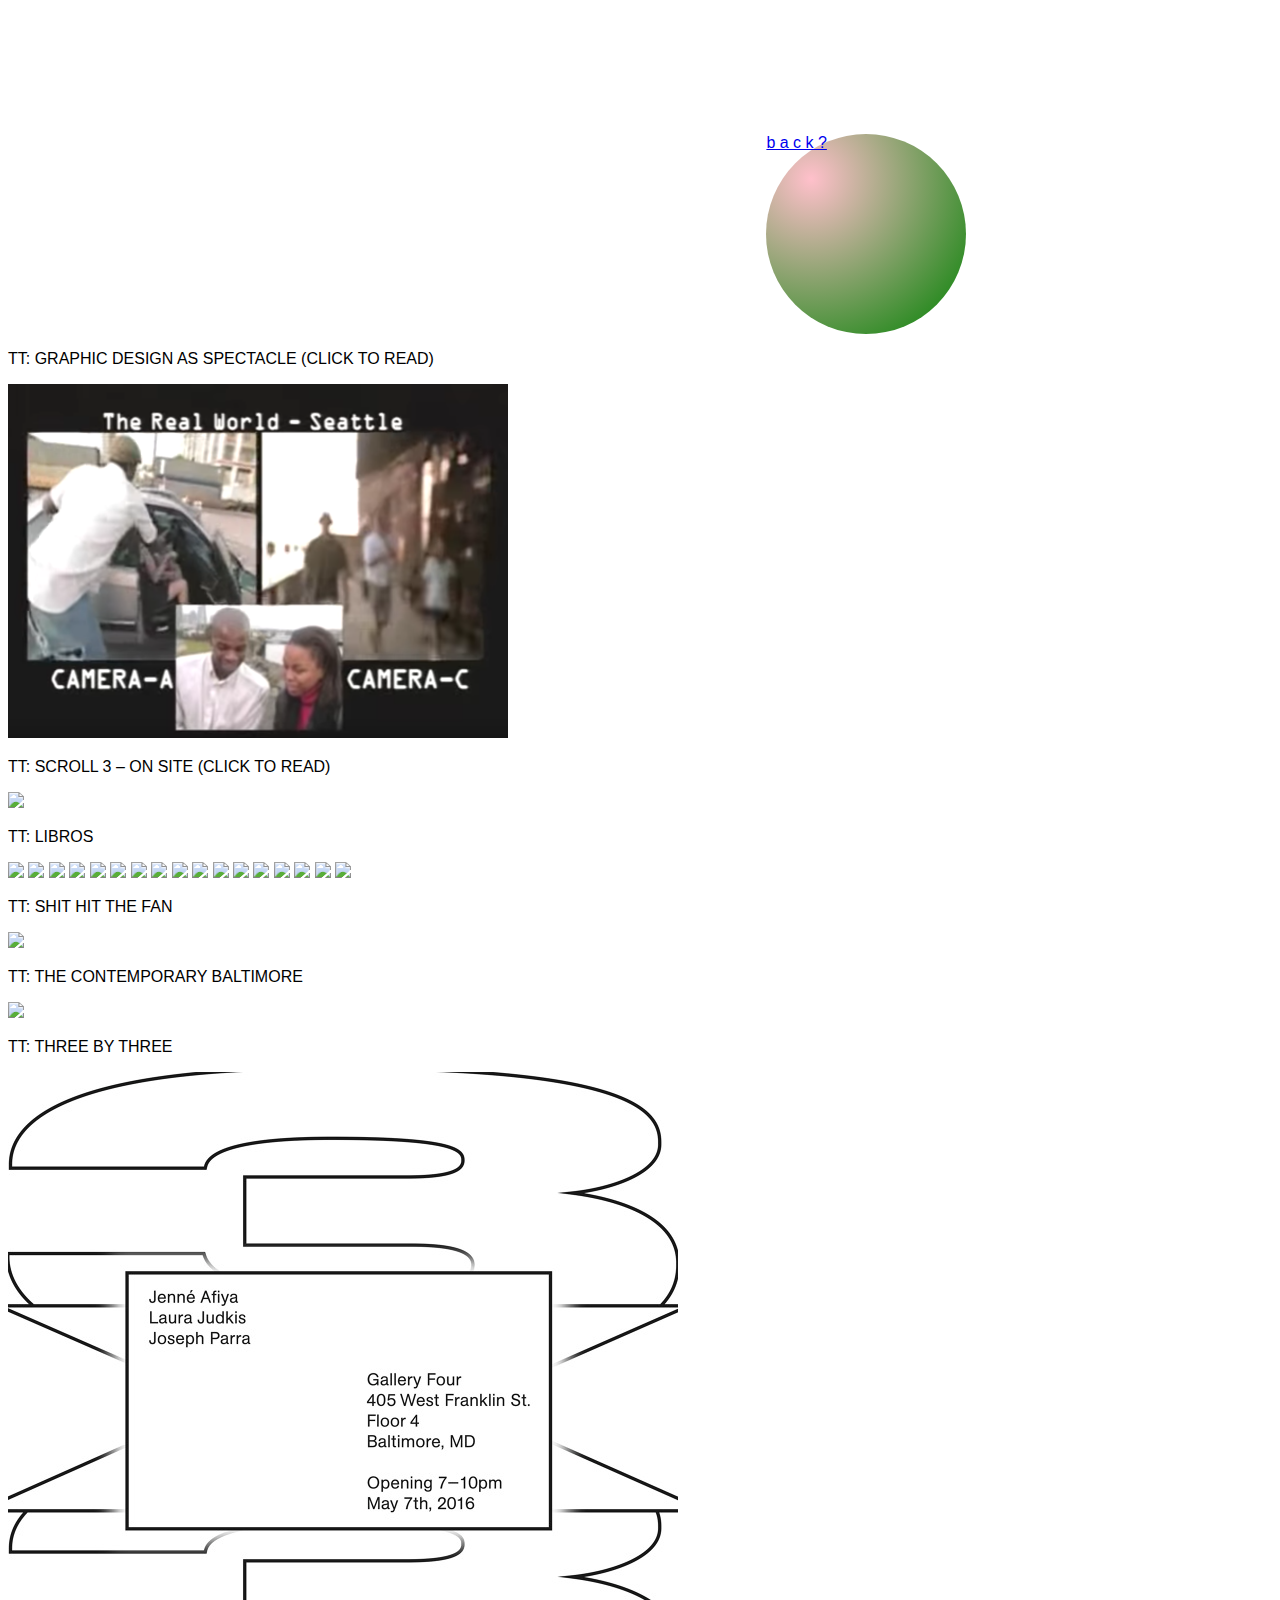
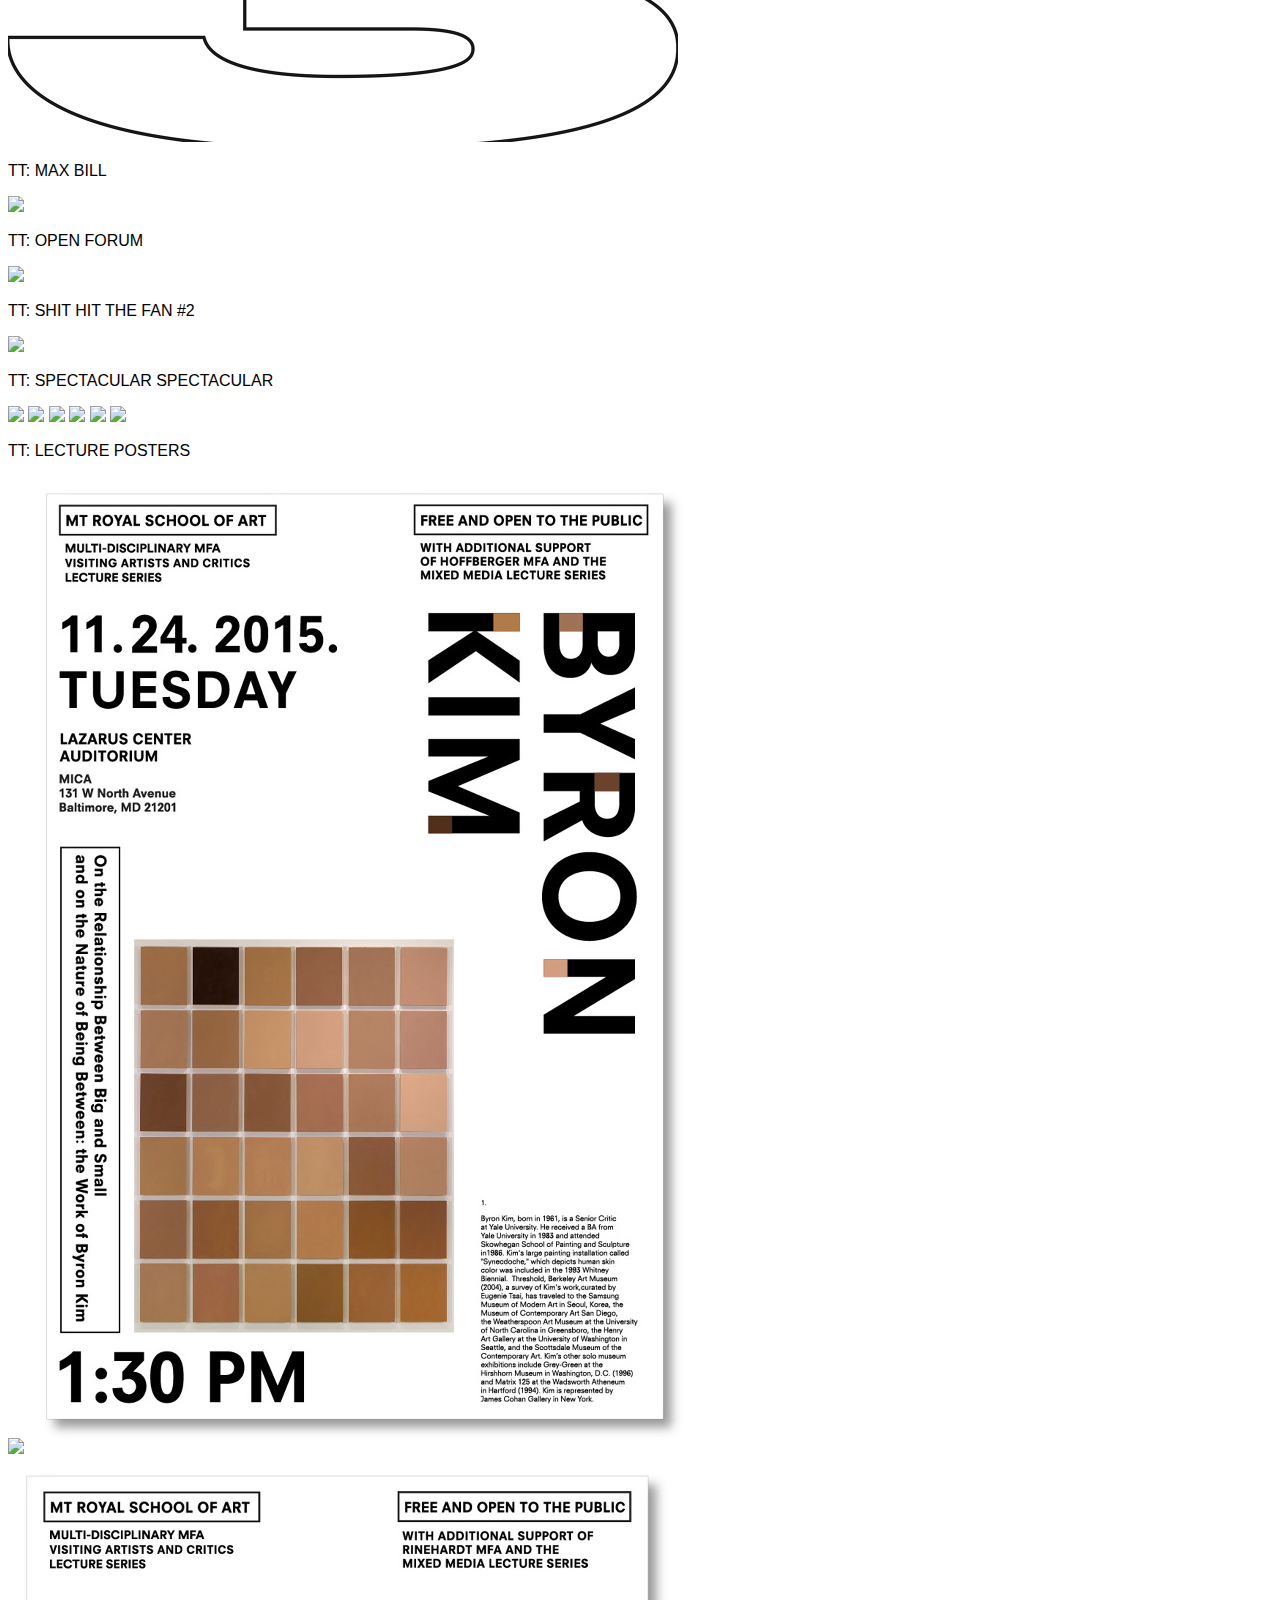
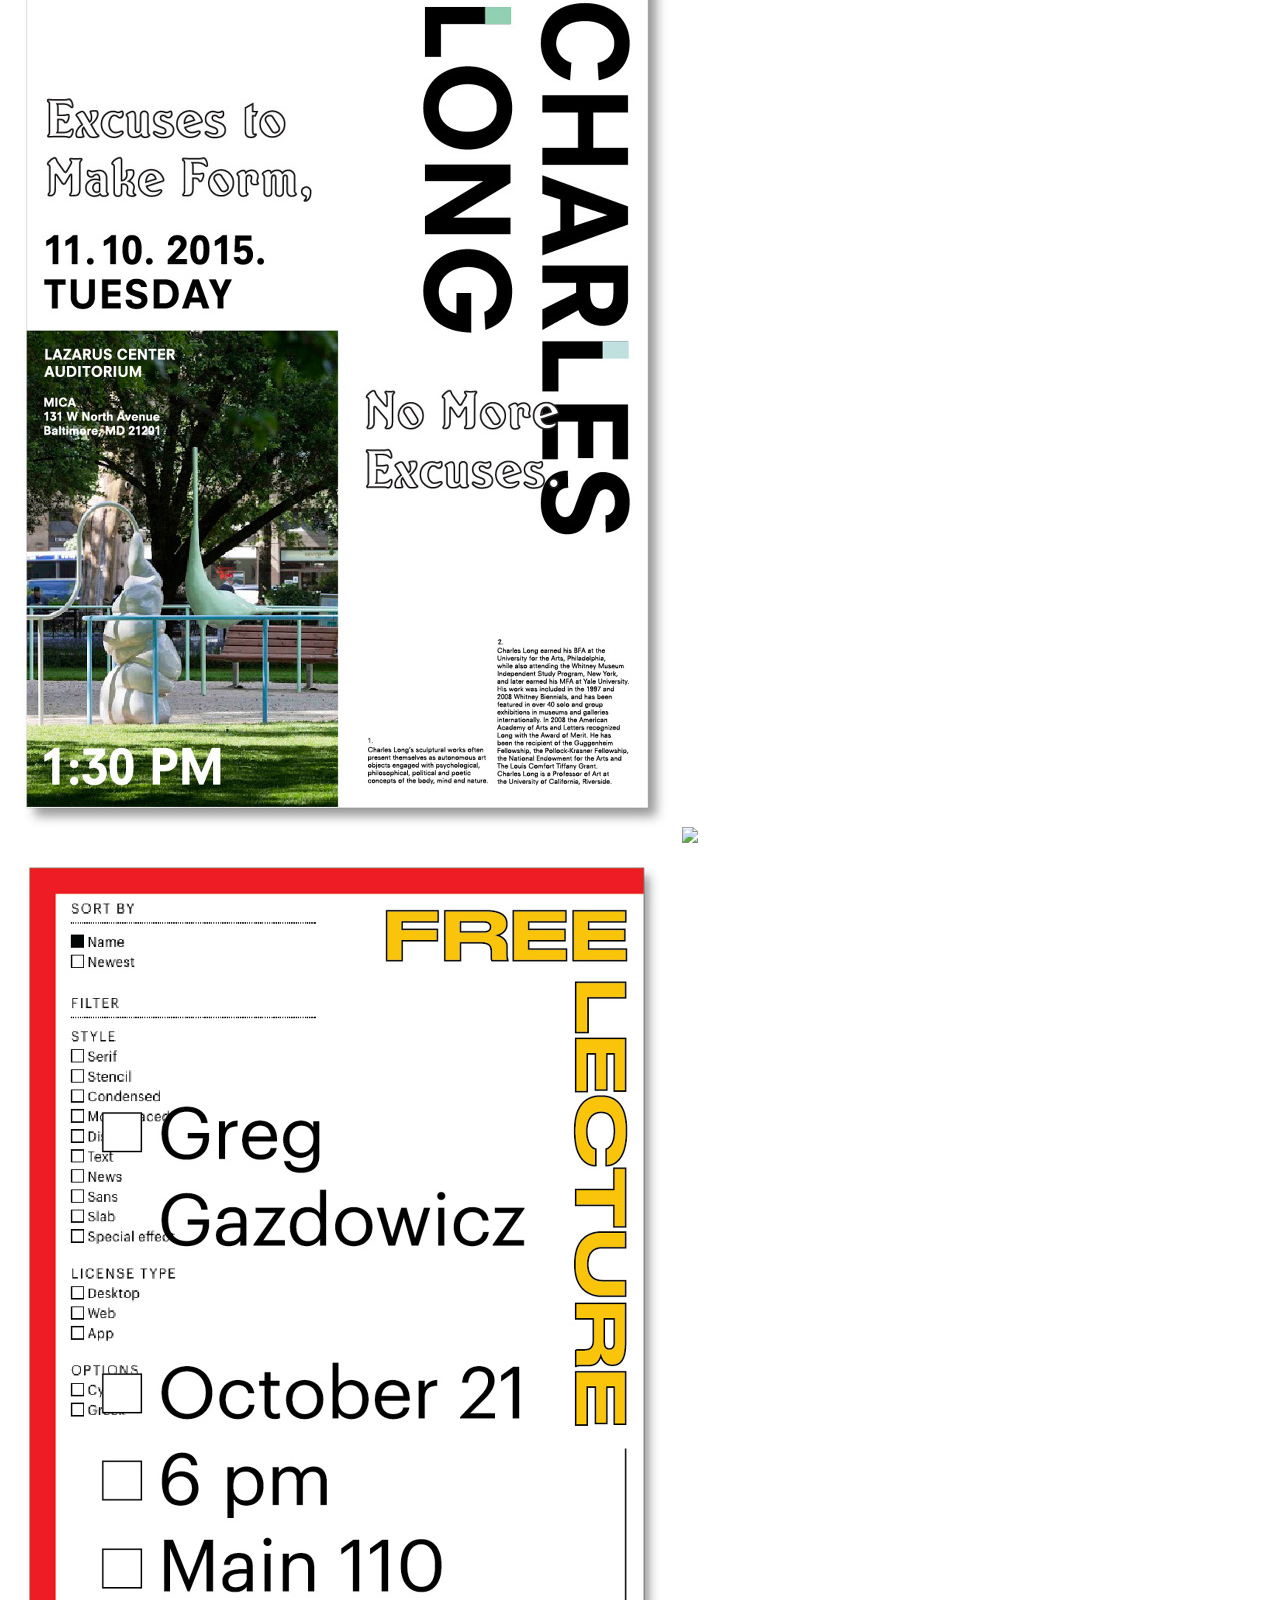
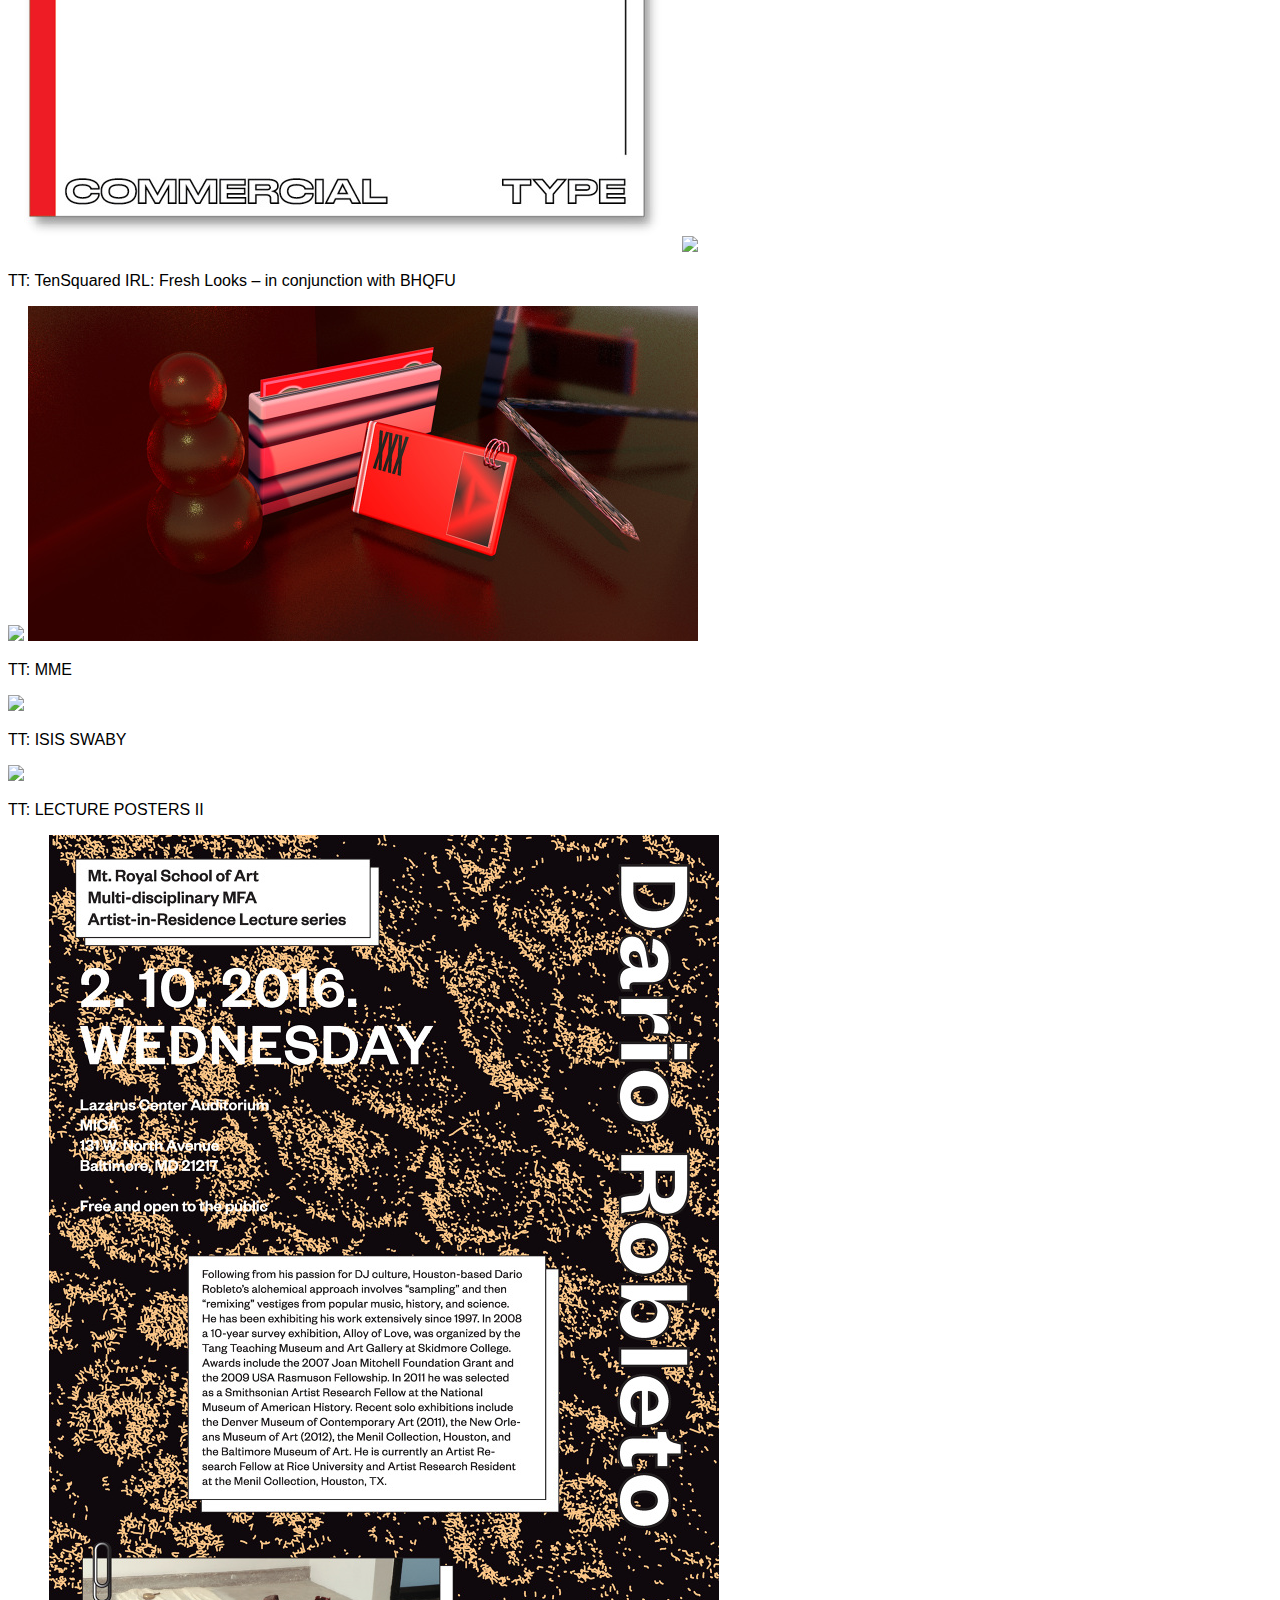
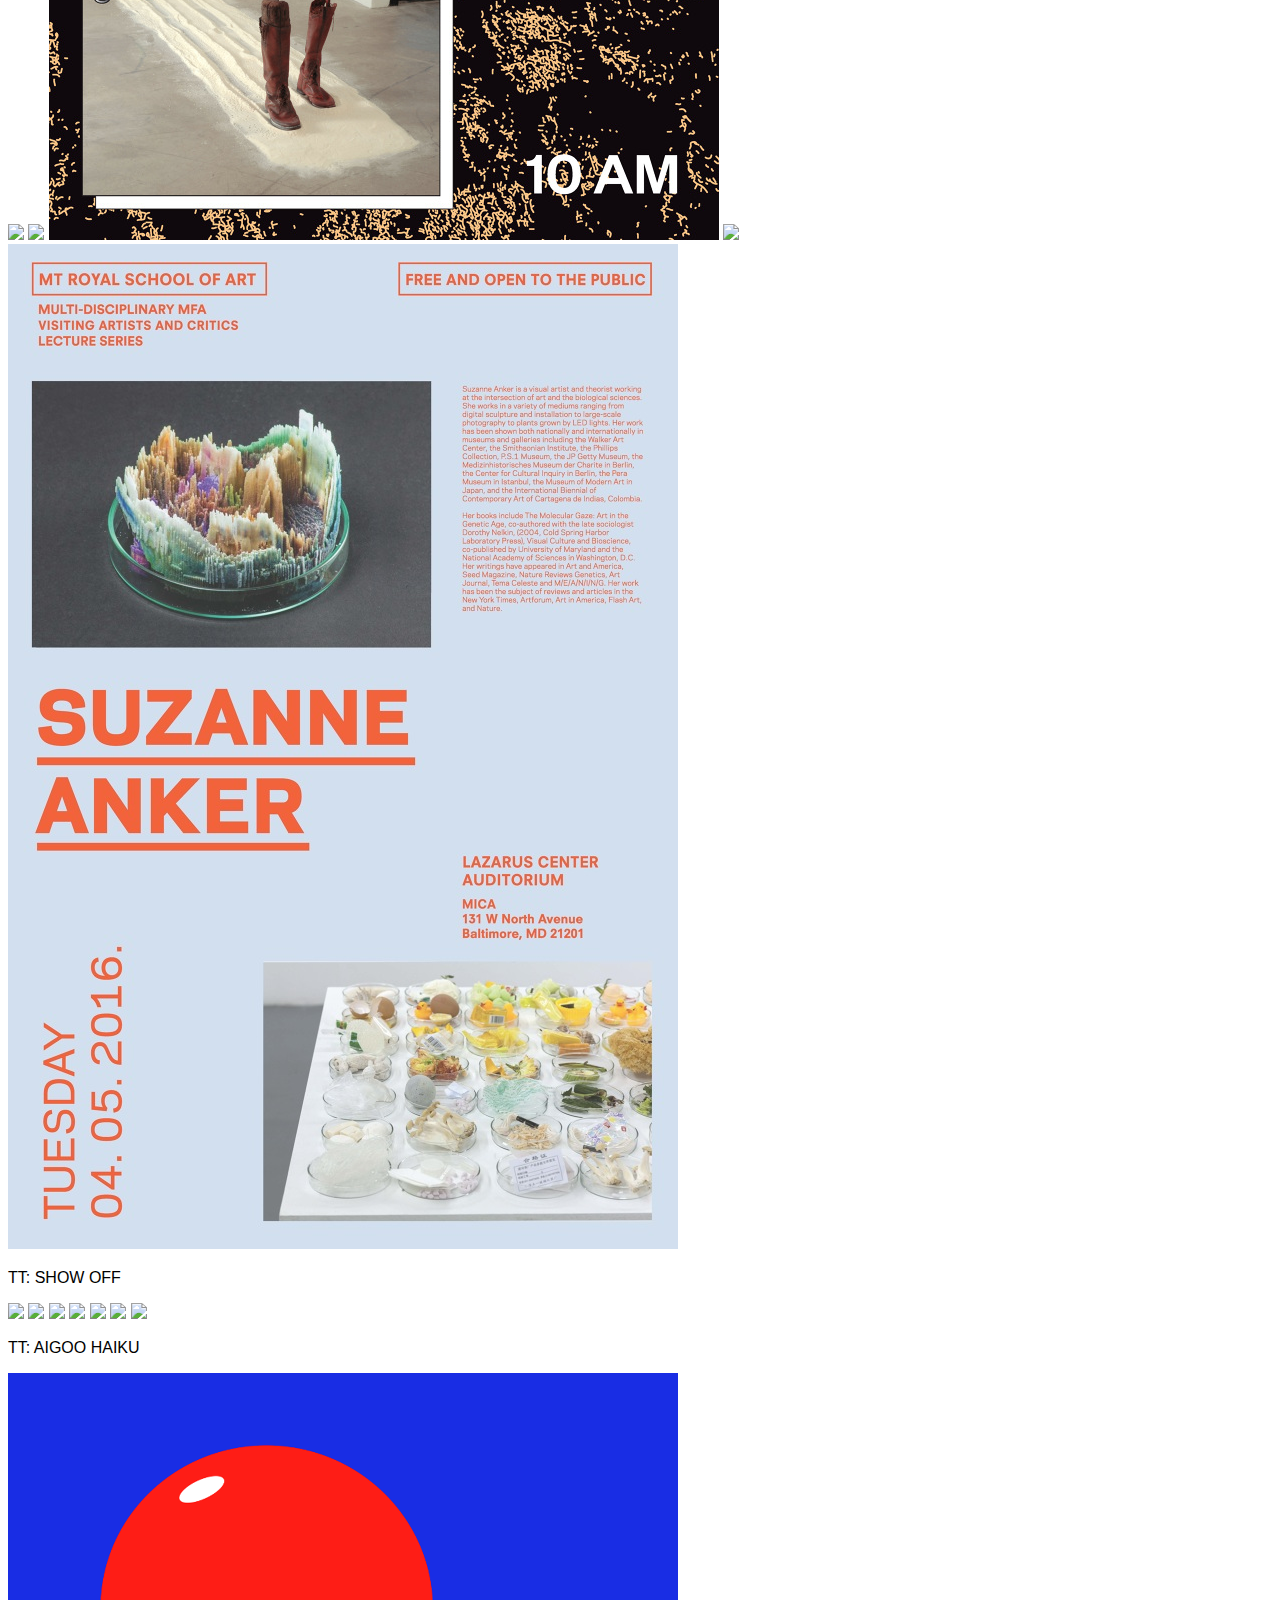
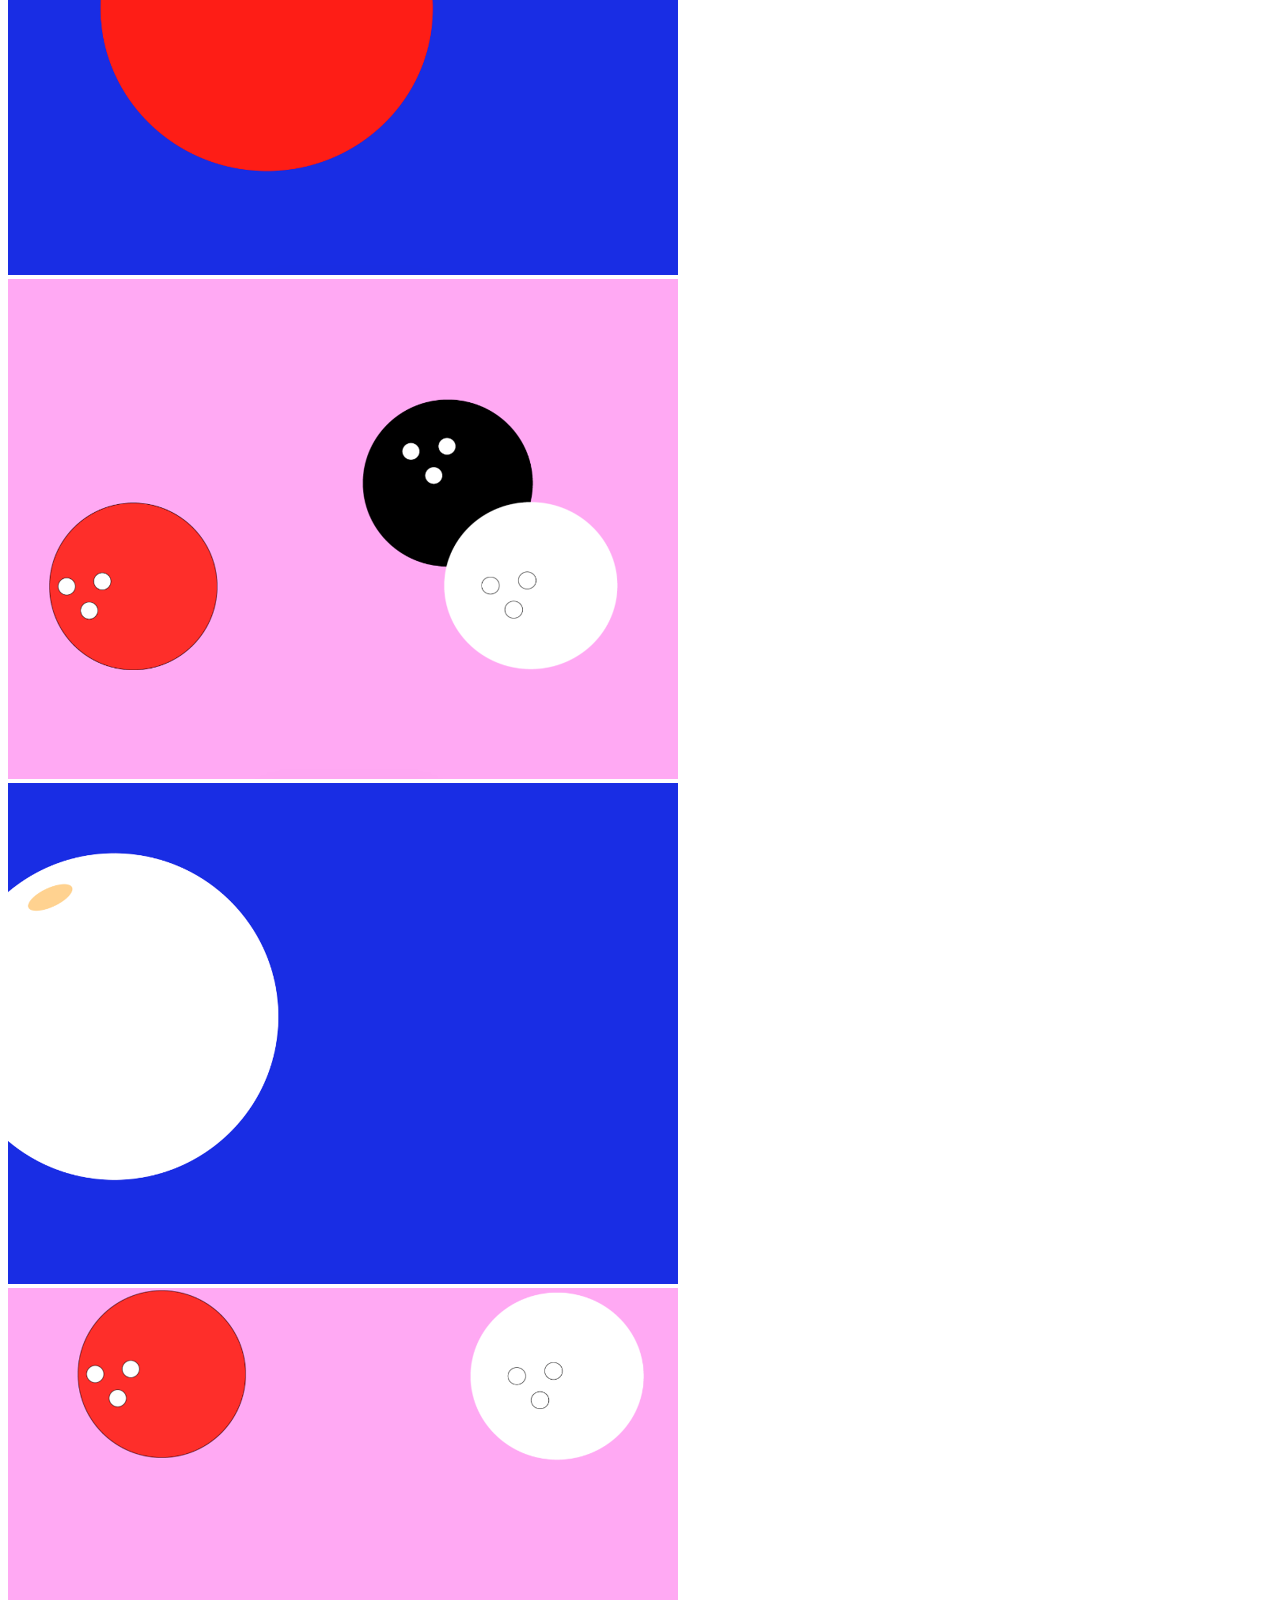
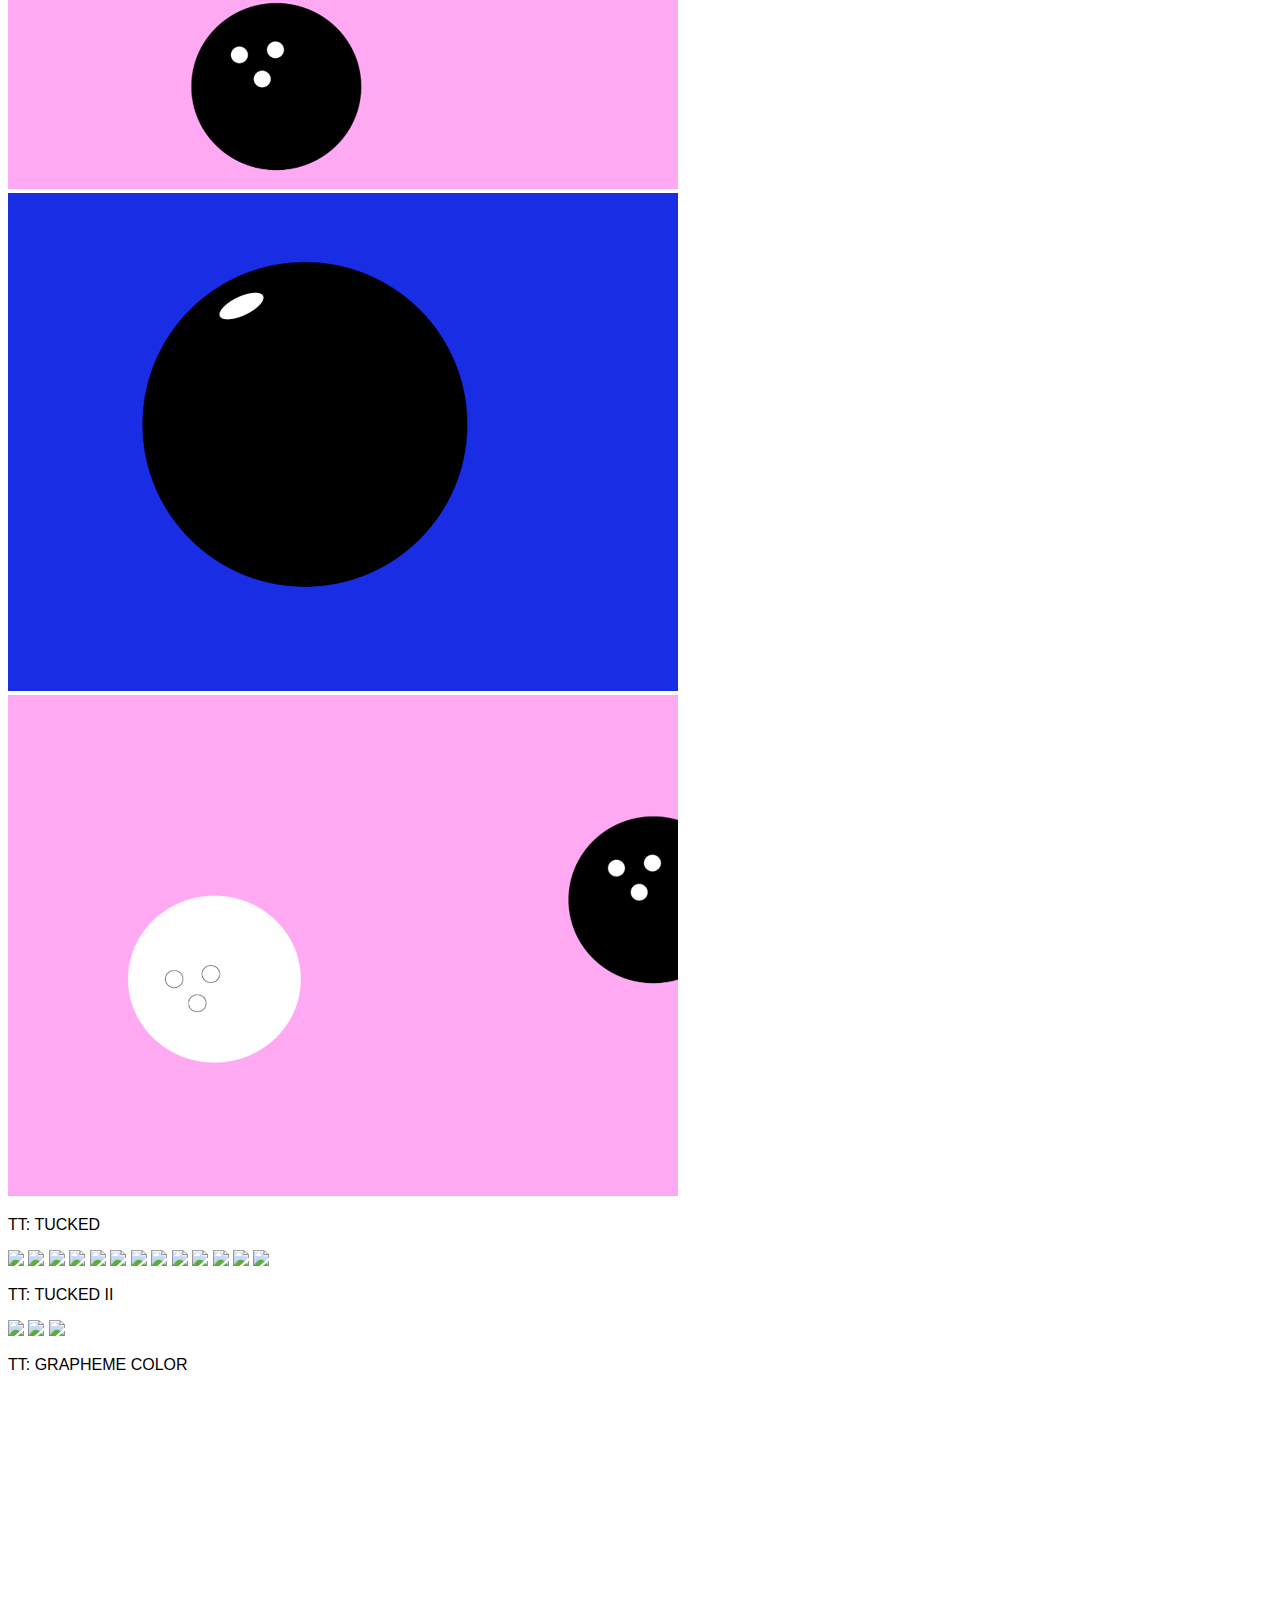
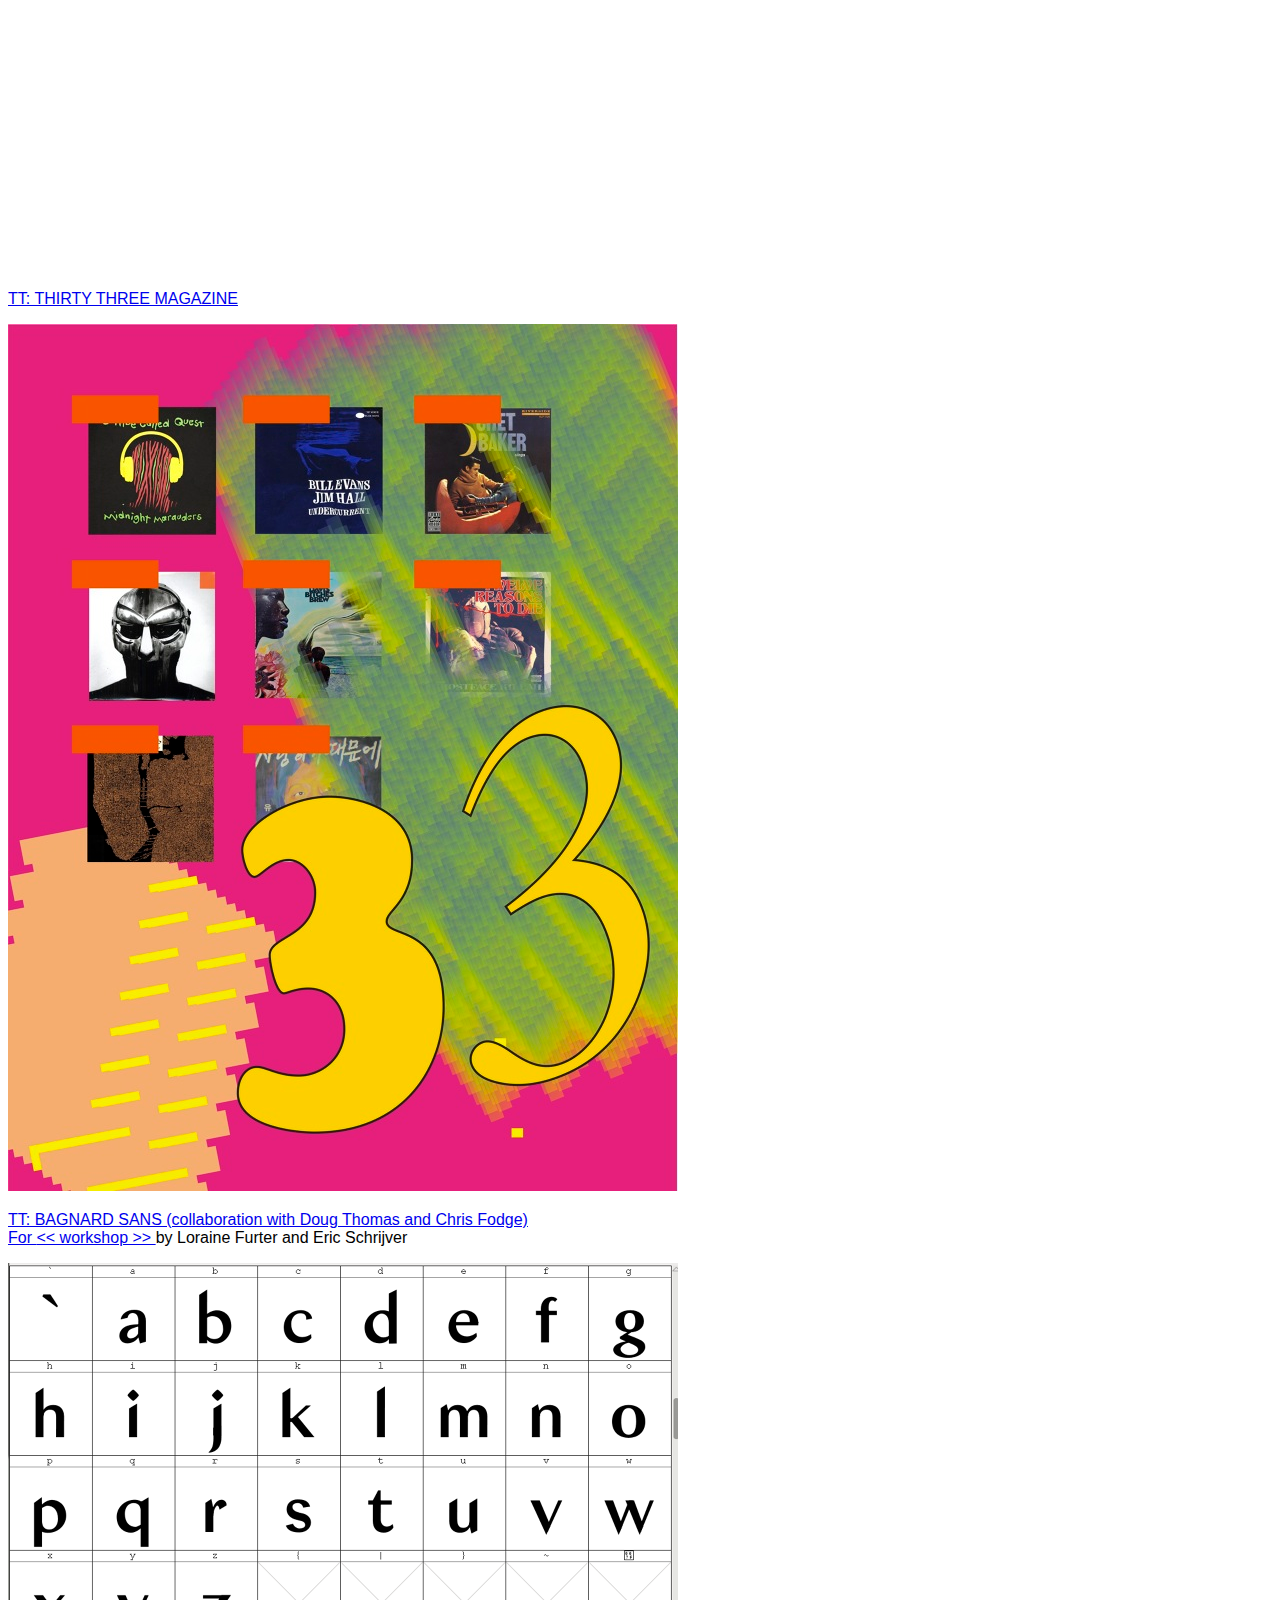
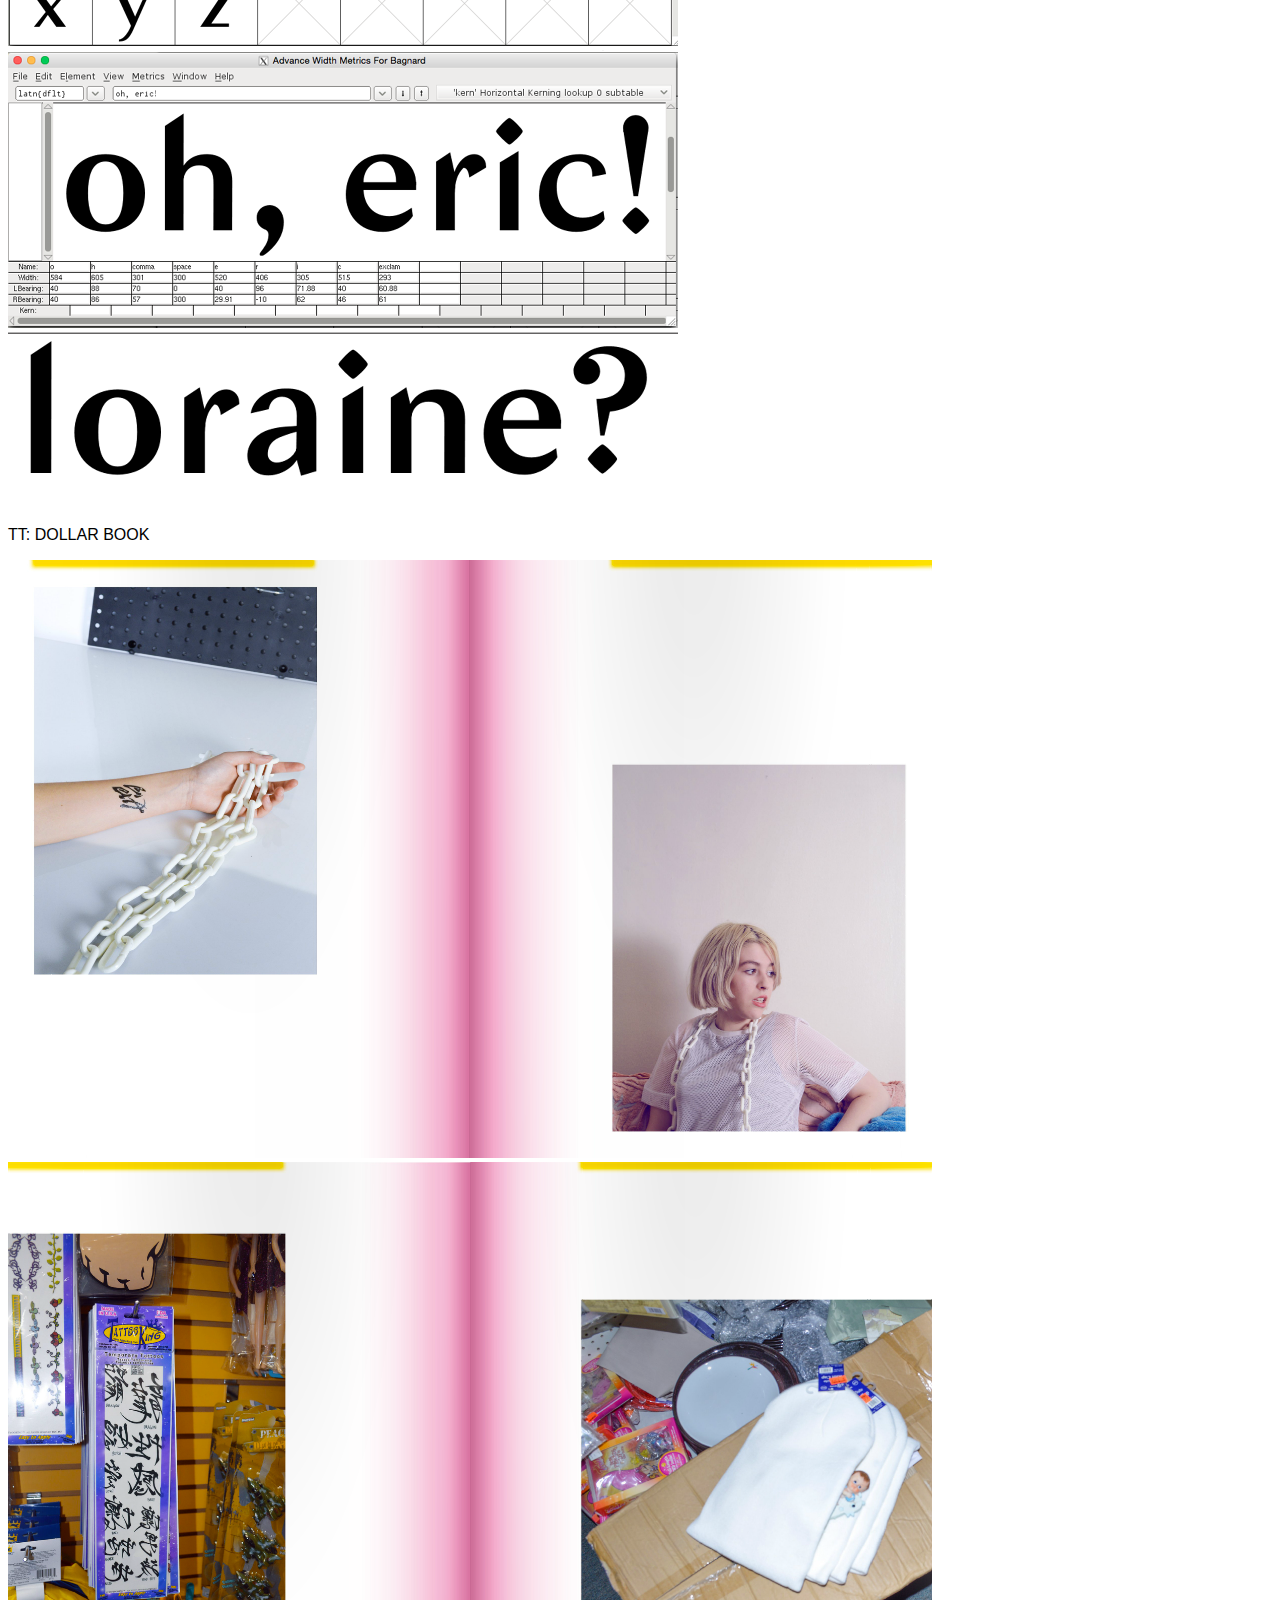
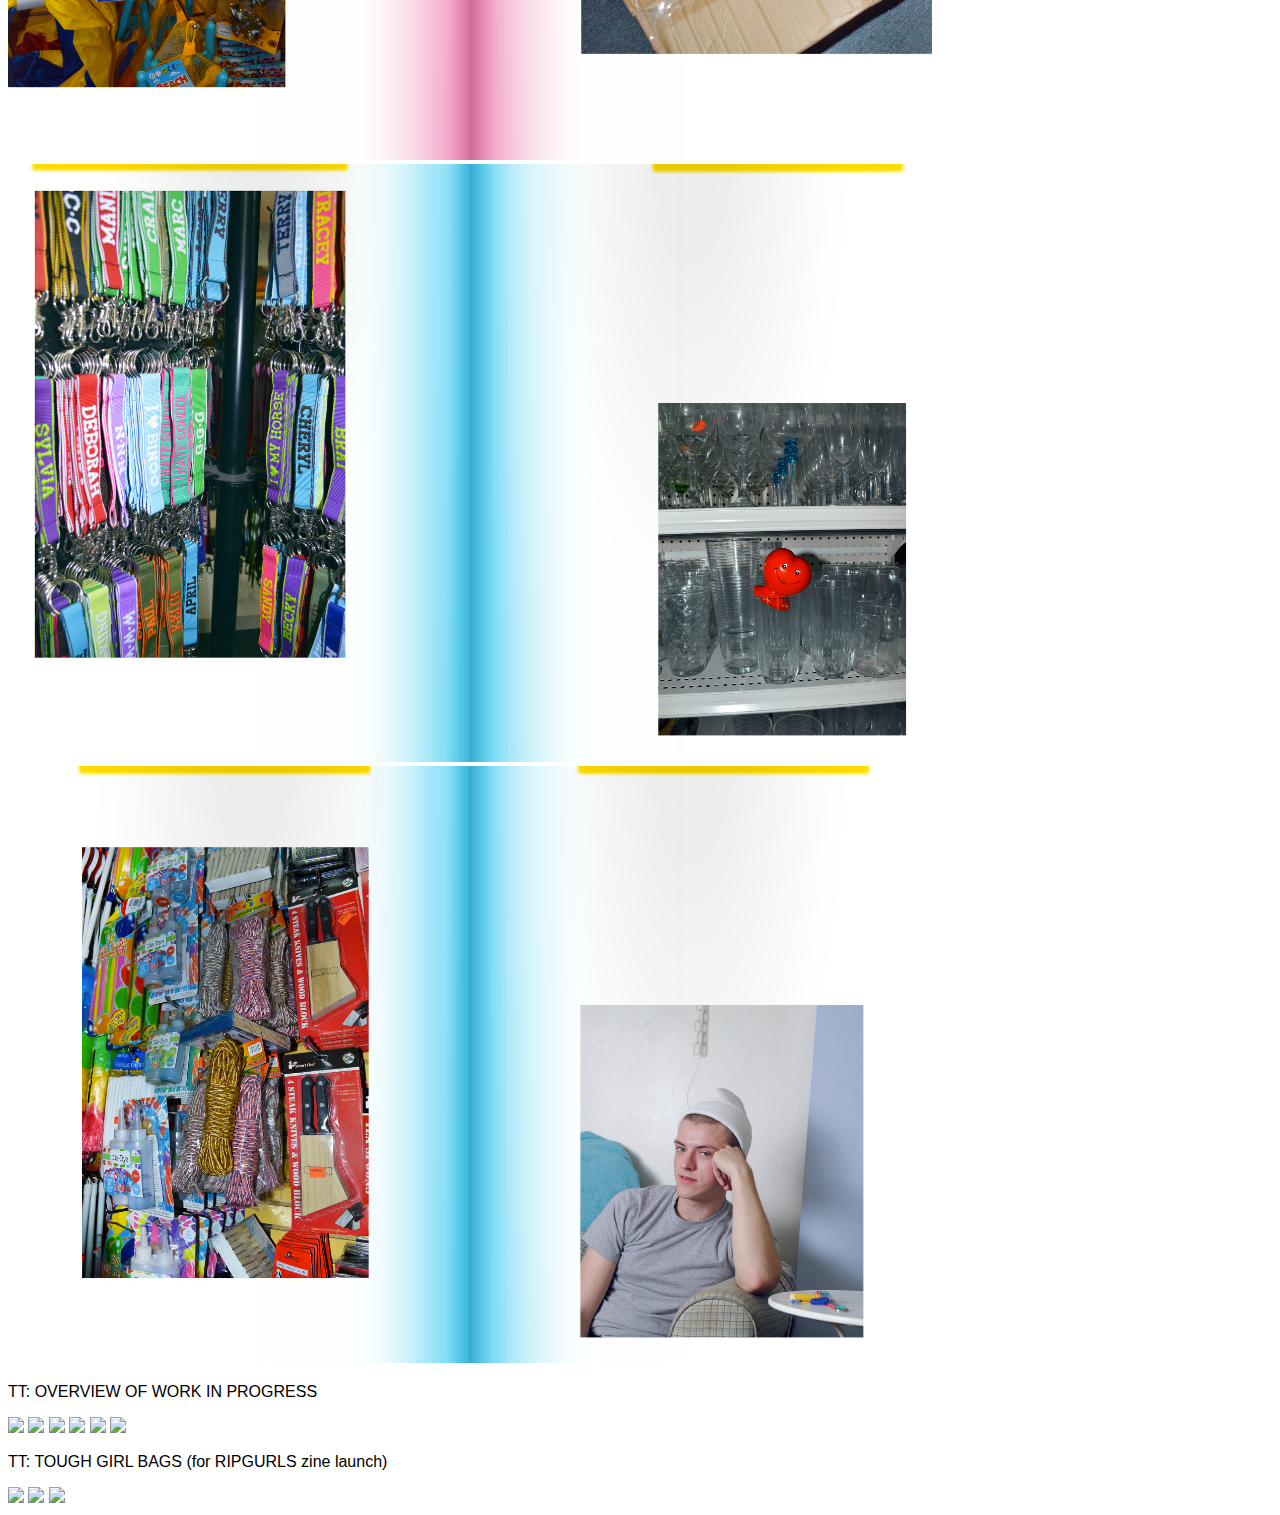
==== works.html @ e582599b "edited overview.jpg file name to overview.JPG" ====
<!DOCTYPE html>
<html lang="en">
<style>HTML,BODY
{cursor: url("http://downloads.totallyfreecursors.com/cursor_files/handpencil.cur"), url("http://downloads.totallyfreecursors.com/thumbnails/hand-pencil.gif"), auto;}</style>

<meta charset="utf-8">
<meta http-equiv="x-ua-compatible" content="ie=edge">
<title>Hello!</title>

<head>
<link href="https://fonts.googleapis.com/css?family=Raleway:400,500,700" rel="stylesheet">
<link rel="stylesheet" href="main.css">
<script src="js/jquery-1.11.3.js"></script>
<script src="js/jquery-ui.js"></script>

</head>

<body>
  <main>
    <div id="shape1" class="circle">
    <a href="index.html">b a c k ?</a>
    </div>
    </div>

    <section class="spectacle">
  <p>TT: GRAPHIC DESIGN AS SPECTACLE (CLICK TO READ) </p></a>
   <a href="http://baltimore-art.com/2016/12/07/graphic-design-as-spectacle/"><img style="width:500px;" src=spectacles.jpg></a>
   </section>
  
  <section class="scroll">
  <p>TT: SCROLL 3 – ON SITE (CLICK TO READ) </p></a>
   <a href="http://www.contemporary.org/scroll/SCROLL3_FINAL.pdf/"><img style="width:500px;" src=scroll3-cover.jpg></a>
   </section>
    
    
  <section class="libro">
  <p> TT: LIBROS </p>
  <img src=libros1.png>
  <img src=libros2.png>
  <img src=libros3.png>
  <img src=libros4.png>
  <img src=libros5.png>
  <img src=libros6.png>
  <img src=libros7.png>
  <img src=libros8.png>
  <img src=libros9.png>
  <img src=libros10.png>
  <img src=libros11.png>
  <img src=libros12.png>
  <img src=libros13.png>
  <img src=libros14.png>
  <img src=libros15.png>
  <img src=libros16.png>
  <img src=libros.jpg>
  </section>

  <section class="shitposter">
    <p> TT: SHIT HIT THE FAN </p>
    <img src=shit.gif>
  </section>

  <section class="shitposter">
    <p> TT: THE CONTEMPORARY BALTIMORE </p>
    <img src=tcposter.png>
  </section>

  <section class="spectacle">
    <p> TT: THREE BY THREE</p>
    <img src=3x3.jpeg>
  </section>

  <section class="maxbill">
    <p> TT: MAX BILL</p>
    <img src=maxbill.jpg>
  </section>

  <section class="openforum">
    <p> TT: OPEN FORUM</p>
    <img src=openforum.jpg>
  </section>

  <section class="shit2">
    <p> TT: SHIT HIT THE FAN #2</p>
    <img src=shit2.gif>
  </section>

  <section class="spectacle">
    <p> TT: SPECTACULAR SPECTACULAR</p>
    <img src=spectacle1.jpg>
    <img src=spectacle2.jpg>
    <img src=spectacle3.jpg>
    <img src=spectacle4.jpg>
    <img src=spectacle6.jpg>
    <img src=spectacle7.jpg>
  </section>

  <section class="lectures">
    <p> TT: LECTURE POSTERS </p>
    <img src=robert.jpg>
    <img src=byron.jpg>
    <img src=charles.jpg>
    <img src=michelle.jpg>
    <img src=greg.jpg>
    <img src=suzanne.jpg>
  </section>

  <section class="freshlooks">
    <p> TT: TenSquared IRL: Fresh Looks – in conjunction with BHQFU </p>
    <img src=stone.jpeg>
    <img src=hot.jpeg>
  </section>

  <section class="flyers">
    <p> TT: MME</p>
    <img src=mme.gif>
  </section>

  <section class="flyers">
    <p> TT: ISIS SWABY</p>
    <img src=play.jpg>
  </section>

  <section class="lectures2">
    <p> TT: LECTURE POSTERS II</p>
    <img src=omer.jpeg>
    <img src=tania.jpeg>
    <img src=dario.jpg>
    <img src=medalla.jpeg>
    <img src=anker.jpg>
  </section>

  <section class="showoff">
    <p> TT: SHOW OFF</p>
    <img src=showoff1.jpg>
    <img src=showoff2.jpg>
    <img src=showoff3.jpg>
    <img src=showoff4.jpg>
    <img src=showoff5.jpg>
    <img src=showoff6.jpg>
    <img src=showoff7.jpg>
  </section>

  <section class="aigoo">
    <p> TT: AIGOO HAIKU</p>
    <img src=aigoo1.png>
    <img src=aigoo2.png>
    <img src=aigoo3.png>
    <img src=aigoo4.png>
    <img src=aigoo5.png>
    <img src=aigoo6.png>
  </section>

  <section class="tucked">
    <p> TT: TUCKED</p>
    <img src=tucked2.png>
    <img src=tucked3.png>
    <img src=tucked4.png>
    <img src=tucked5.png>
    <img src=tucked6.png>
    <img src=tucked7.png>
    <img src=tucked8.png>
    <img src=tucked9.png>
    <img src=tucked10.png>
    <img src=tucked11.png>
    <img src=tucked12.png>
    <img src=tucked13.png>
    <img src=tucked14.png>
  </section>

  <section class="tucked2">
    <p> TT: TUCKED II</p>
    <img src=tuckedx1.jpg>
    <img src=tuckedx2.jpg>
    <img src=tuckedx3.jpg>

  </section>

<section class="grapheme">
  <p> TT: GRAPHEME COLOR</p>
  <iframe src="https://player.vimeo.com/video/126691502" width="640" height="480"
  frameborder="0" webkitallowfullscreen mozallowfullscreen allowfullscreen></iframe>
  <p><a href="https://vimeo.com/126691502"></p>
  </section>

  <section class="33">
    <p> TT: THIRTY THREE MAGAZINE</p>
    <img src=33.jpeg>
  </section>

  <section class="bagnardsans">
    <p> TT: BAGNARD SANS (collaboration with Doug Thomas and Chris Fodge)</br>
    For <a href="http://fonts.github.io/typographic-collaboration/"> << workshop >> <a> by Loraine Furter and Eric Schrijver</p>
    <img src=bagnard.png>
    <img src=bagnard2.png>
    <img src=bagnard3.png>
  </section>

  <section class="dollar">
    <p> TT: DOLLAR BOOK</p>
    <img src=dollarbook1.png>
    <img src=dollarbook2.png>
    <img src=dollarbook3.png>
    <img src=dollarbook4.png>
  </section>

  <section class="overview">
    <p> TT: OVERVIEW OF WORK IN PROGRESS</p>
    <img src=overview1.JPG>
    <img src=overview2.JPG>
    <img src=overview4.JPG>
    <img src=overview5.JPG>
    <img src=overview6.JPG>
    <img src=overview7.JPG>
  </section>

  <section class="tuff">
    <p> TT: TOUGH GIRL BAGS (for RIPGURLS zine launch)</p>
    <img src=tuffgirl1.jpg>
    <img src=tuffgirl2.jpg>
    <img src=tuffgirl3.jpg>
  </section>




  </main>
</body>
---- main.css ----
body
{font-family: 'Raleway500', sans-serif;
color: black;
background-color: white;
}

.circle {
    border-radius:50%;
    display: inline-block;
    margin-right: 20px;
}

@keyframes spin {
	from { transform: rotate(0deg); }
	to { transform: rotate(360deg); }
}

#name{
  margin-left: 10%;
  margin-top: 5%;
  font-size: 20px;

}

#shape1 {
	width: 200px;
	height: 200px;
  margin-left: 60%;
  margin-top: 10%;
	background-image: -moz-radial-gradient(45px 45px 45deg, circle cover, pink 0%, green 20%, red 10%);
	background-image: -webkit-radial-gradient(45px 45px, circle cover, pink, green );
	background-image: radial-gradient(45px 45px 45deg, circle cover, pink 0%, green 80%, red 95%);
	animation-name: spin;
	animation-duration: 3s; /* 3 seconds */
	animation-iteration-count: infinite;
	animation-timing-function: linear;
}
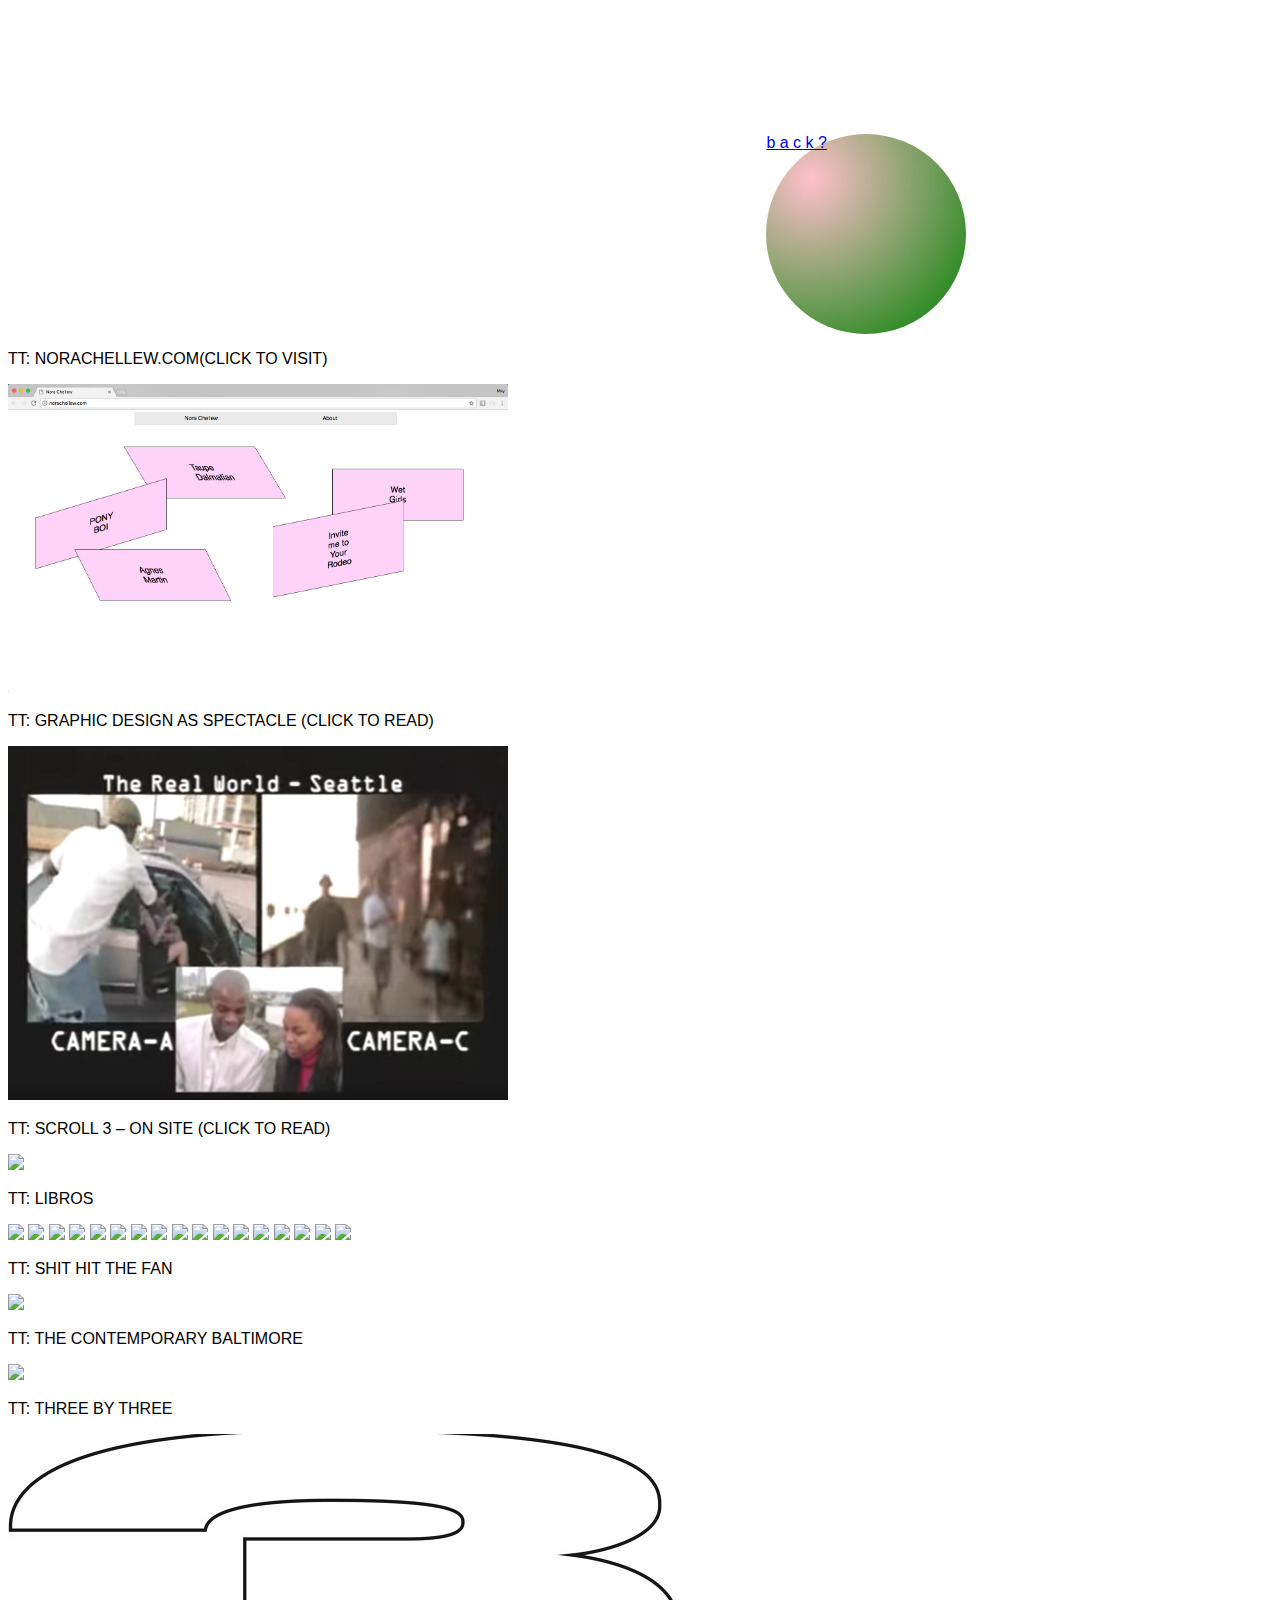
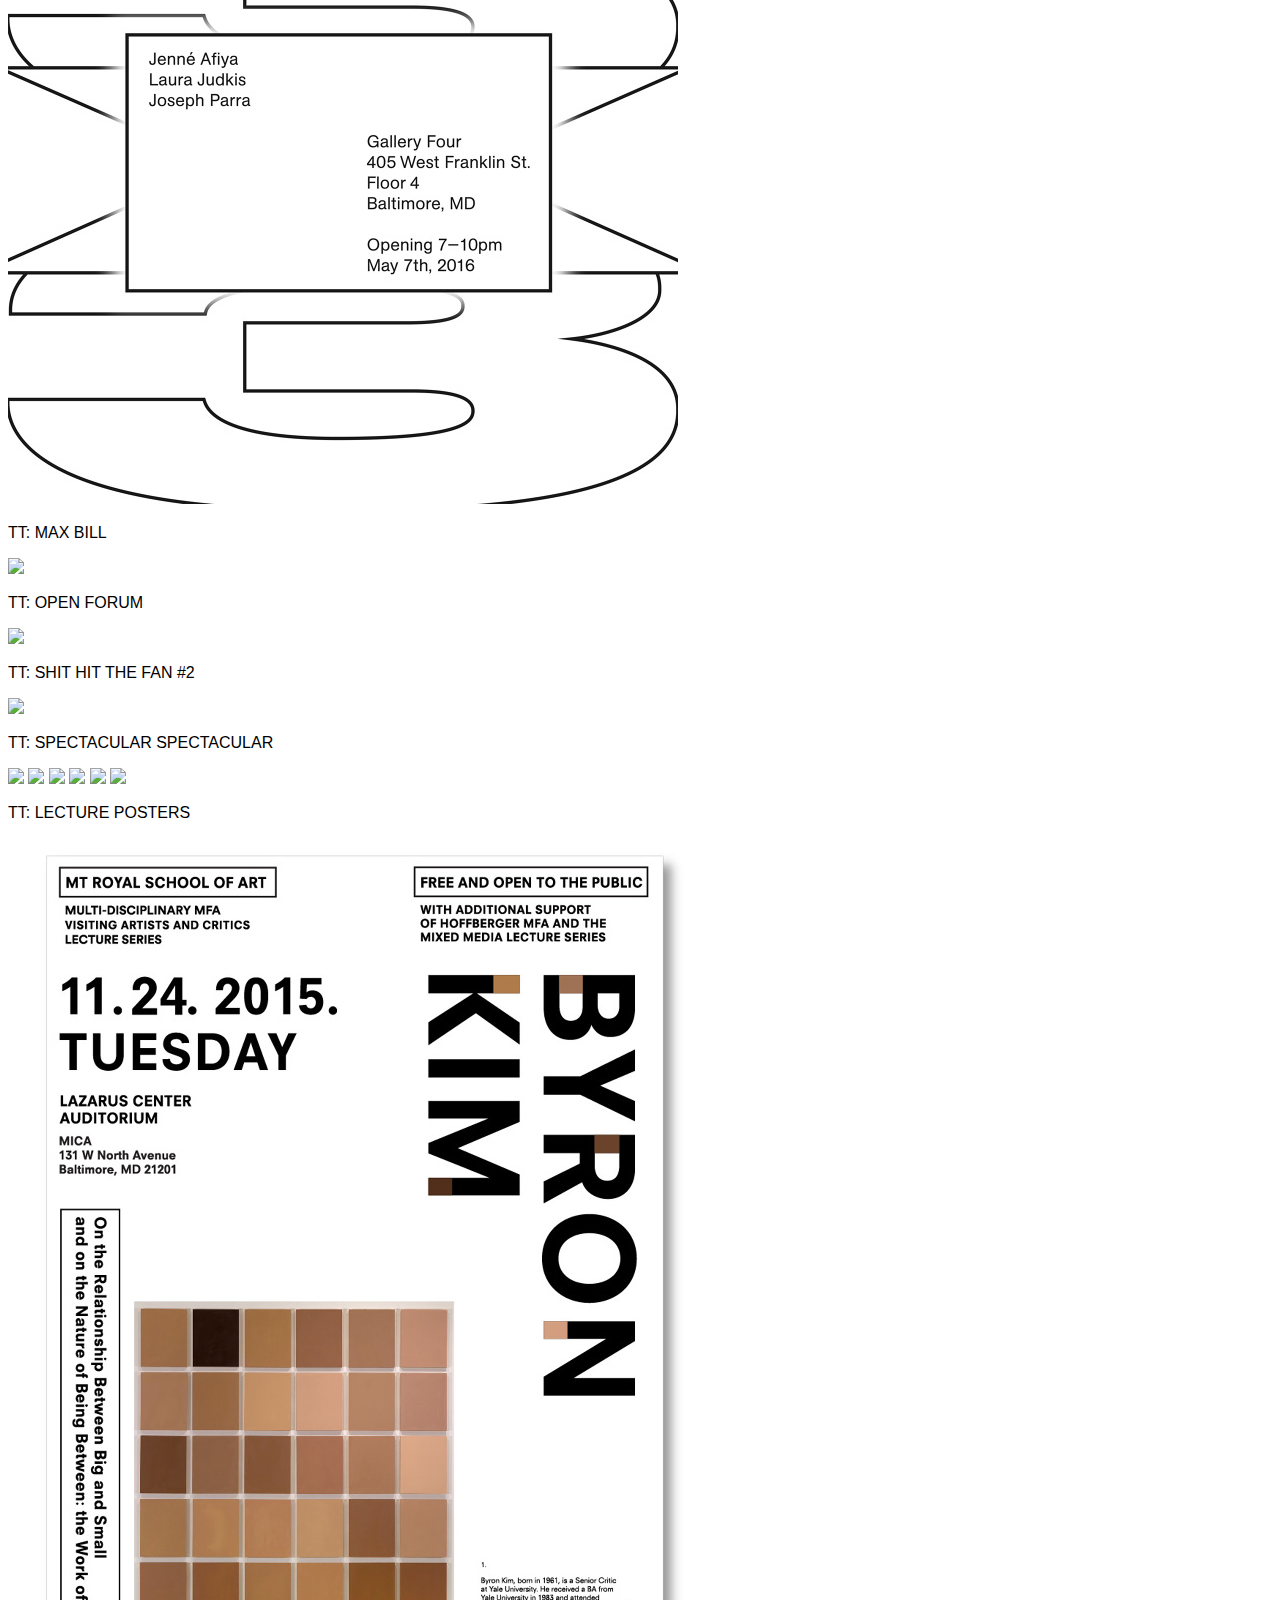
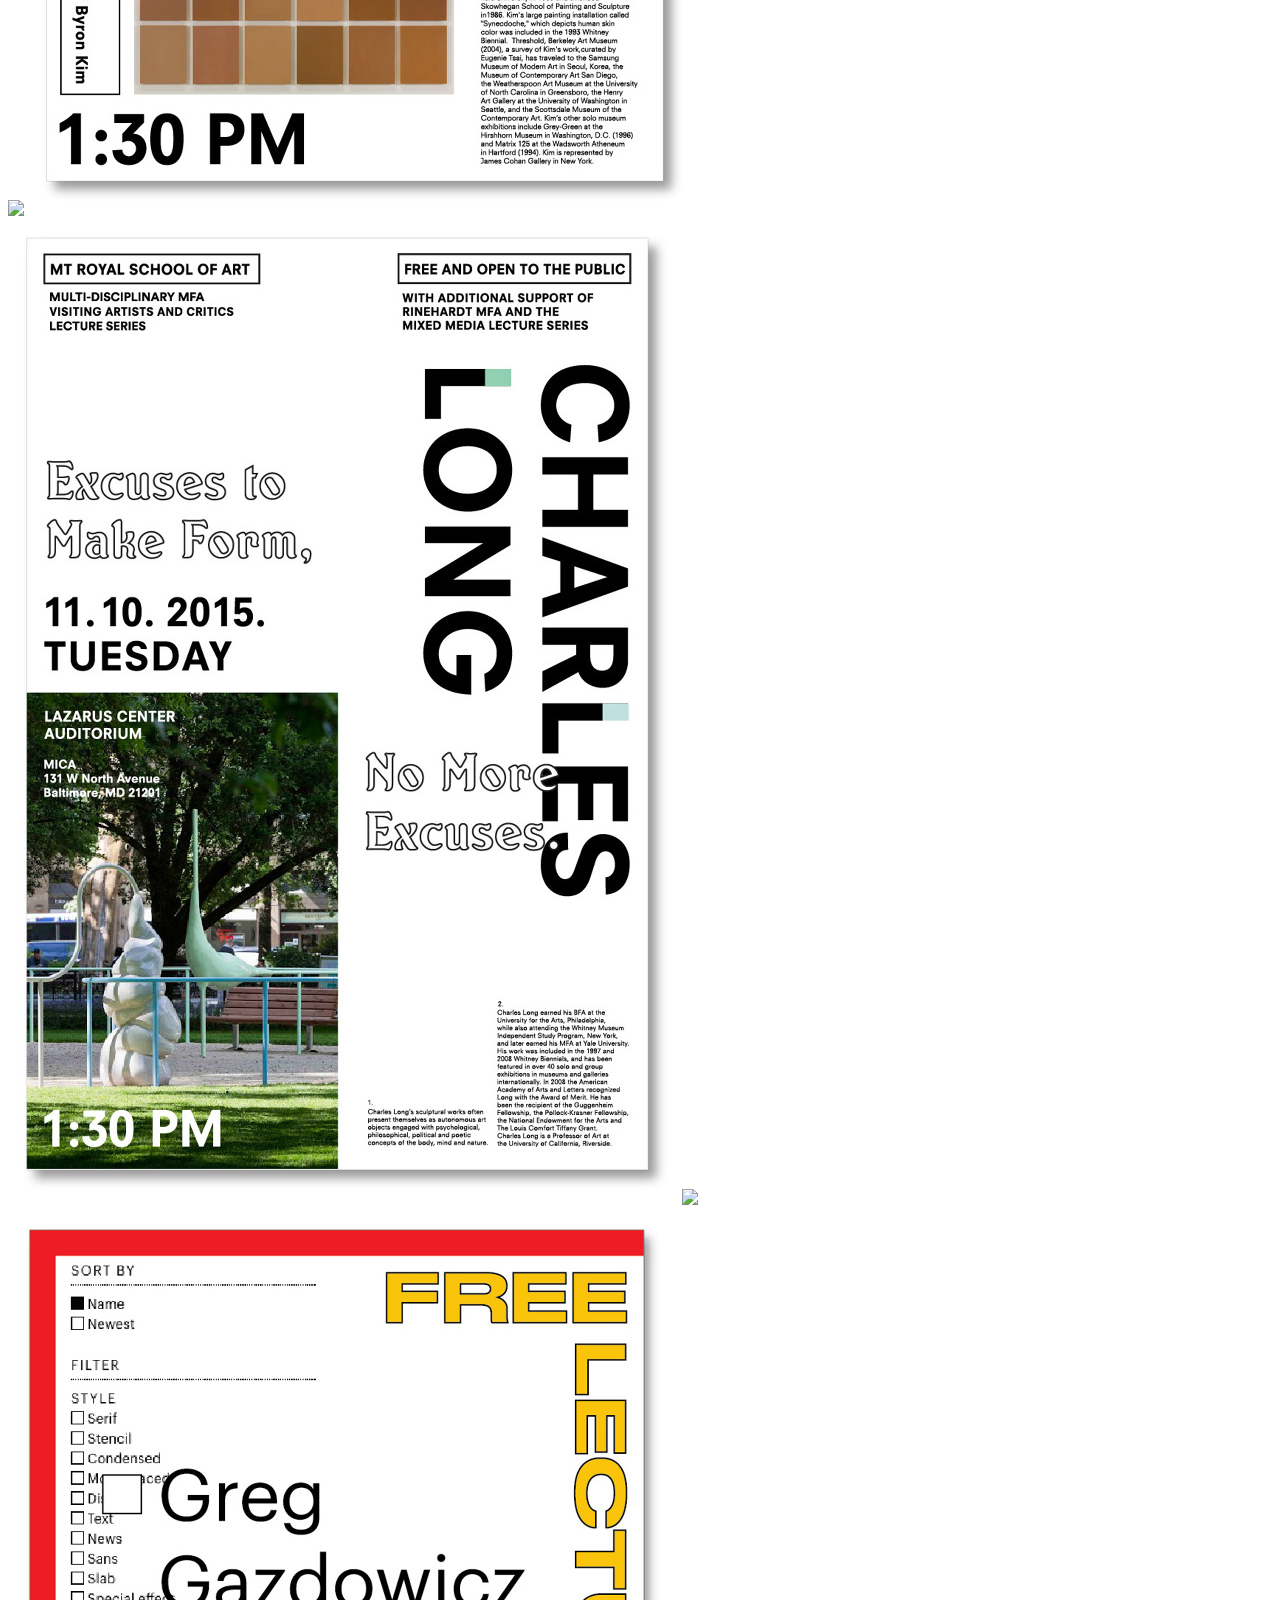
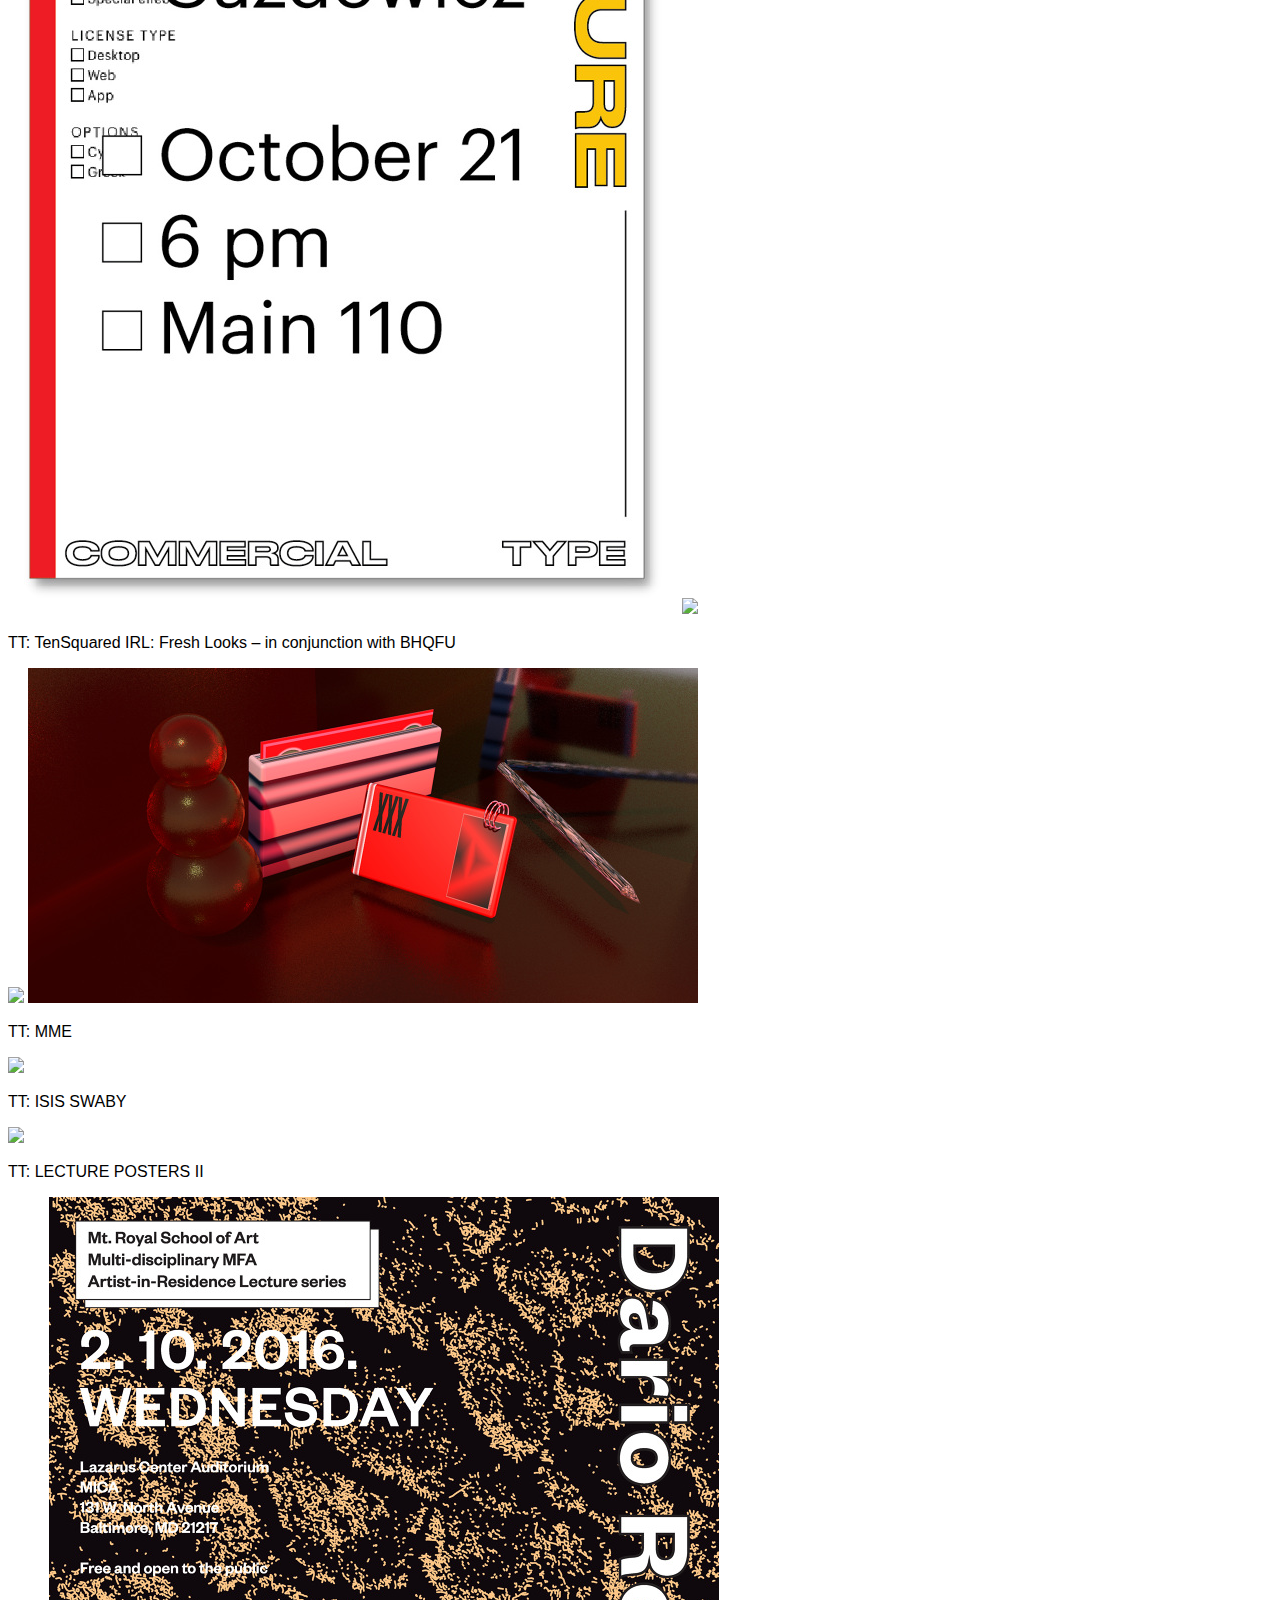
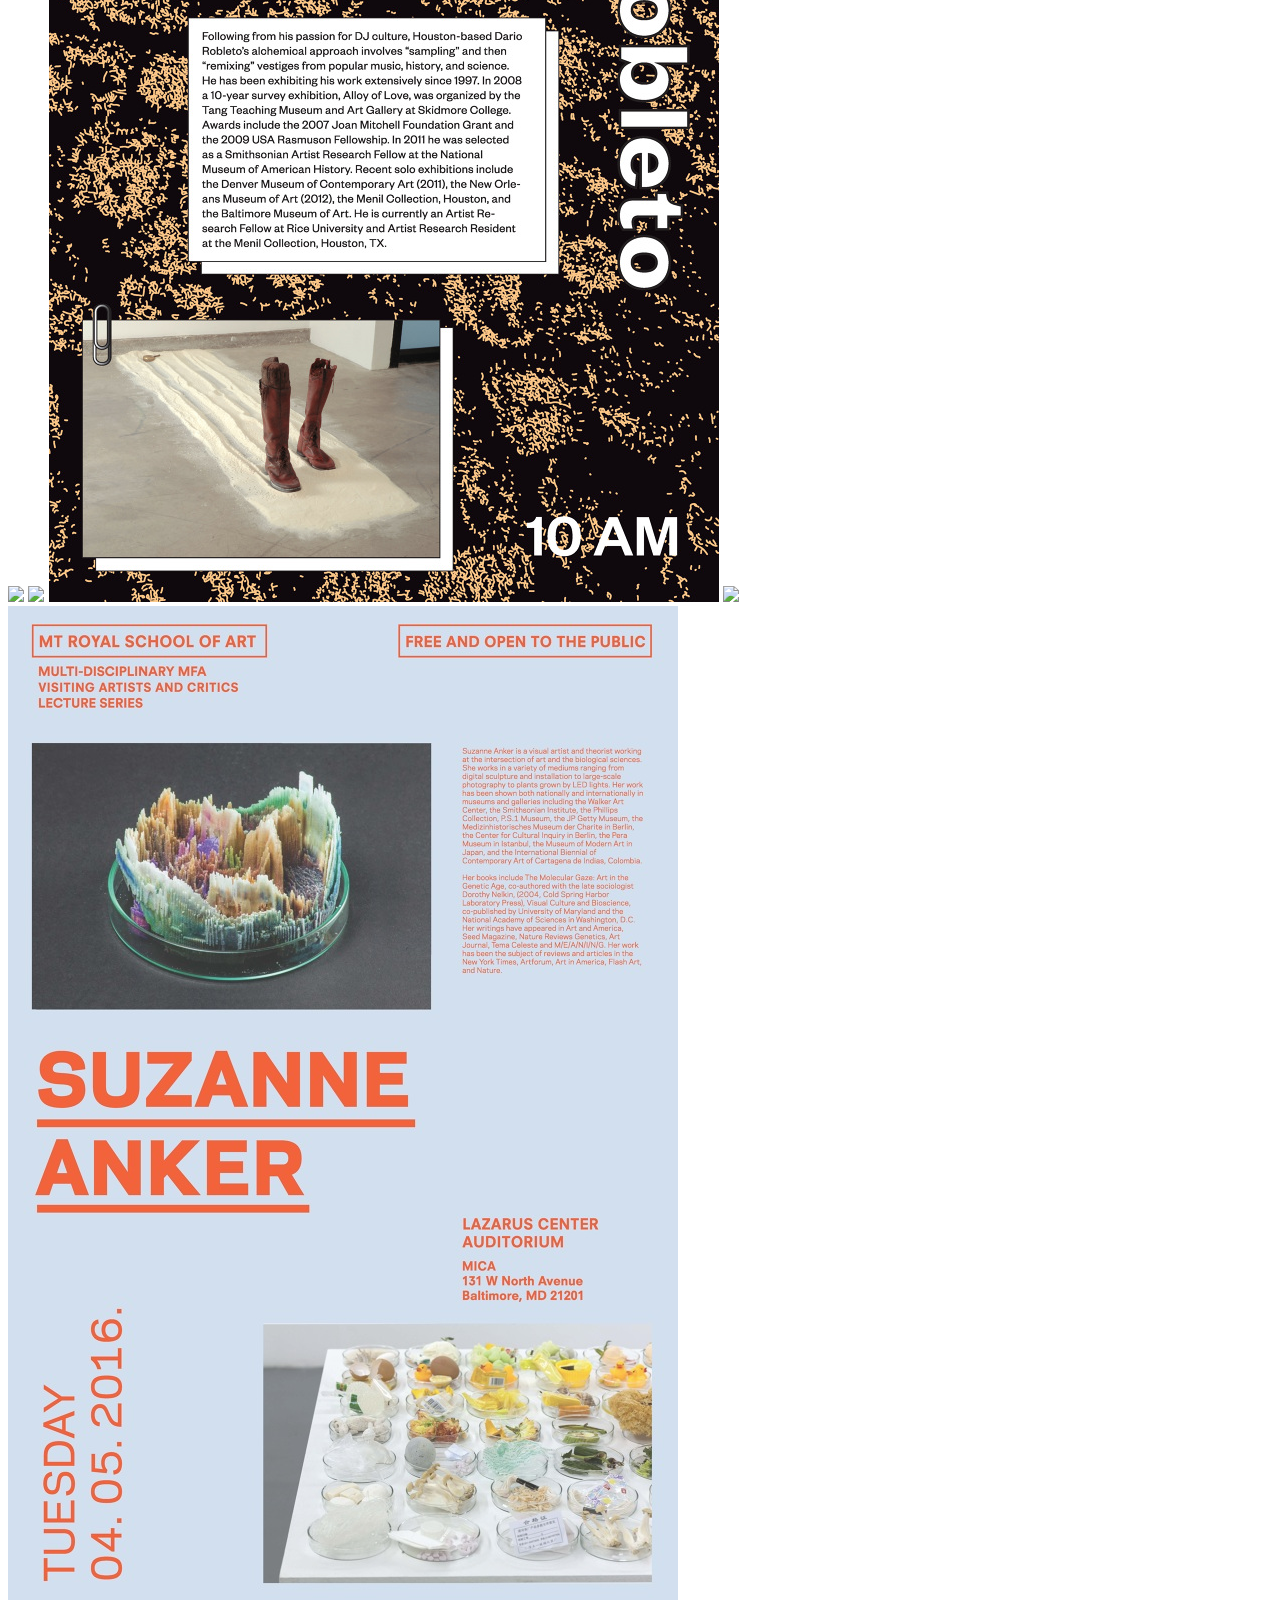
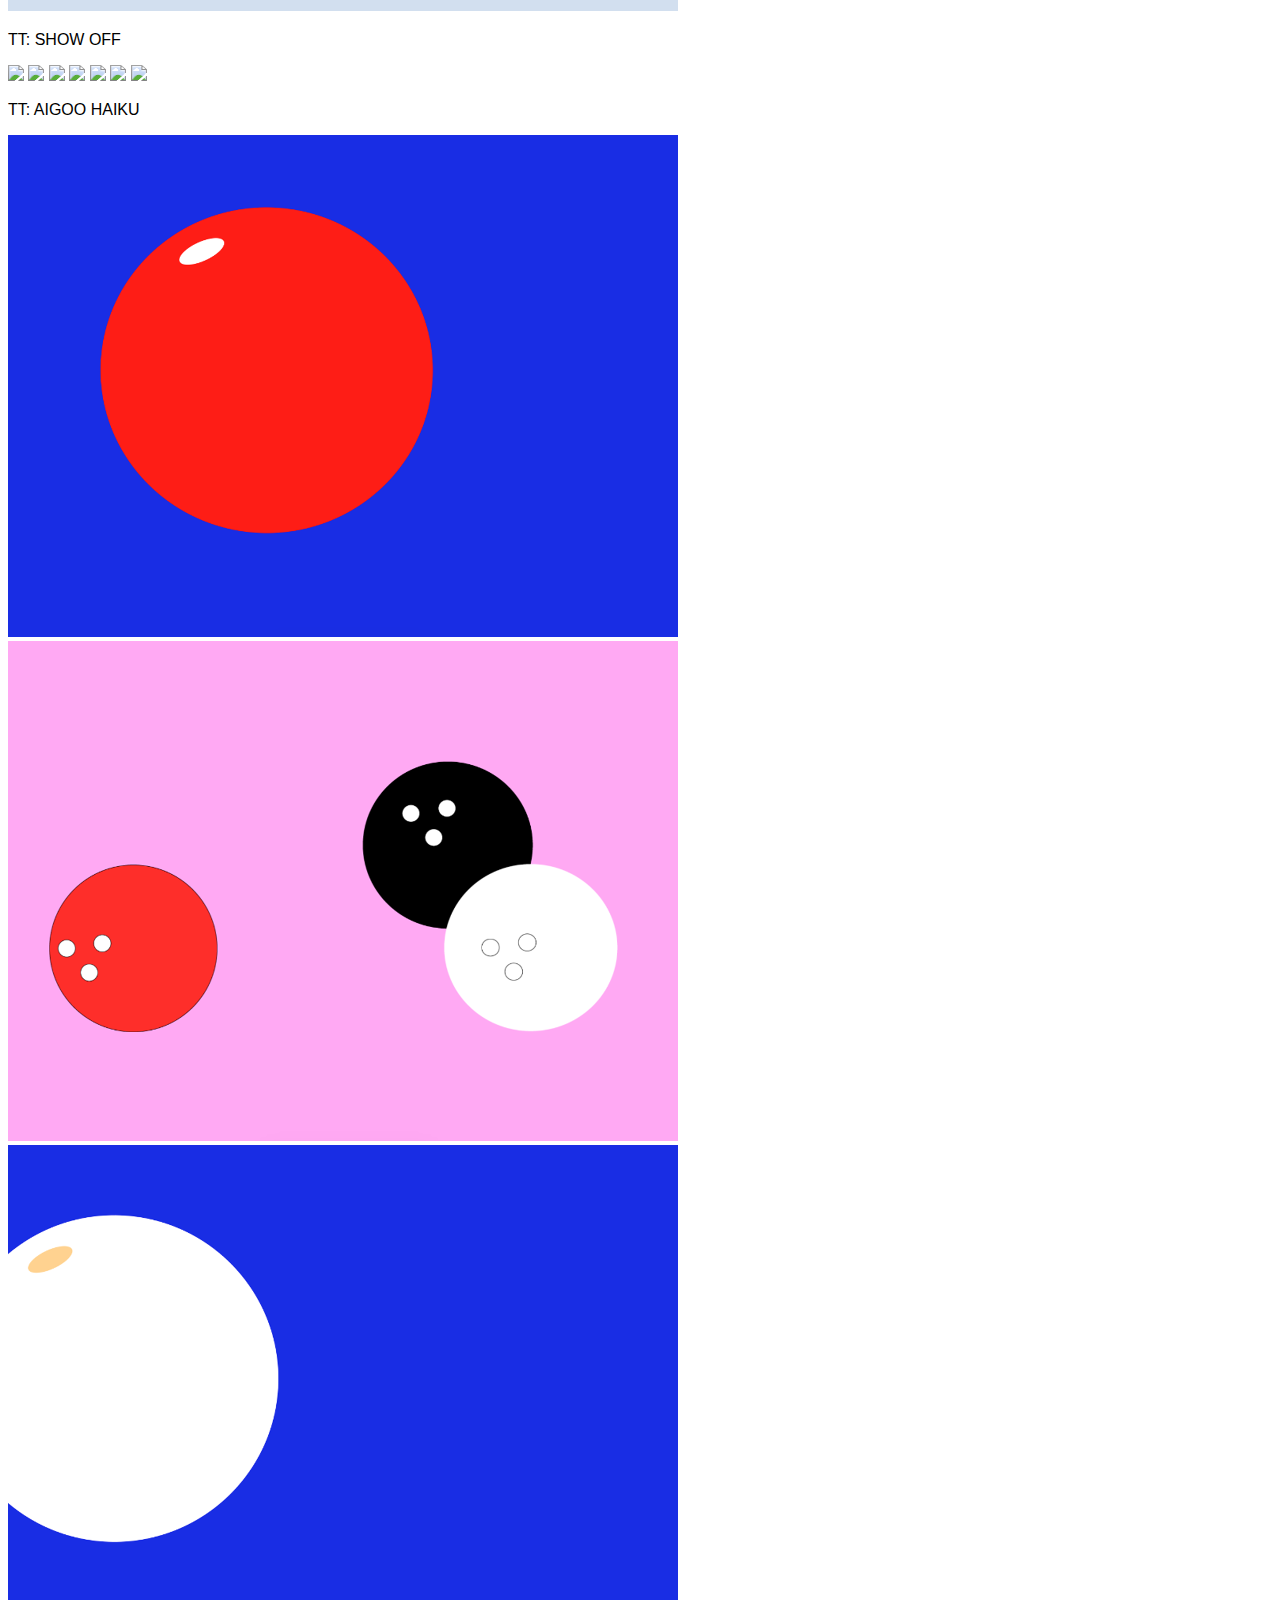
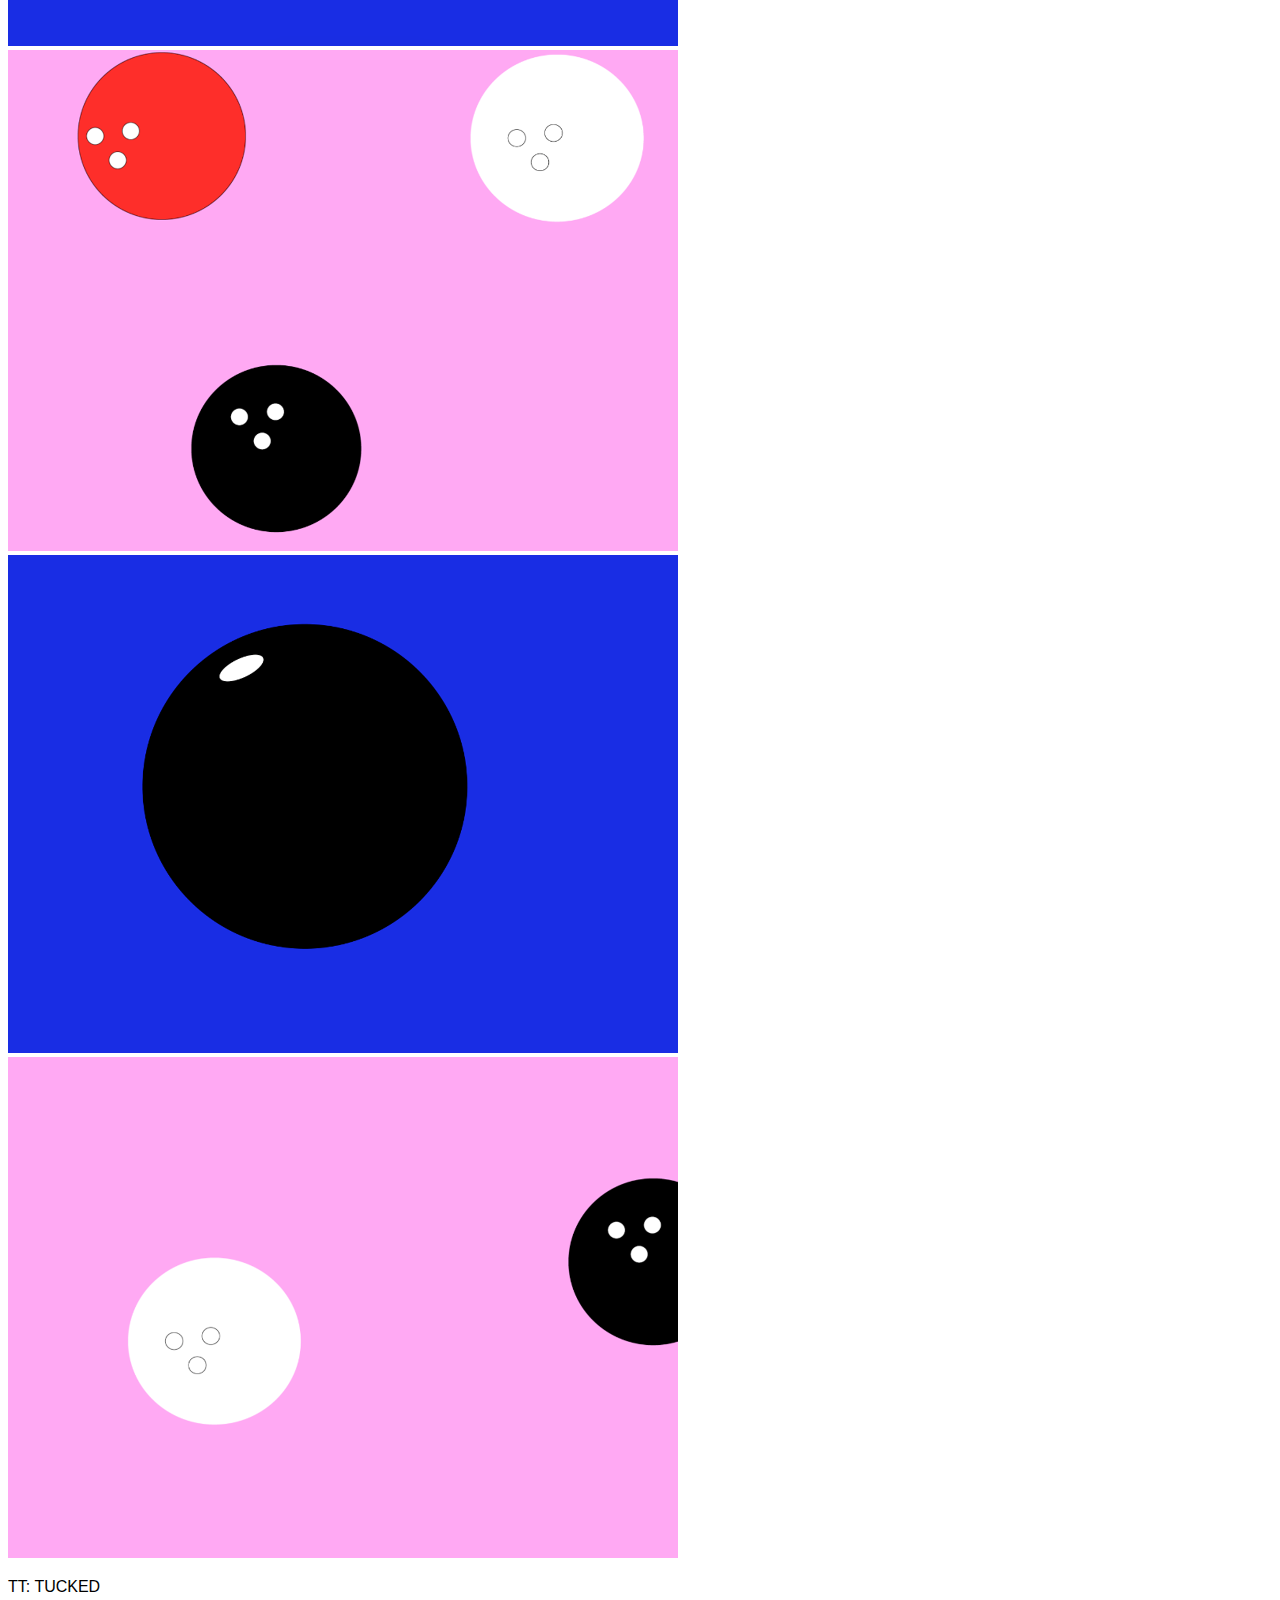
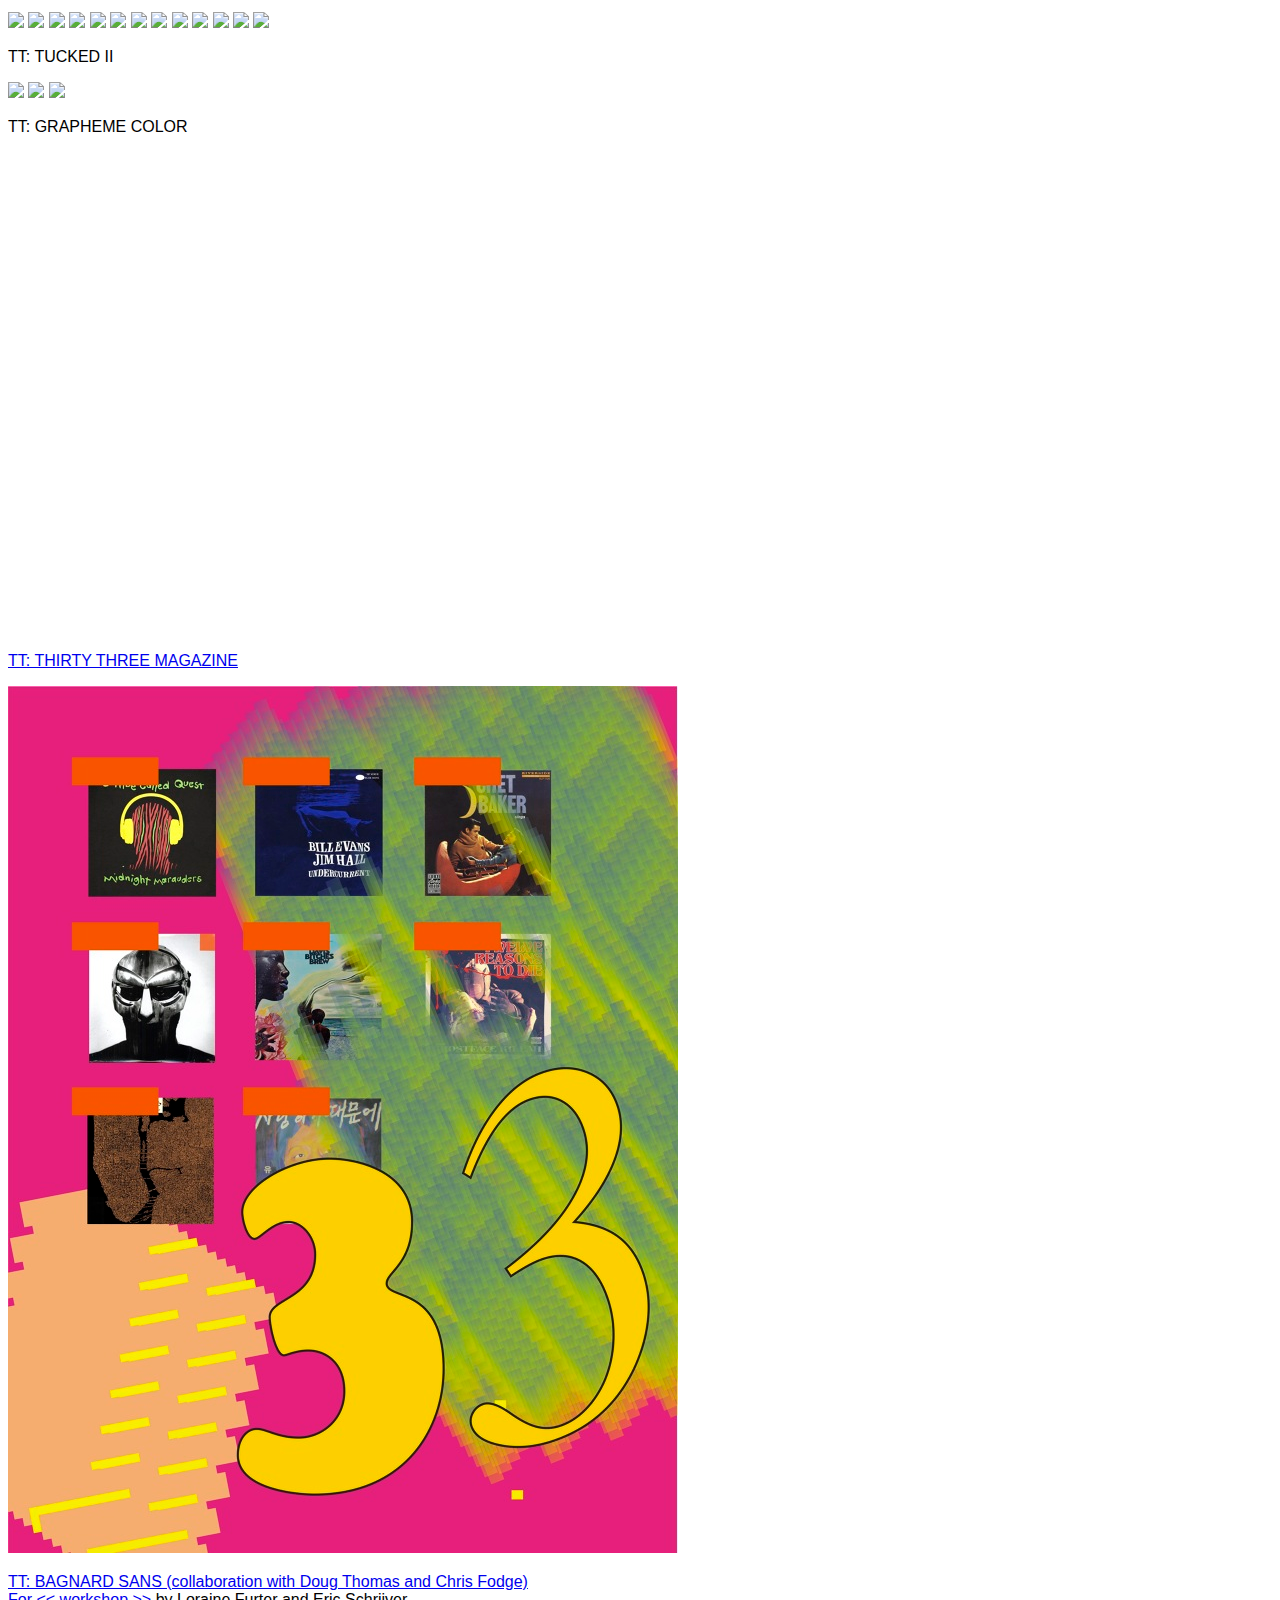
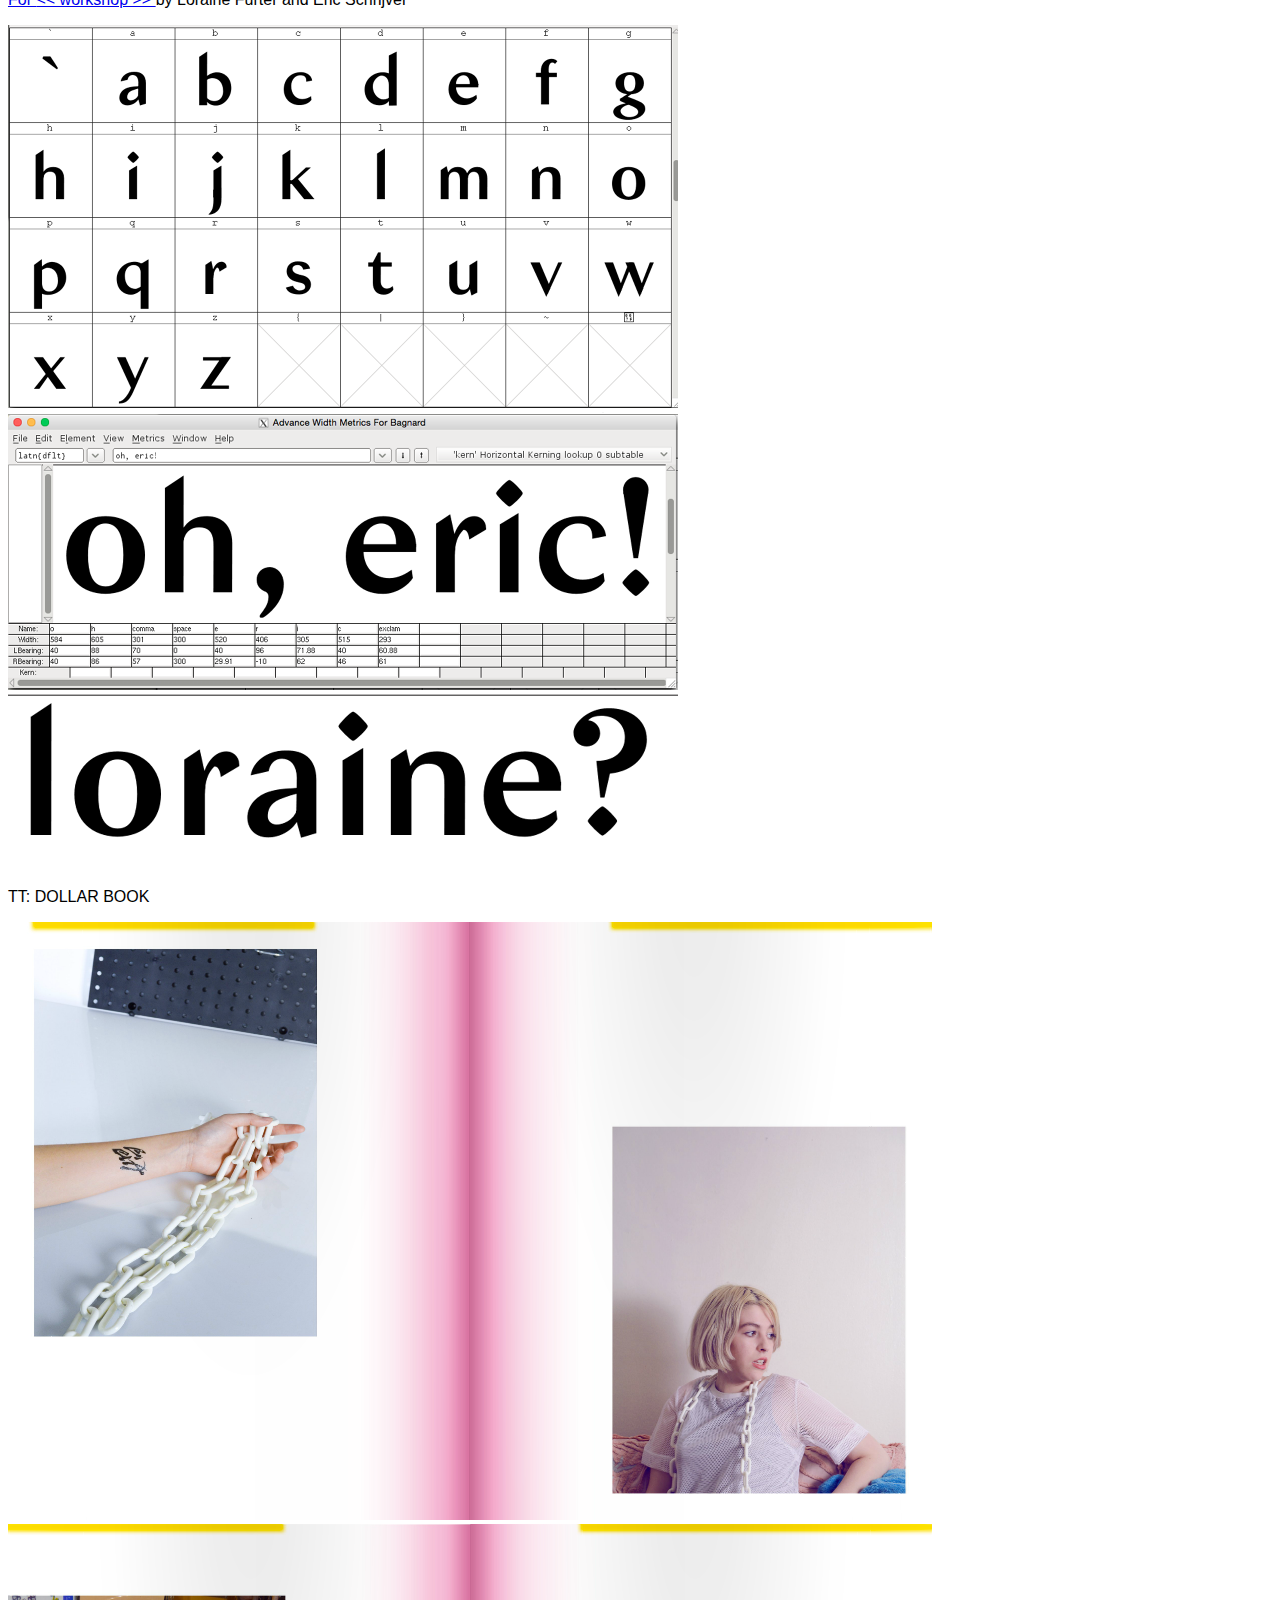
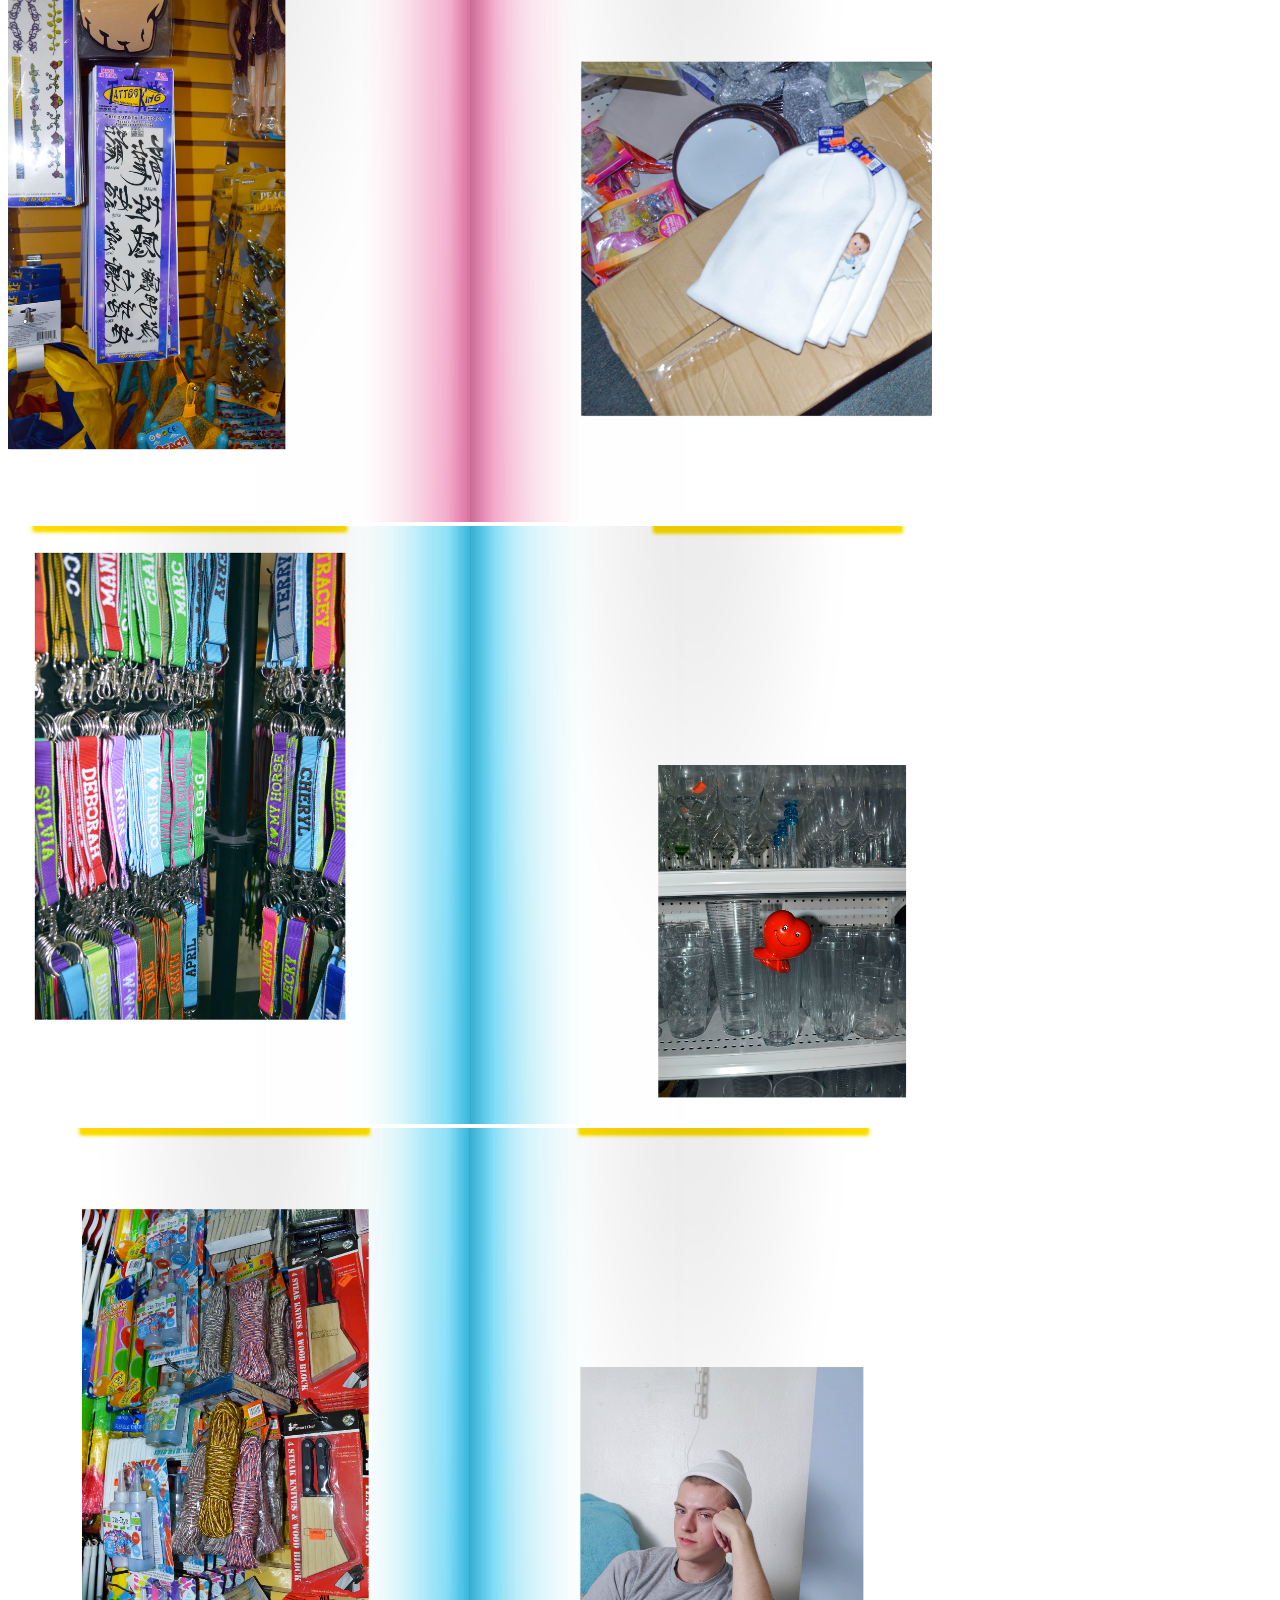
==== commit c47b405e: "updated works.html" ====
--- a/works.html
+++ b/works.html
@@ -1,8 +1,7 @@
 <!DOCTYPE html>
 <html lang="en">
 <style>HTML,BODY
-{cursor: url("http://downloads.totallyfreecursors.com/cursor_files/handpencil.cur"), url("http://downloads.totallyfreecursors.com/thumbnails/hand-pencil.gif"), auto;}</style>
-
+{cursor: url("http://downloads.totallyfreecursors.com/cursor_files/eye2.cur"), url("http://downloads.totallyfreecursors.com/thumbnails/eye2.gif"), auto;}</style>
 <meta charset="utf-8">
 <meta http-equiv="x-ua-compatible" content="ie=edge">
 <title>Hello!</title>
@@ -12,27 +11,43 @@
 <link rel="stylesheet" href="main.css">
 <script src="js/jquery-1.11.3.js"></script>
 <script src="js/jquery-ui.js"></script>
+ <script>
+  (function(i,s,o,g,r,a,m){i['GoogleAnalyticsObject']=r;i[r]=i[r]||function(){
+  (i[r].q=i[r].q||[]).push(arguments)},i[r].l=1*new Date();a=s.createElement(o),
+  m=s.getElementsByTagName(o)[0];a.async=1;a.src=g;m.parentNode.insertBefore(a,m)
+  })(window,document,'script','https://www.google-analytics.com/analytics.js','ga');
+
+  ga('create', 'UA-90197894-1', 'auto');
+  ga('send', 'pageview');
+
+</script>
 
 </head>
 
 <body>
   <main>
-    <div id="shape1" class="circle">
-    <a href="index.html">b a c k ?</a>
+    <div>
+    <a id="shape1" class="circle" href="index.html">b a c k ?</a>
     </div>
-    </div>
-
+
+   
+   
+    <section class="spectacle">
+  <p>TT: NORACHELLEW.COM(CLICK TO VISIT) </p></a>
+   <a href="http://norachellew.com/"><img style="width:500px;" src=nora.png></a>
+   </section>
+ 
     <section class="spectacle">
   <p>TT: GRAPHIC DESIGN AS SPECTACLE (CLICK TO READ) </p></a>
    <a href="http://baltimore-art.com/2016/12/07/graphic-design-as-spectacle/"><img style="width:500px;" src=spectacles.jpg></a>
    </section>
-  
+
   <section class="scroll">
   <p>TT: SCROLL 3 – ON SITE (CLICK TO READ) </p></a>
-   <a href="http://www.contemporary.org/scroll/SCROLL3_FINAL.pdf/"><img style="width:500px;" src=scroll3-cover.jpg></a>
+   <a href="http://www.contemporary.org/scroll/"><img style="width:500px;" src=scroll3-cover.jpg></a>
    </section>
-    
-    
+
+
   <section class="libro">
   <p> TT: LIBROS </p>
   <img src=libros1.png>
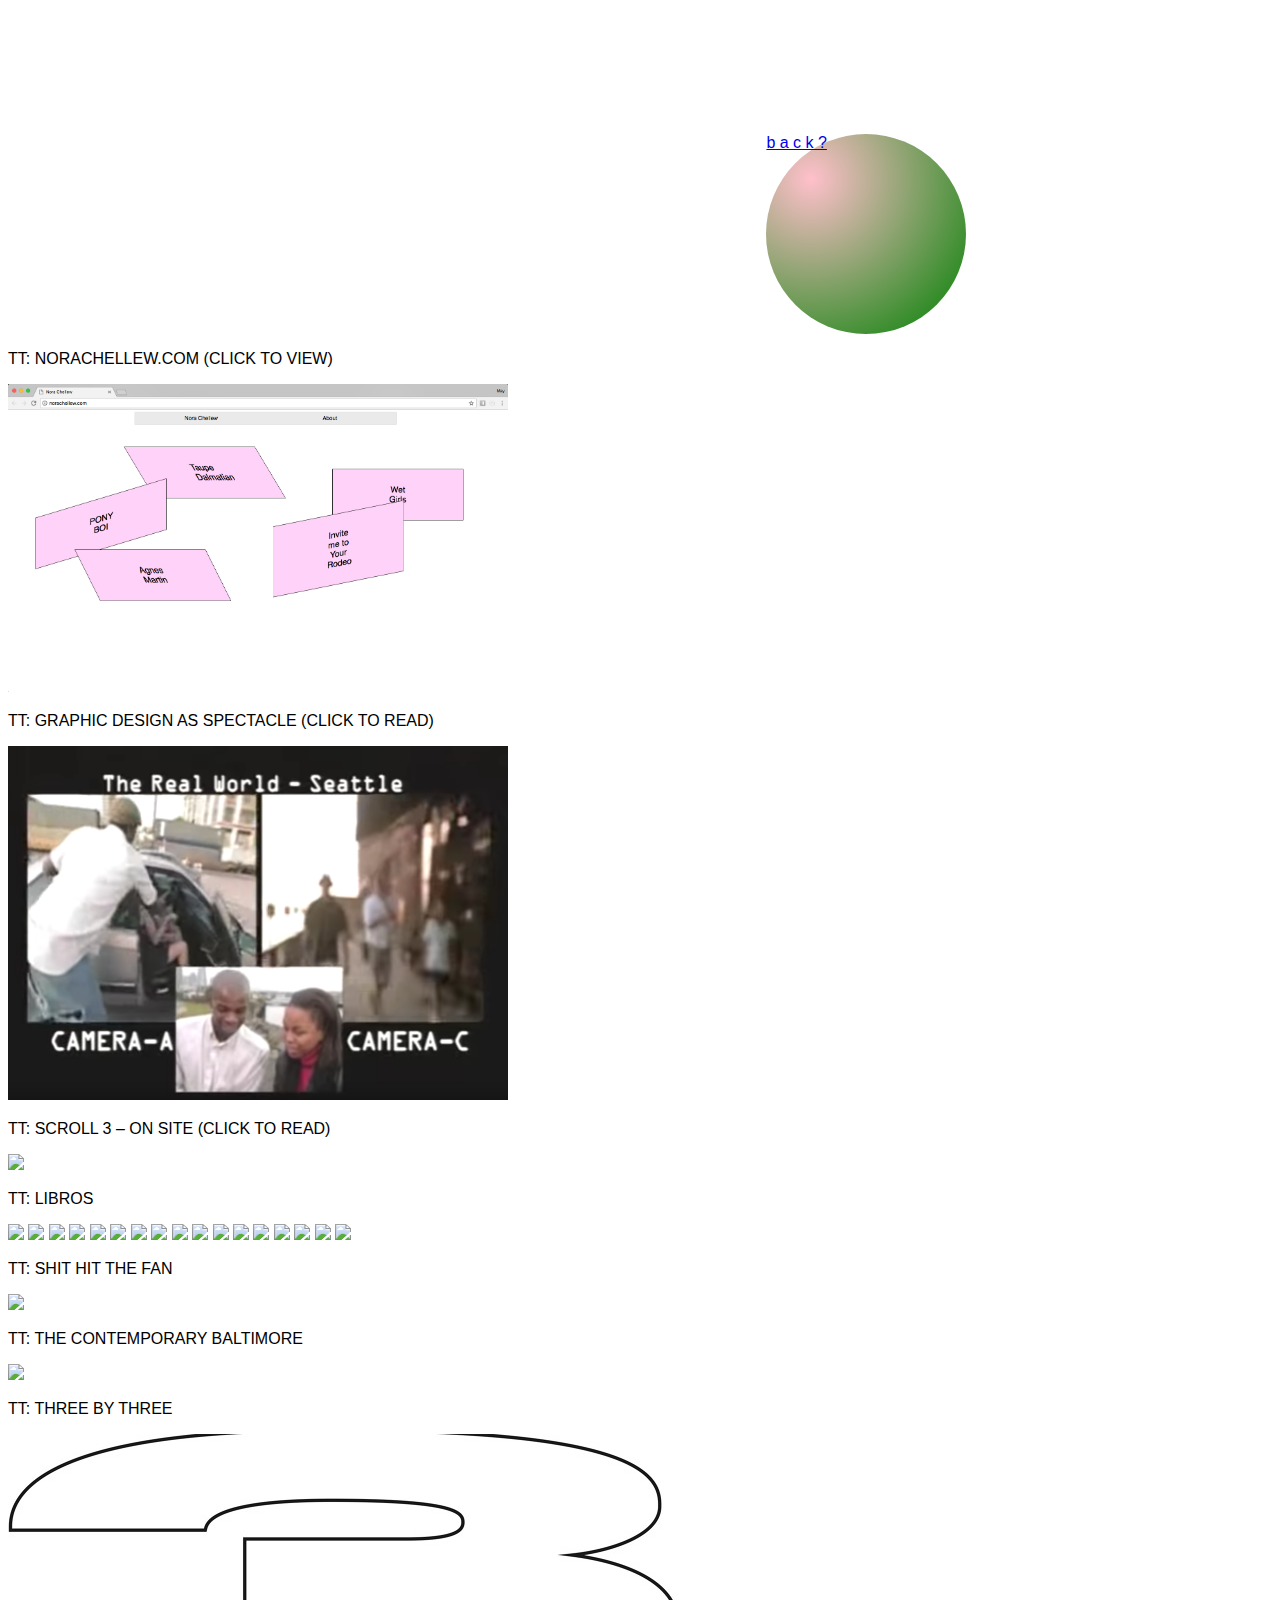
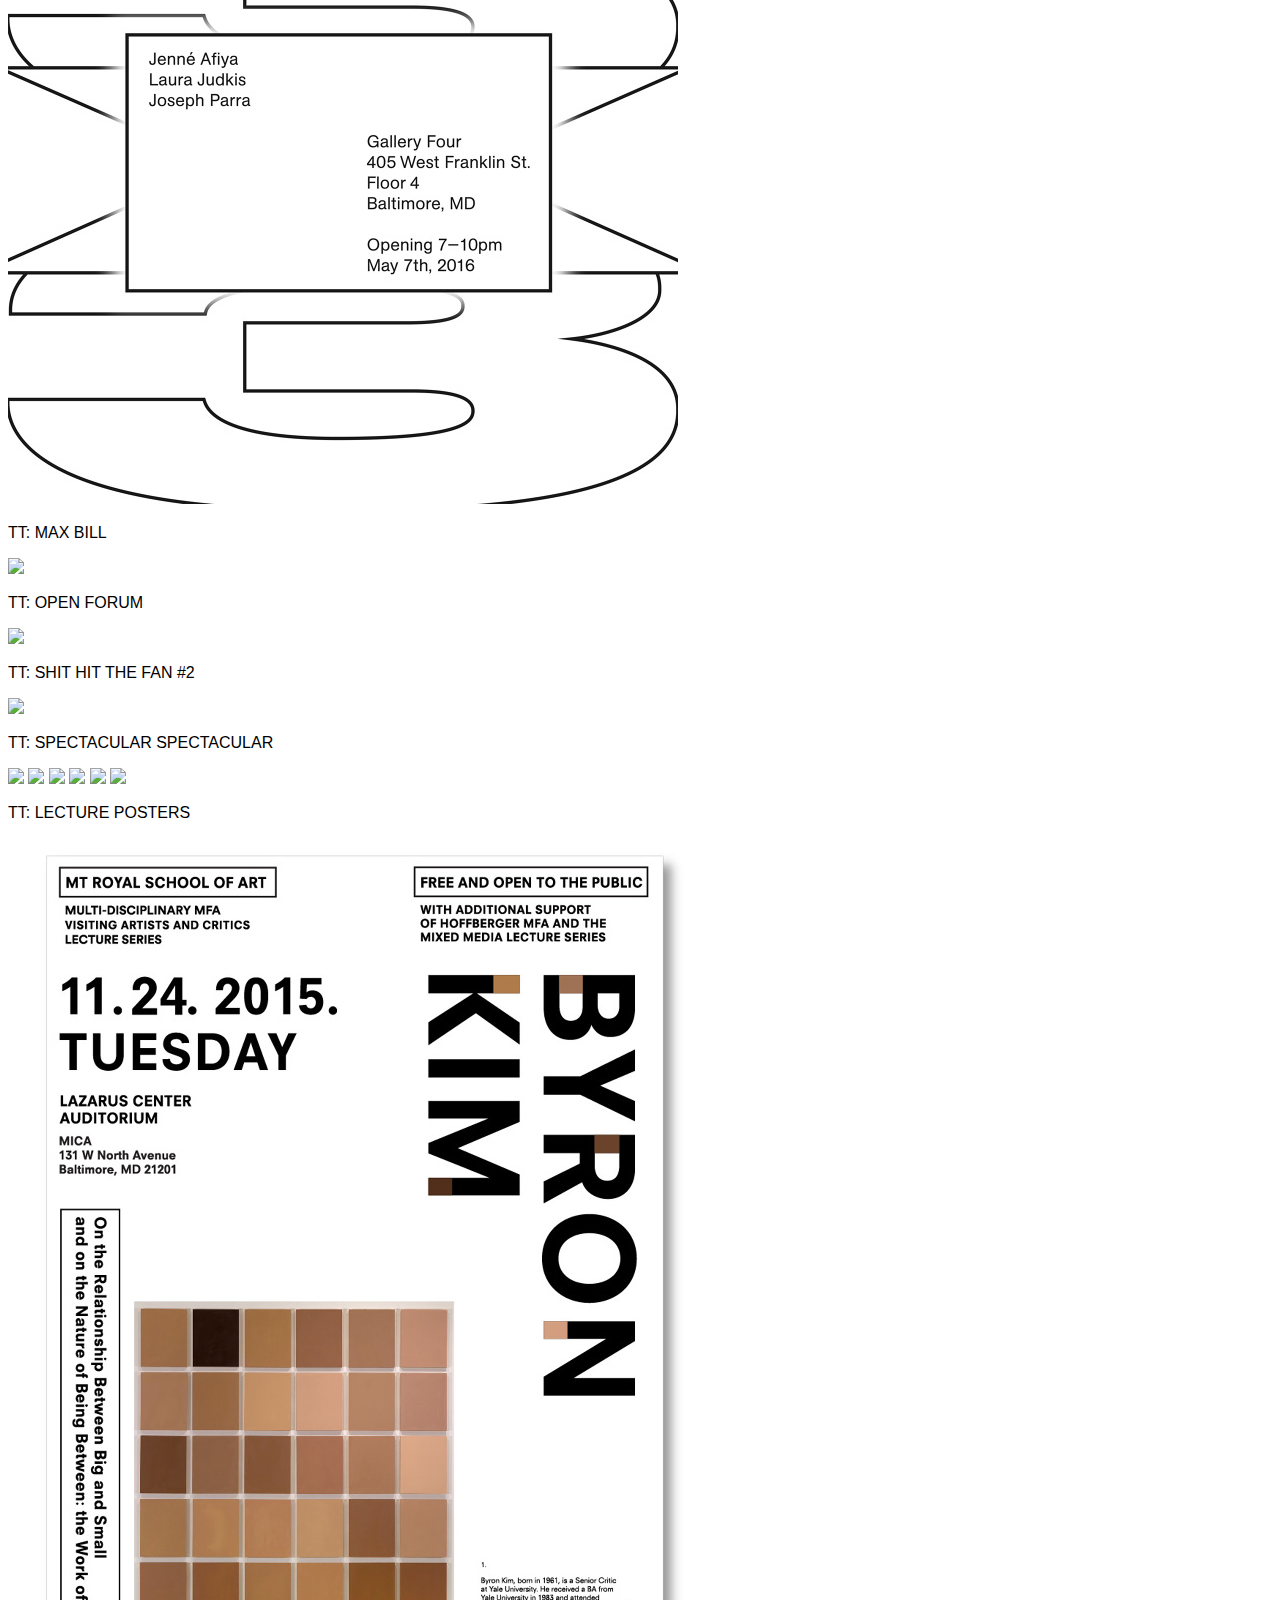
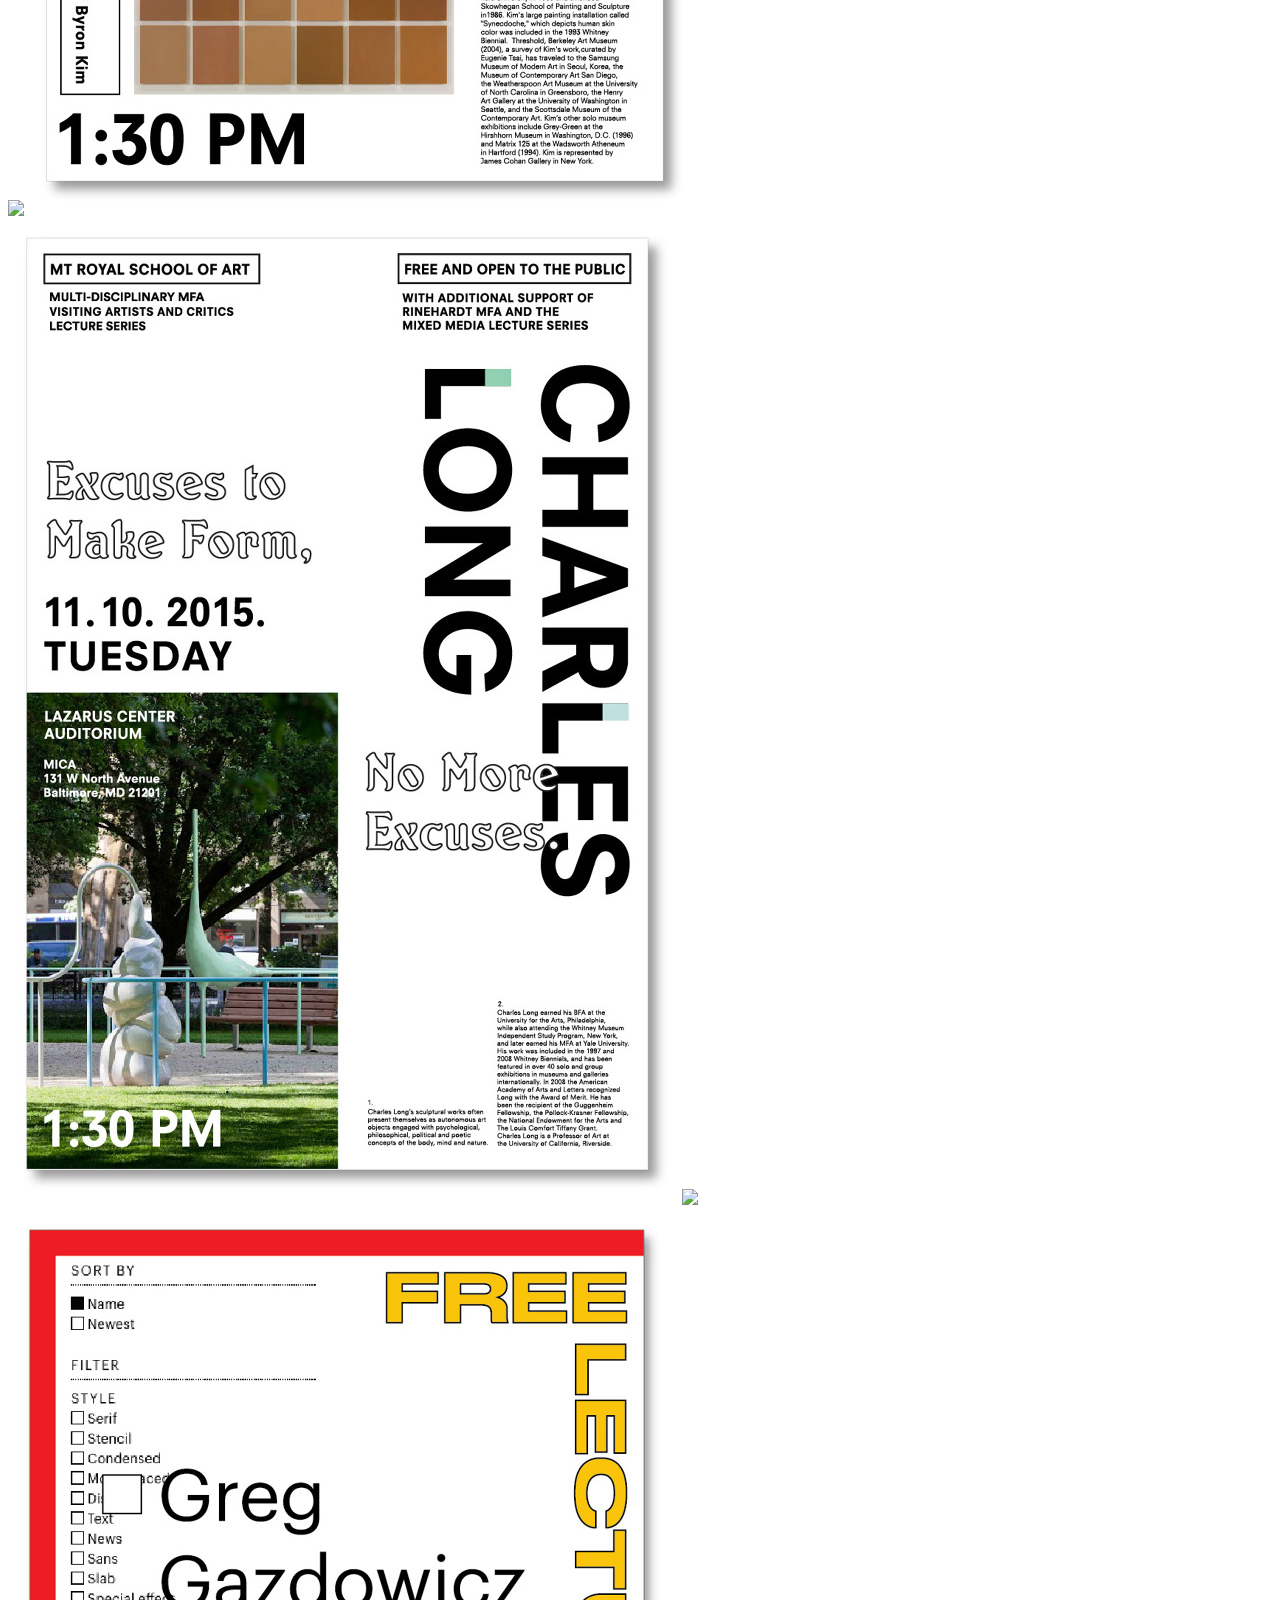
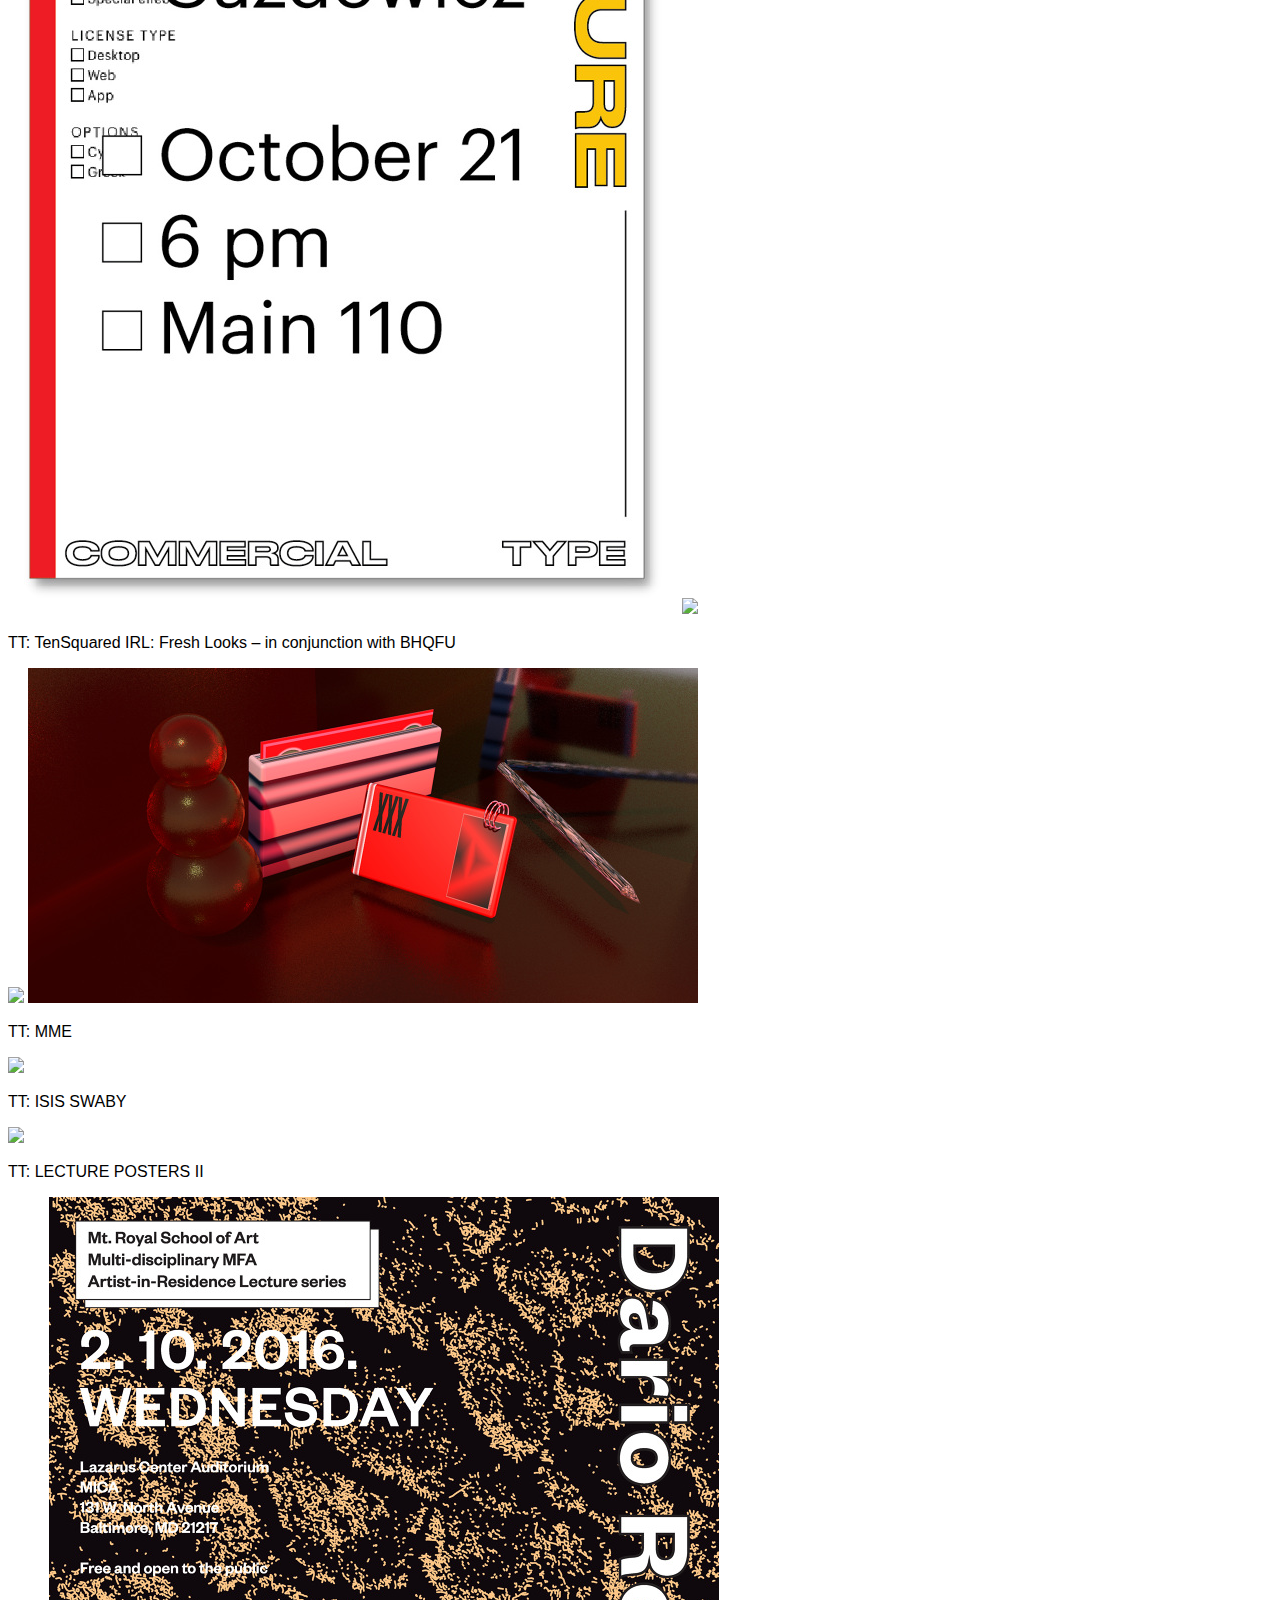
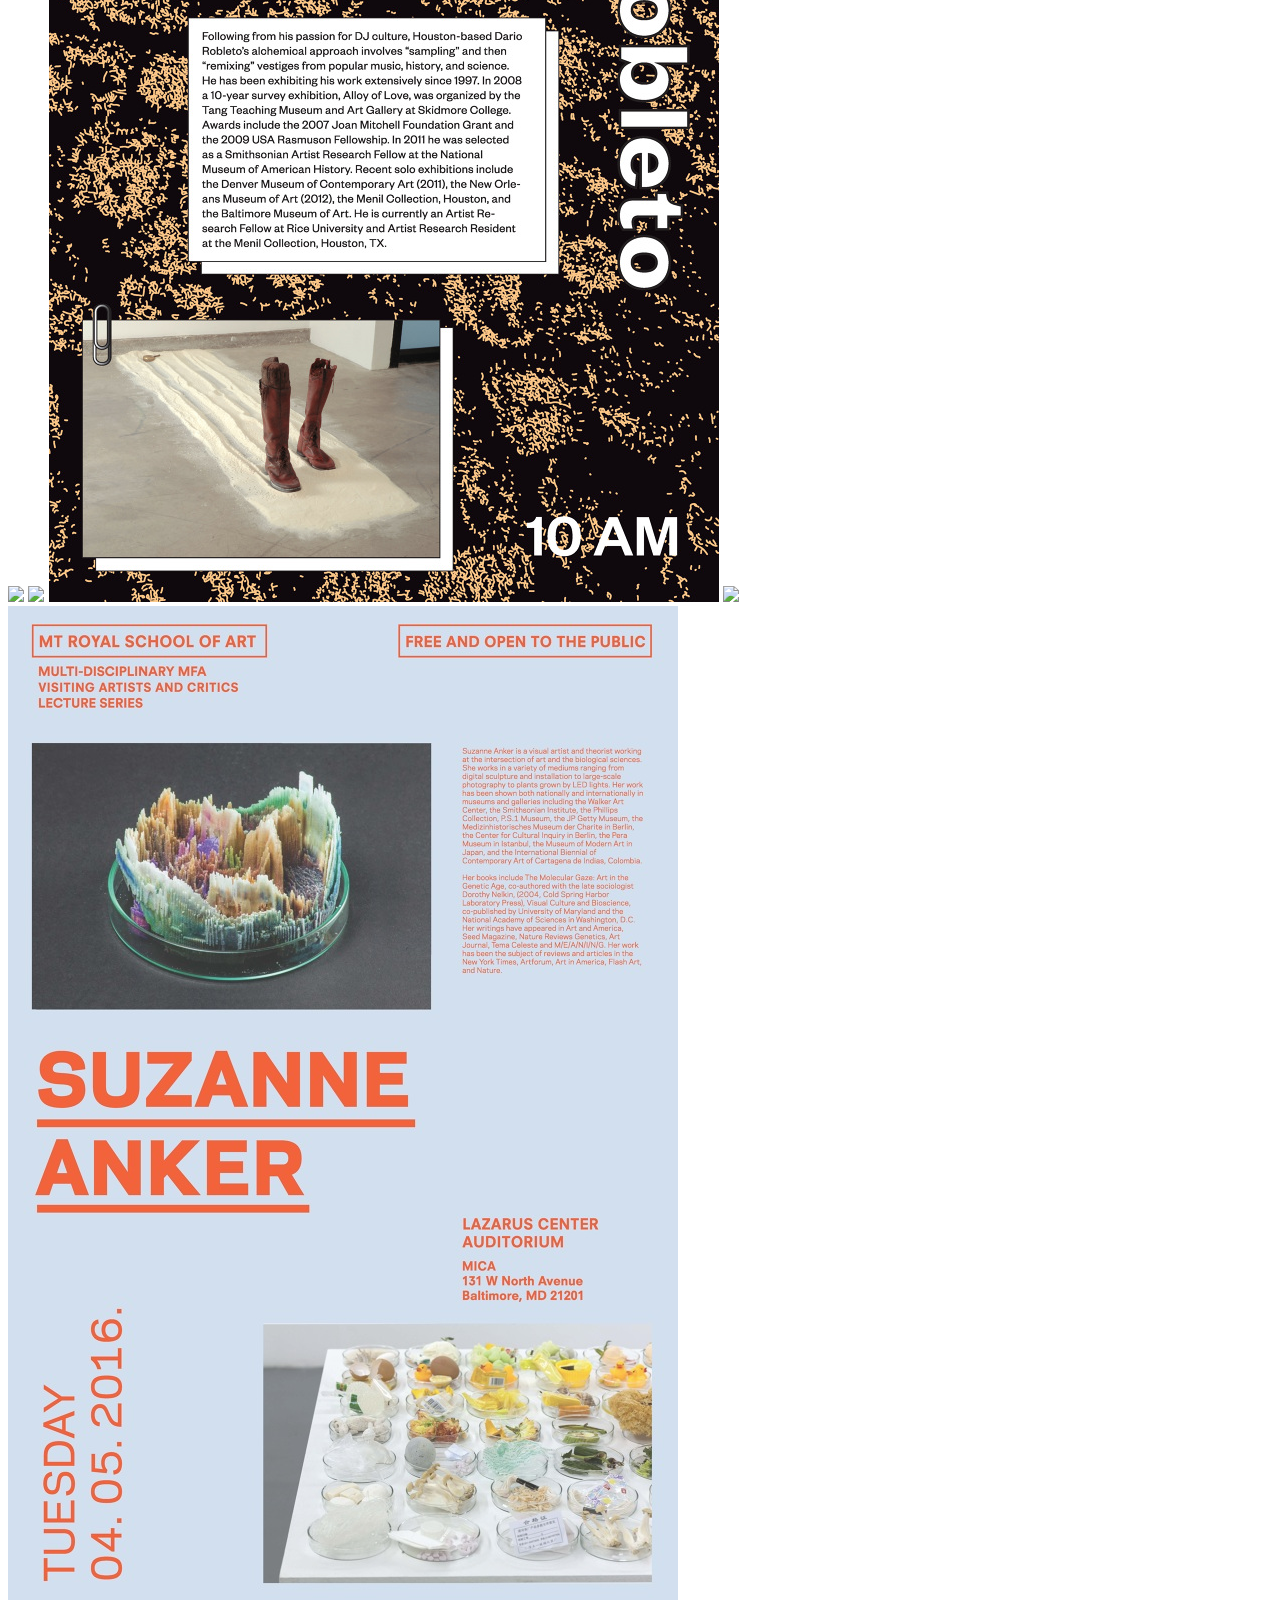
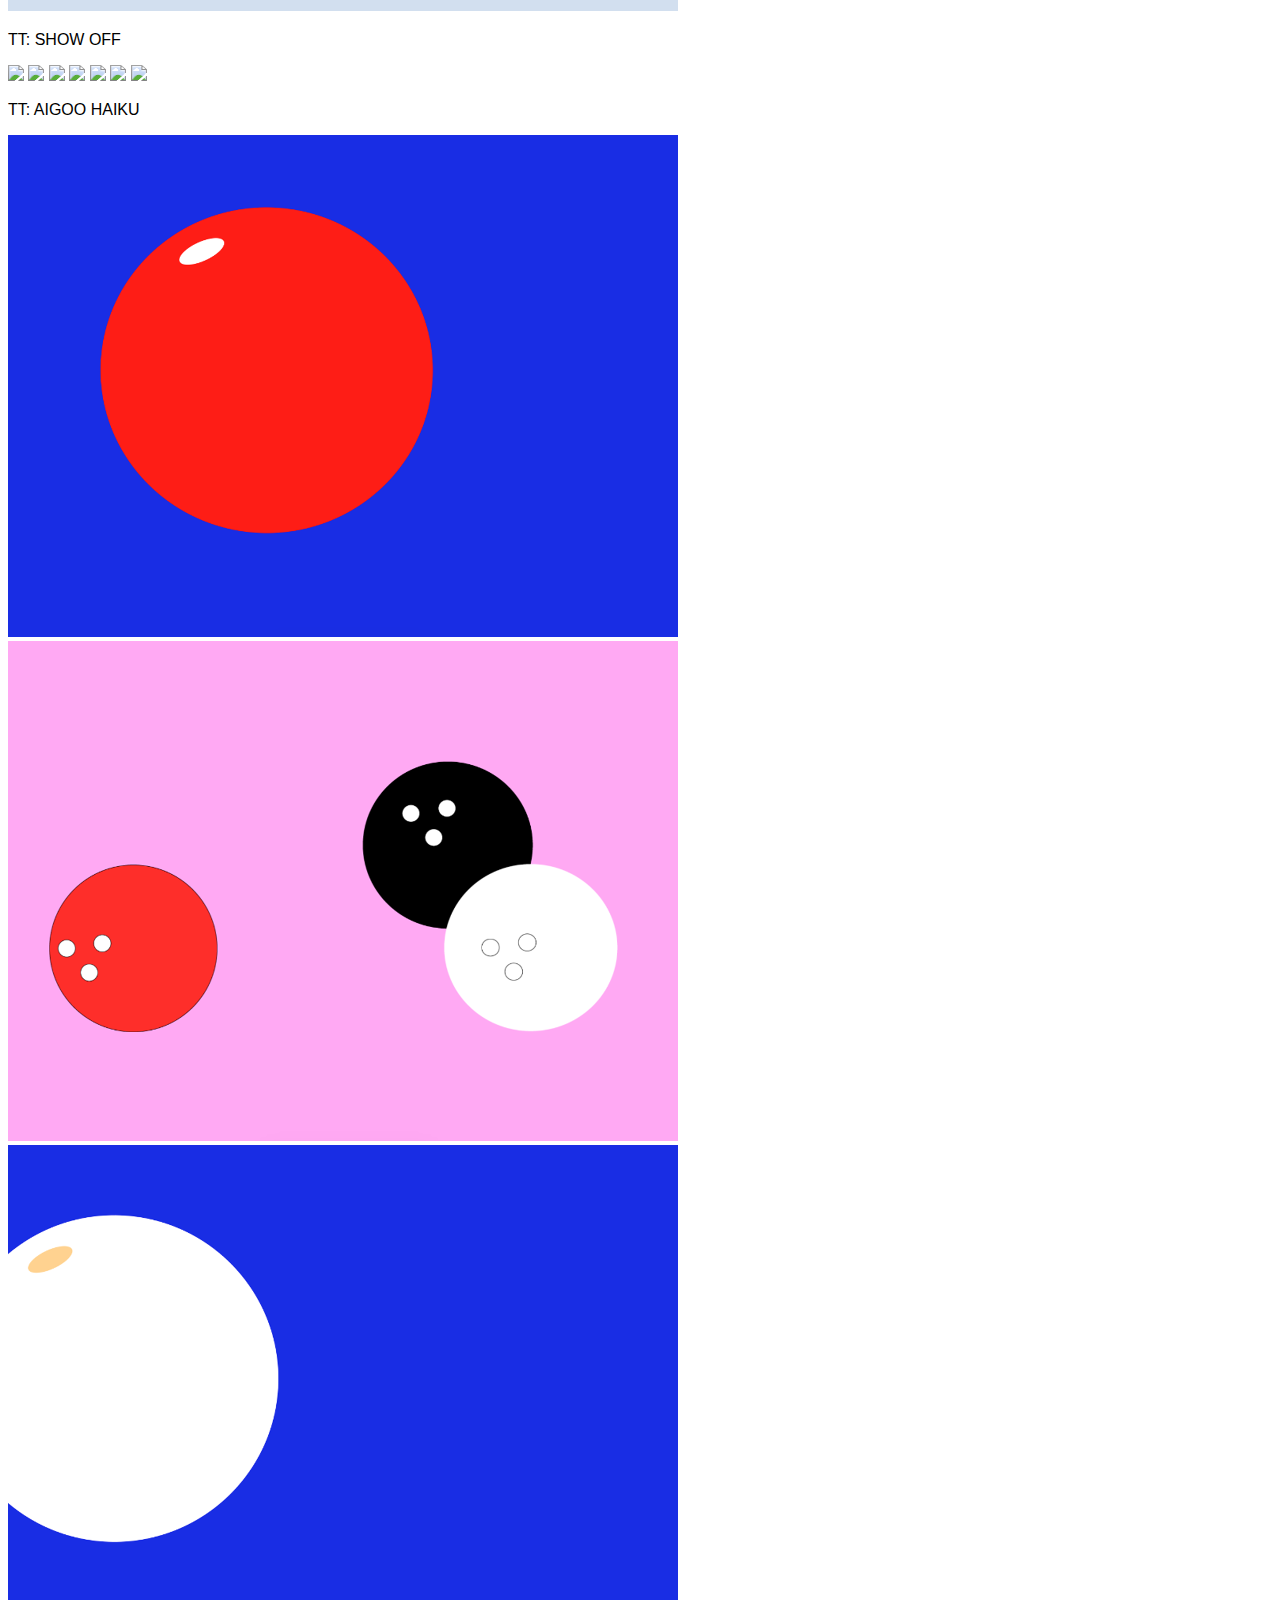
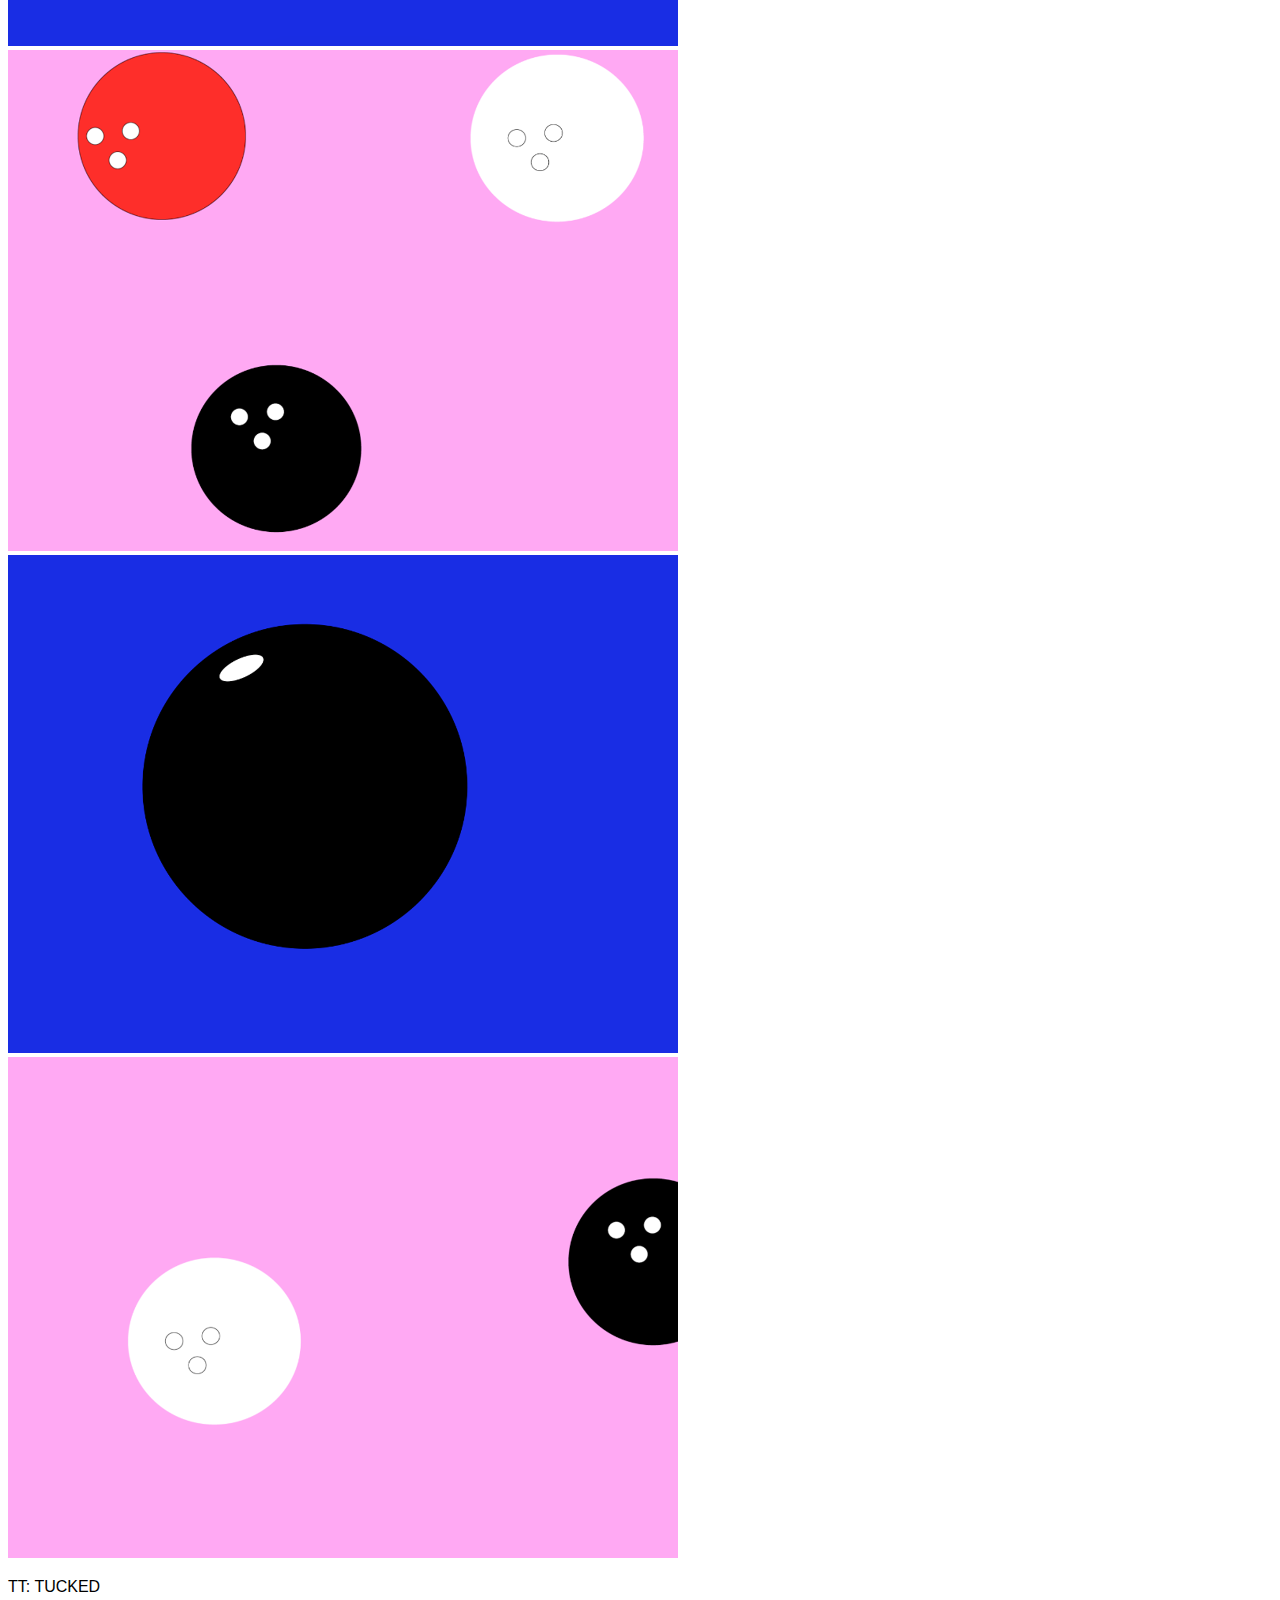
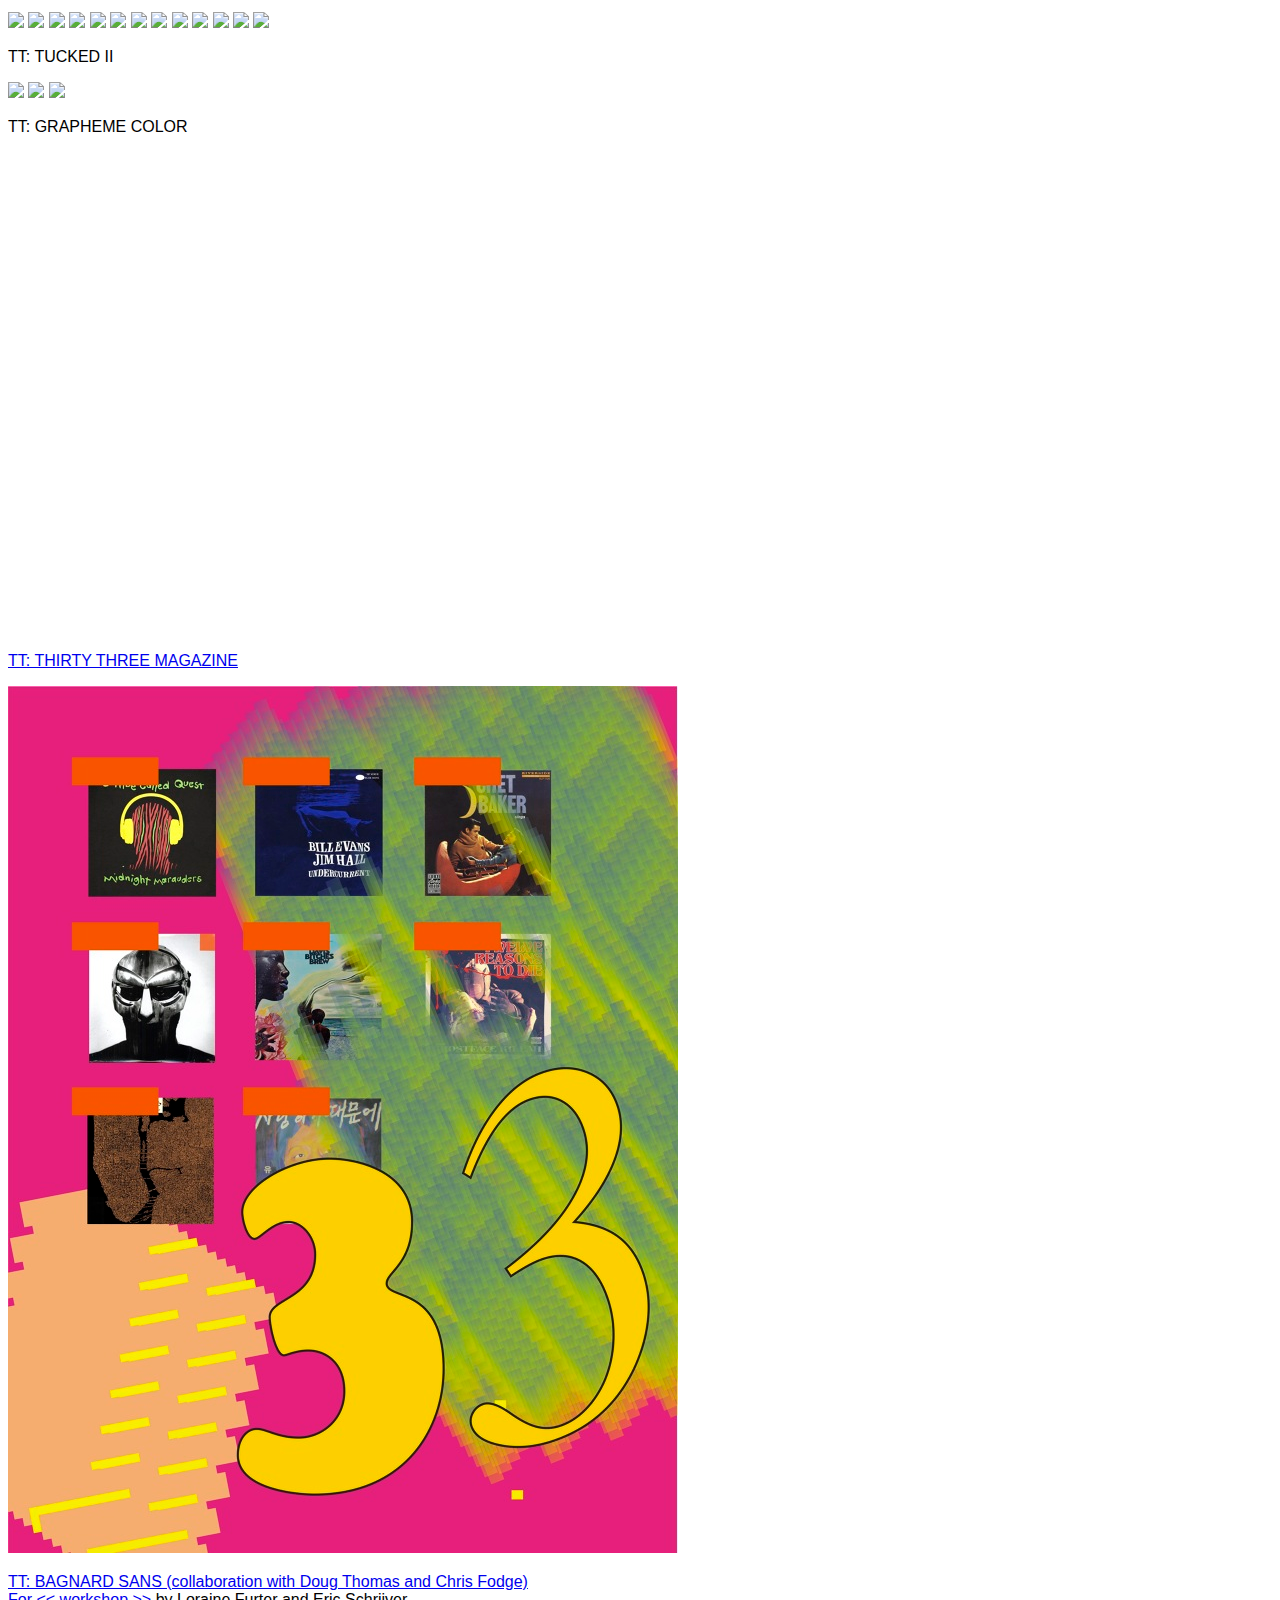
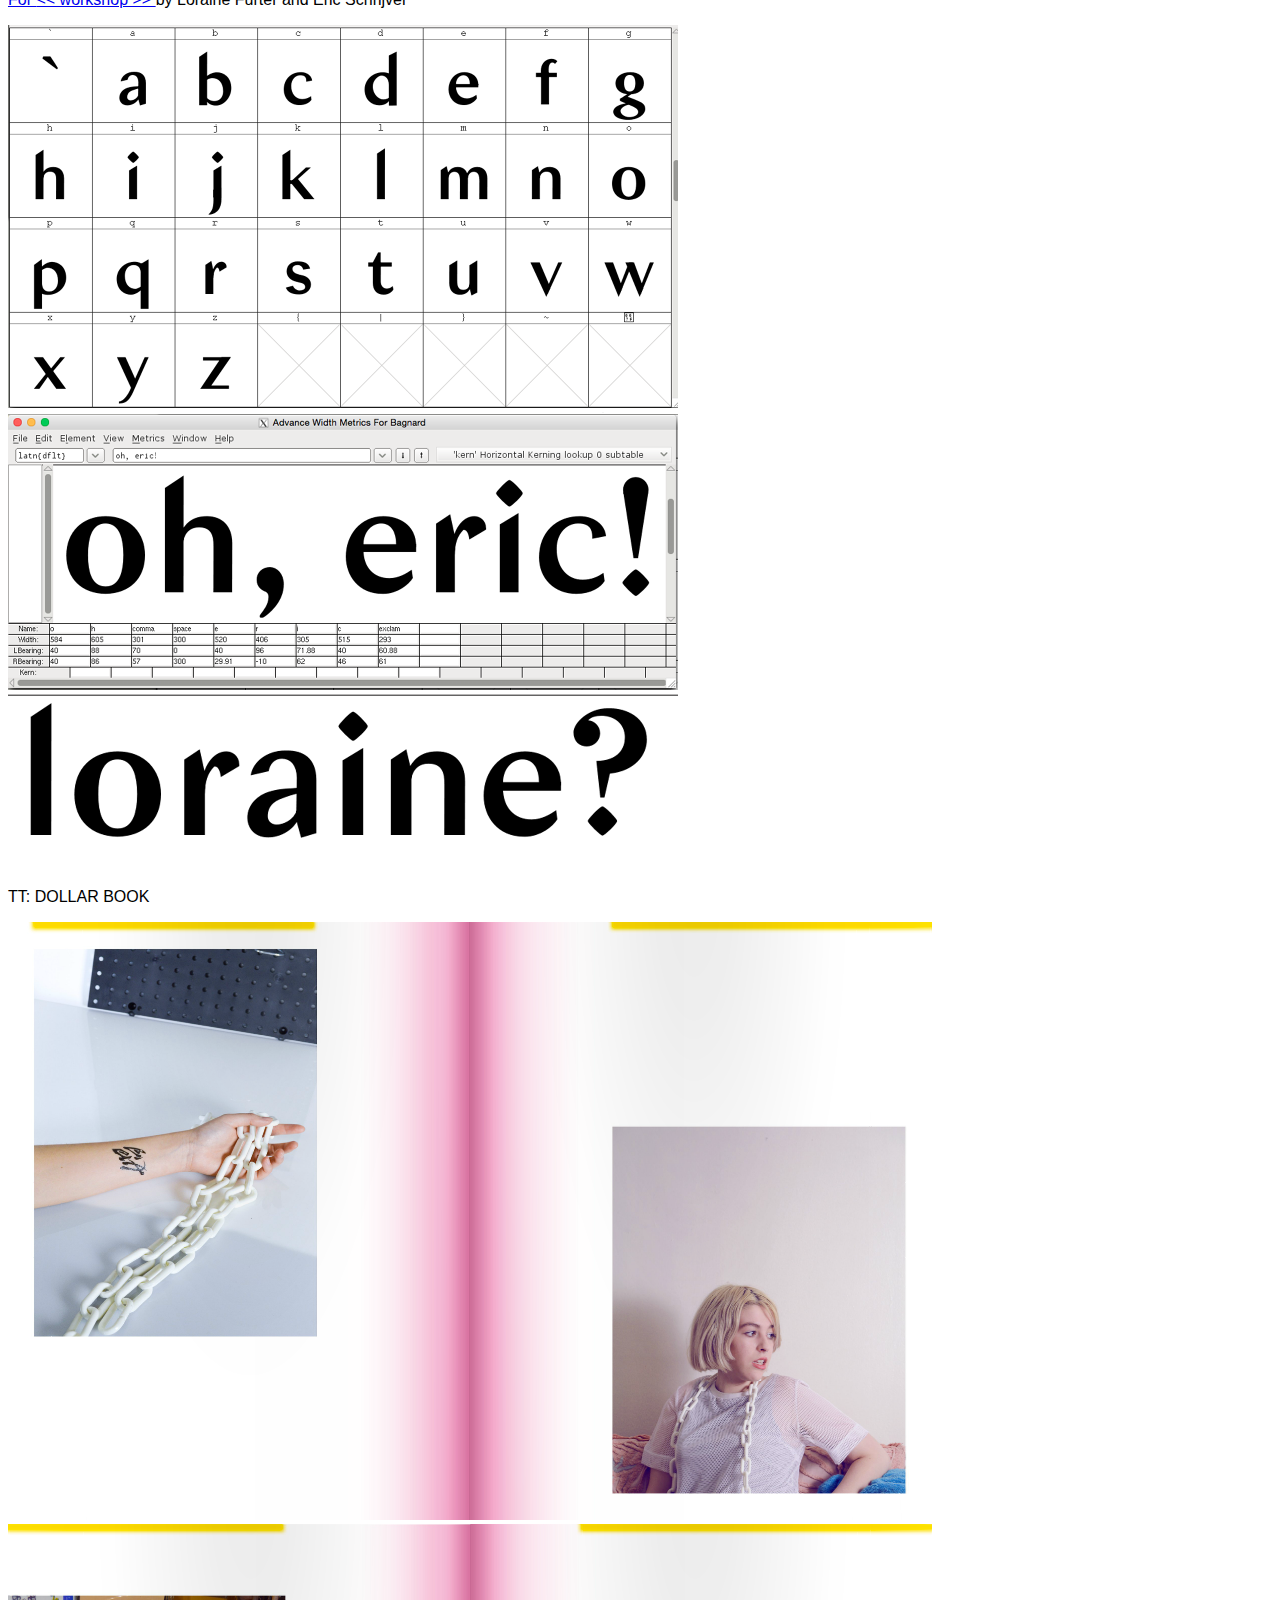
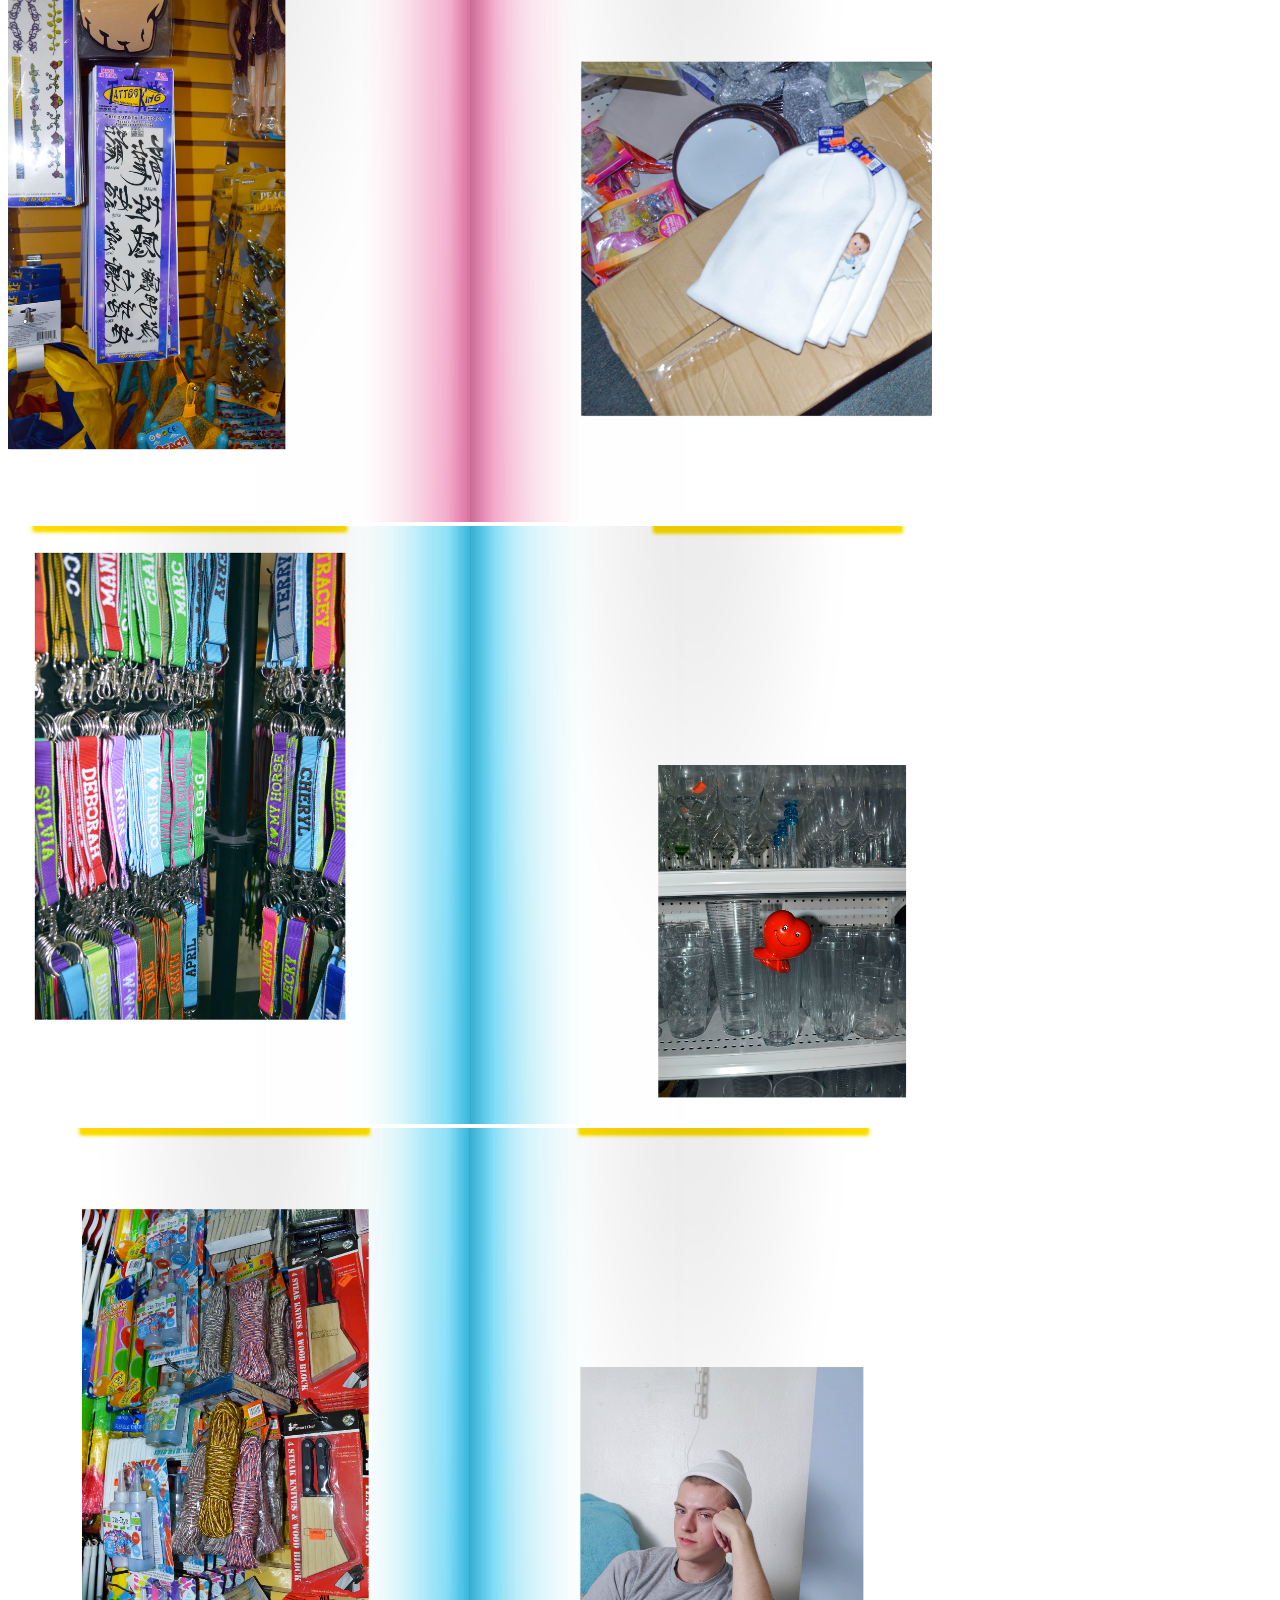
==== commit 32ea1c7b: "Update works.html" ====
--- a/works.html
+++ b/works.html
@@ -31,9 +31,8 @@
     </div>
 
    
-   
     <section class="spectacle">
-  <p>TT: NORACHELLEW.COM(CLICK TO VISIT) </p></a>
+  <p>TT: NORACHELLEW.COM (CLICK TO VIEW) </p></a>
    <a href="http://norachellew.com/"><img style="width:500px;" src=nora.png></a>
    </section>
  
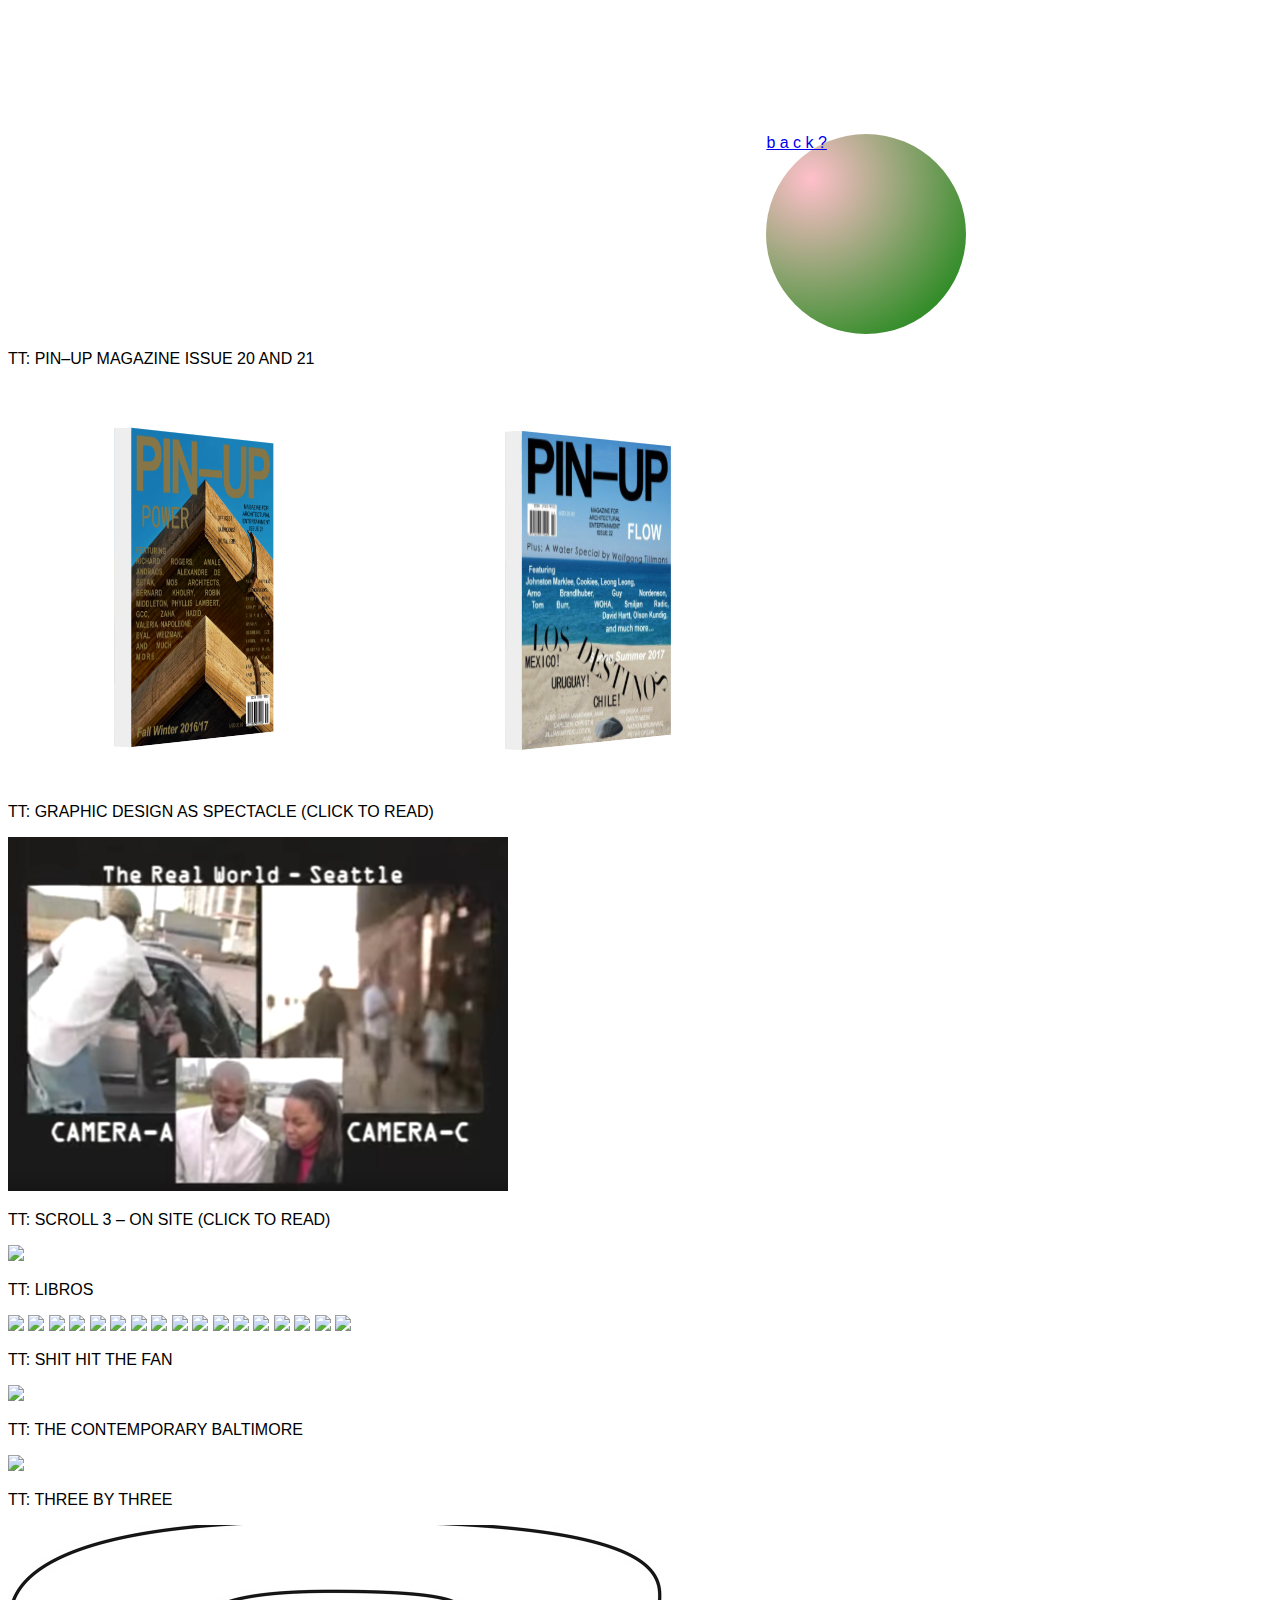
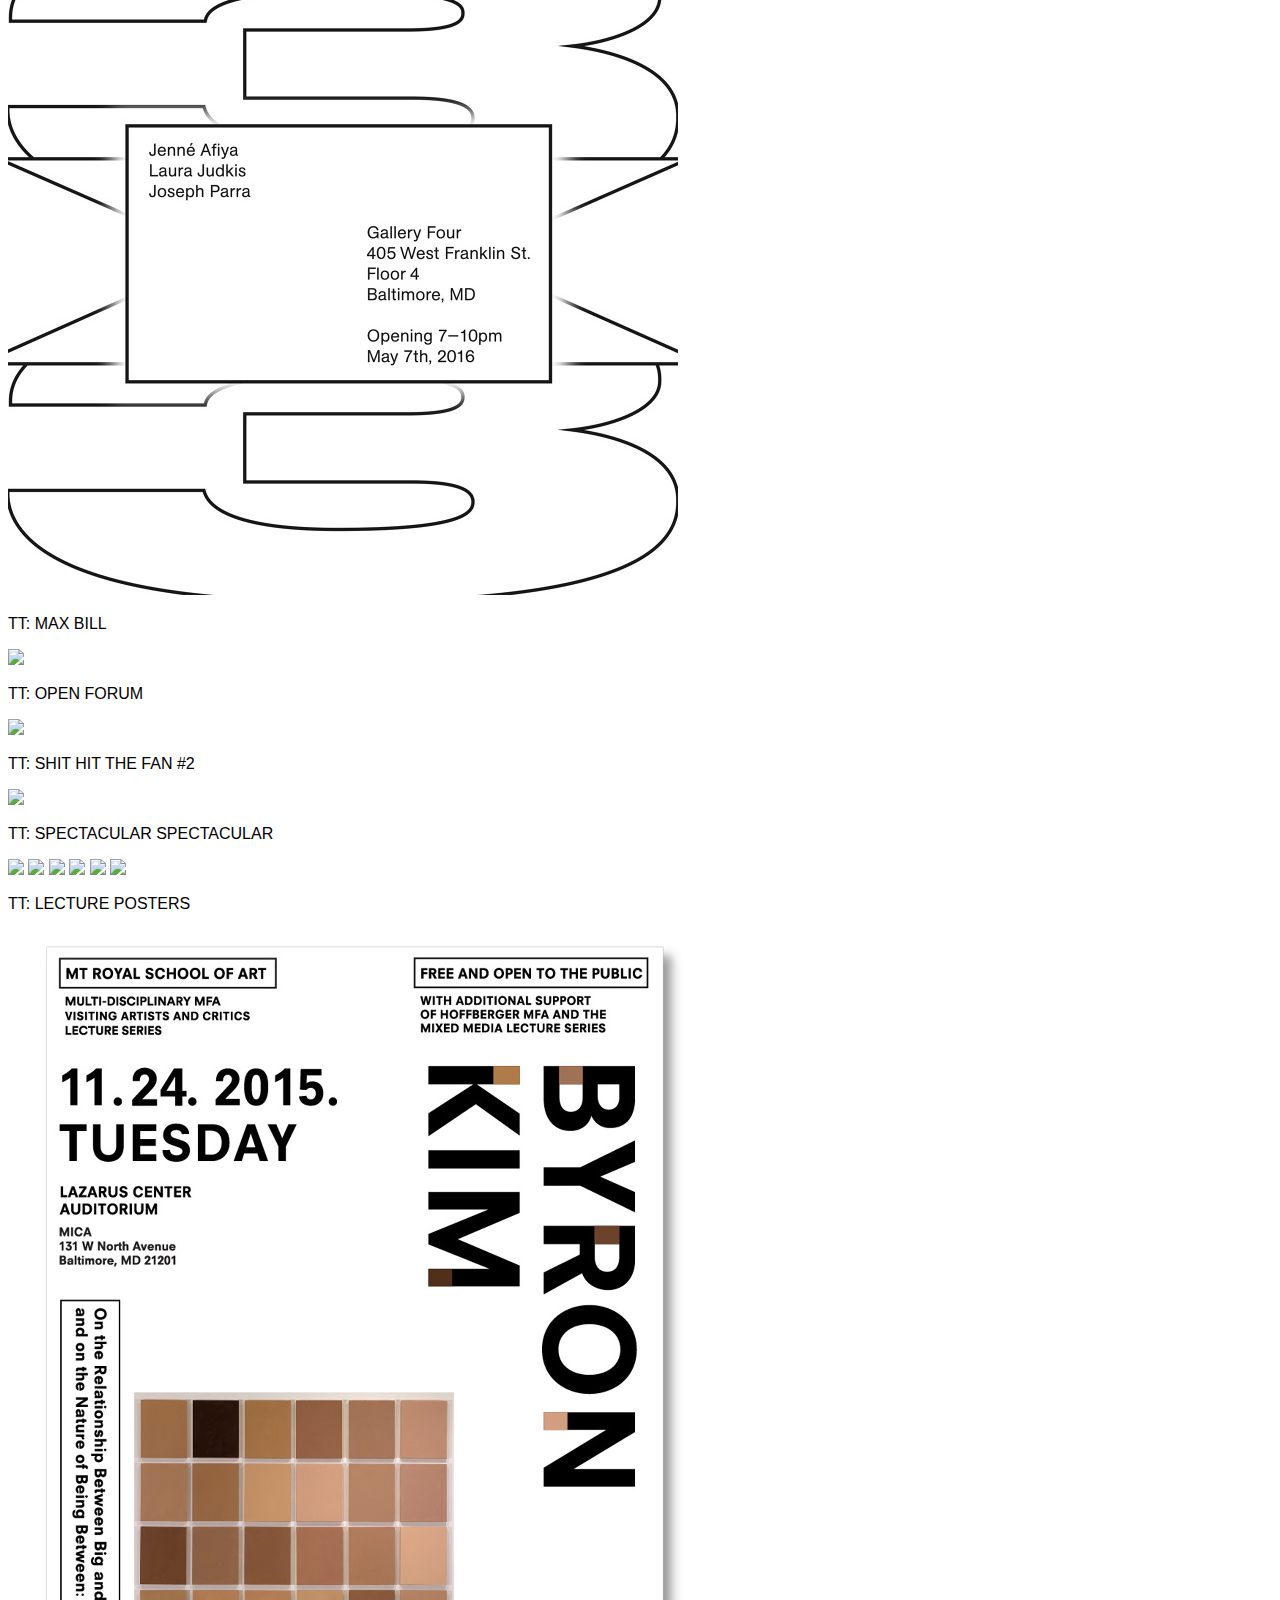
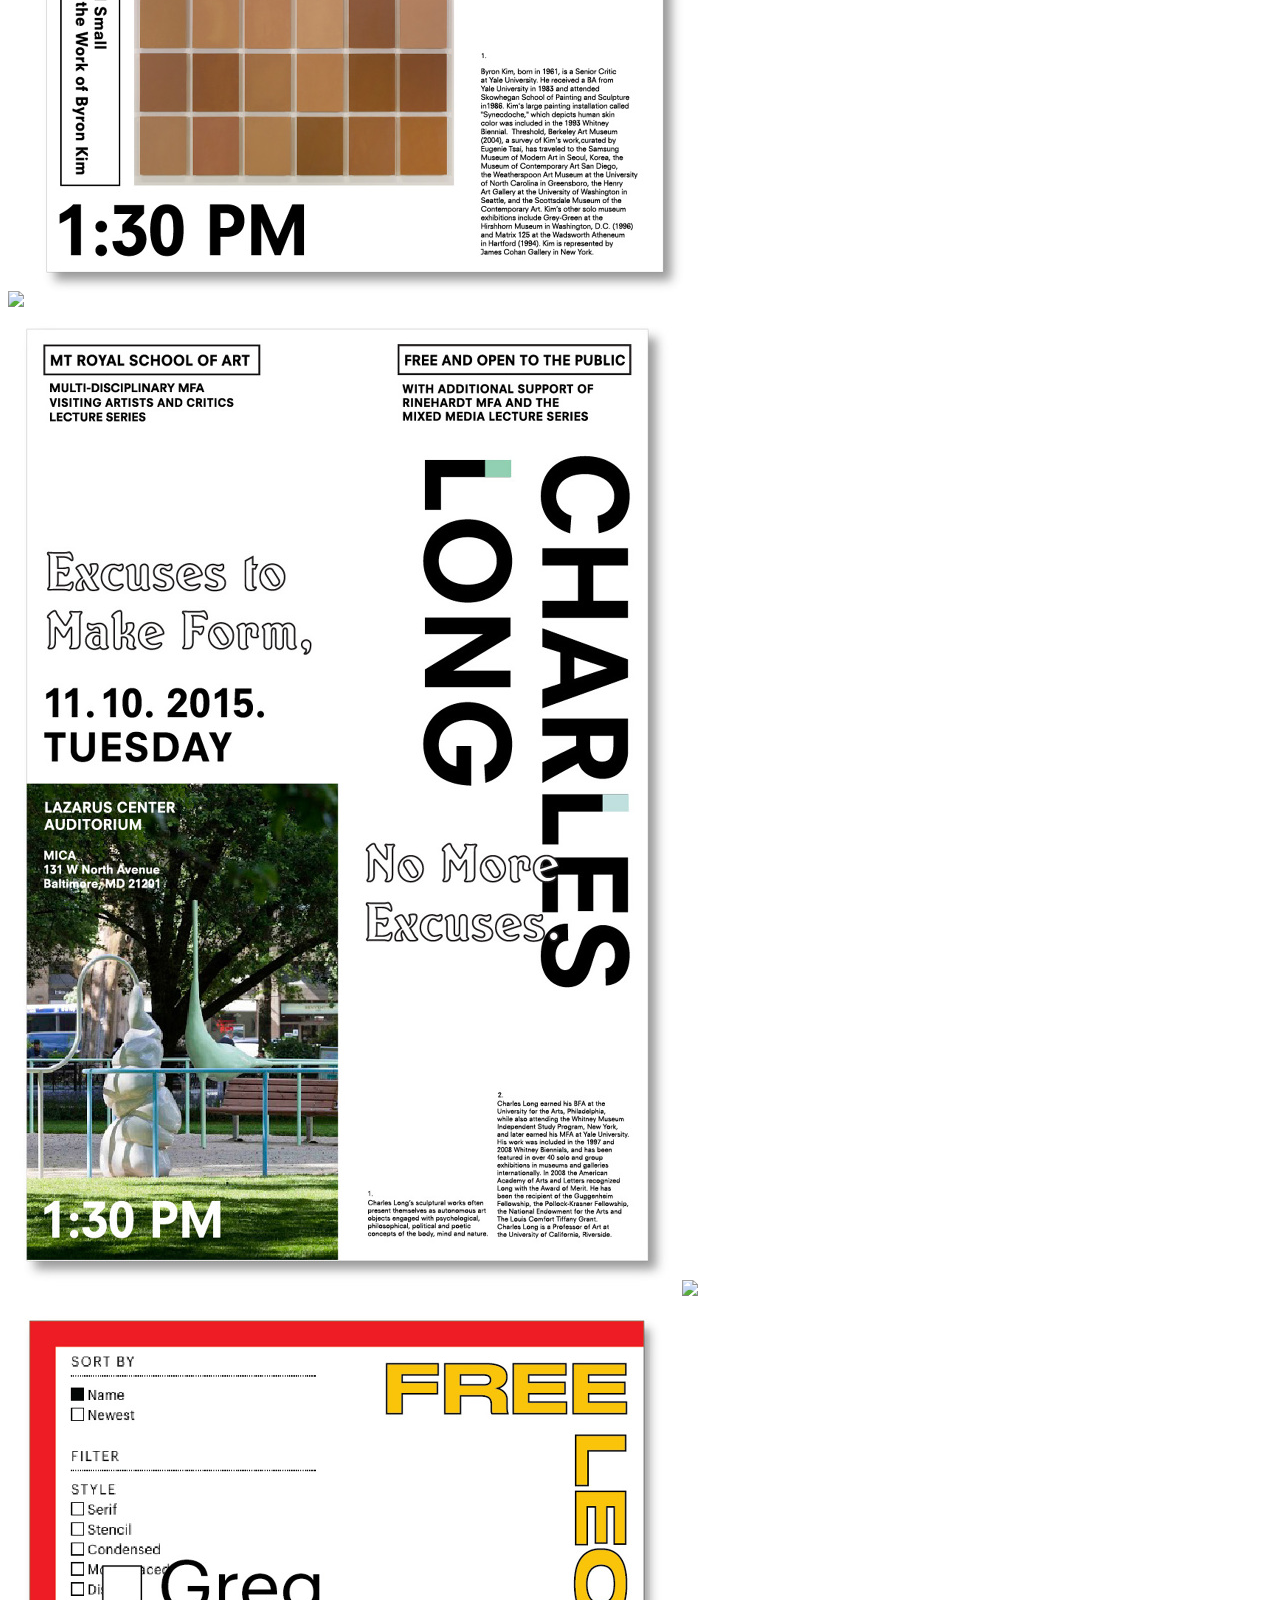
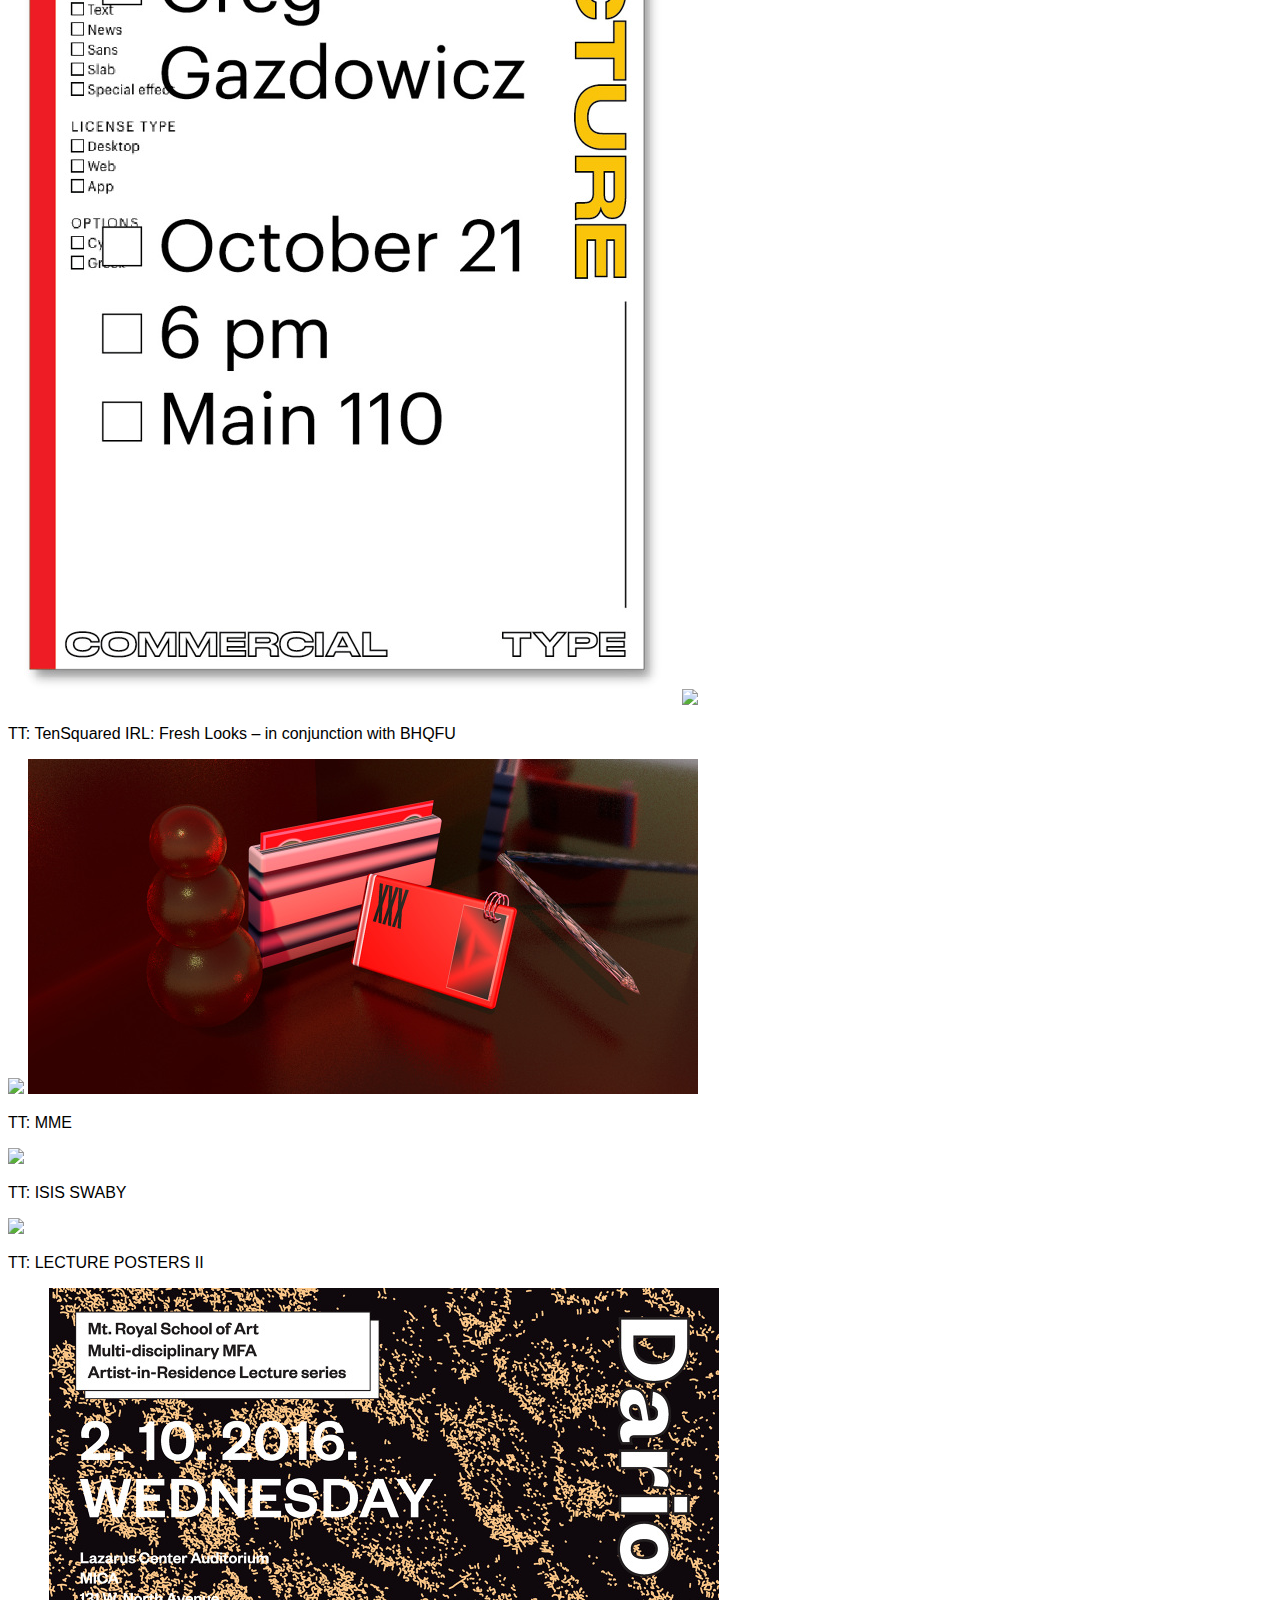
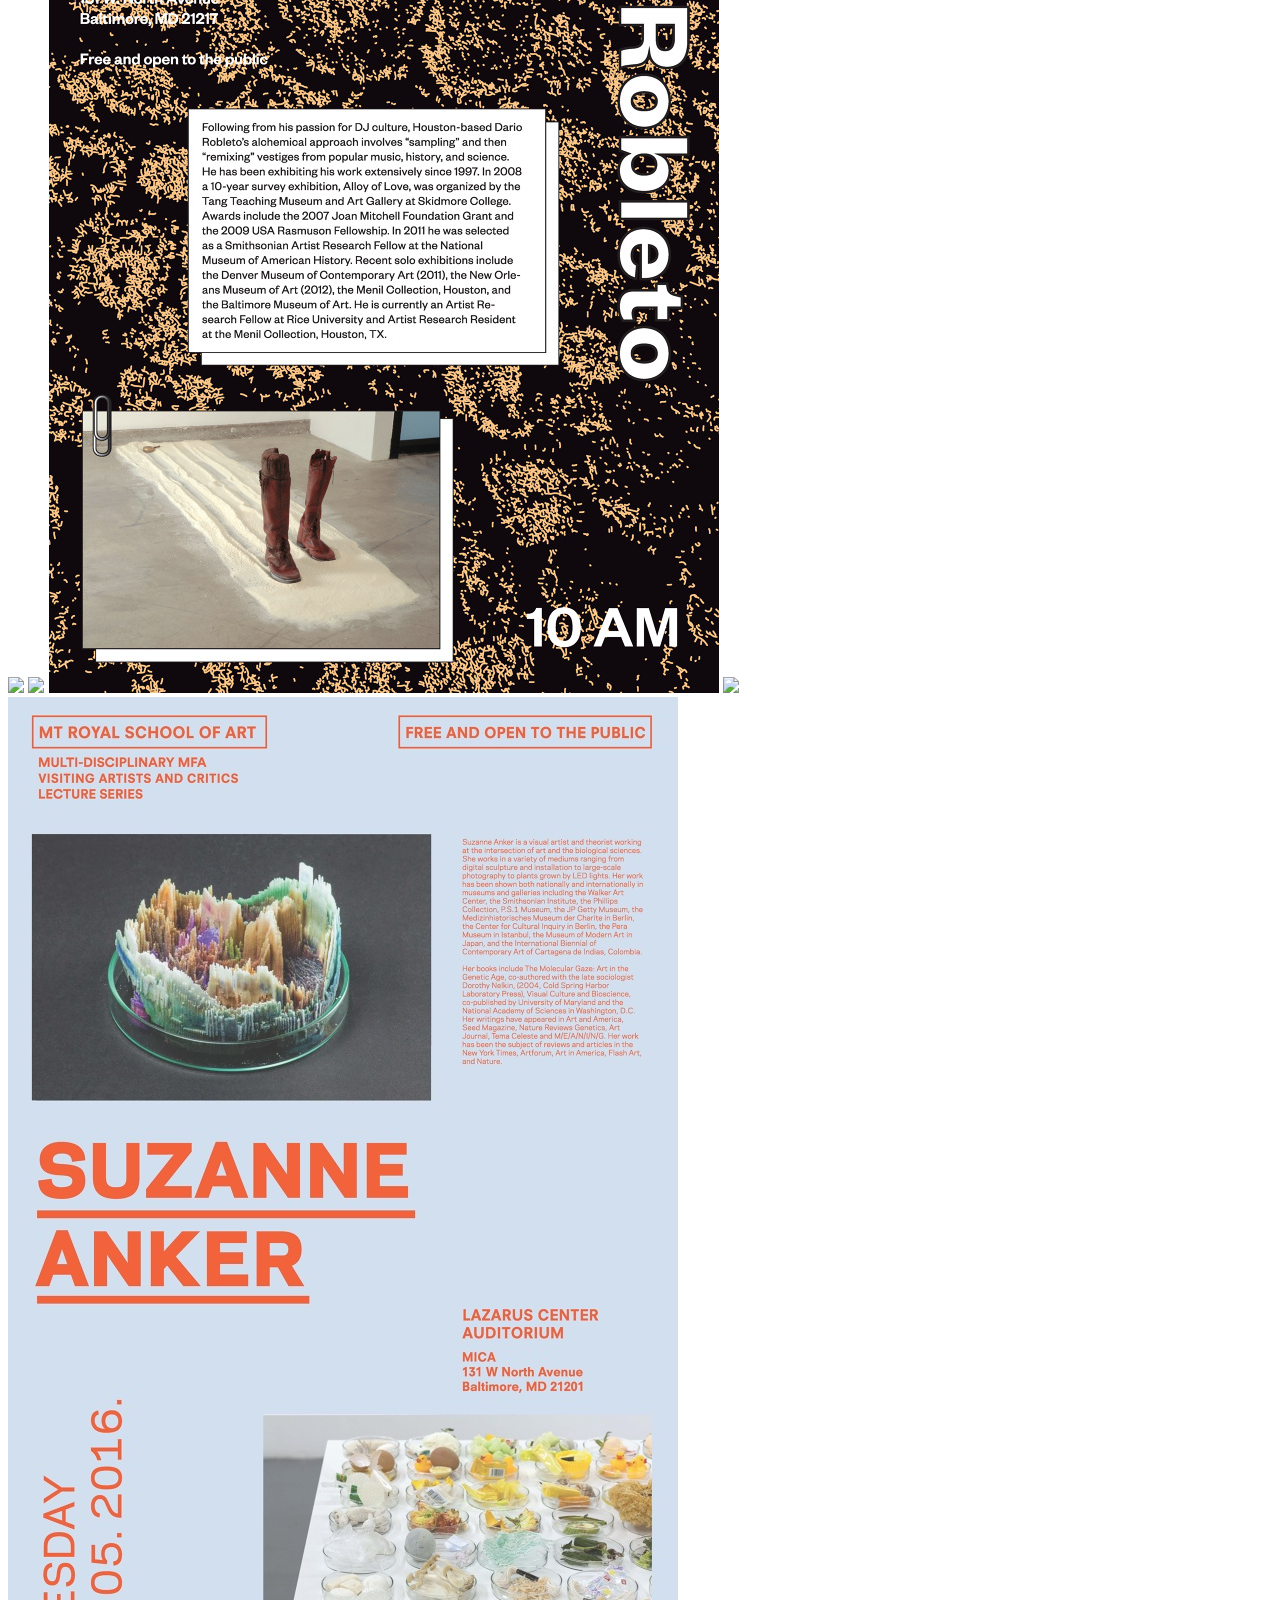
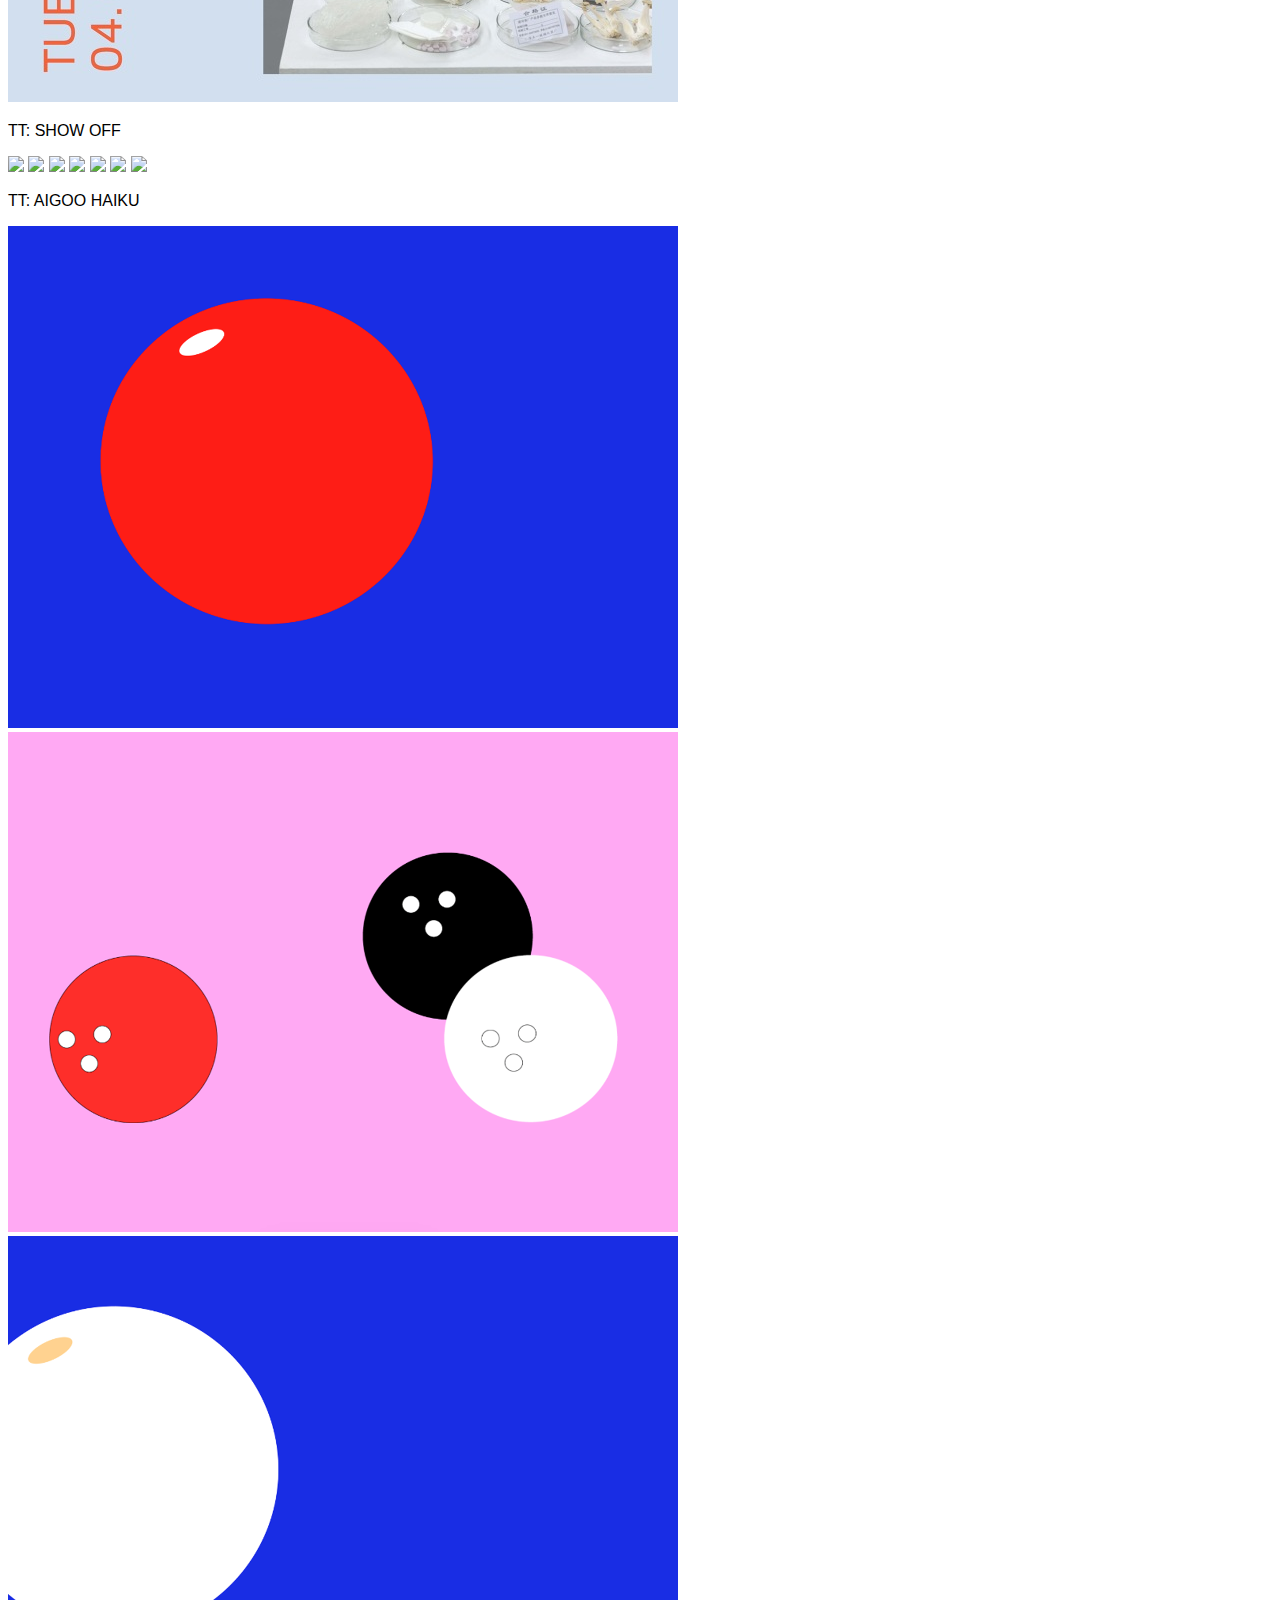
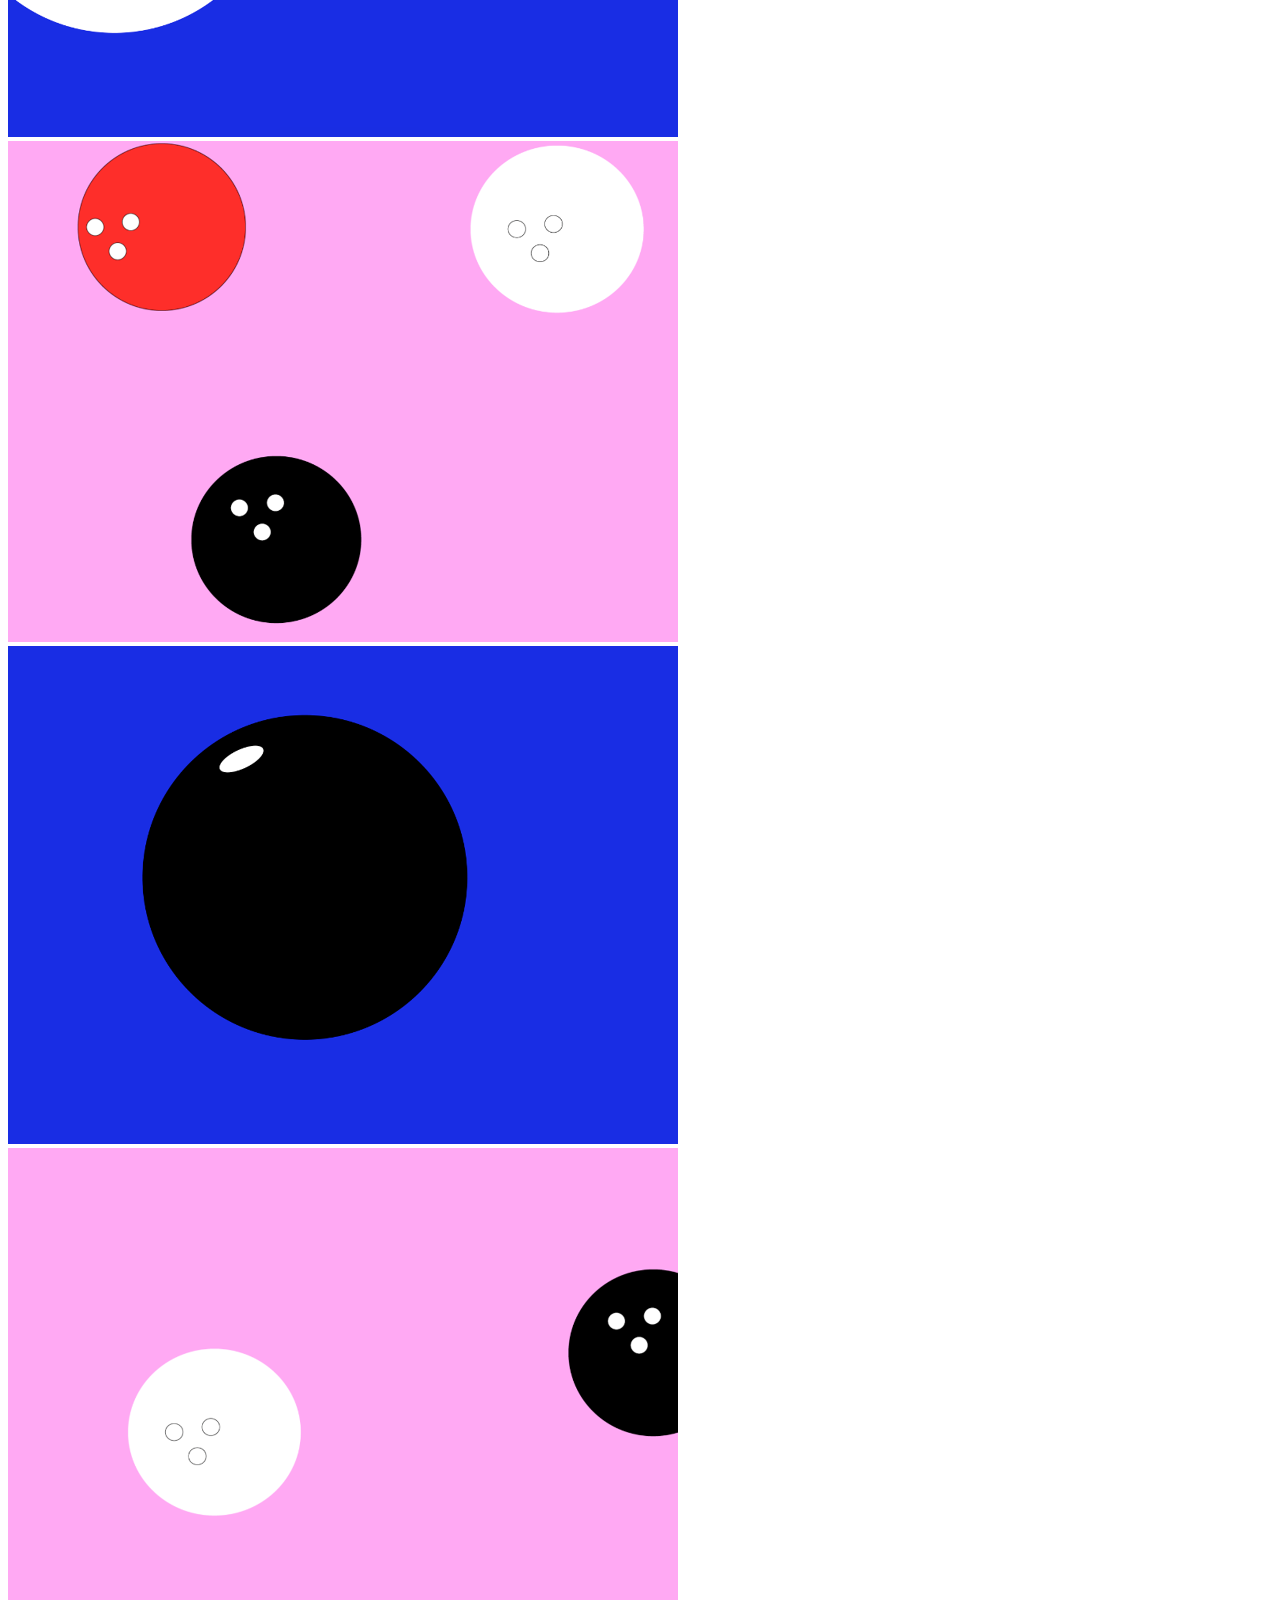
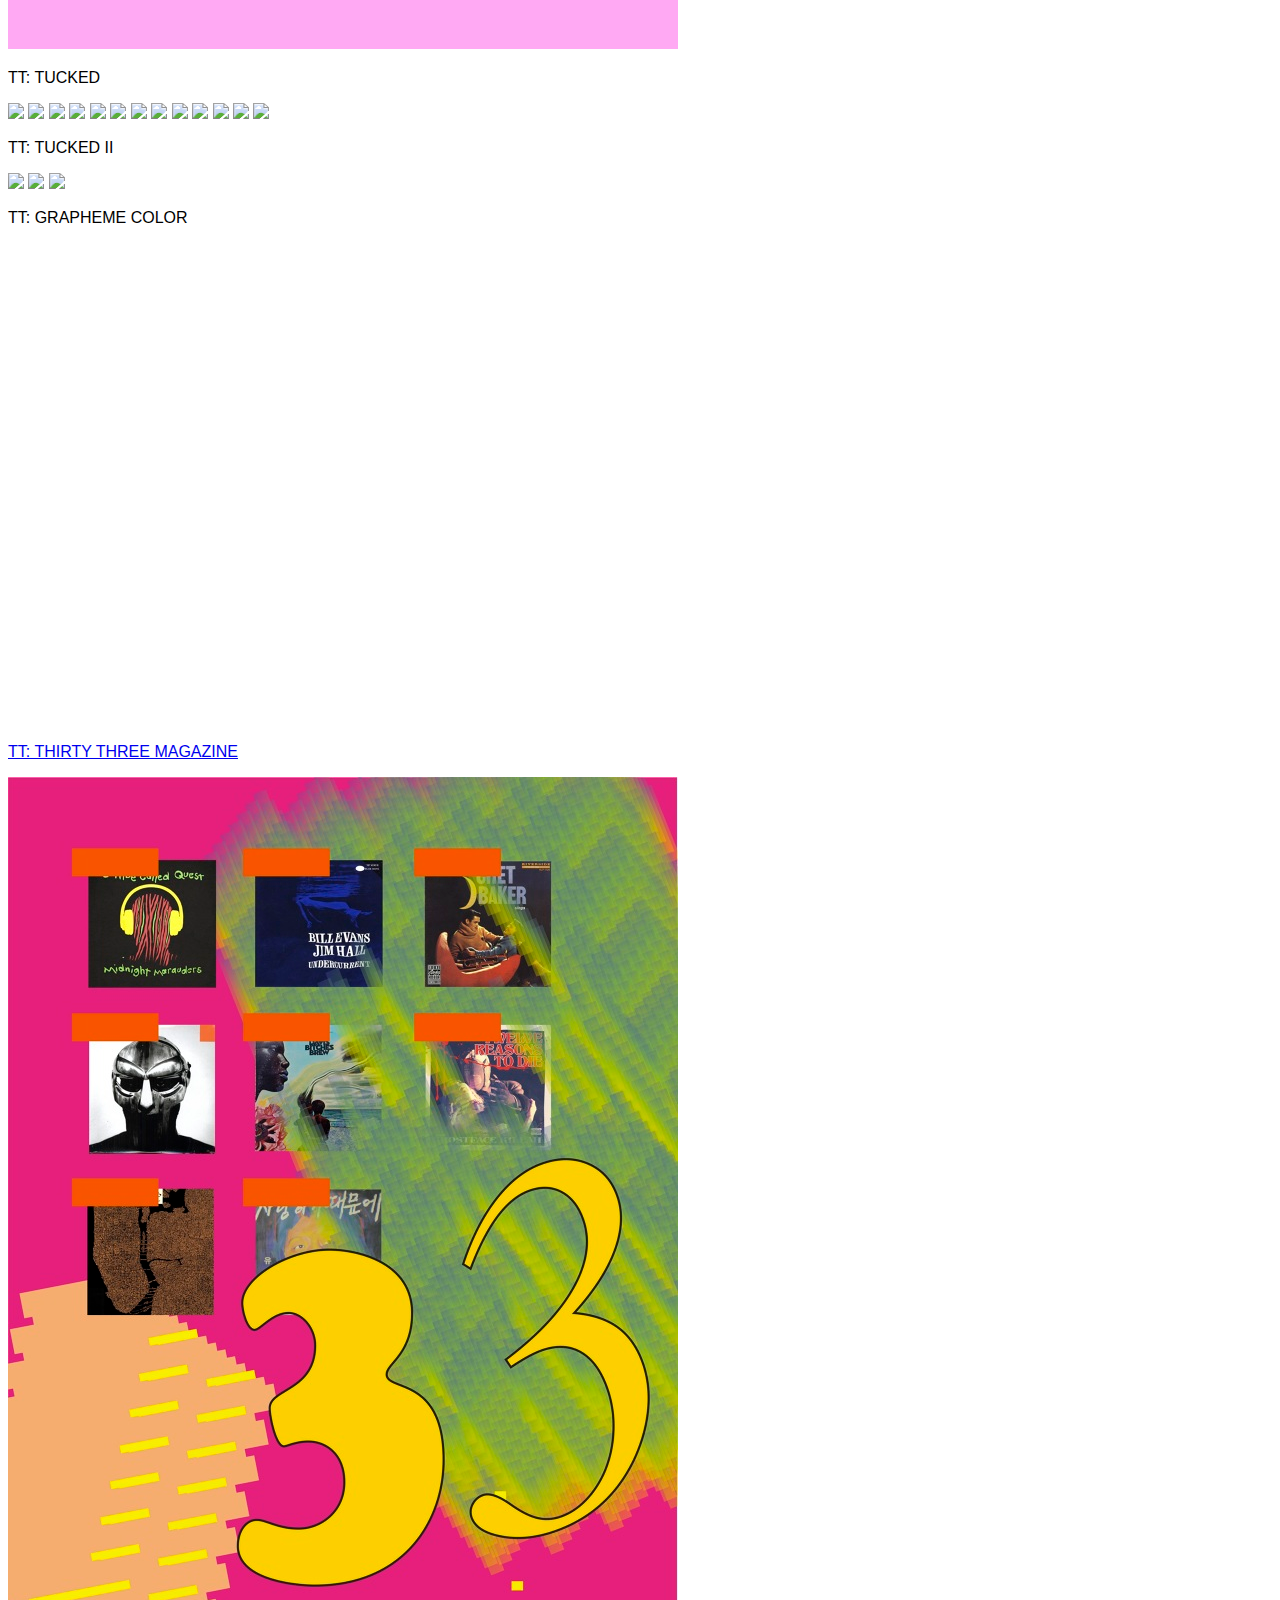
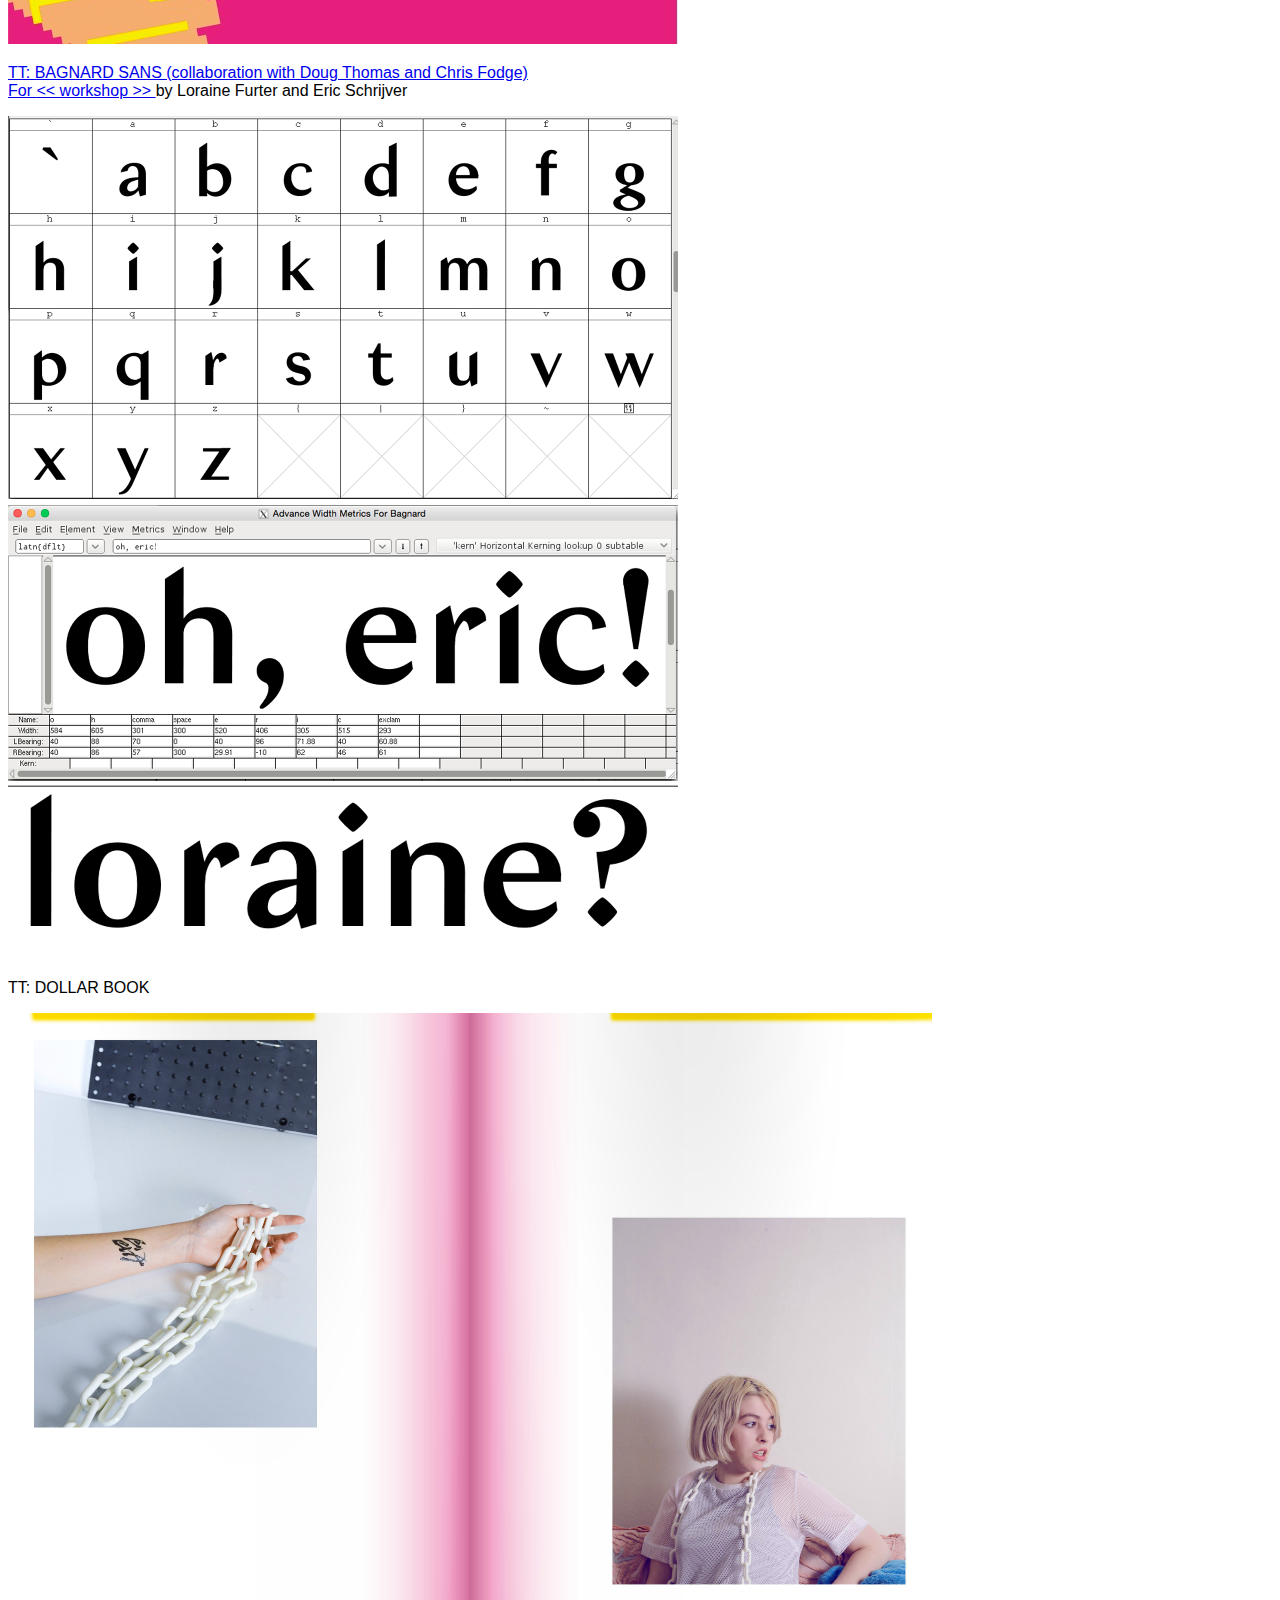
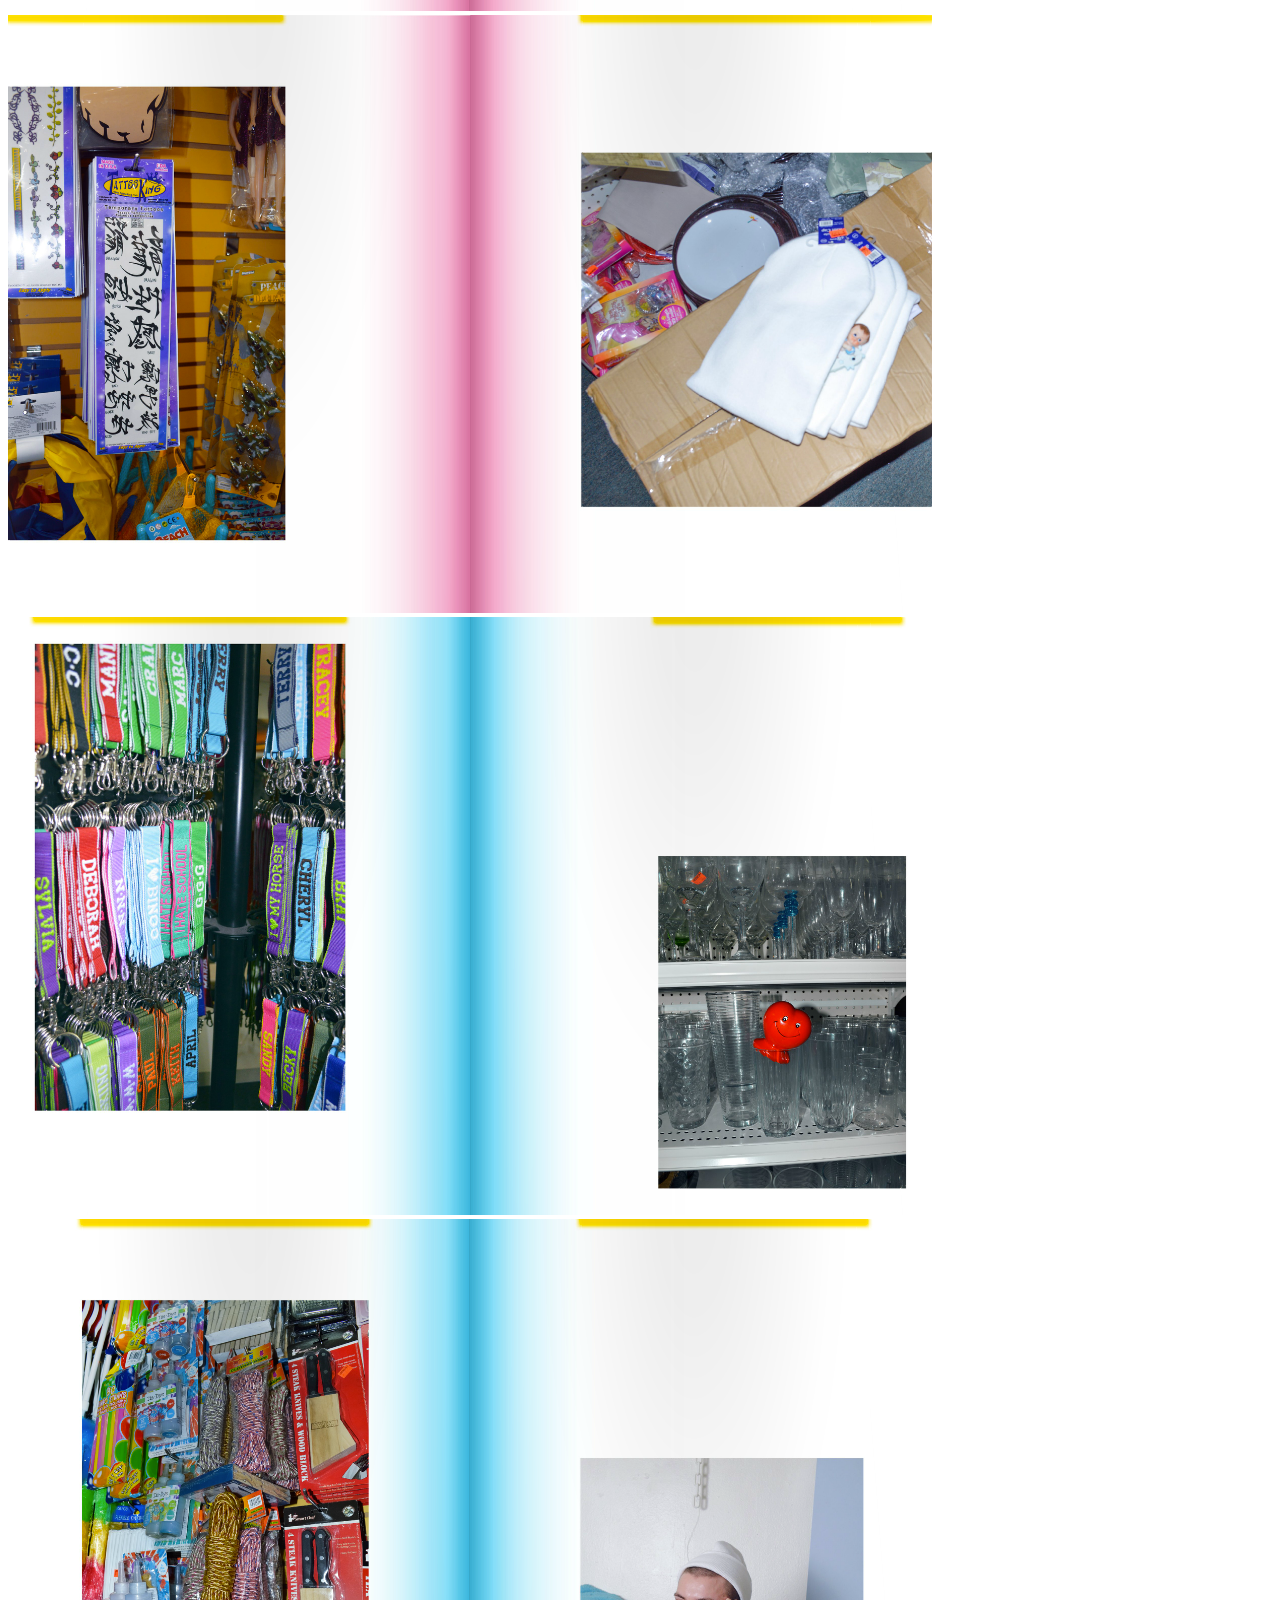
==== commit 6d3a4d3a: "update pin up stuff" ====
--- a/works.html
+++ b/works.html
@@ -29,13 +29,13 @@
     <div>
     <a id="shape1" class="circle" href="index.html">b a c k ?</a>
     </div>
-
-   
-    <section class="spectacle">
-  <p>TT: NORACHELLEW.COM (CLICK TO VIEW) </p></a>
-   <a href="http://norachellew.com/"><img style="width:500px;" src=nora.png></a>
-   </section>
  
+    <section class="pinup">
+  <p> TT: PIN–UP MAGAZINE ISSUE 20 AND 21 </p>
+  <img src=PINUP1.png>
+  <img src=PINUP2.jpg>
+      </section>  
+     
     <section class="spectacle">
   <p>TT: GRAPHIC DESIGN AS SPECTACLE (CLICK TO READ) </p></a>
    <a href="http://baltimore-art.com/2016/12/07/graphic-design-as-spectacle/"><img style="width:500px;" src=spectacles.jpg></a>
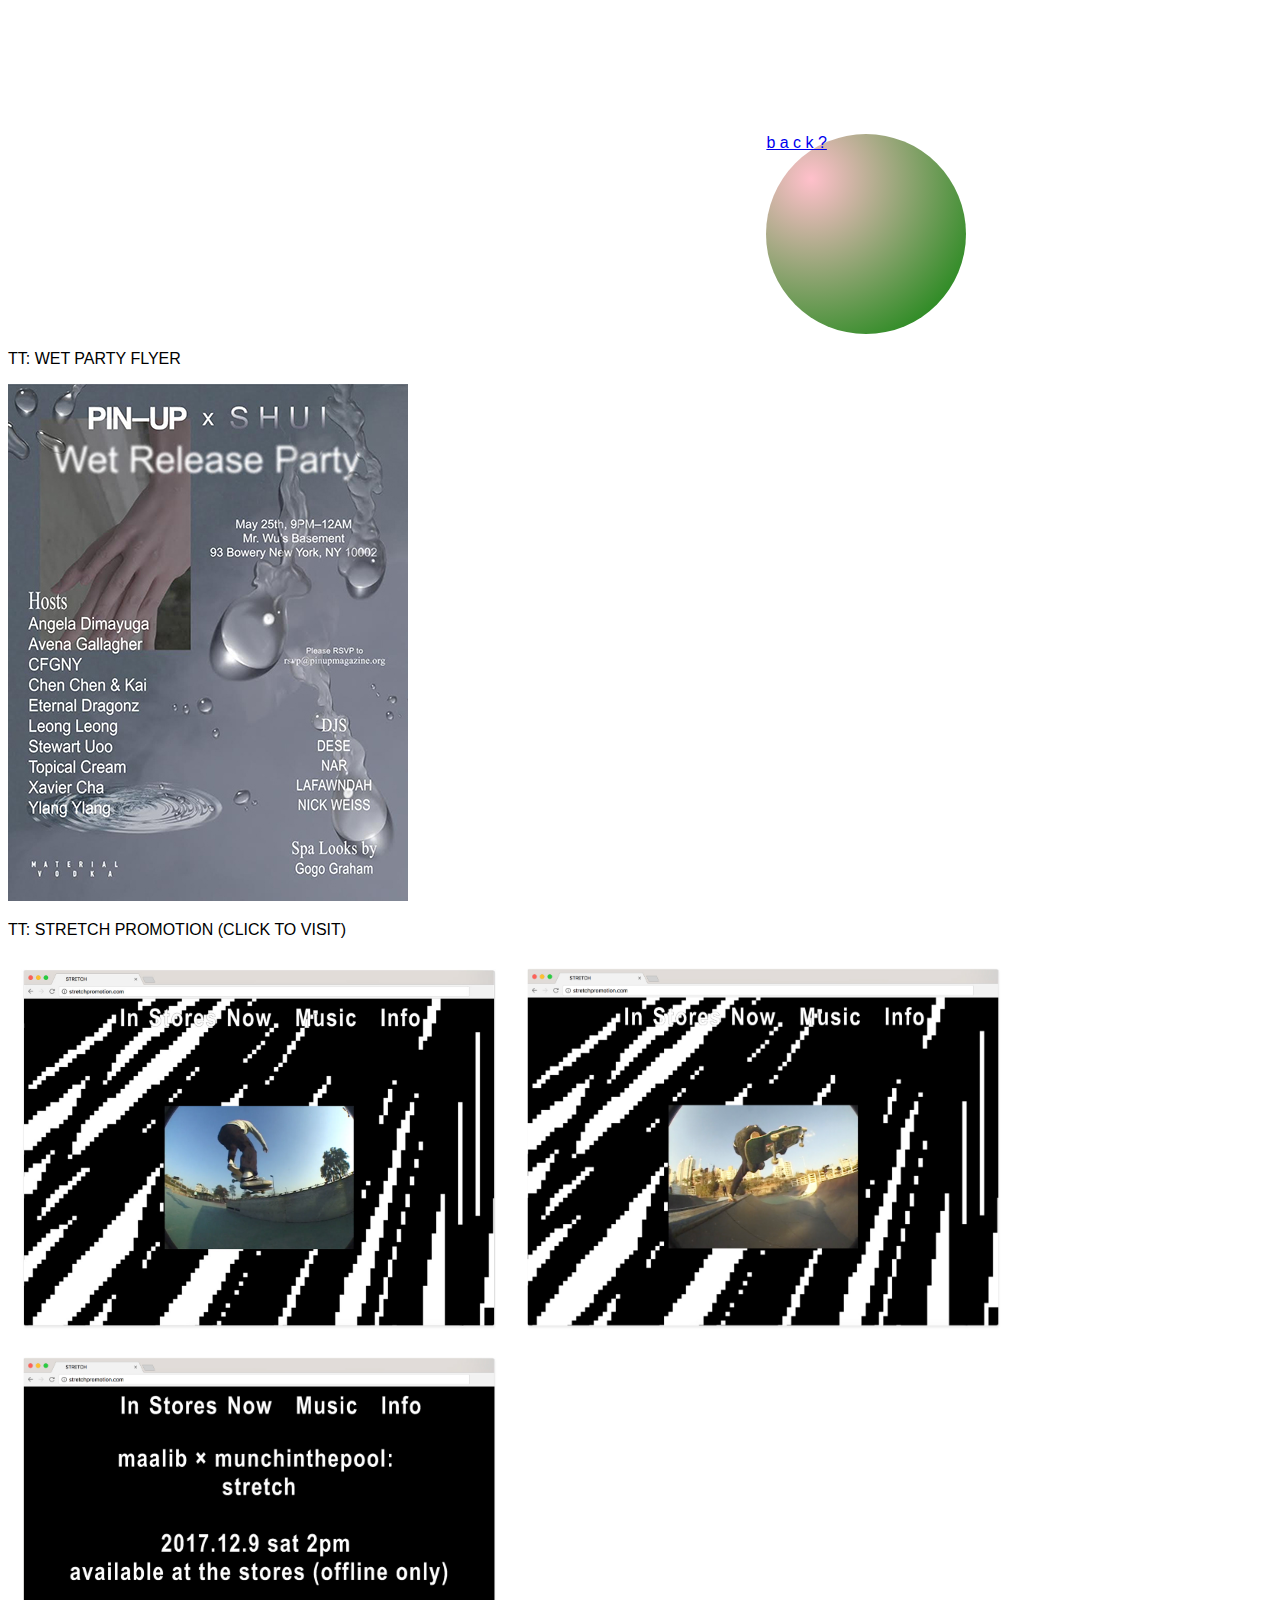
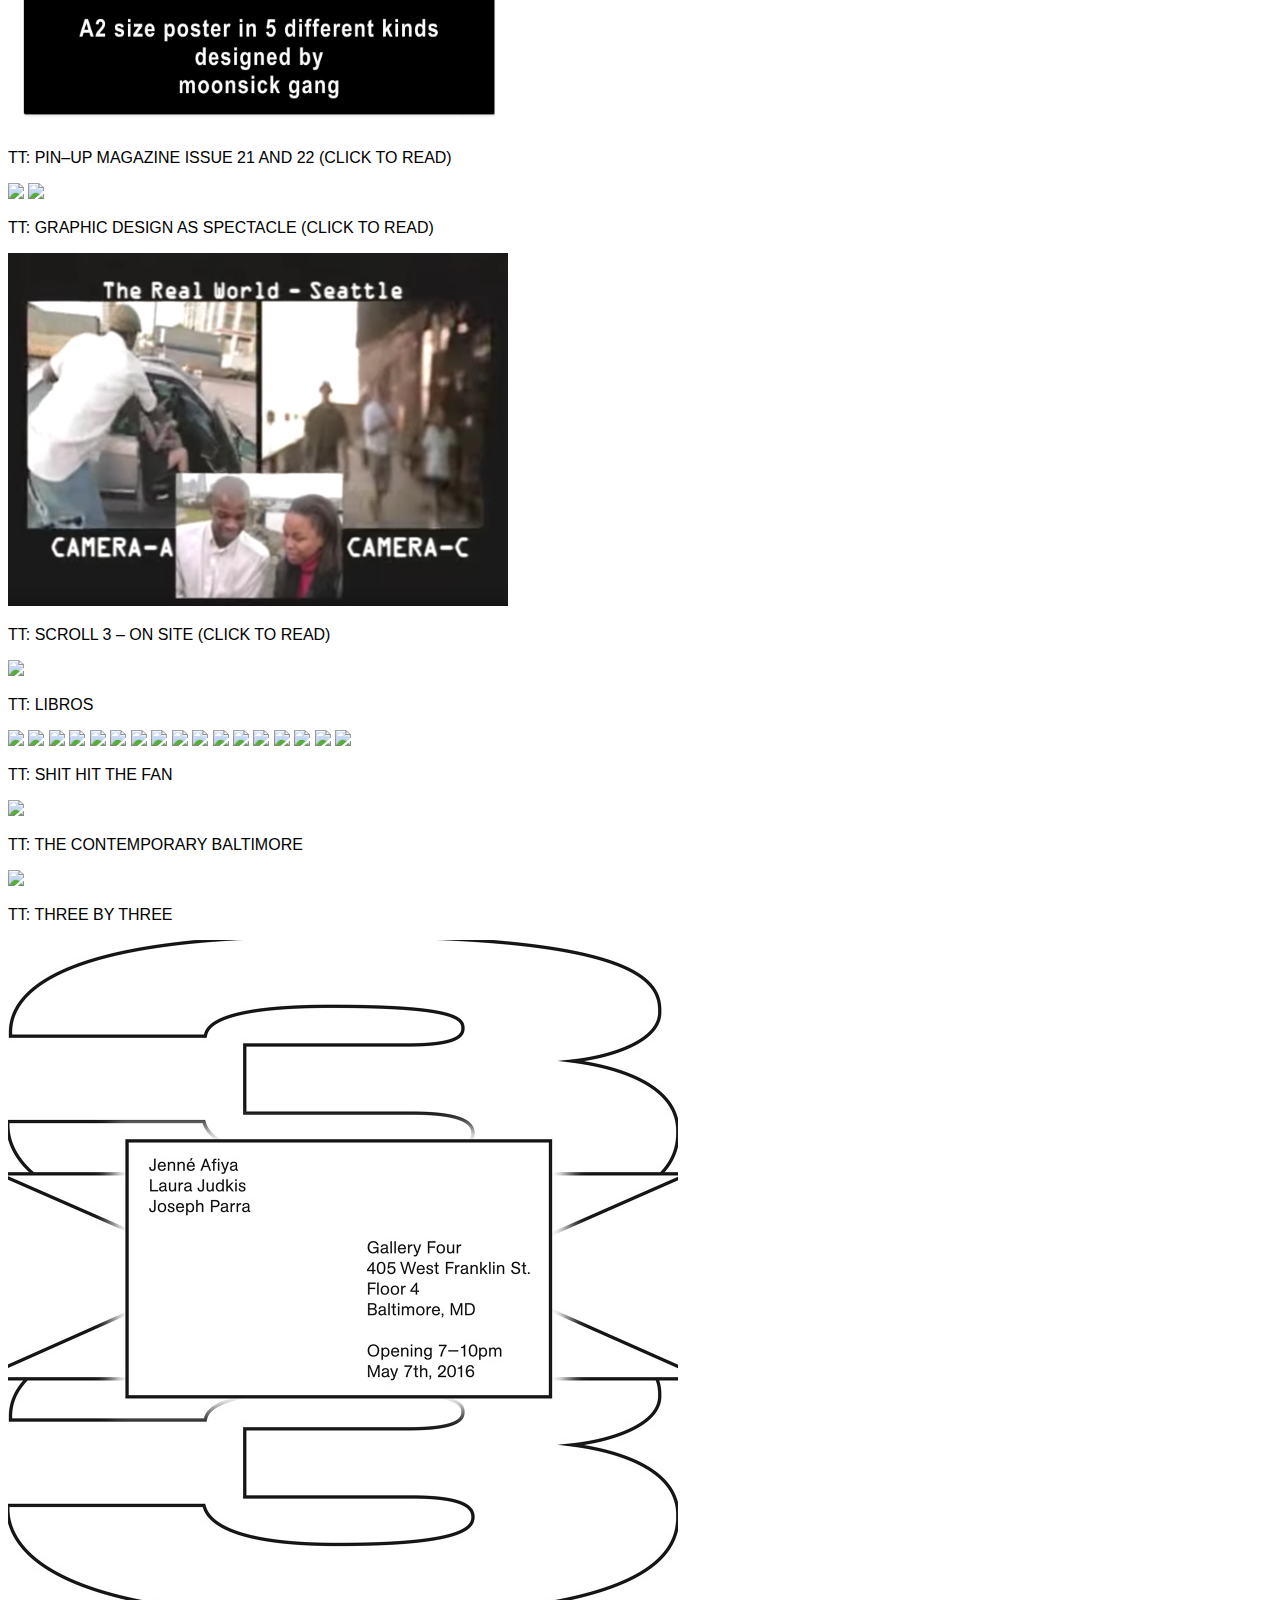
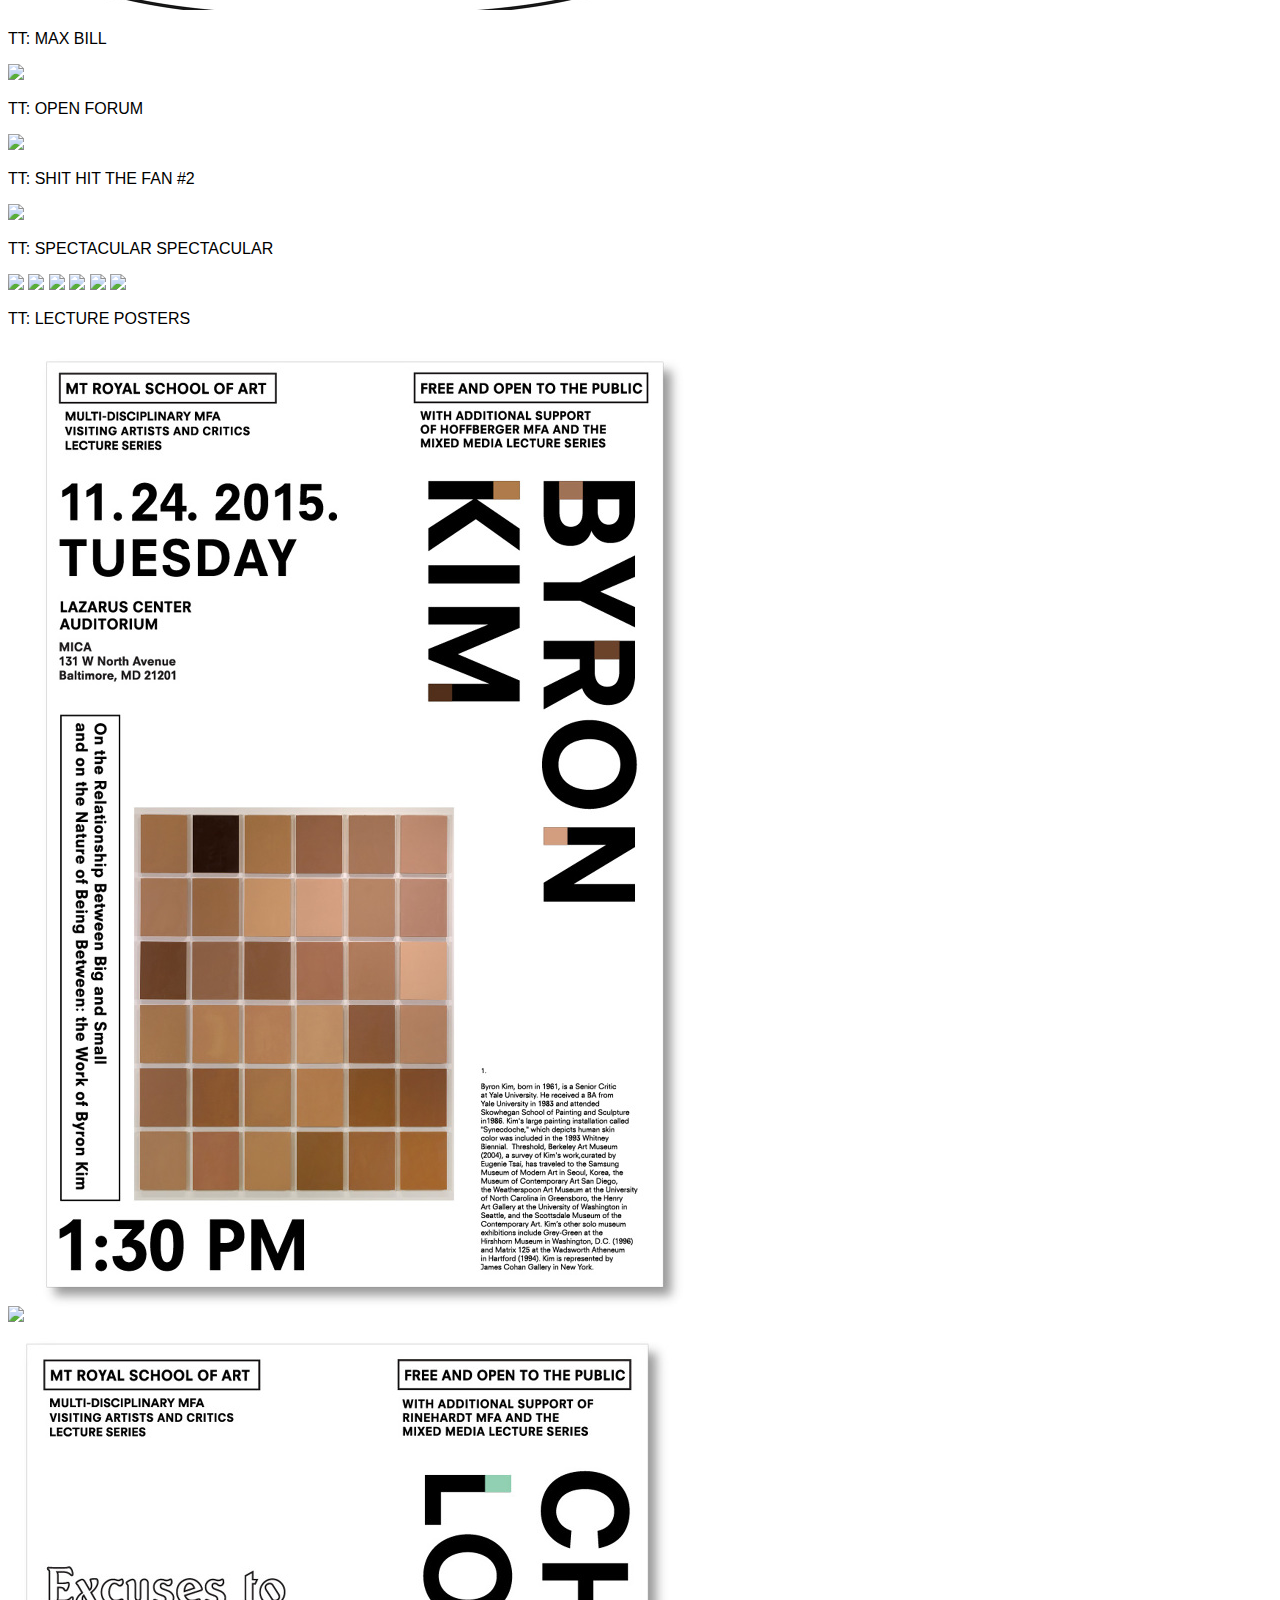
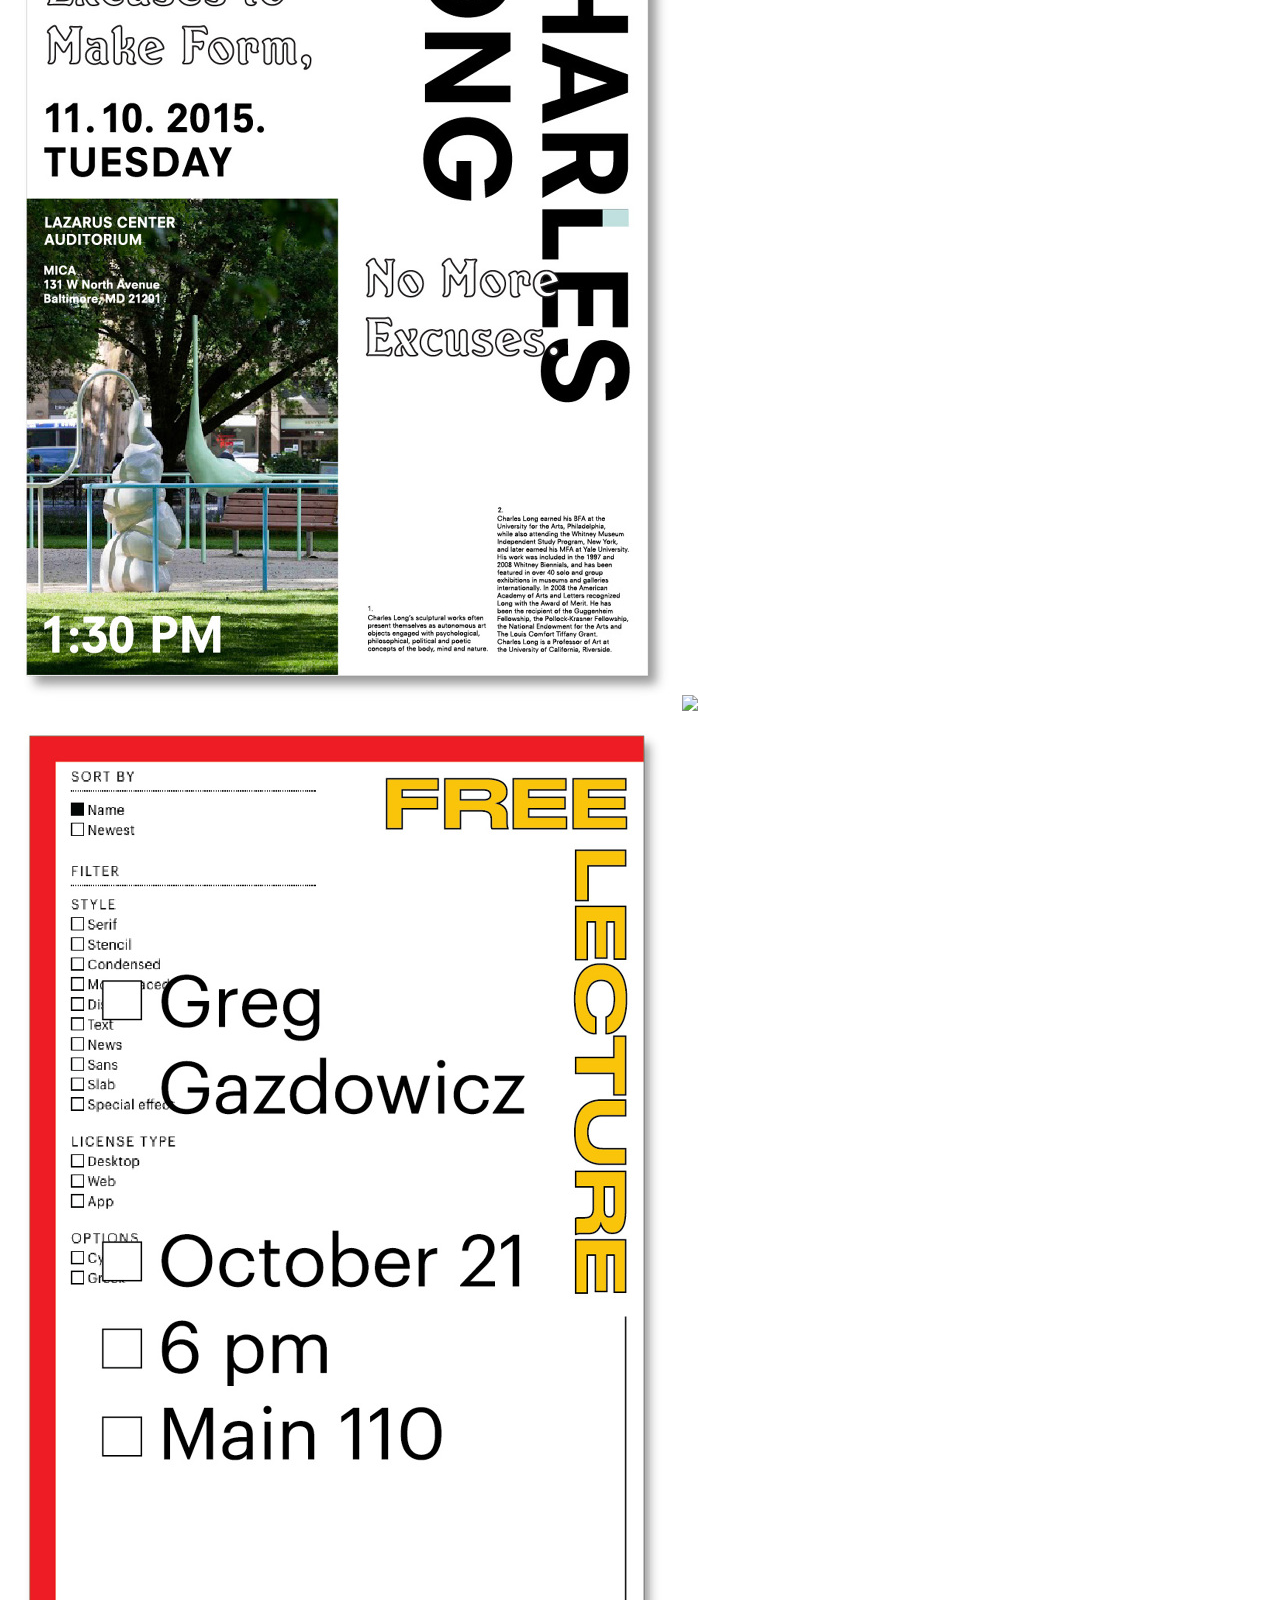
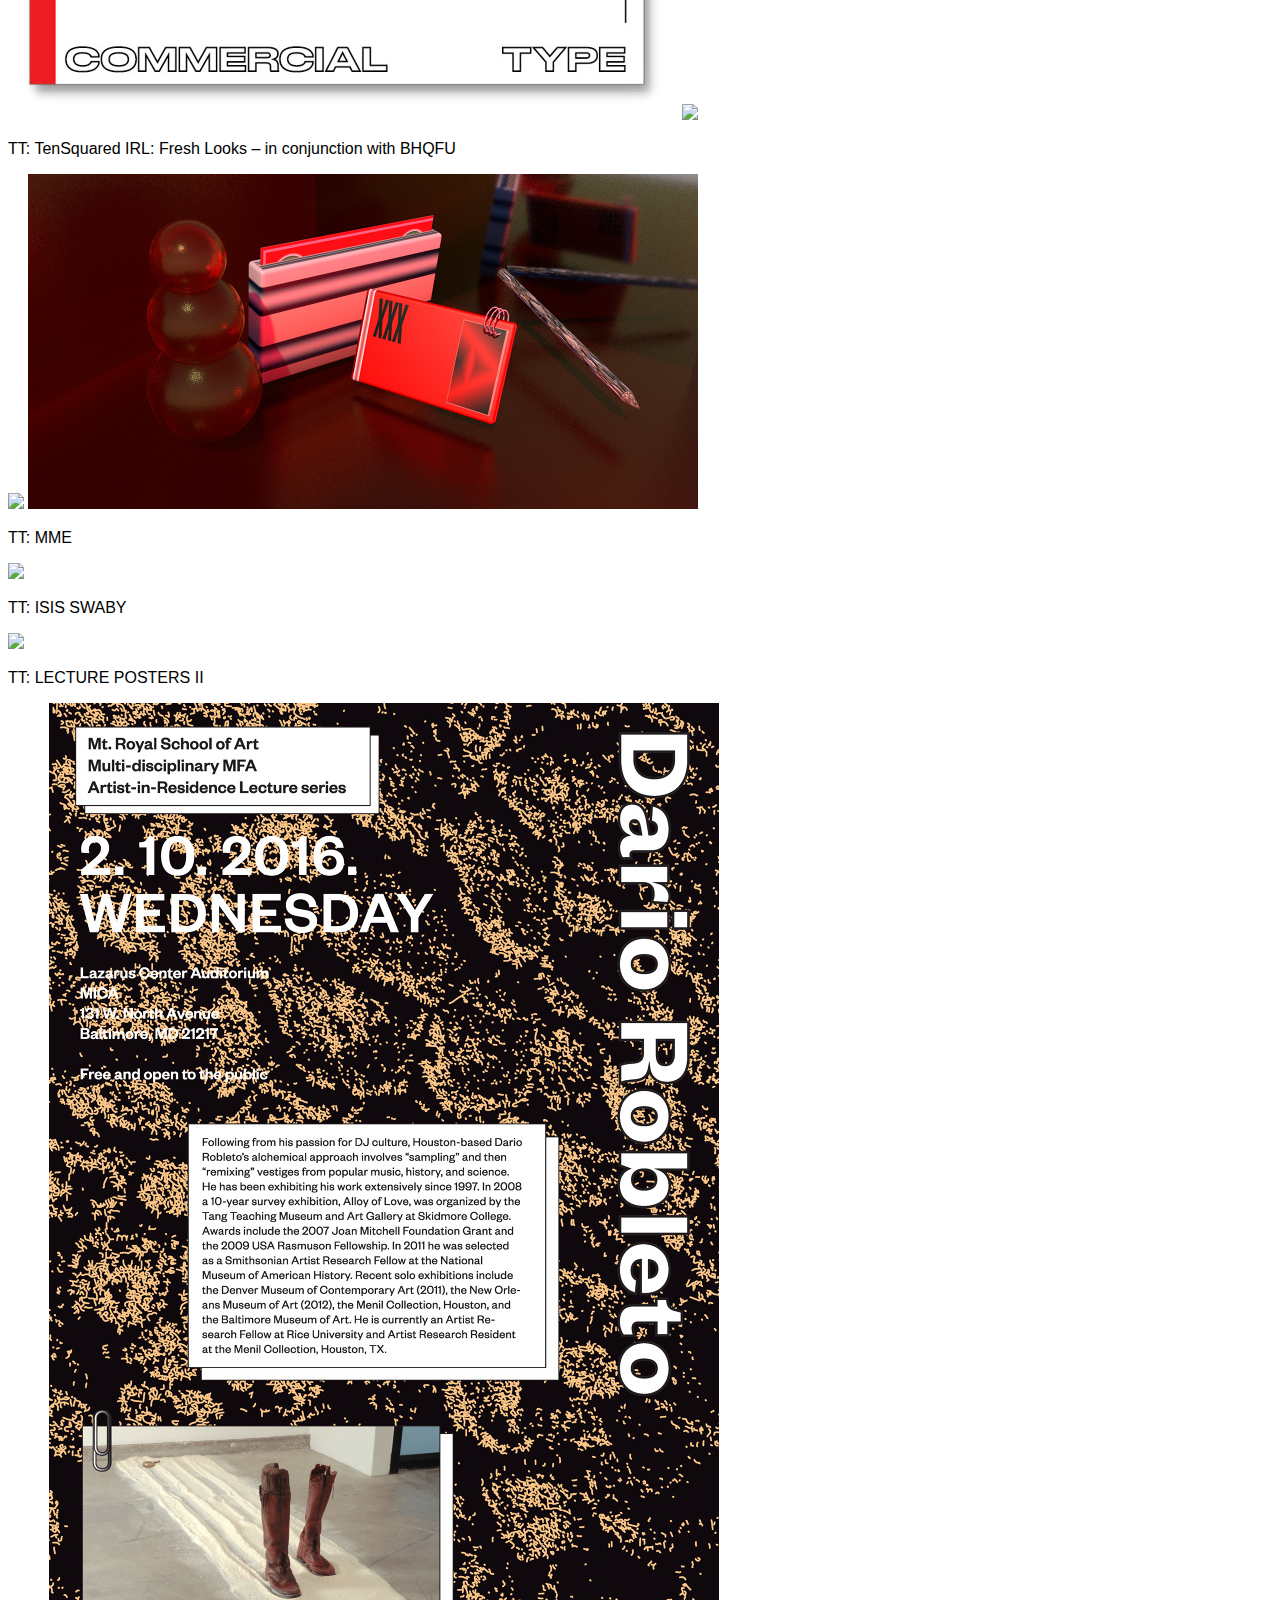
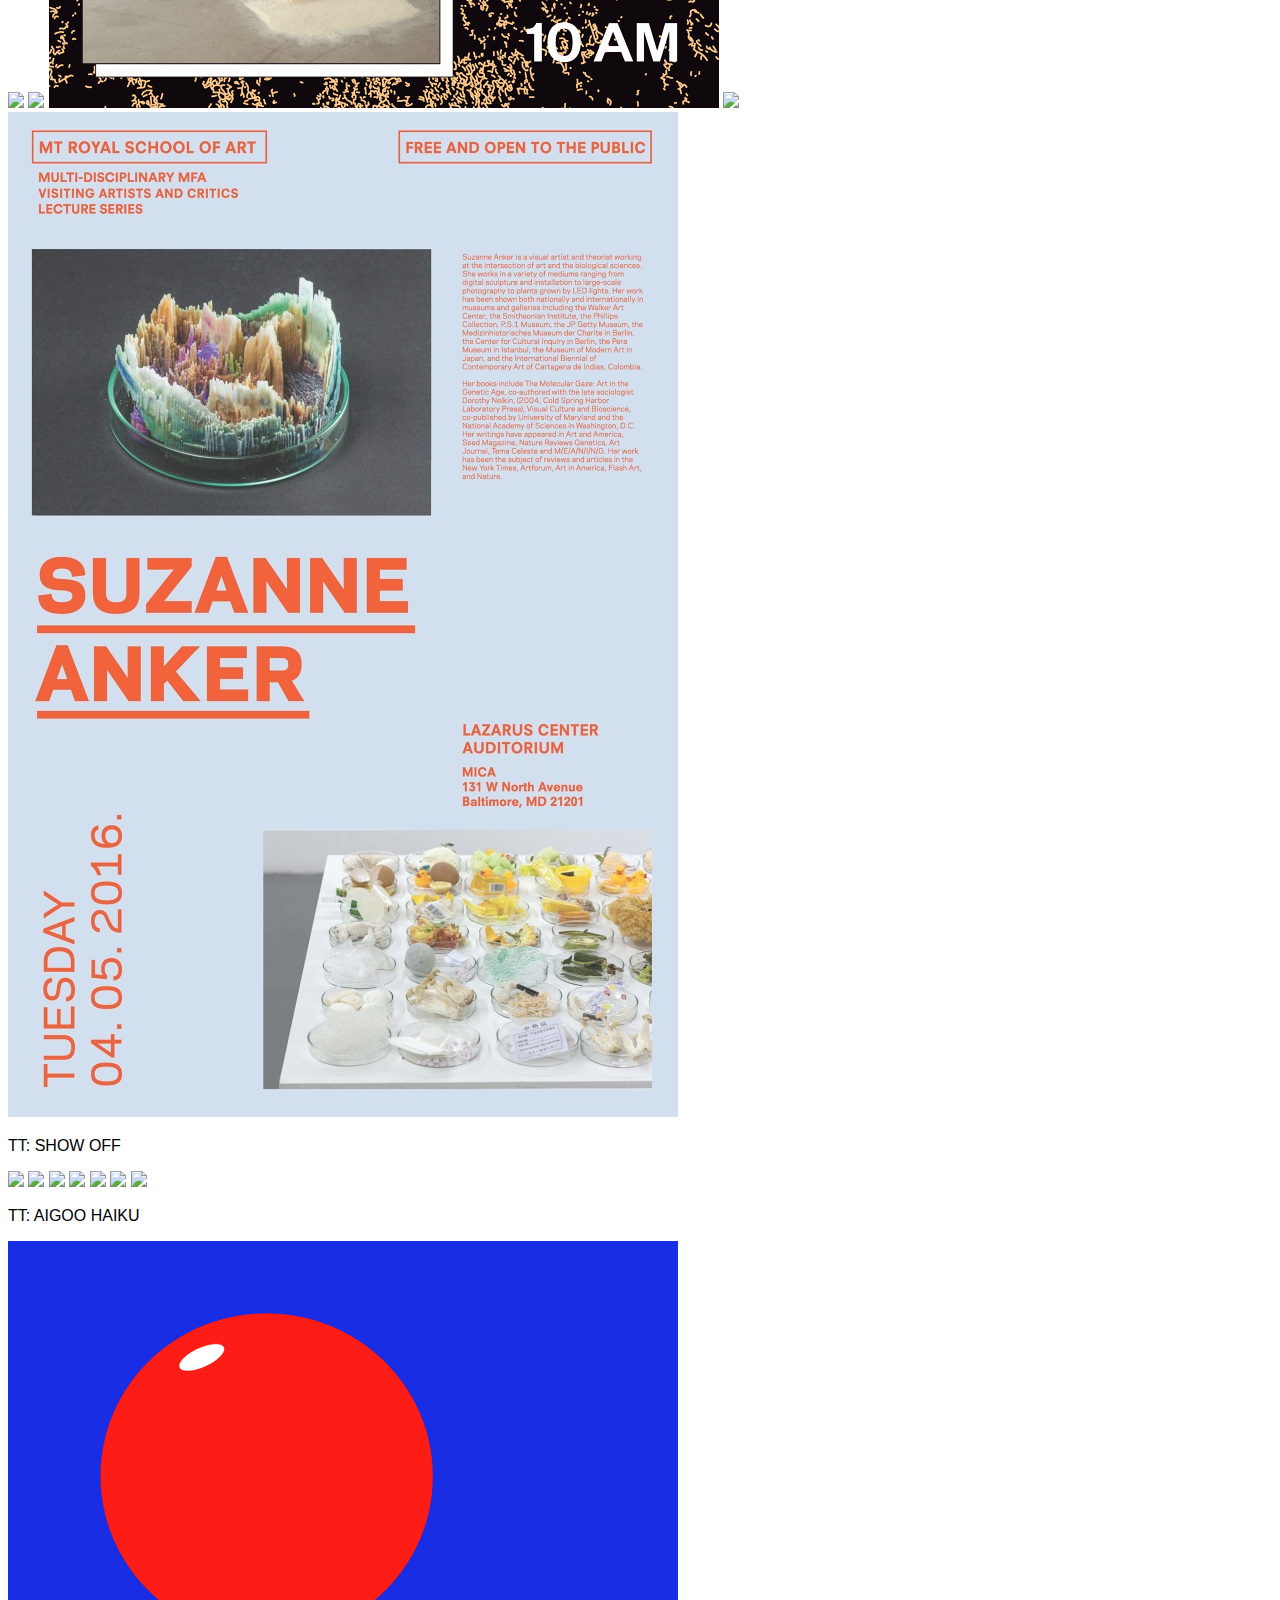
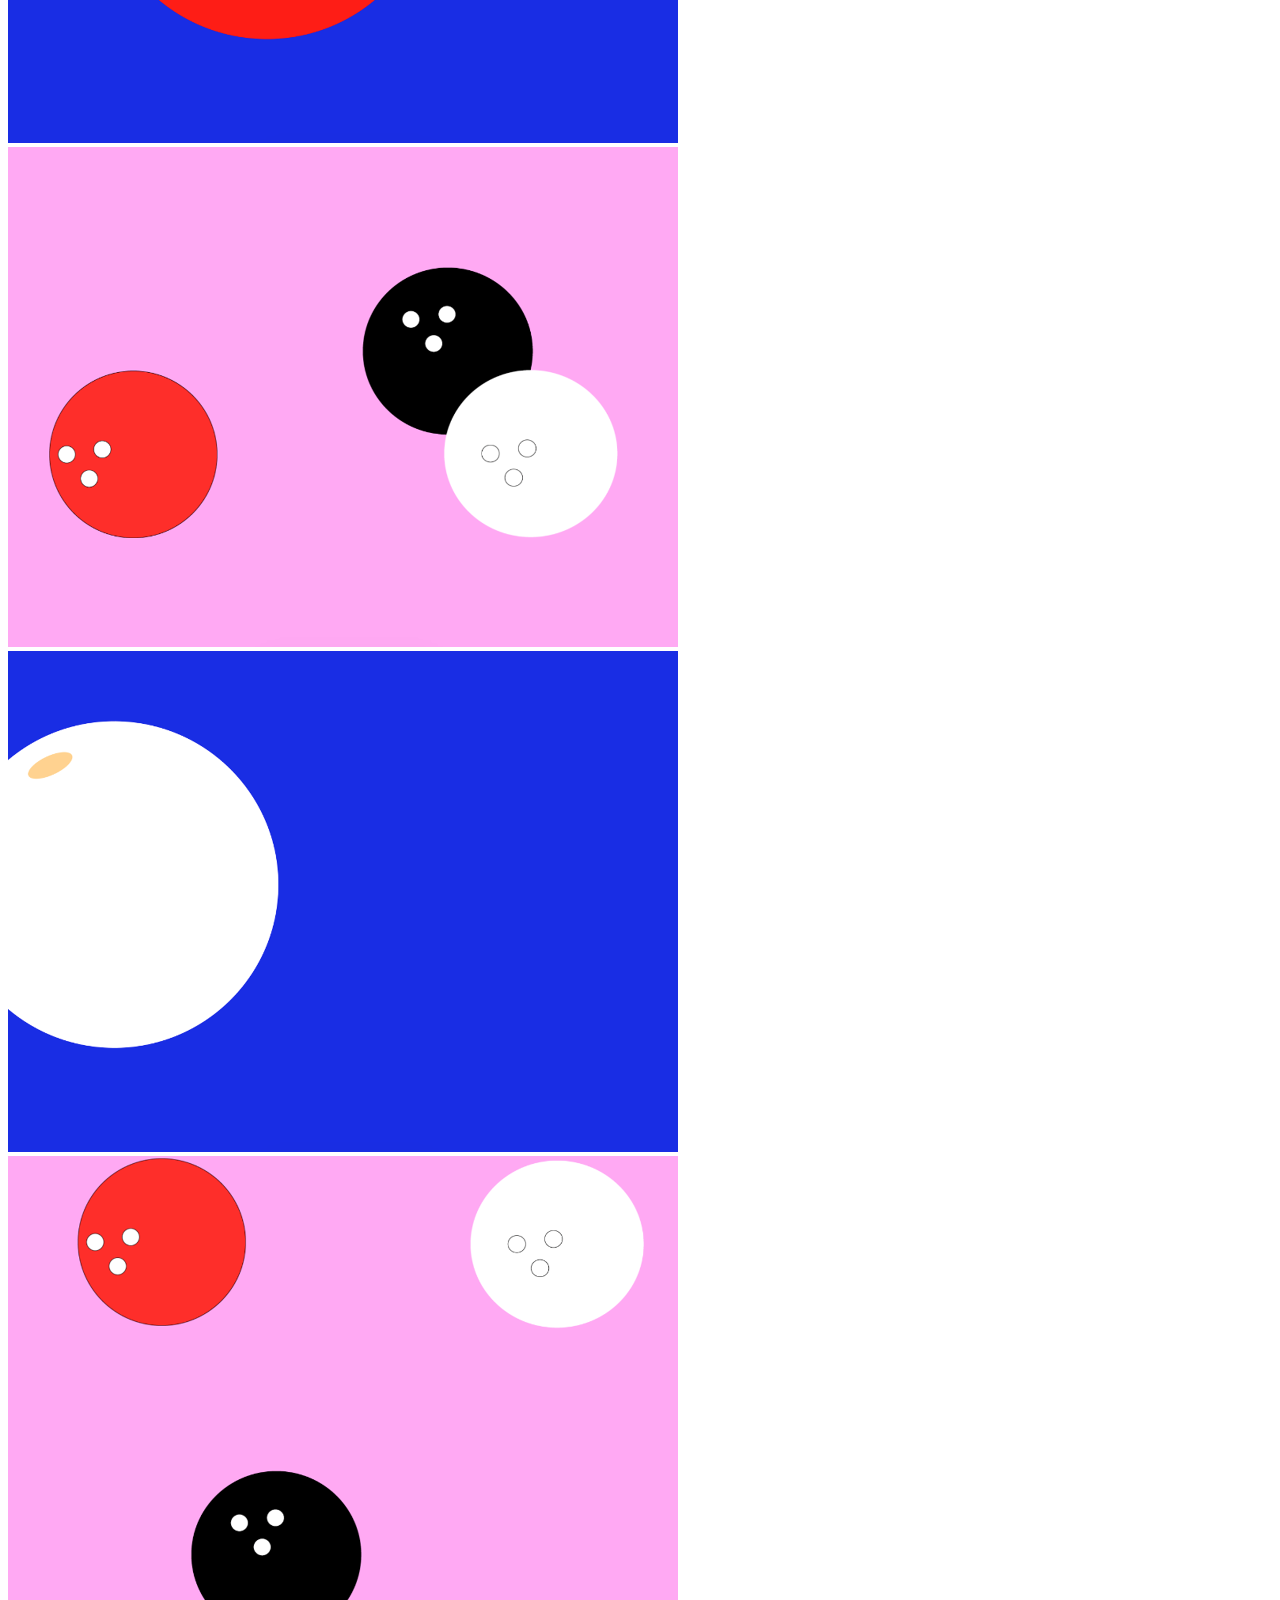
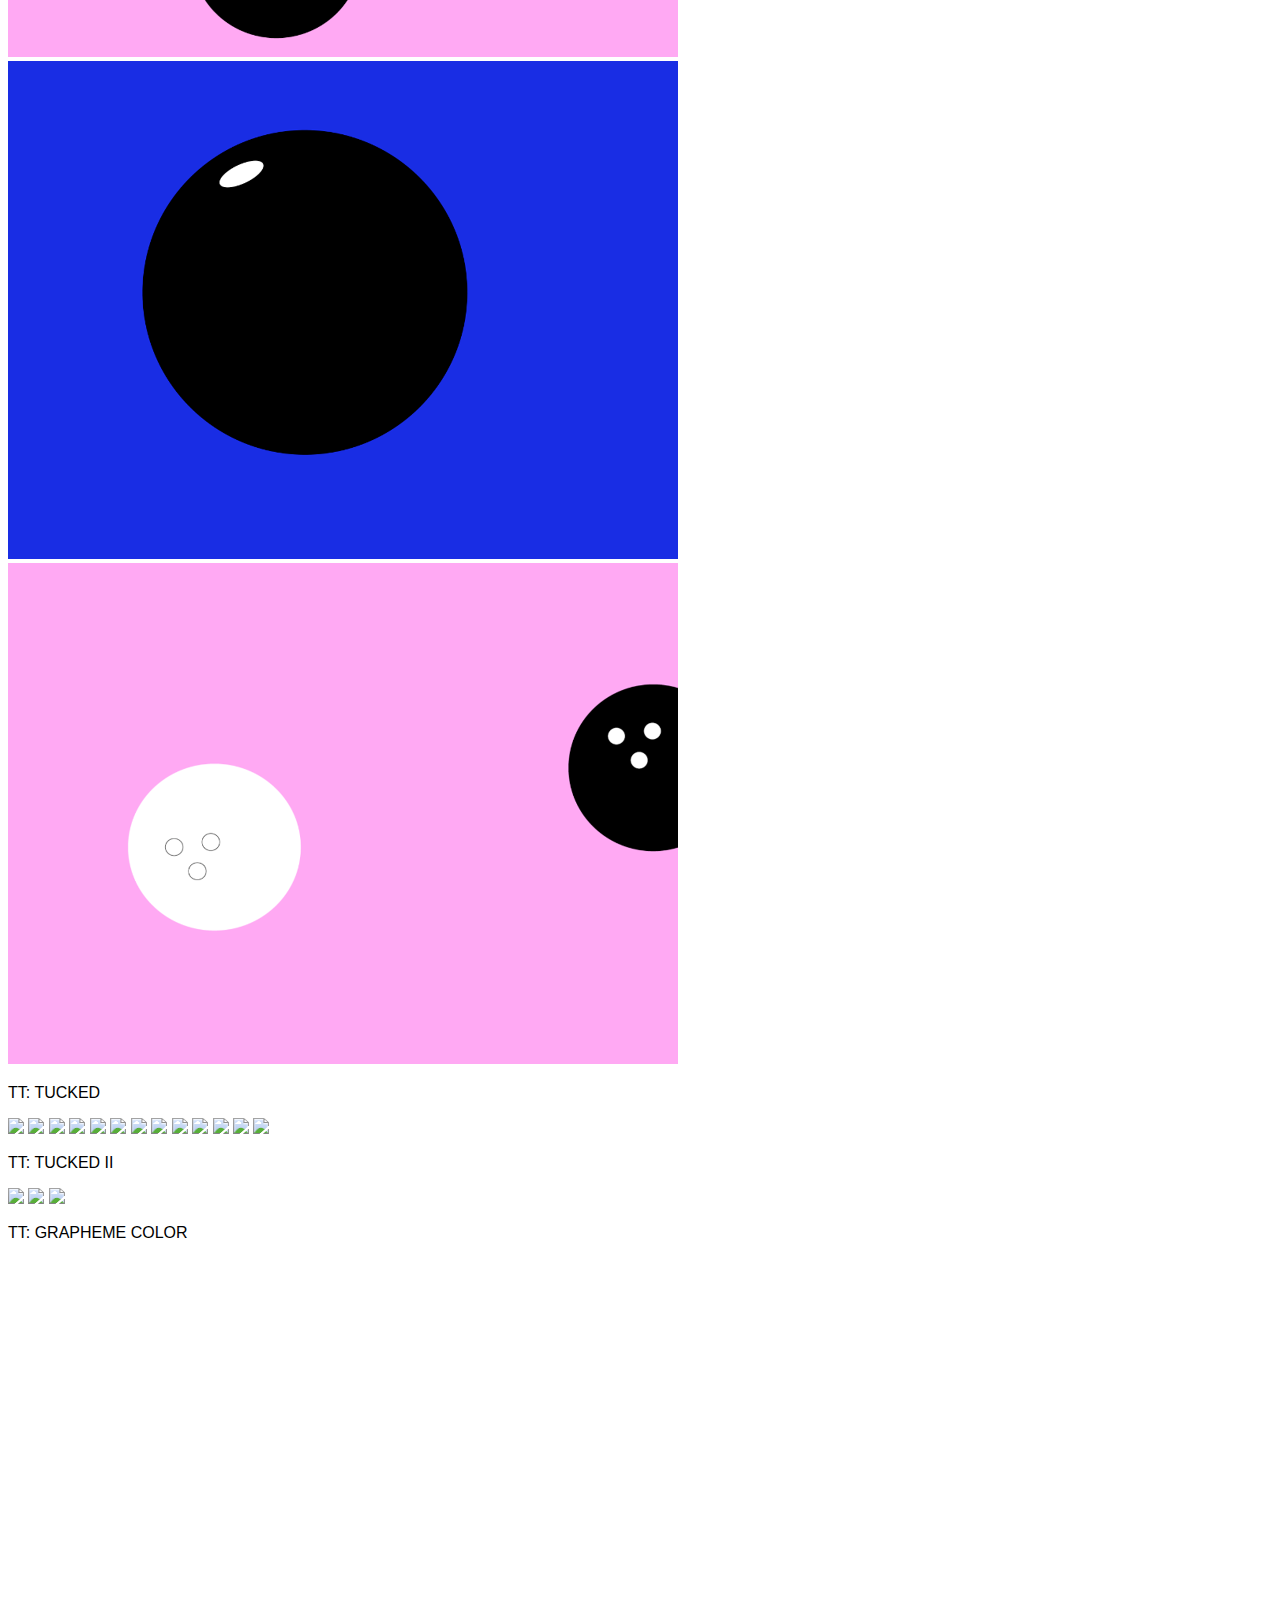
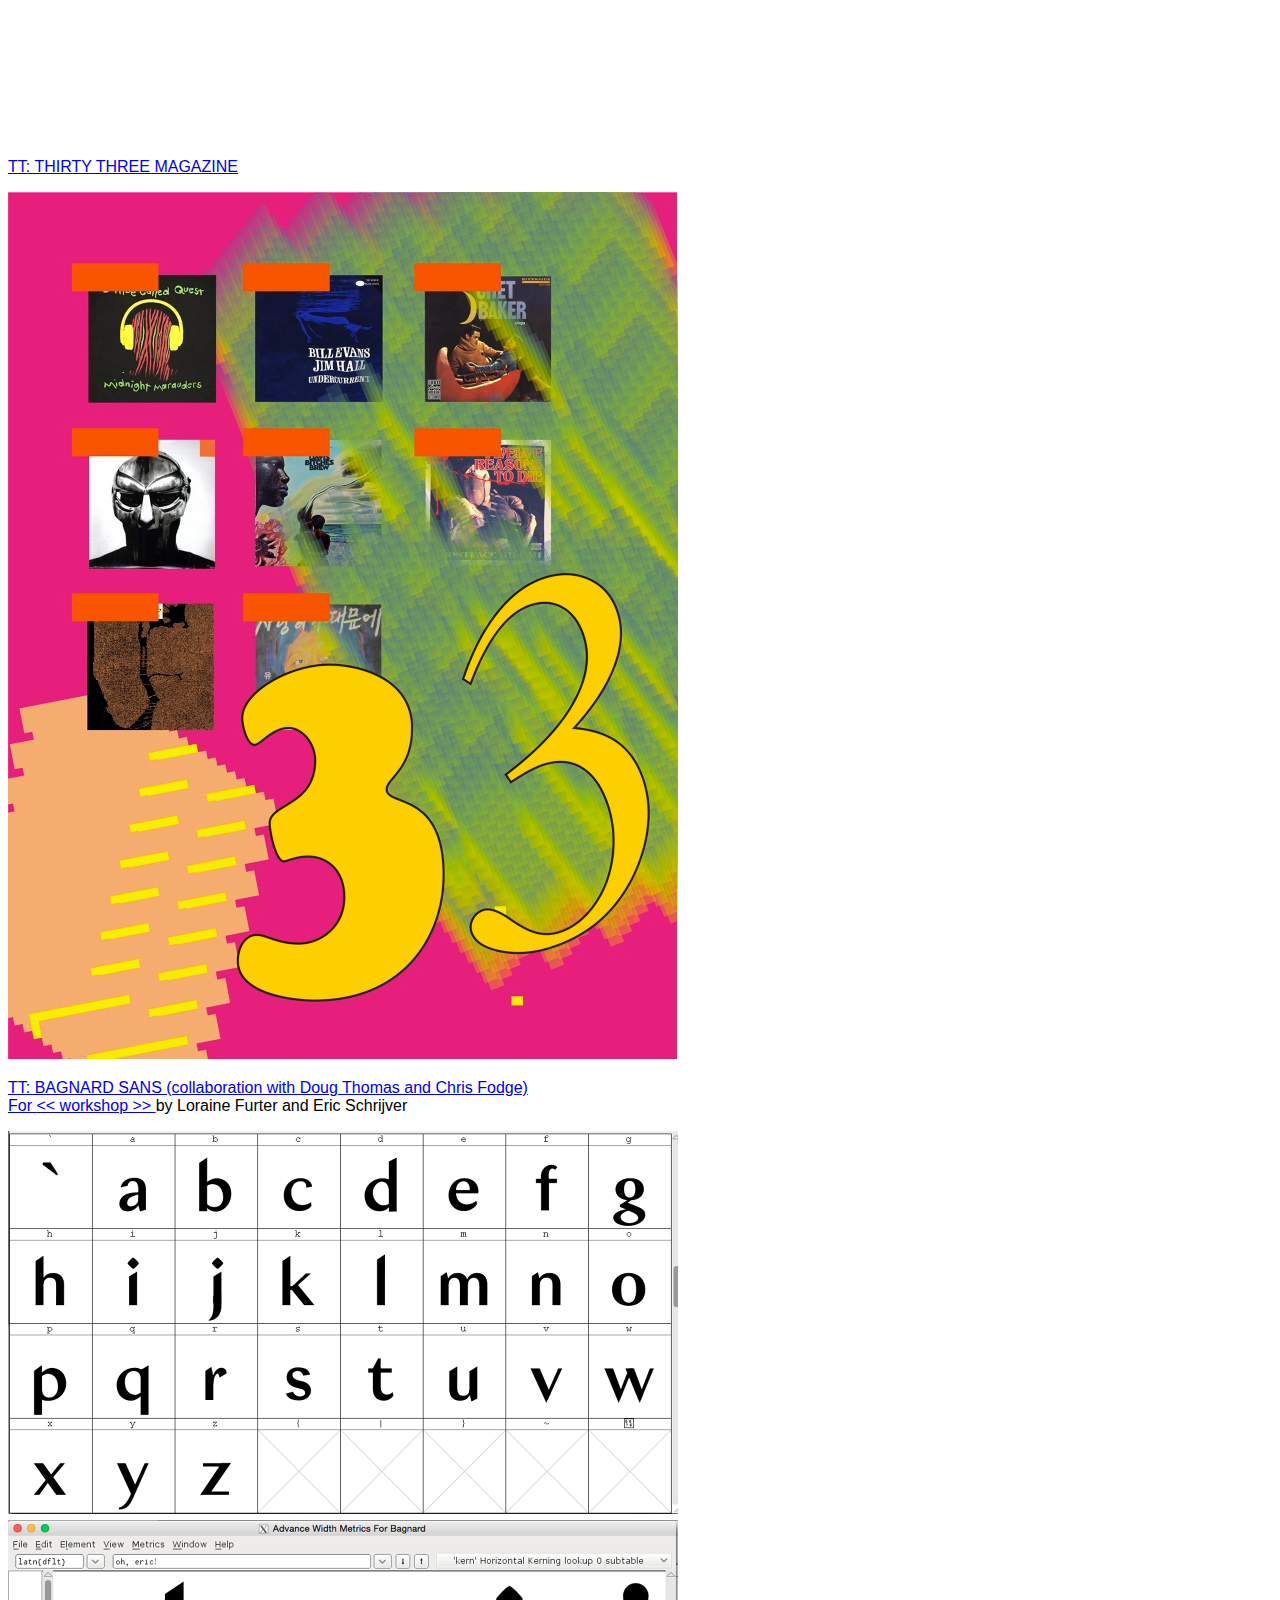
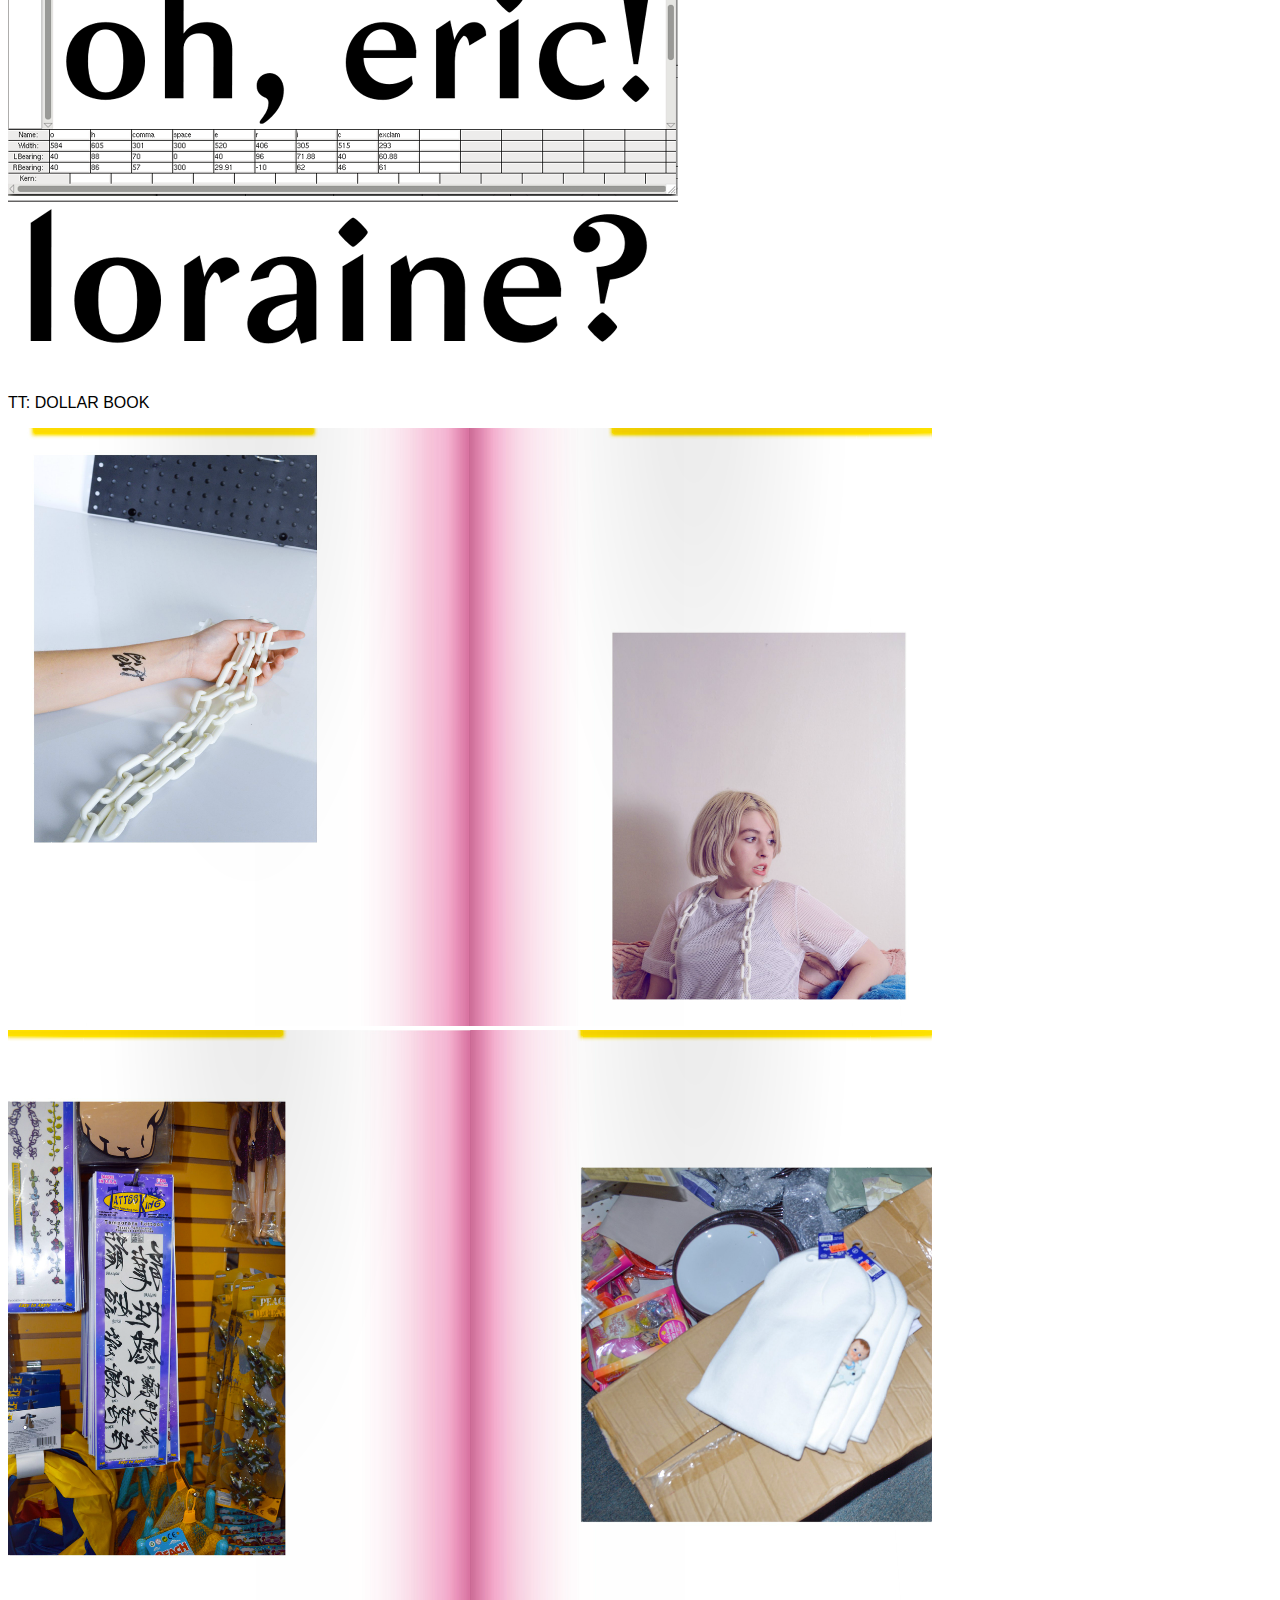
==== commit 9190e0aa: "update wet flyer" ====
--- a/works.html
+++ b/works.html
@@ -29,11 +29,25 @@
     <div>
     <a id="shape1" class="circle" href="index.html">b a c k ?</a>
     </div>
+   
+       <section class="wet">
+  <p> TT: WET PARTY FLYER </p>
+    <img style="width:400px;" src=wet.jpg>
+
+      </section>  
+ 
+   
+    <section class="stretch">
+  <p> TT: STRETCH PROMOTION (CLICK TO VISIT)</p>
+     <a href="http://www.stretchpromotion.com"><img style="width:500px;" src=stretch1.jpg></a>
+     <a href="http://www.stretchpromotion.com"><img style="width:500px;" src=stretch2.jpg></a>
+     <a href="http://www.stretchpromotion.com"><img style="width:500px;" src=stretch3.jpg></a>
+      </section>  
  
     <section class="pinup">
-  <p> TT: PIN–UP MAGAZINE ISSUE 20 AND 21 </p>
-  <img src=PINUP1.png>
-  <img src=PINUP2.jpg>
+  <p> TT: PIN–UP MAGAZINE ISSUE 21 AND 22 (CLICK TO READ) </p>
+     <a href="http://pinupmagazine.org/issues/pu21"><img style="width:500px;" src=pinupone.jpg></a>
+     <a href="http://pinupmagazine.org/issues/pu22"><img style="width:500px;" src=pinuptwo.jpg></a>
       </section>  
      
     <section class="spectacle">
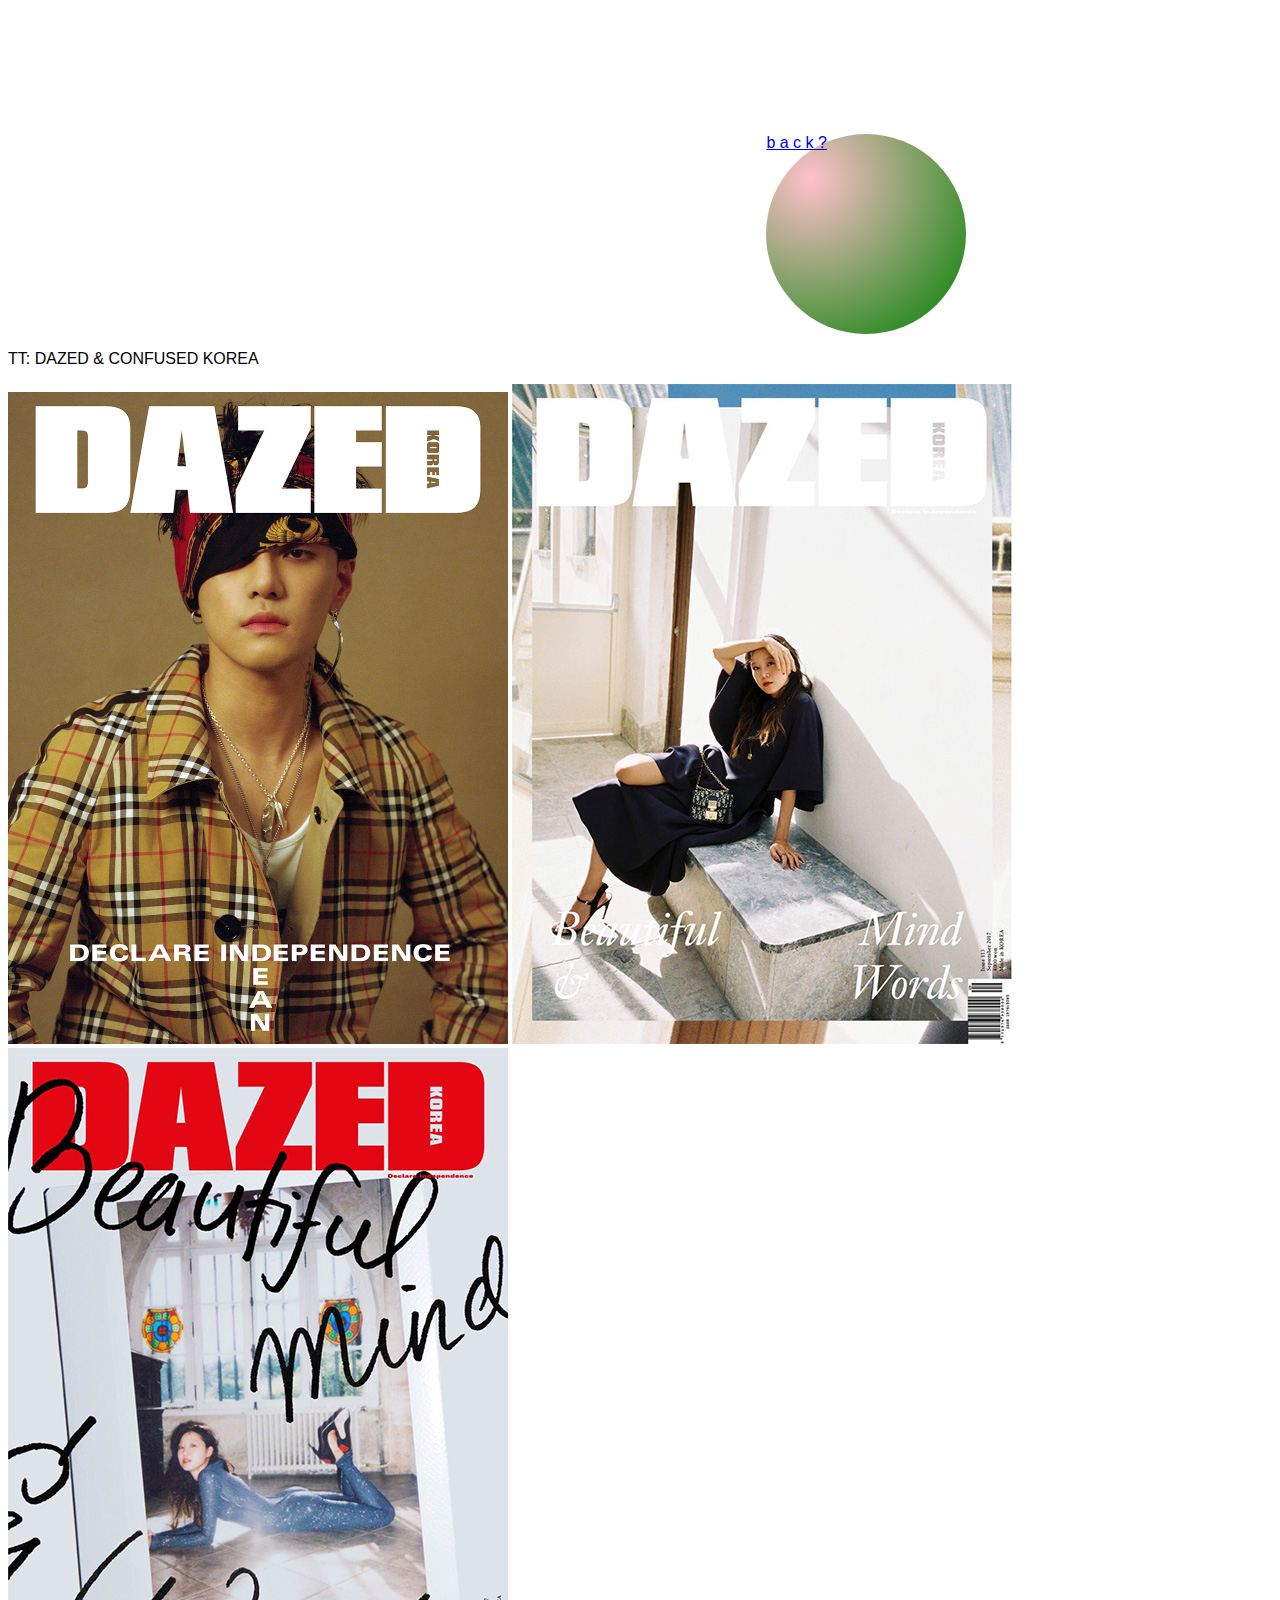
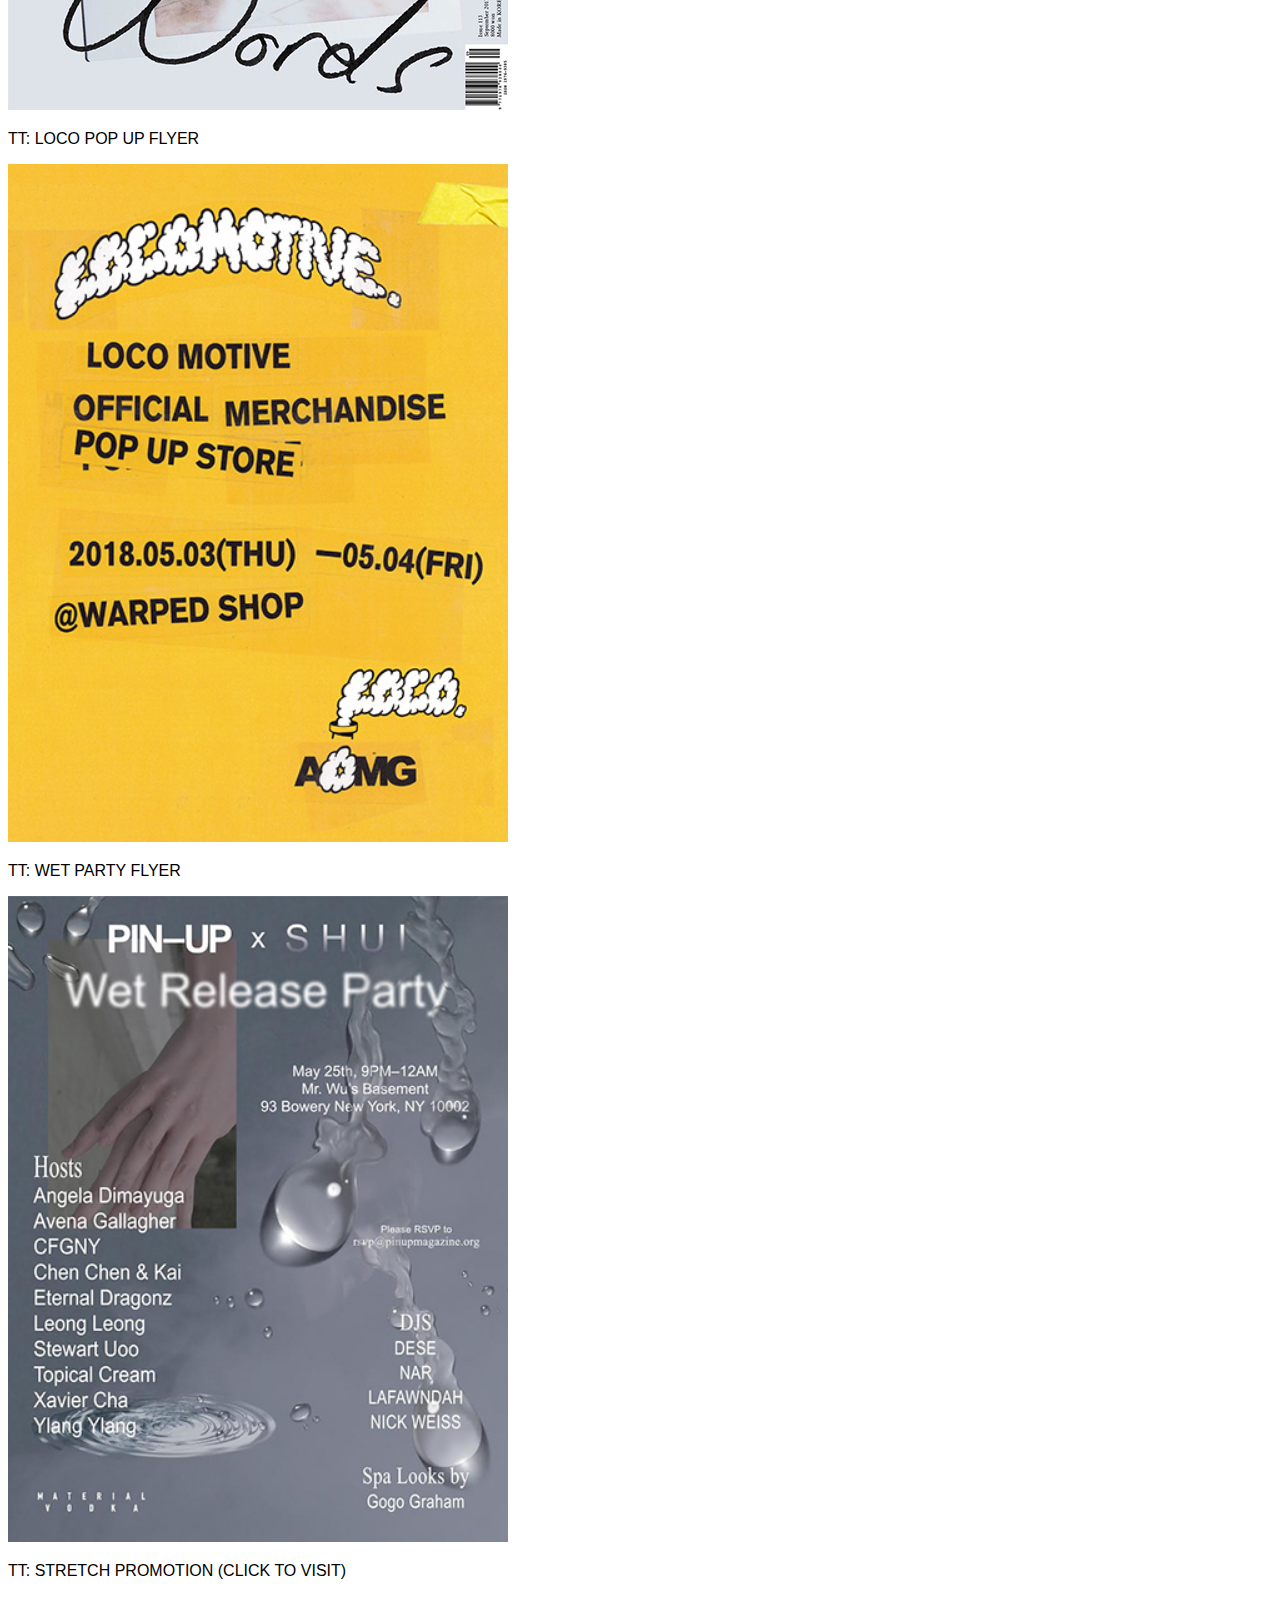
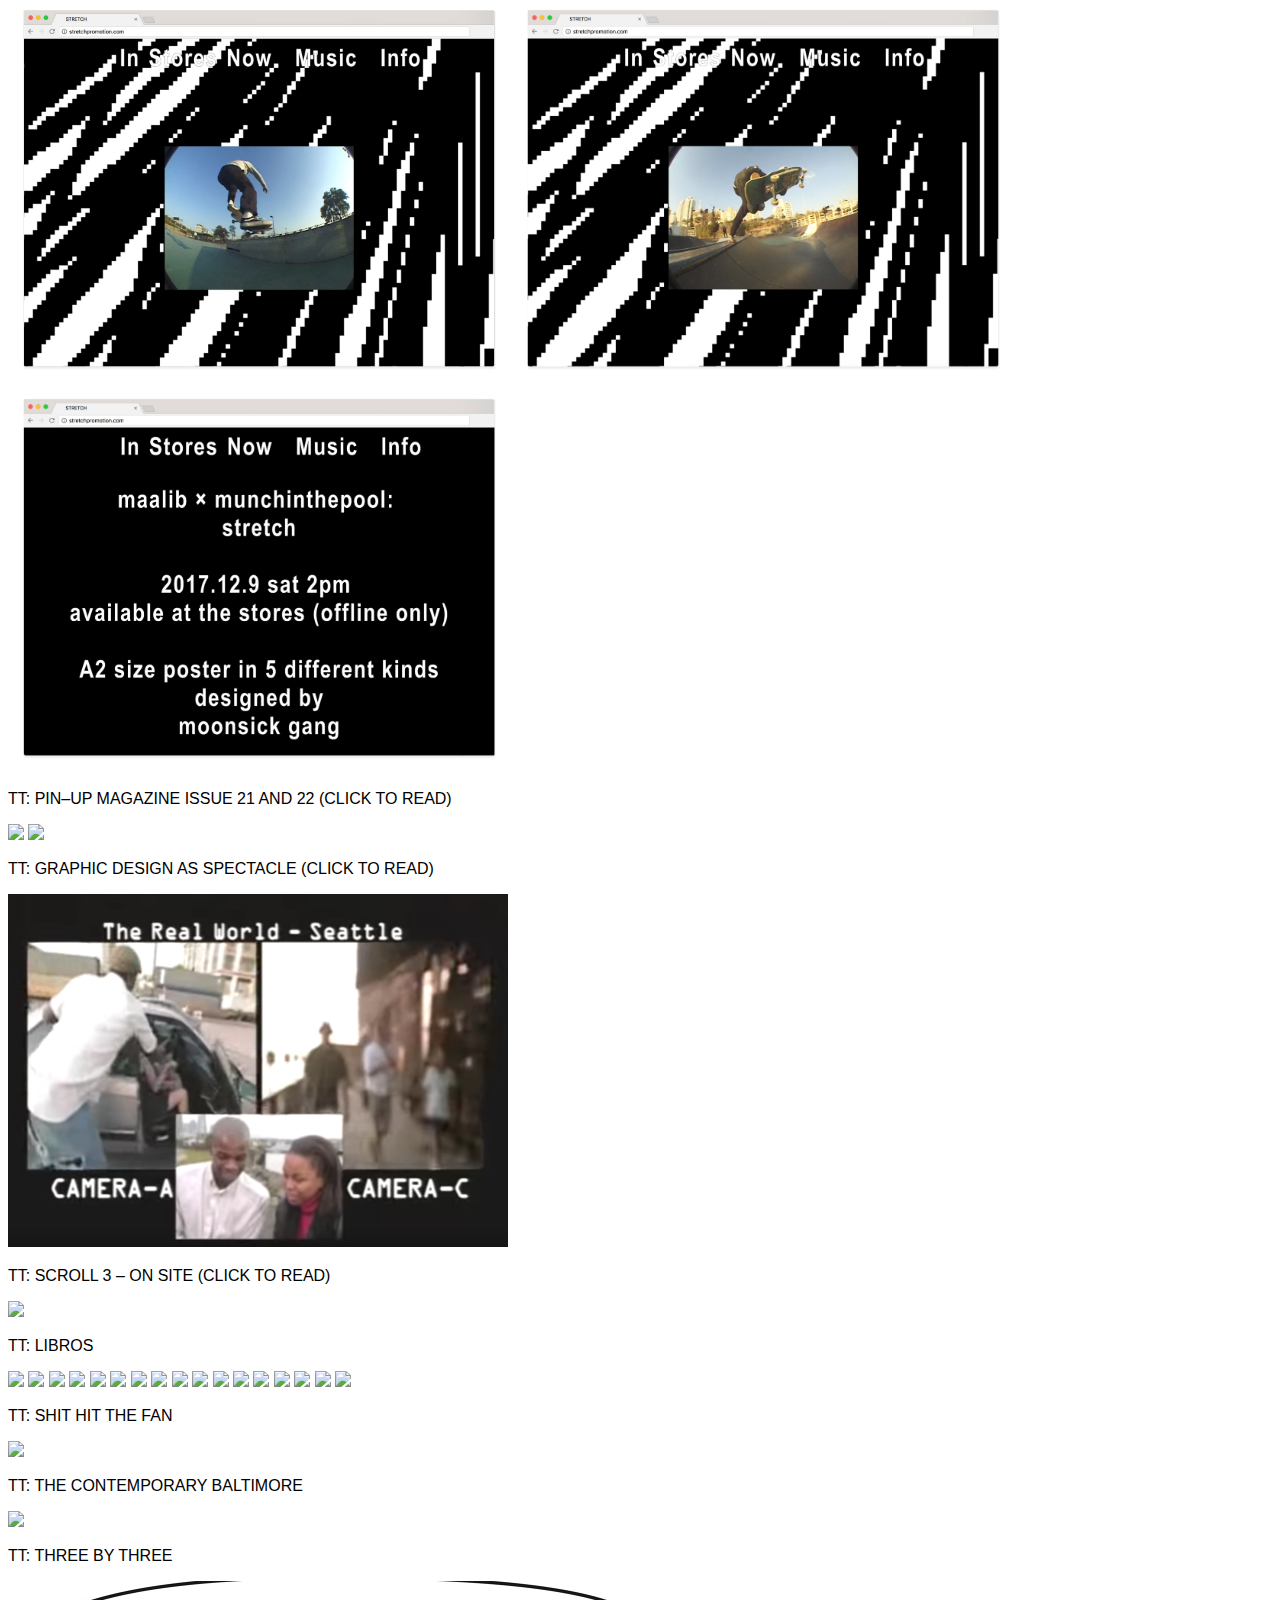
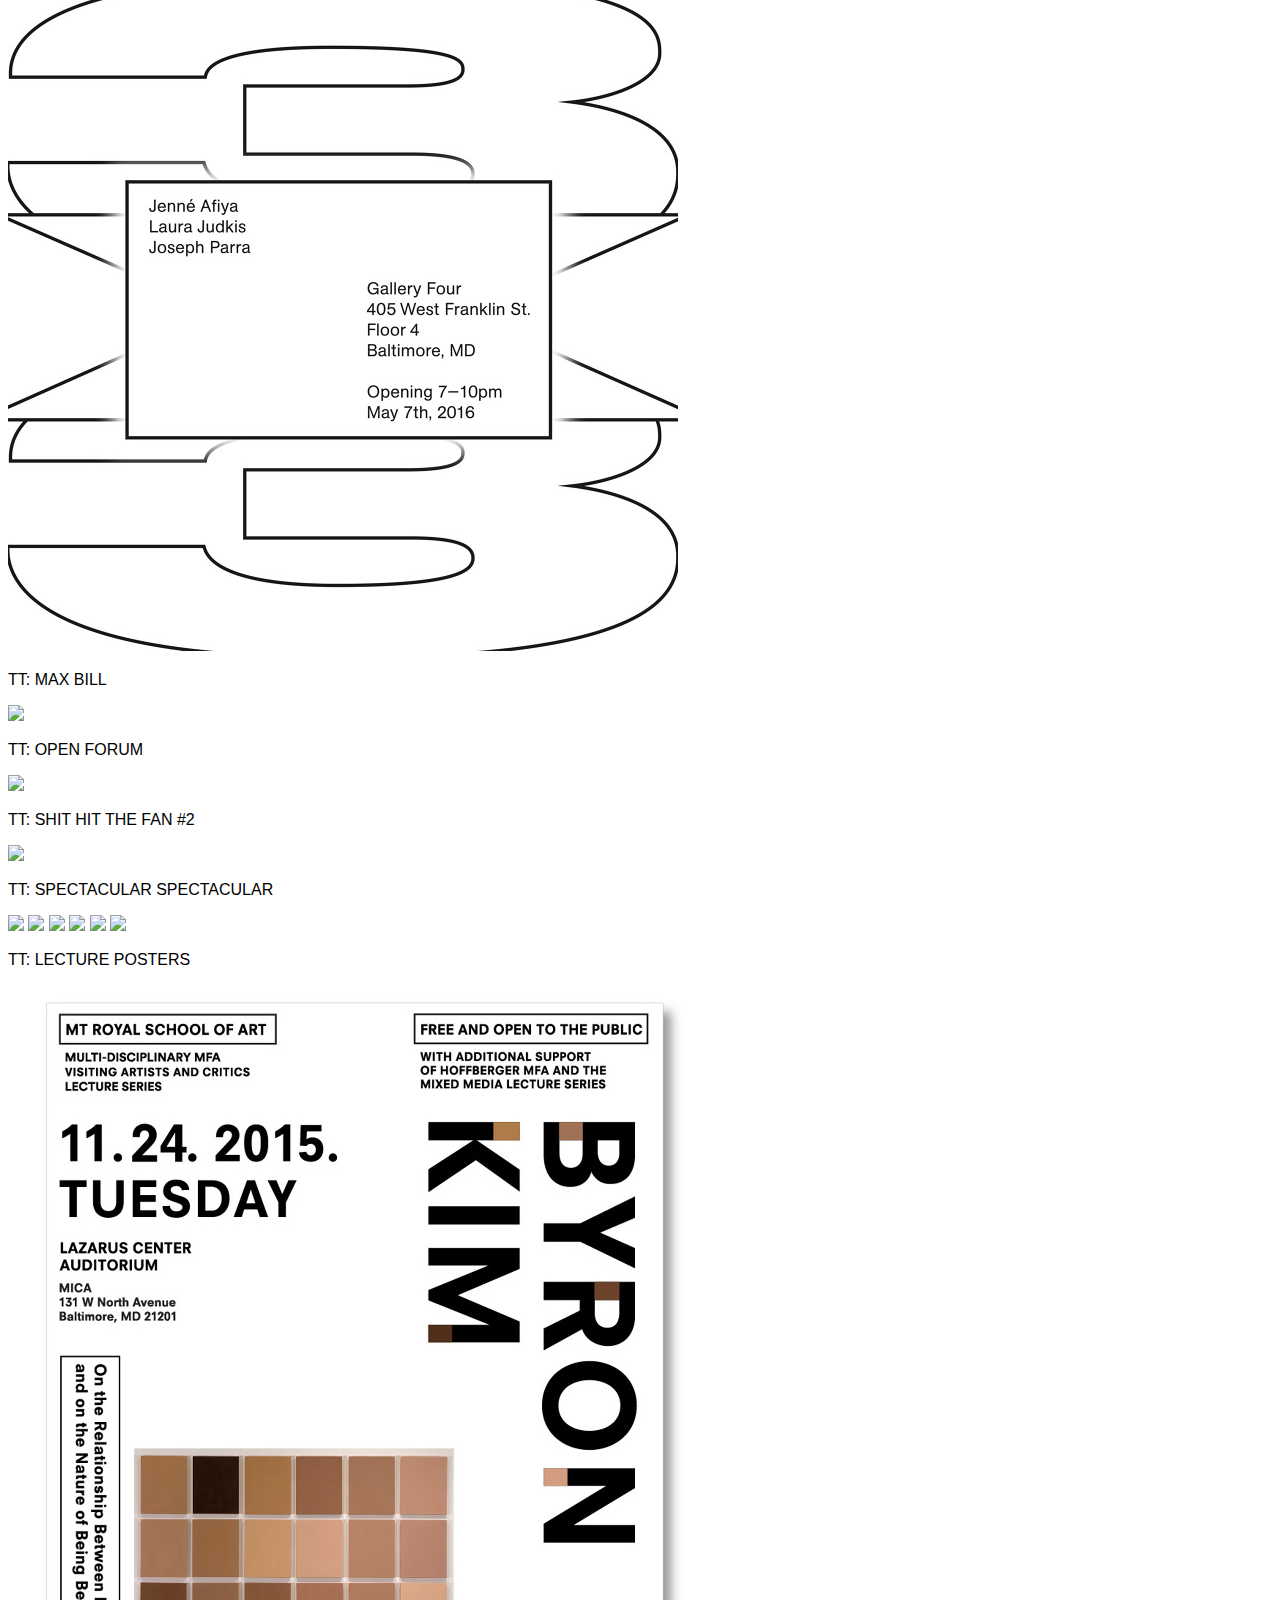
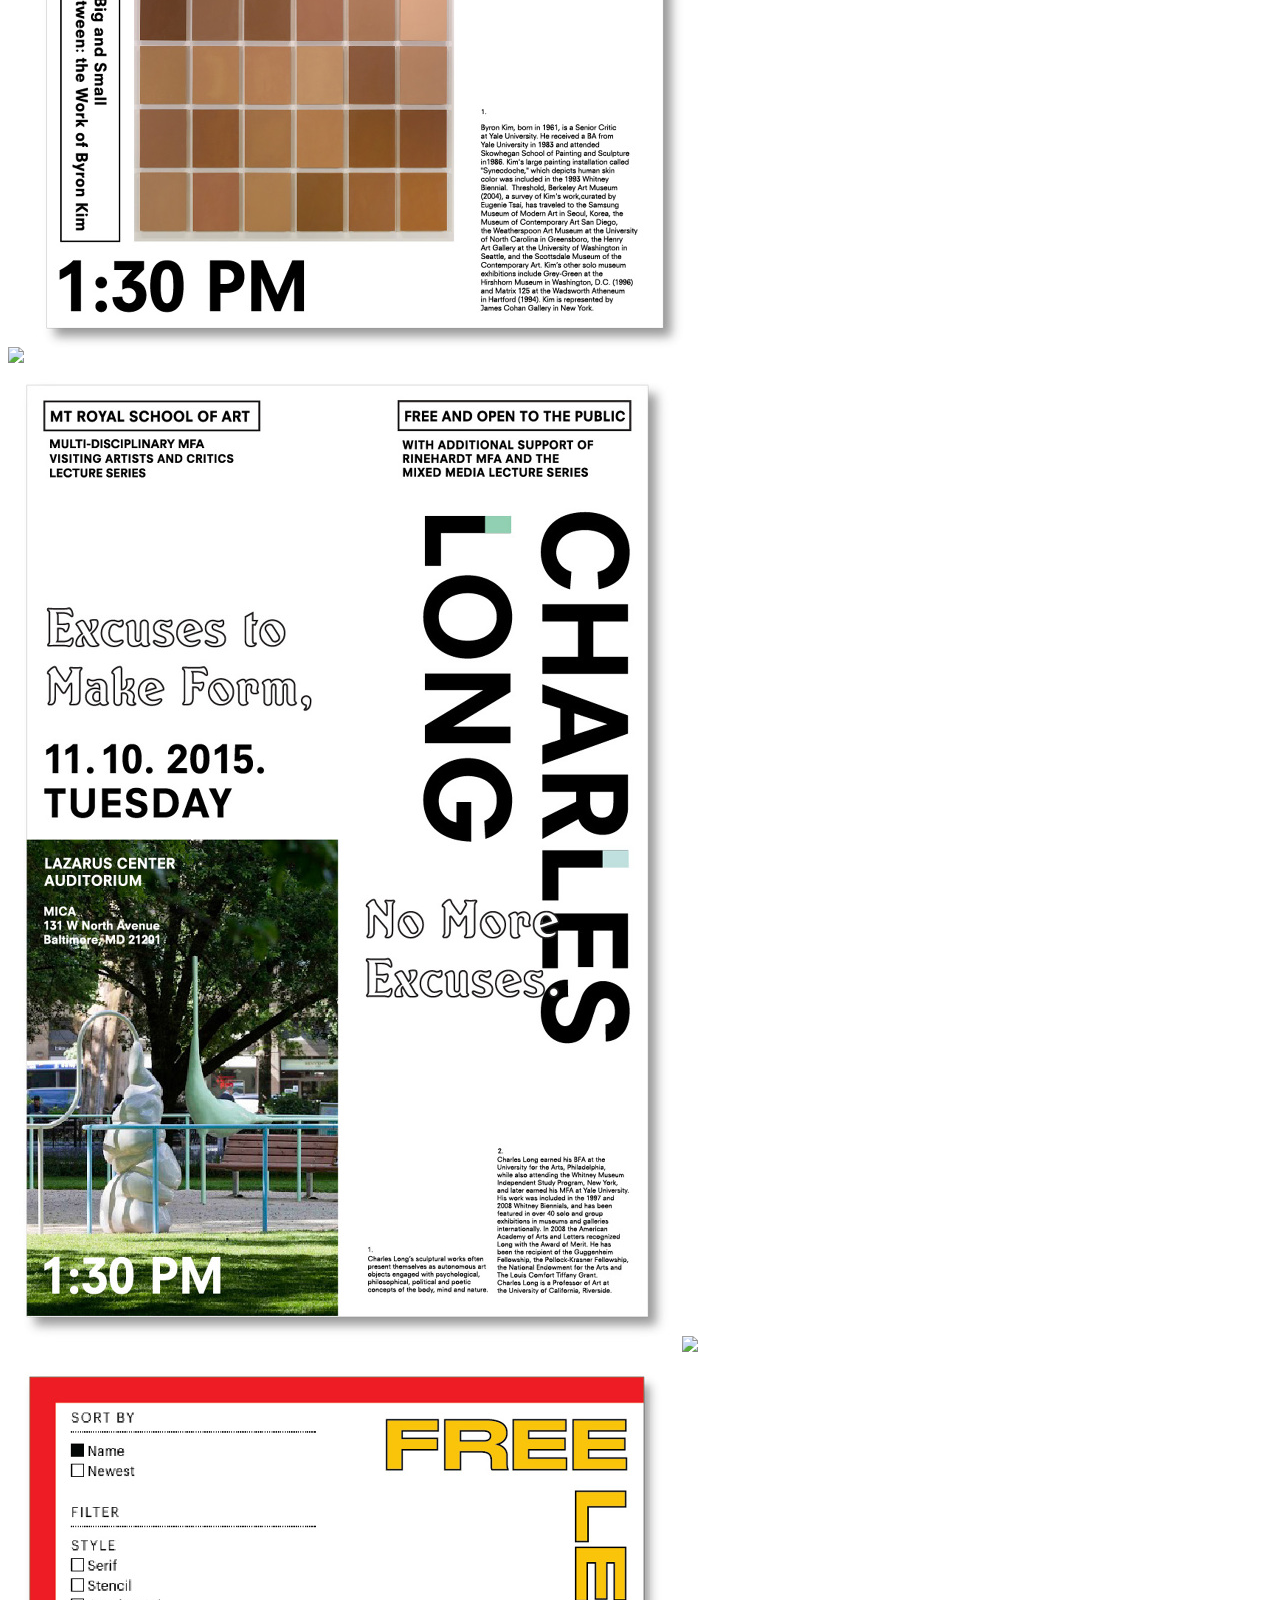
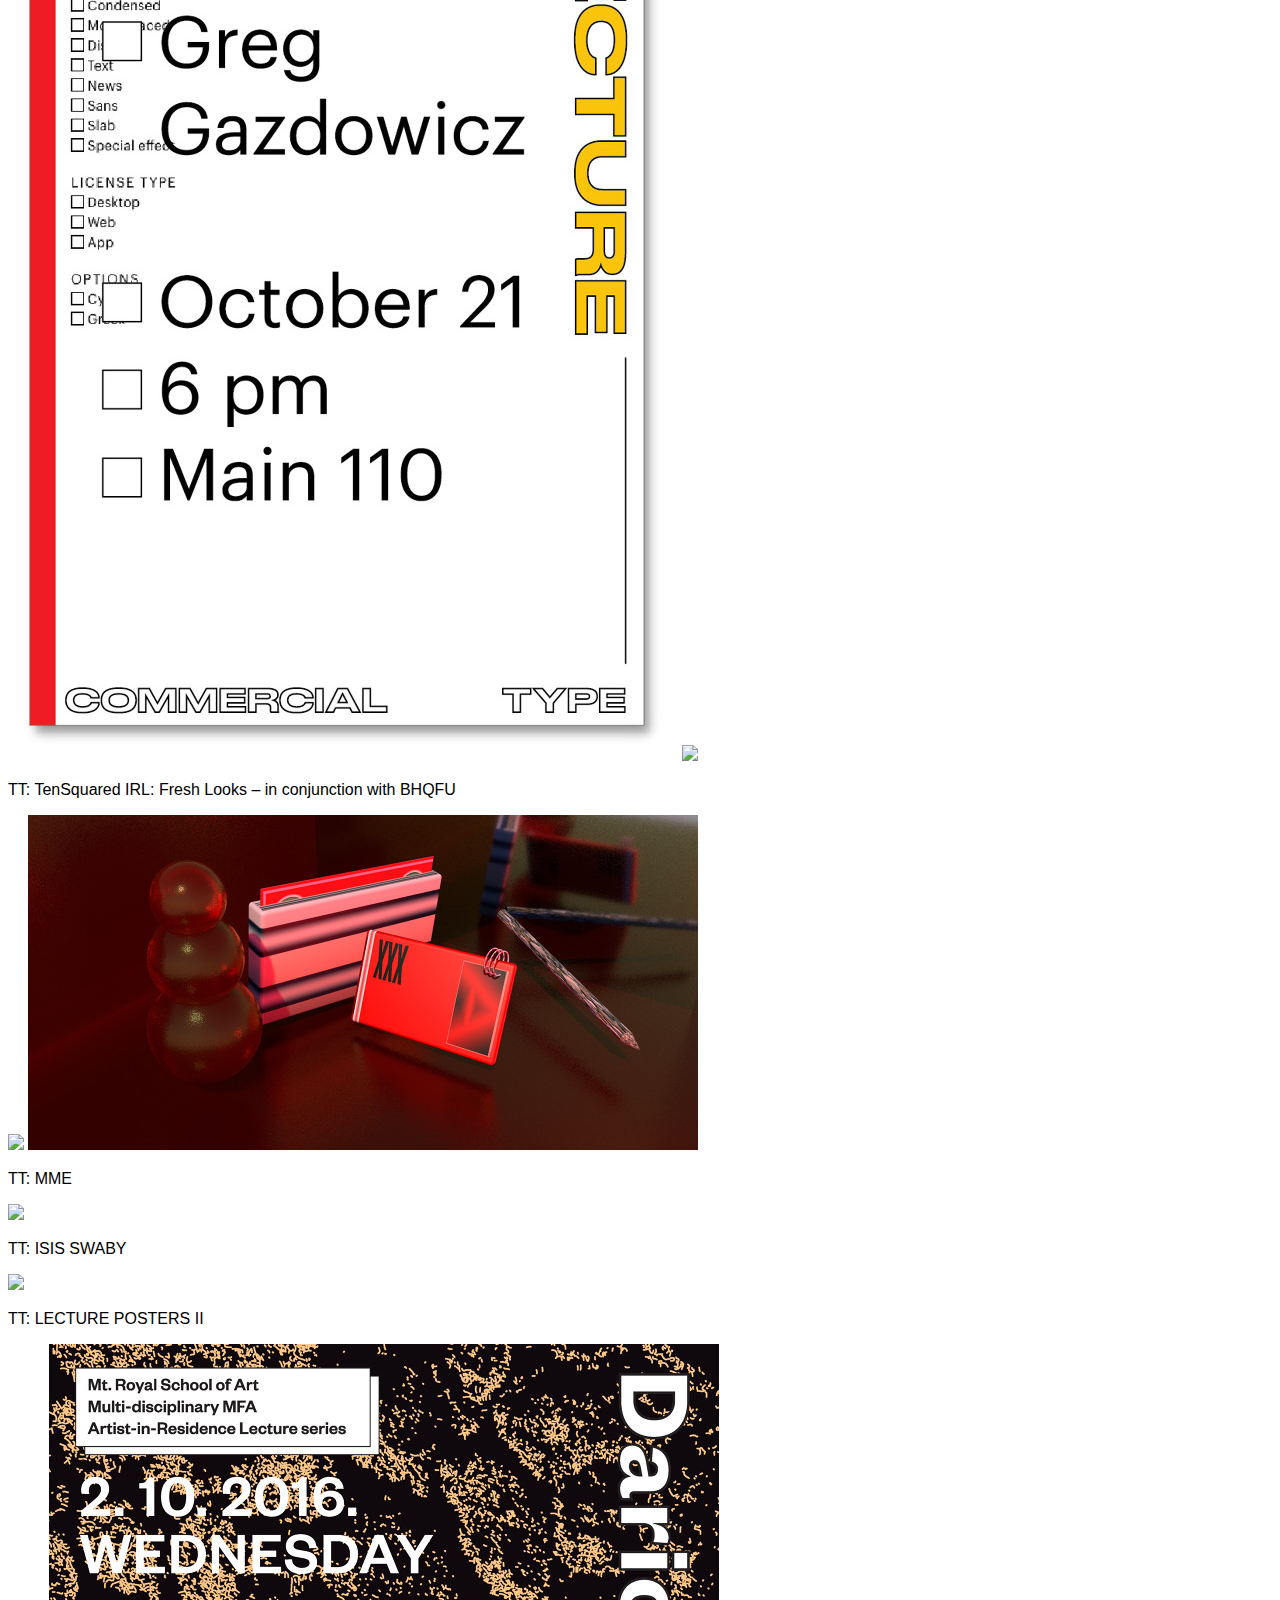
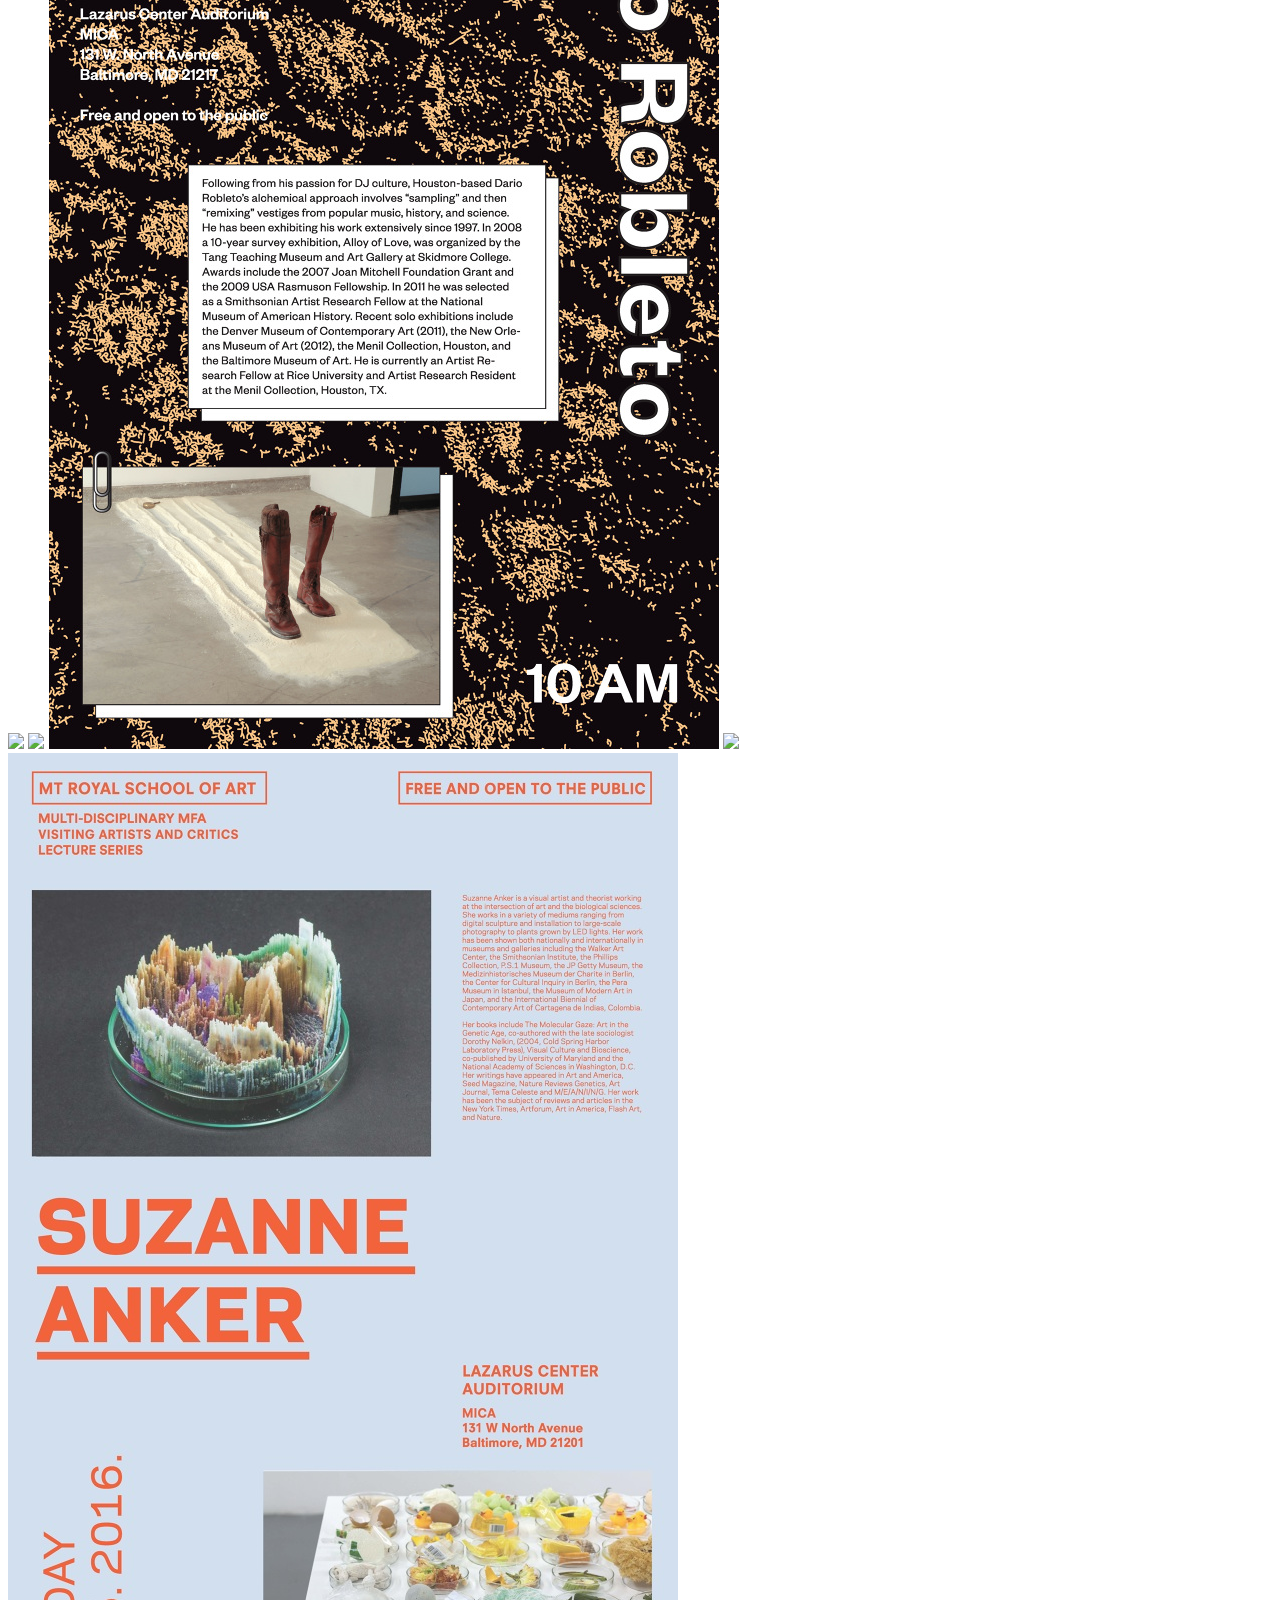
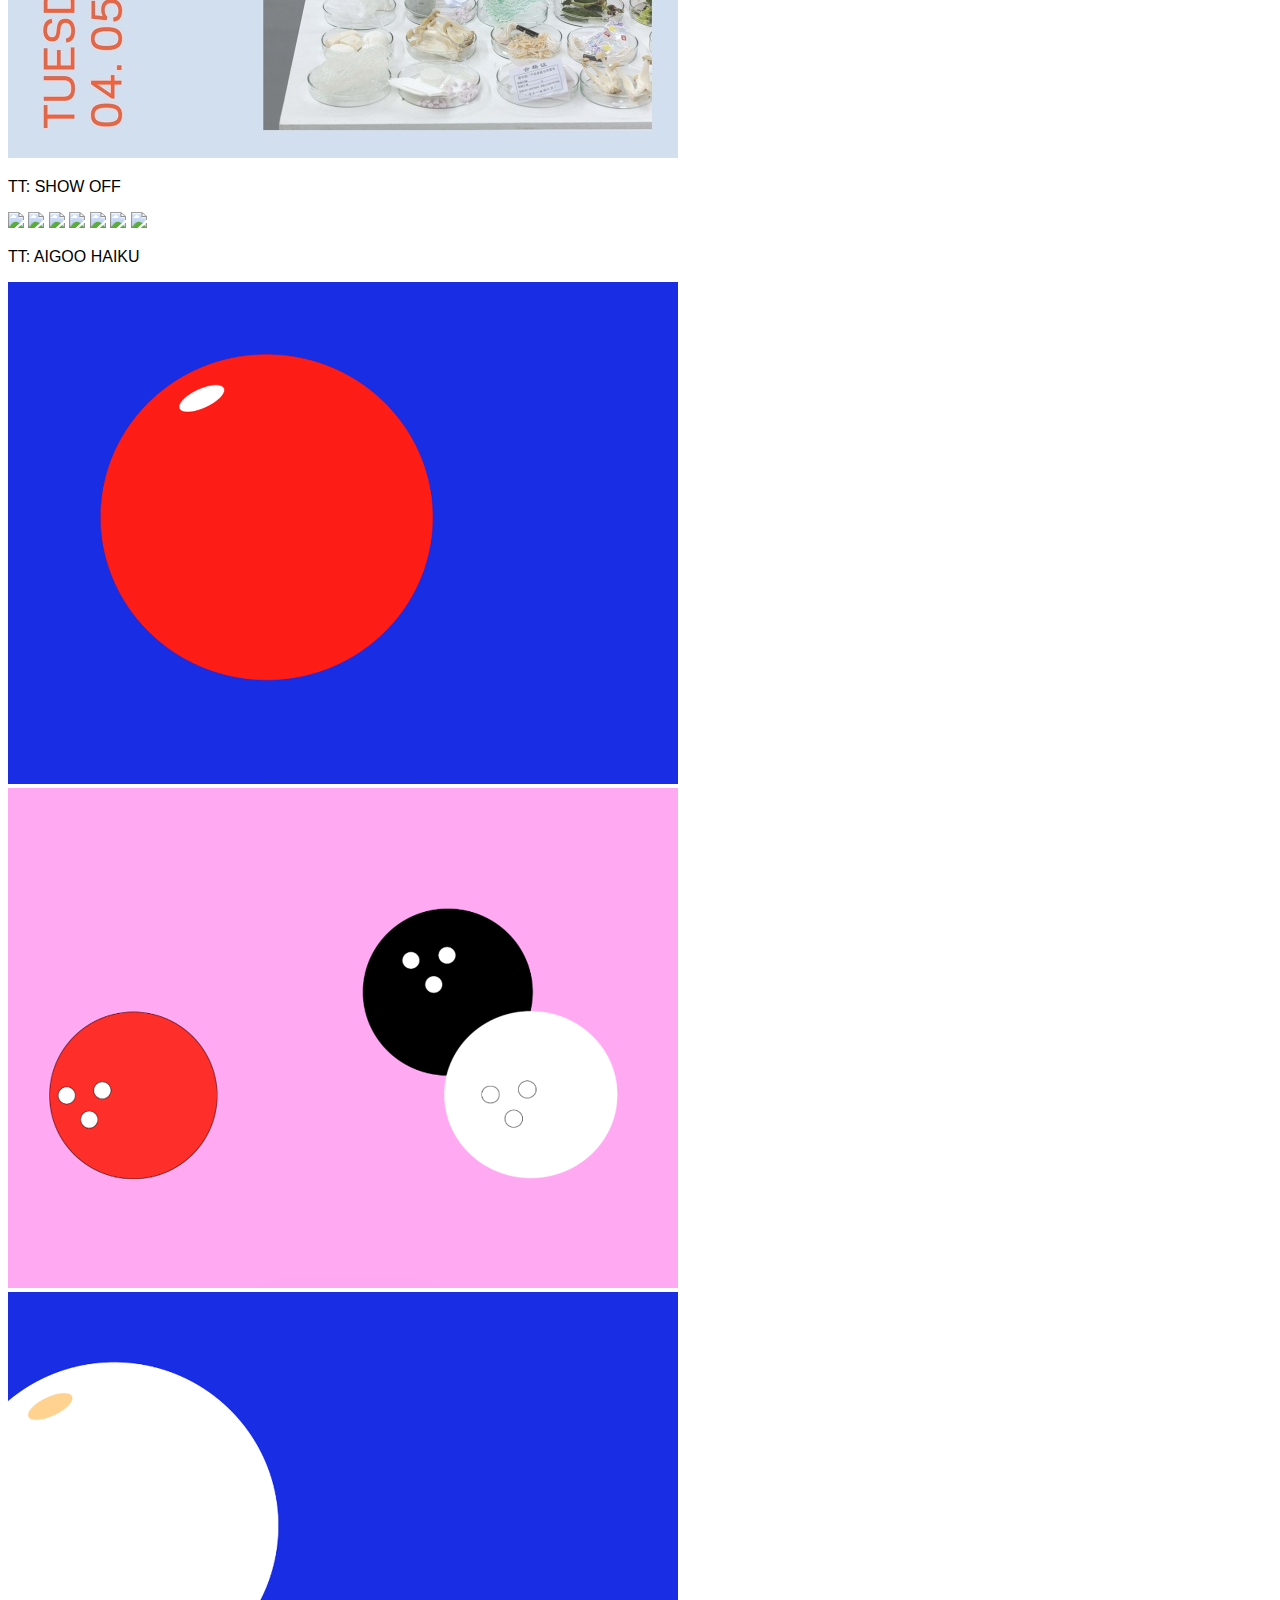
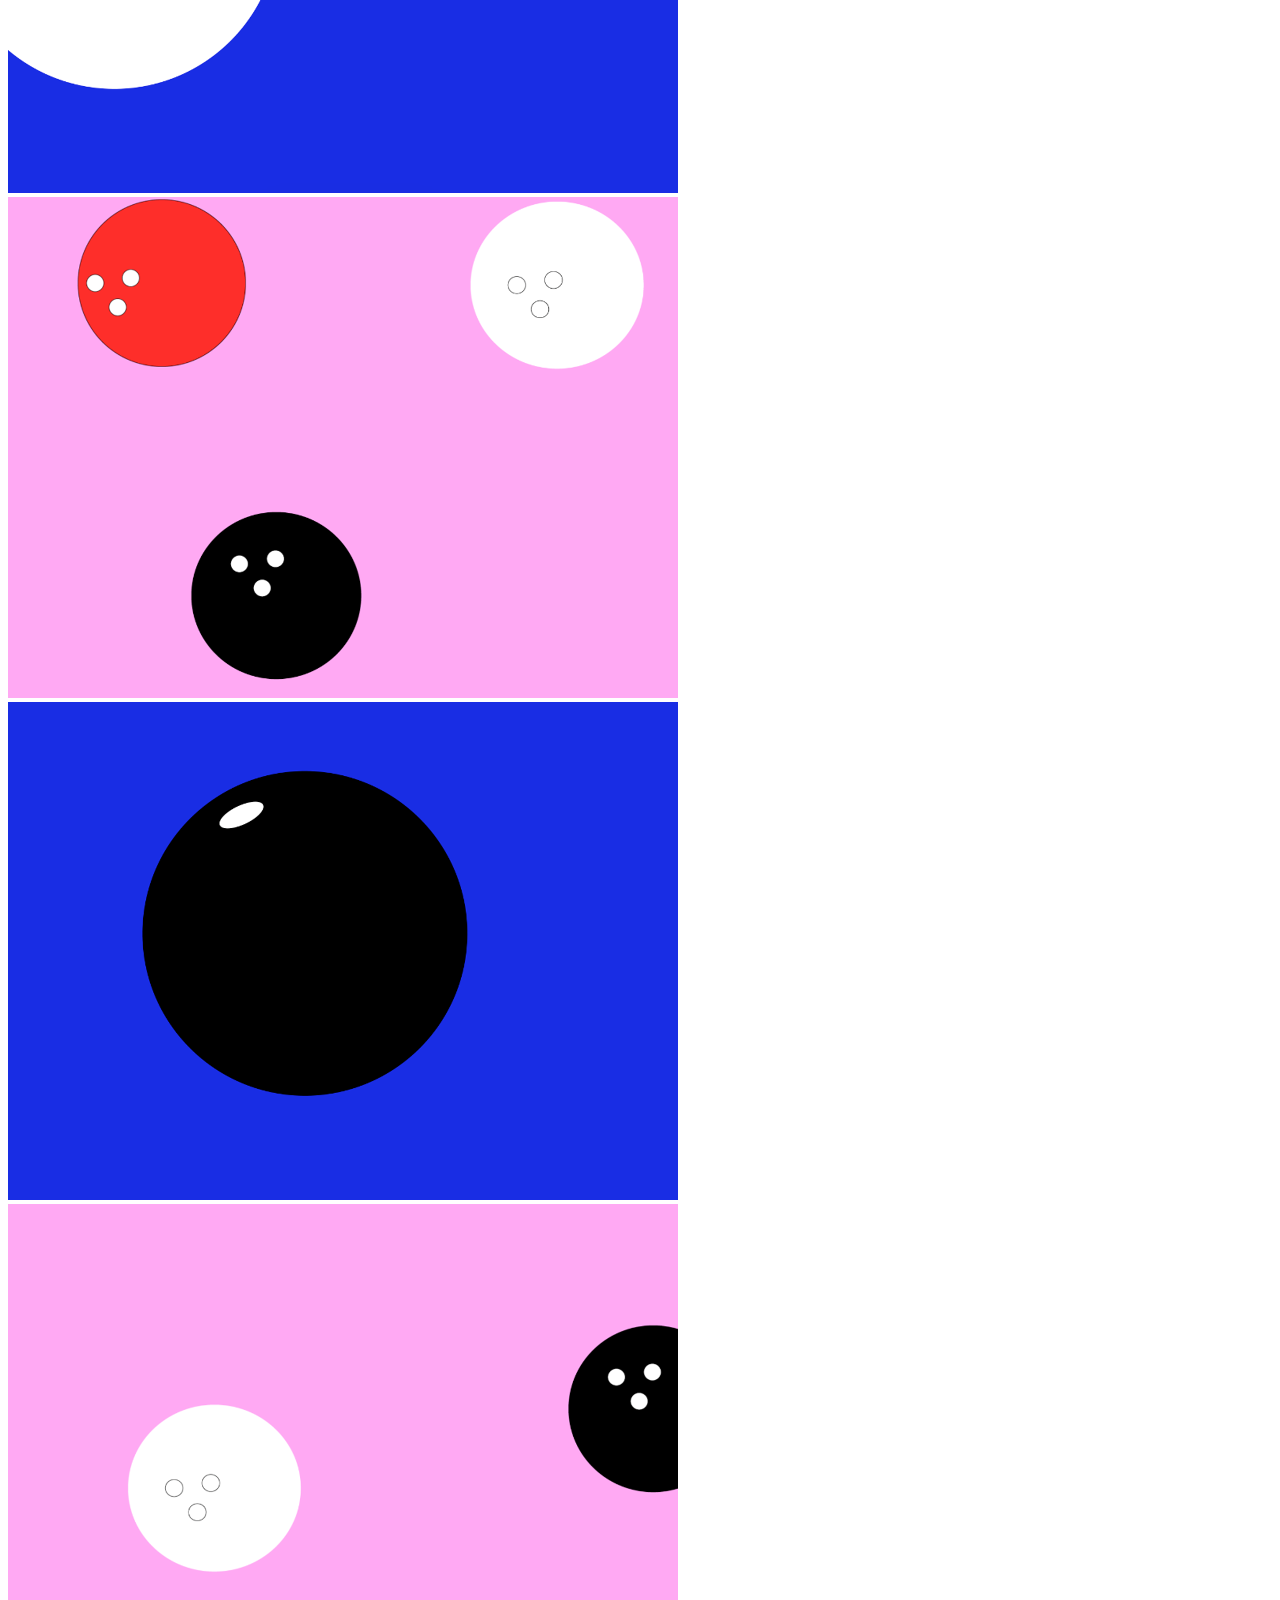
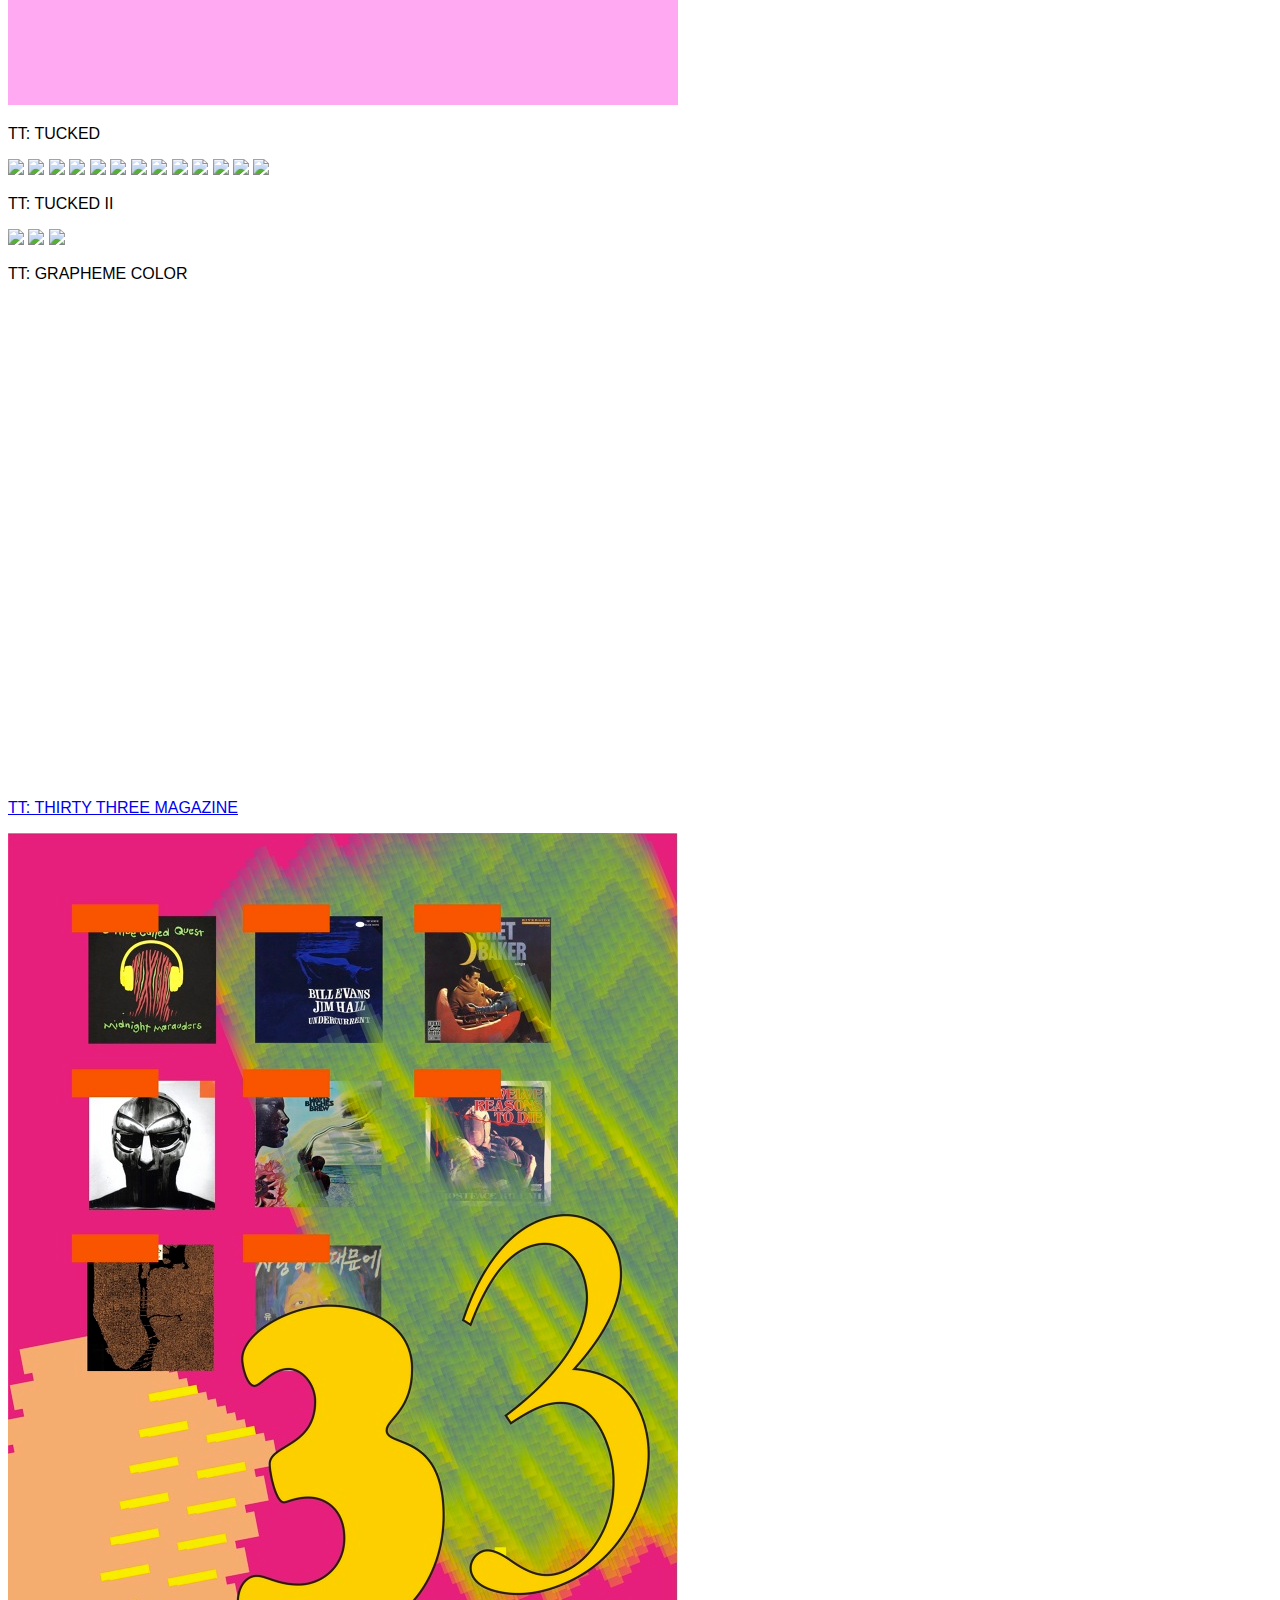
==== commit 6e6c2e8f: "update dazed covers" ====
--- a/works.html
+++ b/works.html
@@ -30,9 +30,22 @@
     <a id="shape1" class="circle" href="index.html">b a c k ?</a>
     </div>
    
+             <section class="dazed">
+  <p> TT: DAZED & CONFUSED KOREA  </p>
+ <img style="width:500px;" src=dazed1.jpg>
+ <img style="width:500px;" src=dazed2.jpg>
+ <img style="width:500px;" src=dazed3.jpg>
+      </section> 
+   
+          <section class="loco">
+  <p> TT: LOCO POP UP FLYER </p>
+    <img style="width:500px;" src=loco.jpg>
+
+      </section> 
+   
        <section class="wet">
   <p> TT: WET PARTY FLYER </p>
-    <img style="width:400px;" src=wet.jpg>
+    <img style="width:500px;" src=wet.jpg>
 
       </section>  
  
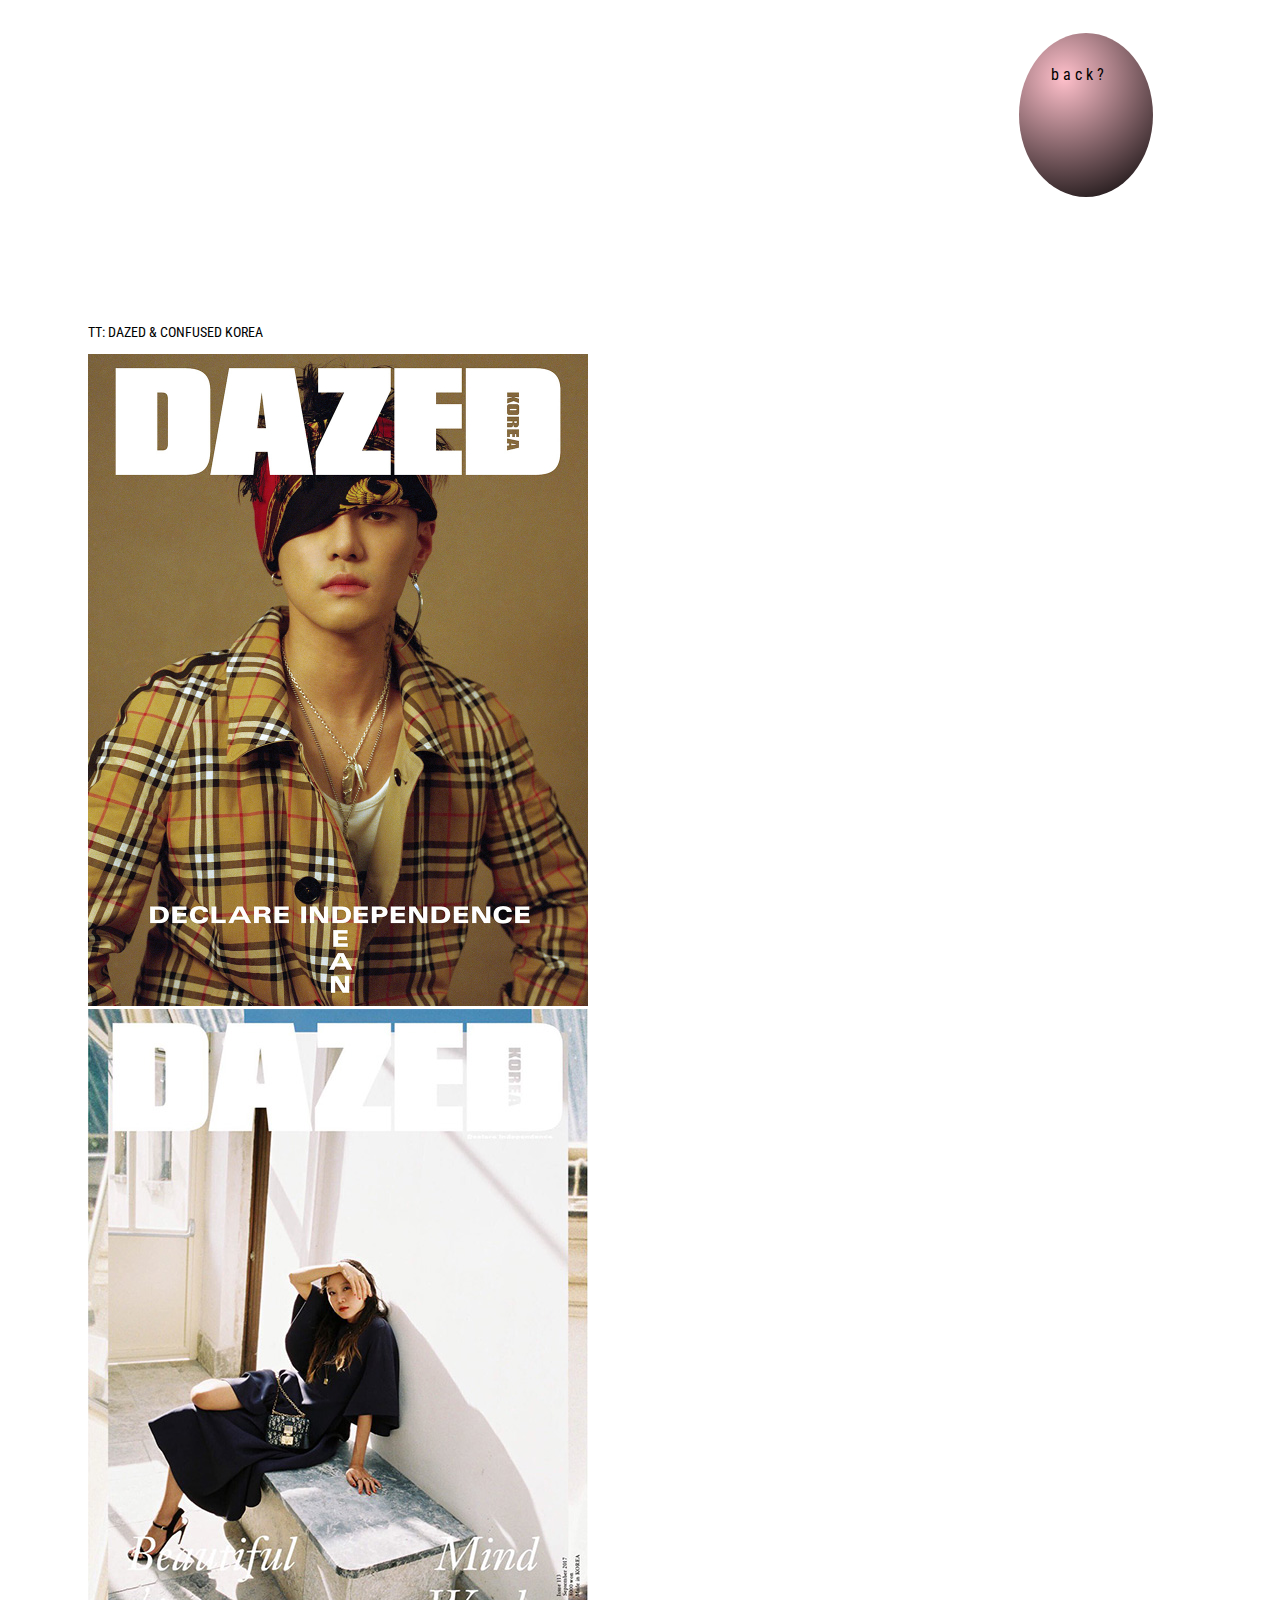
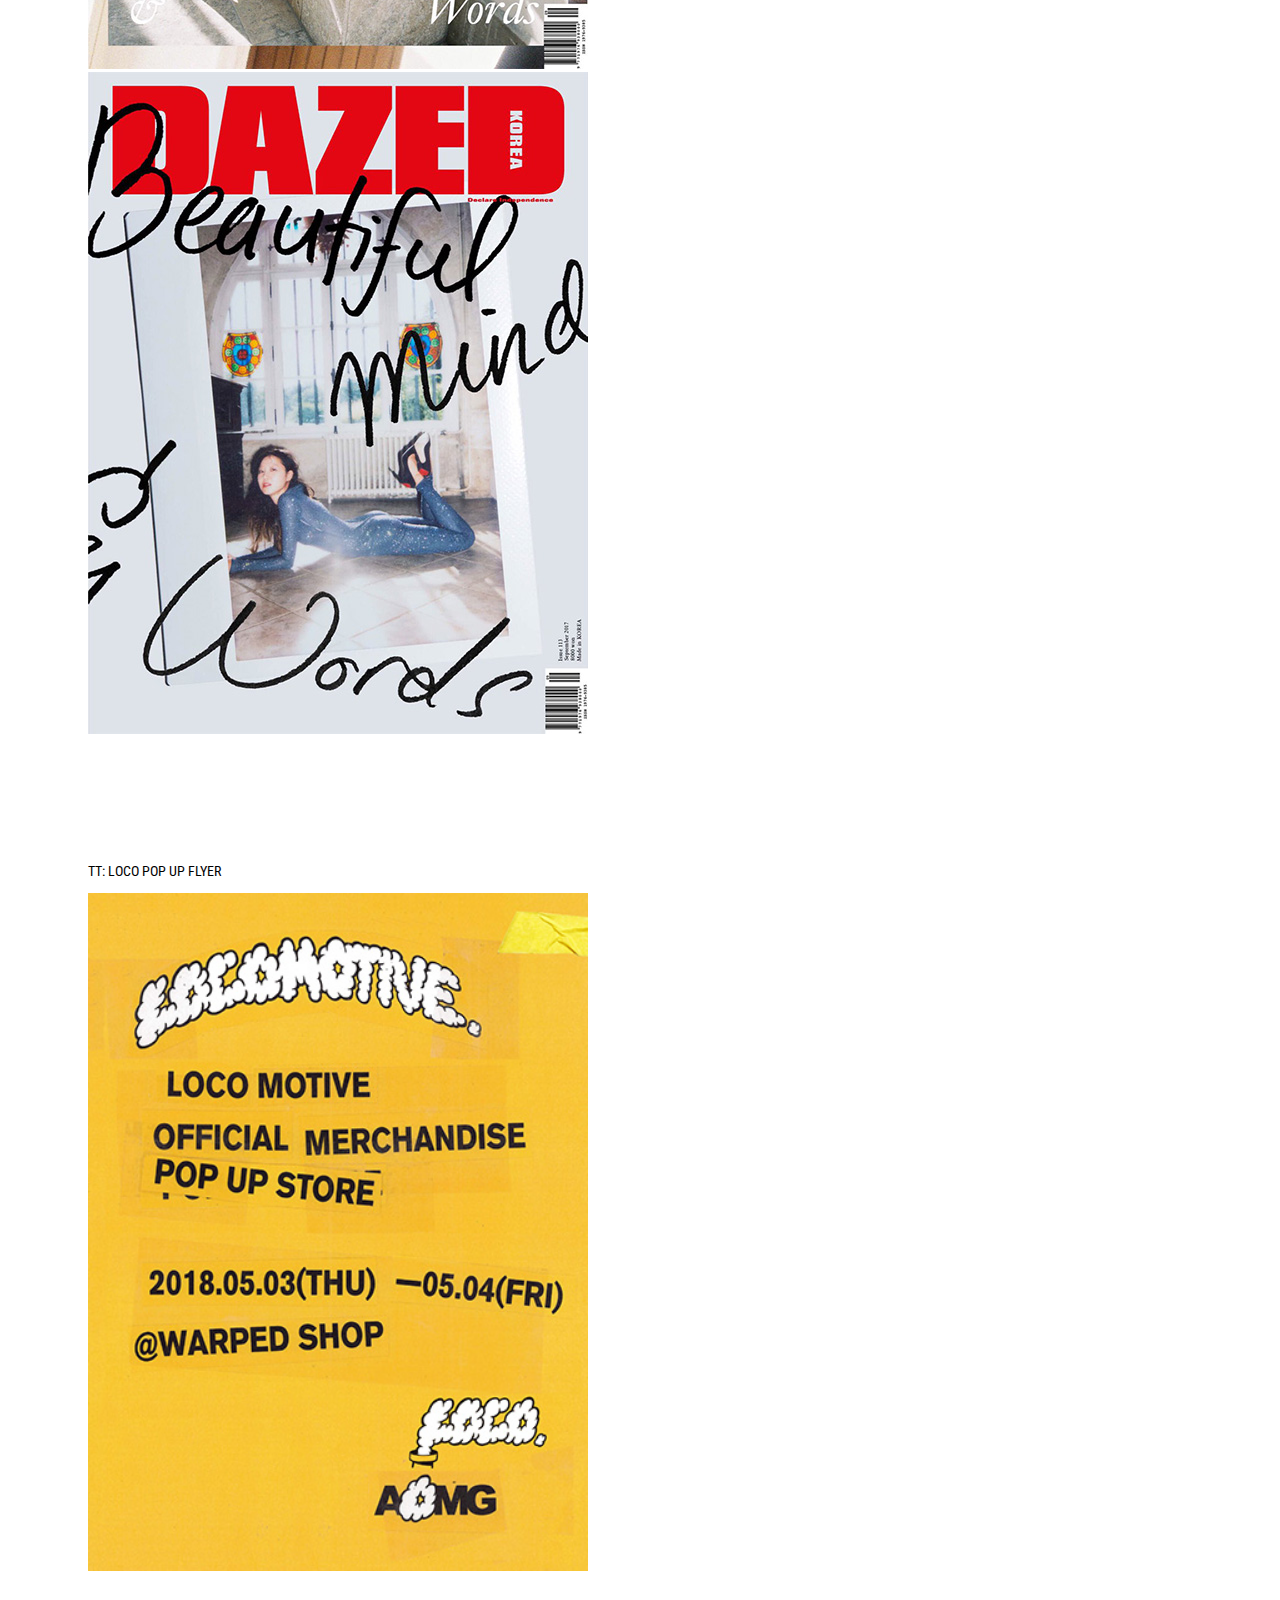
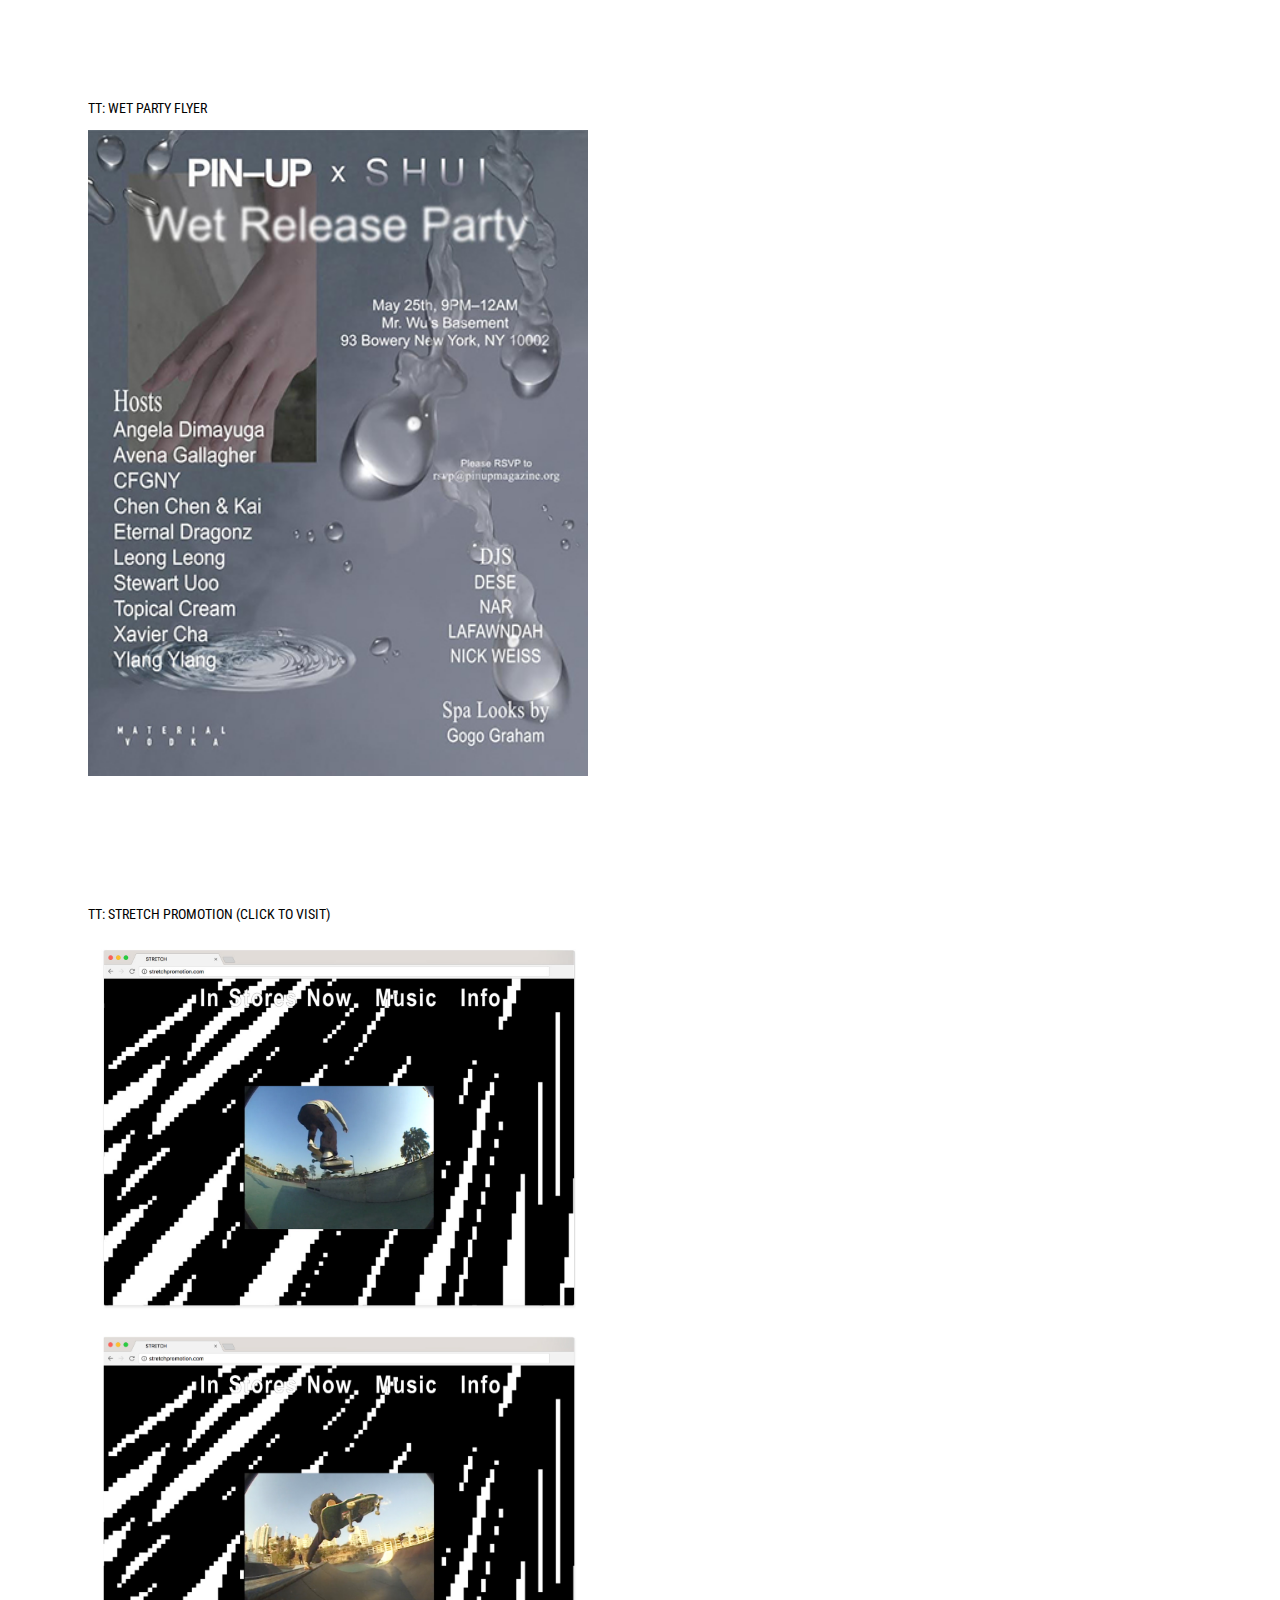
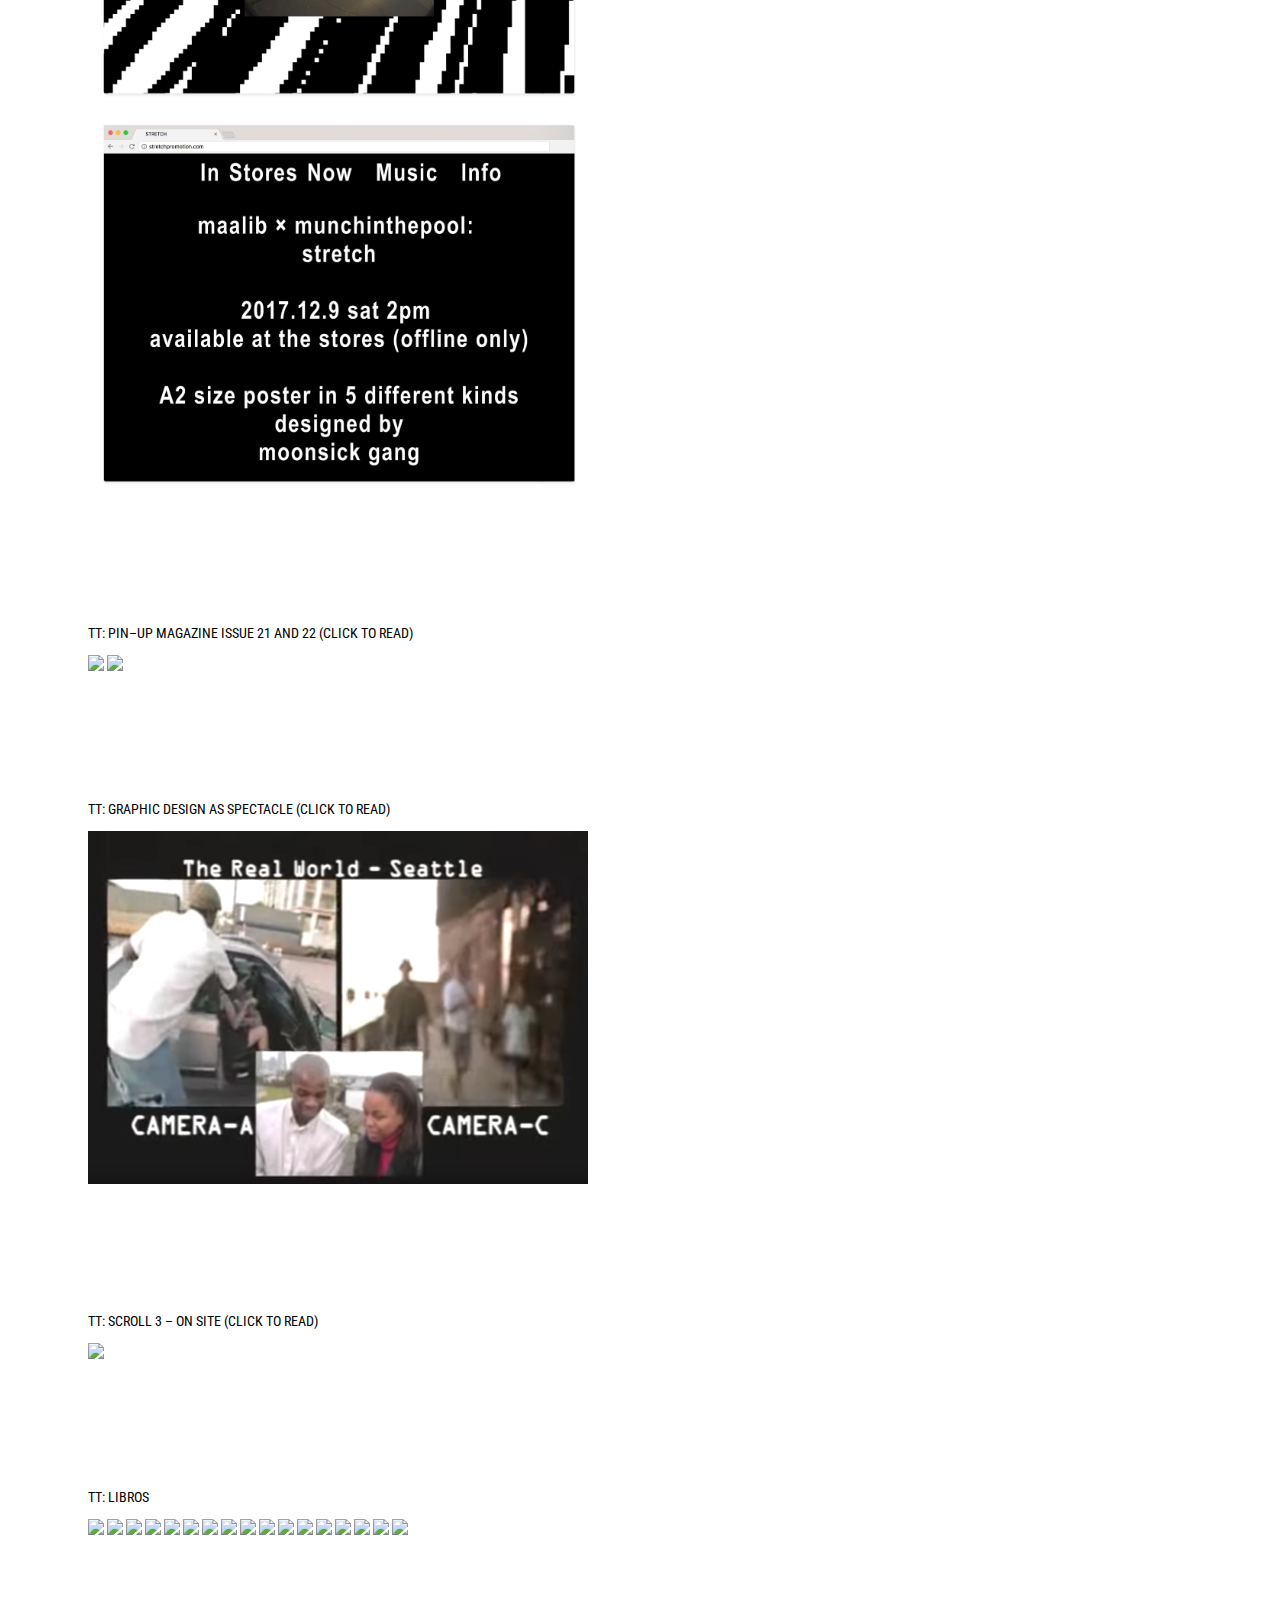
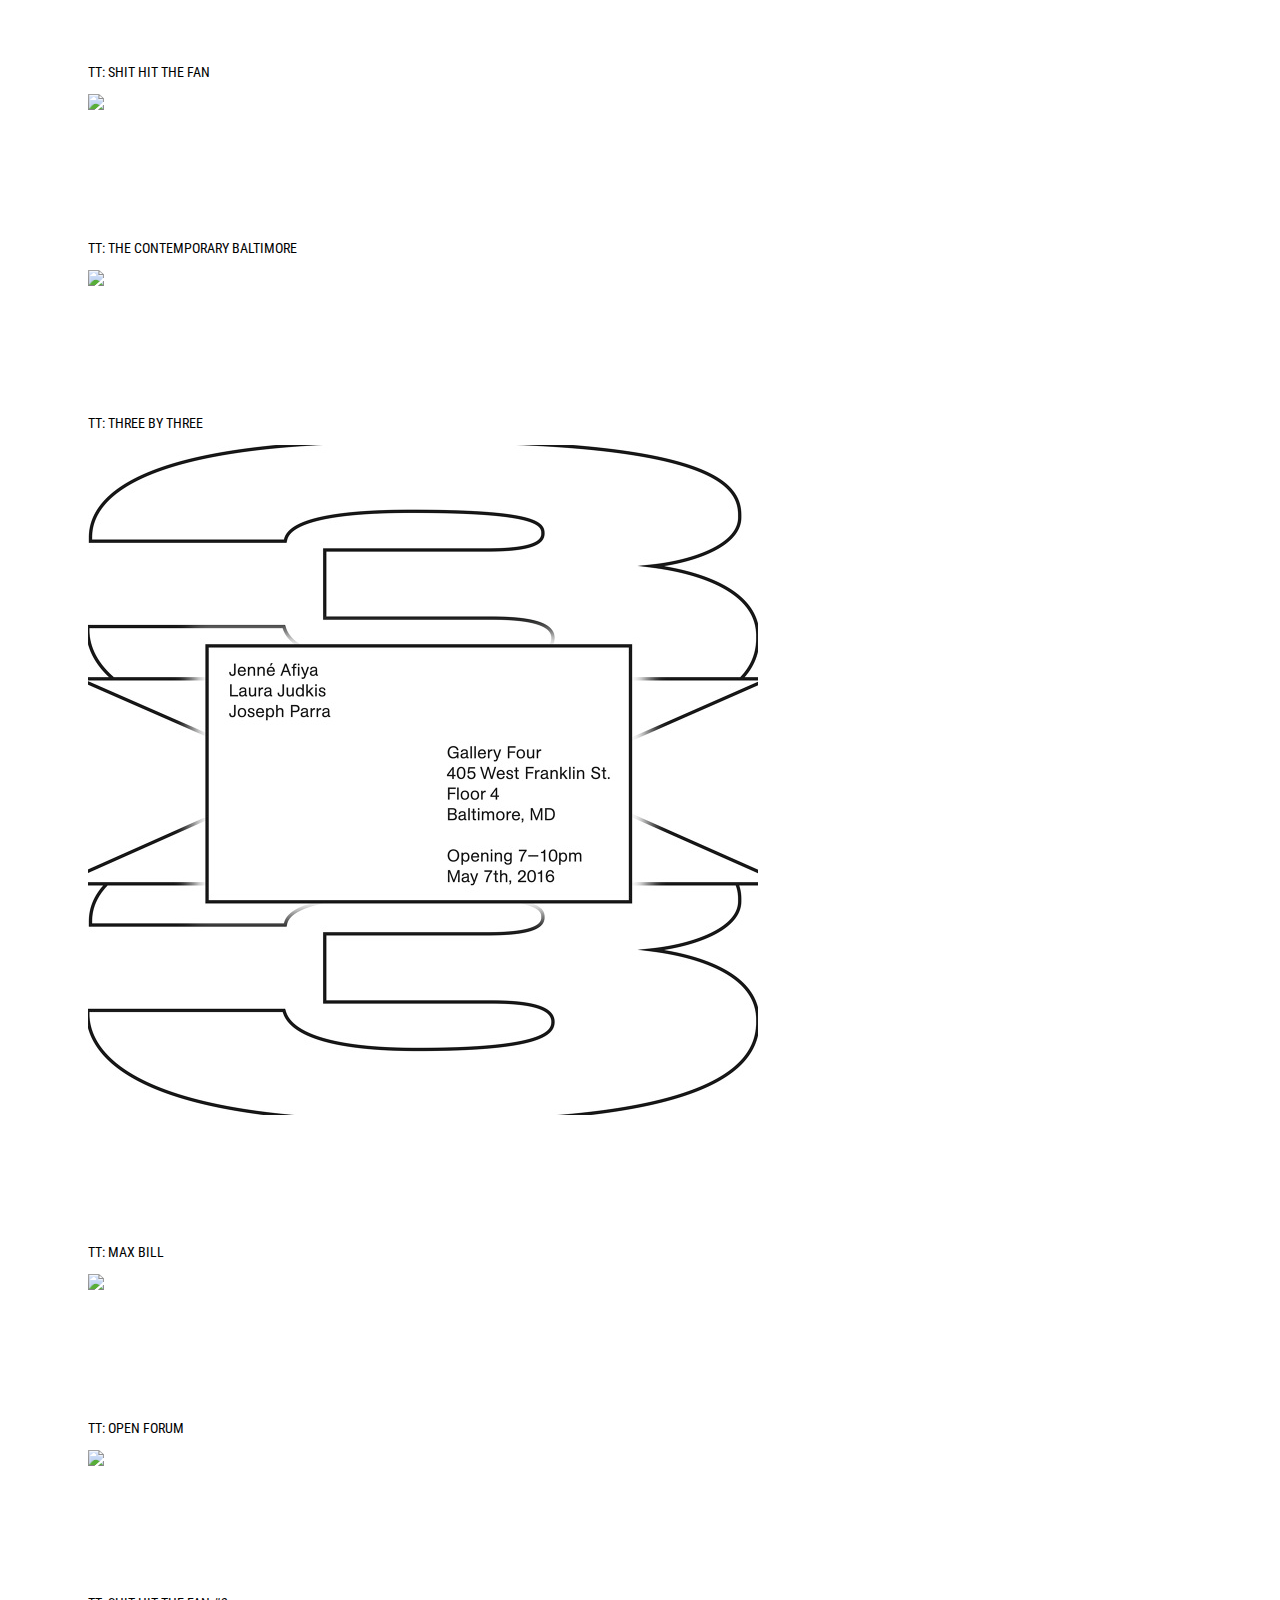
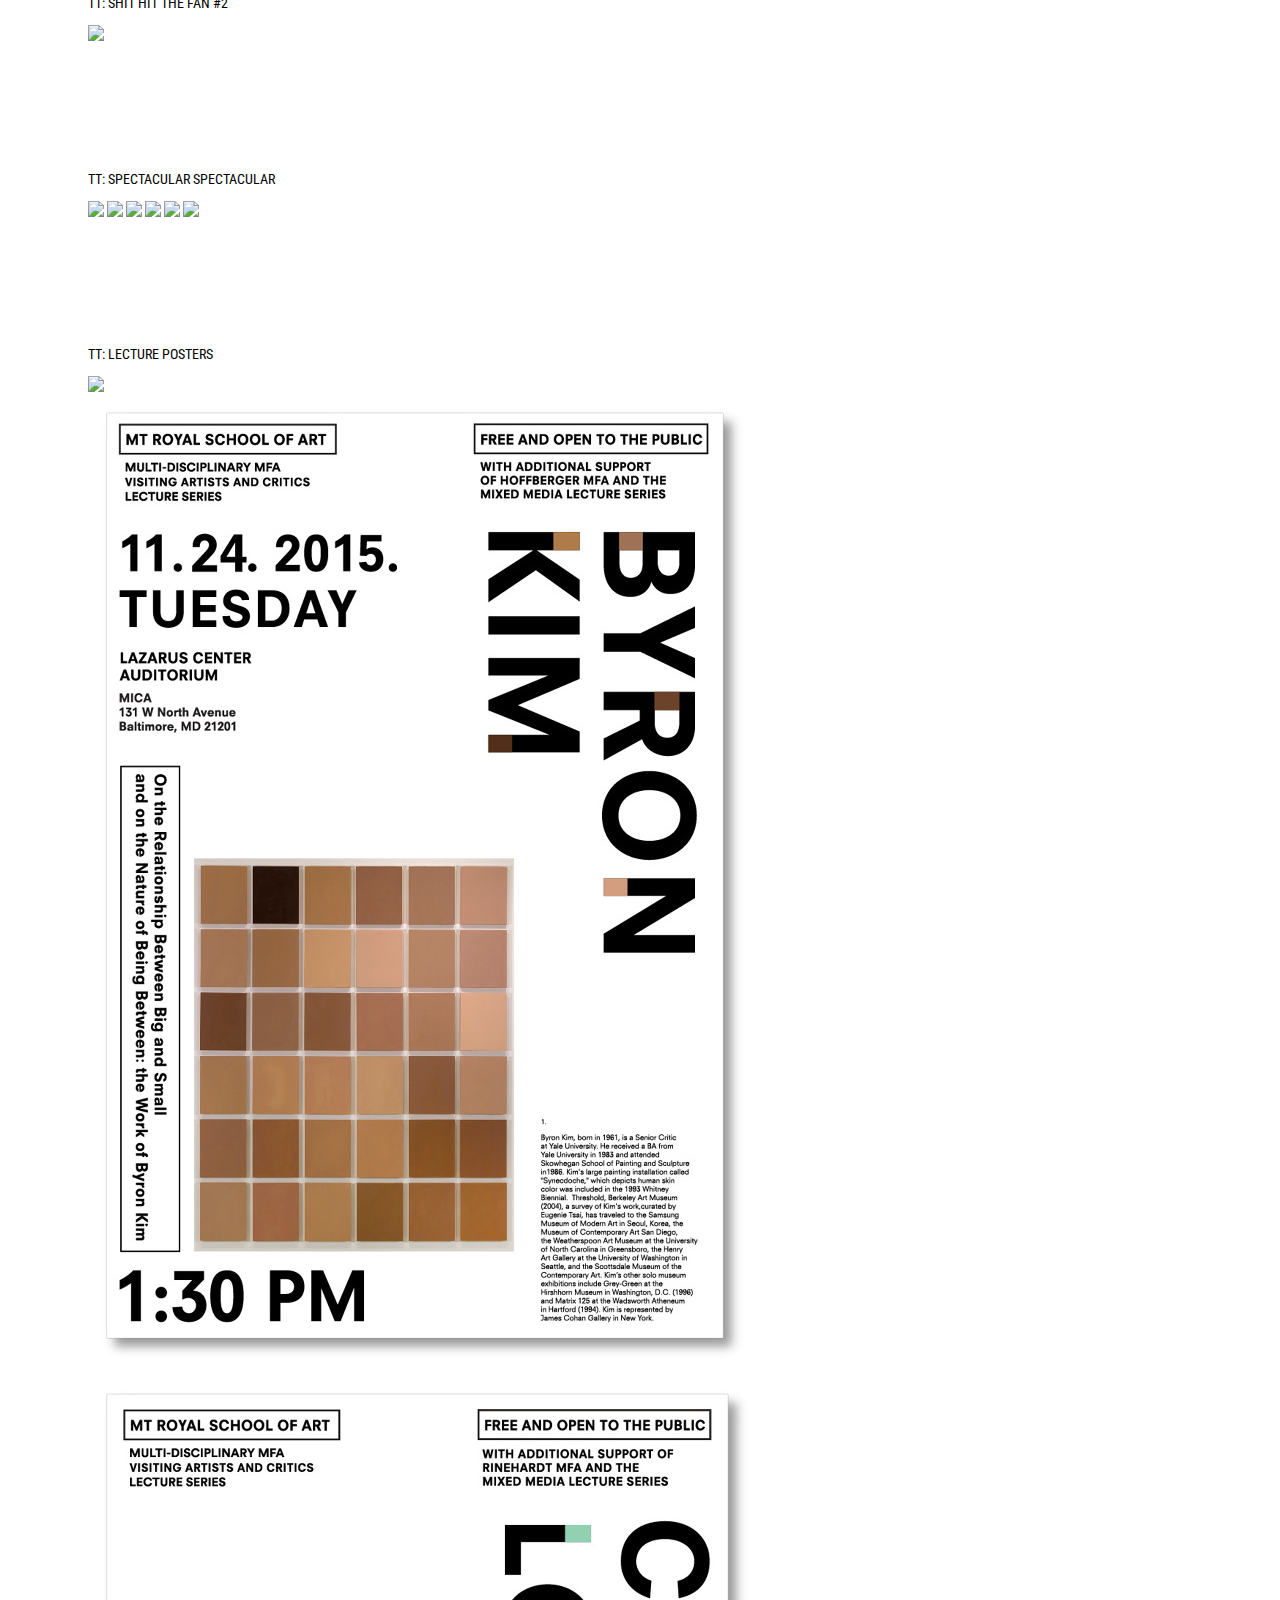
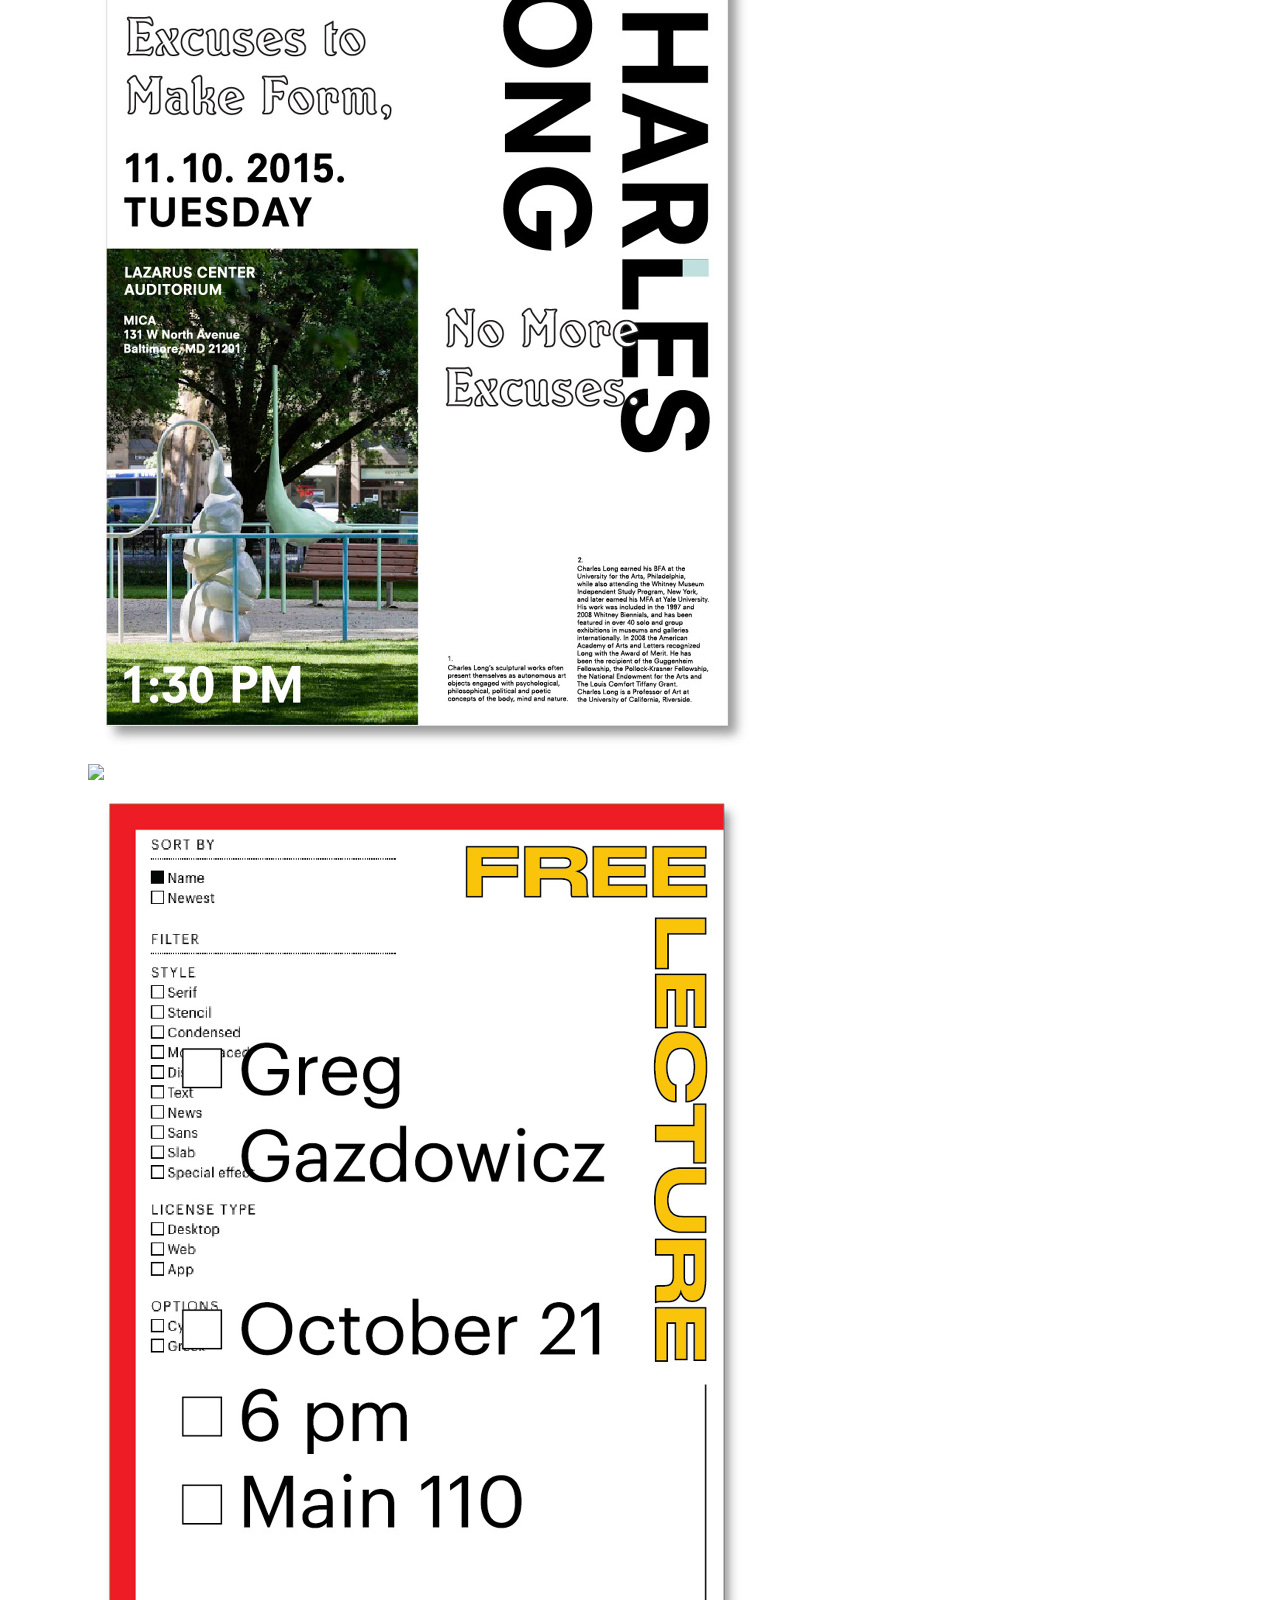
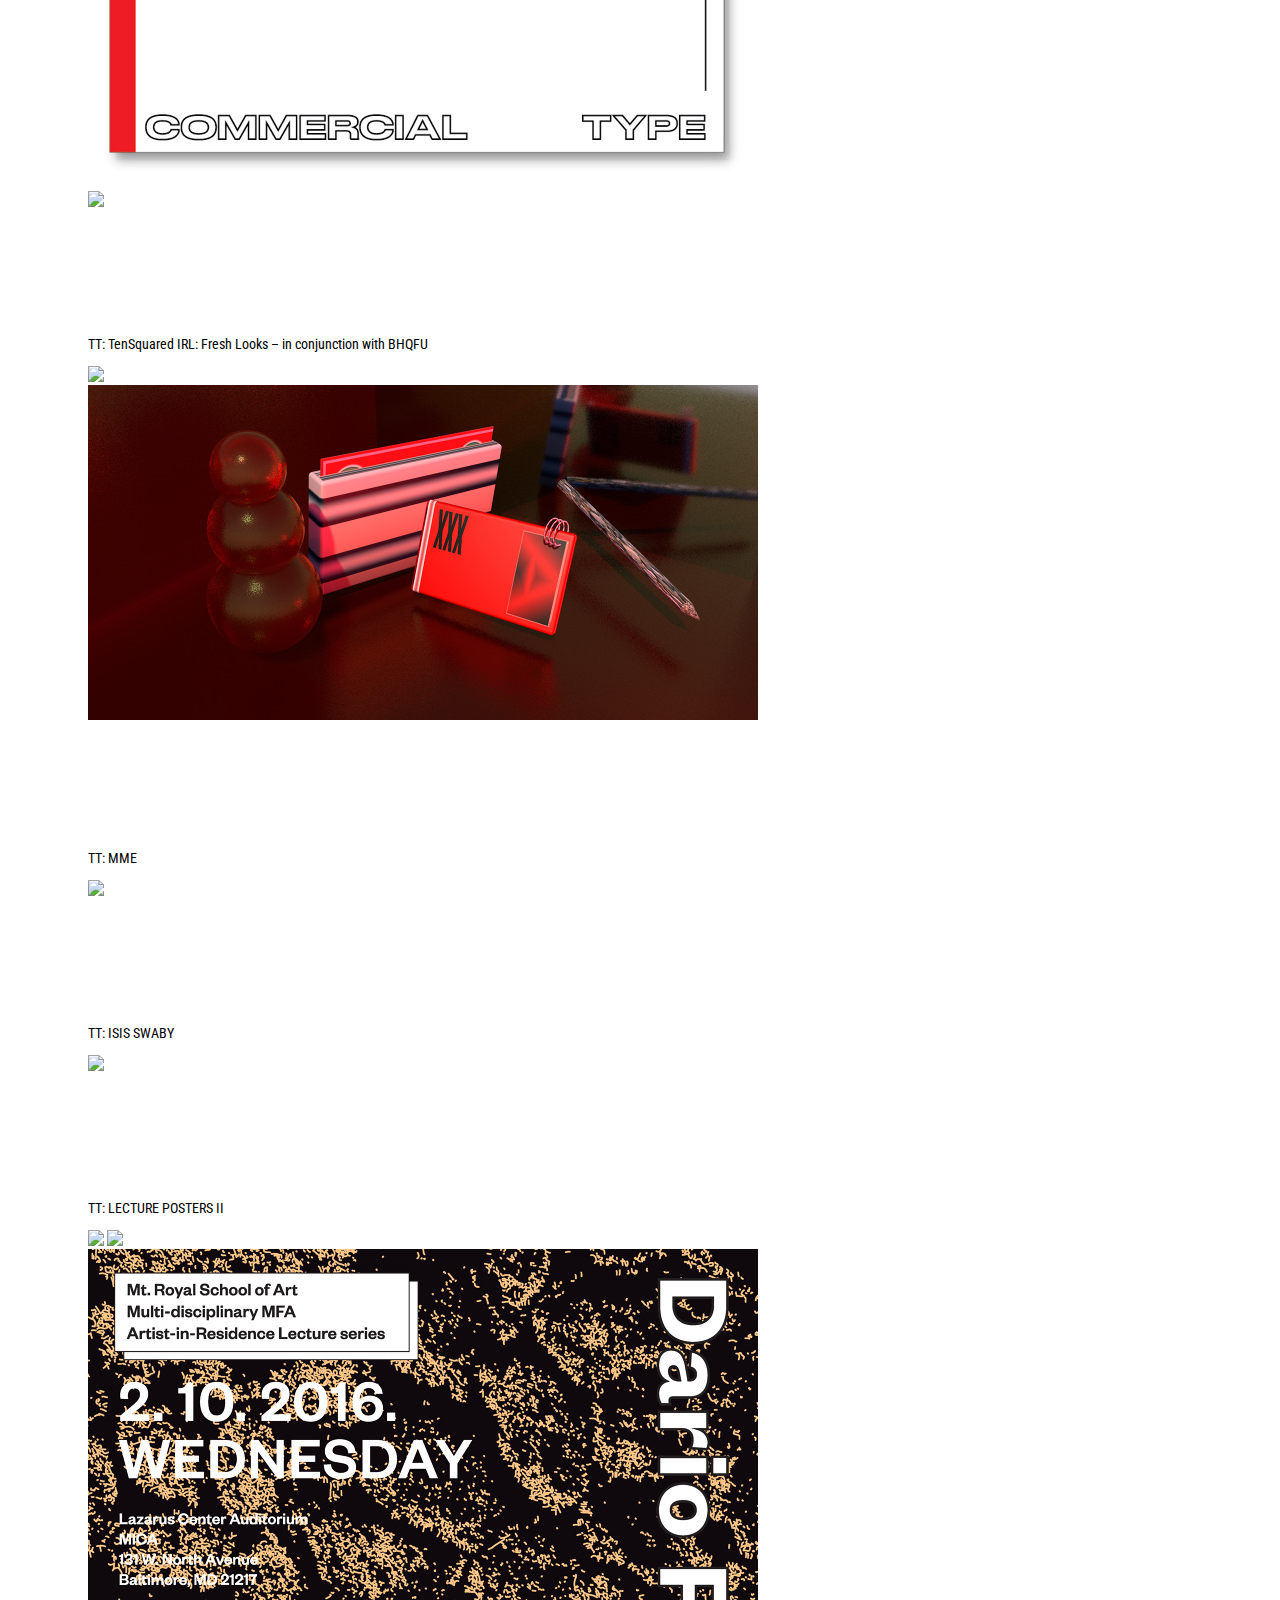
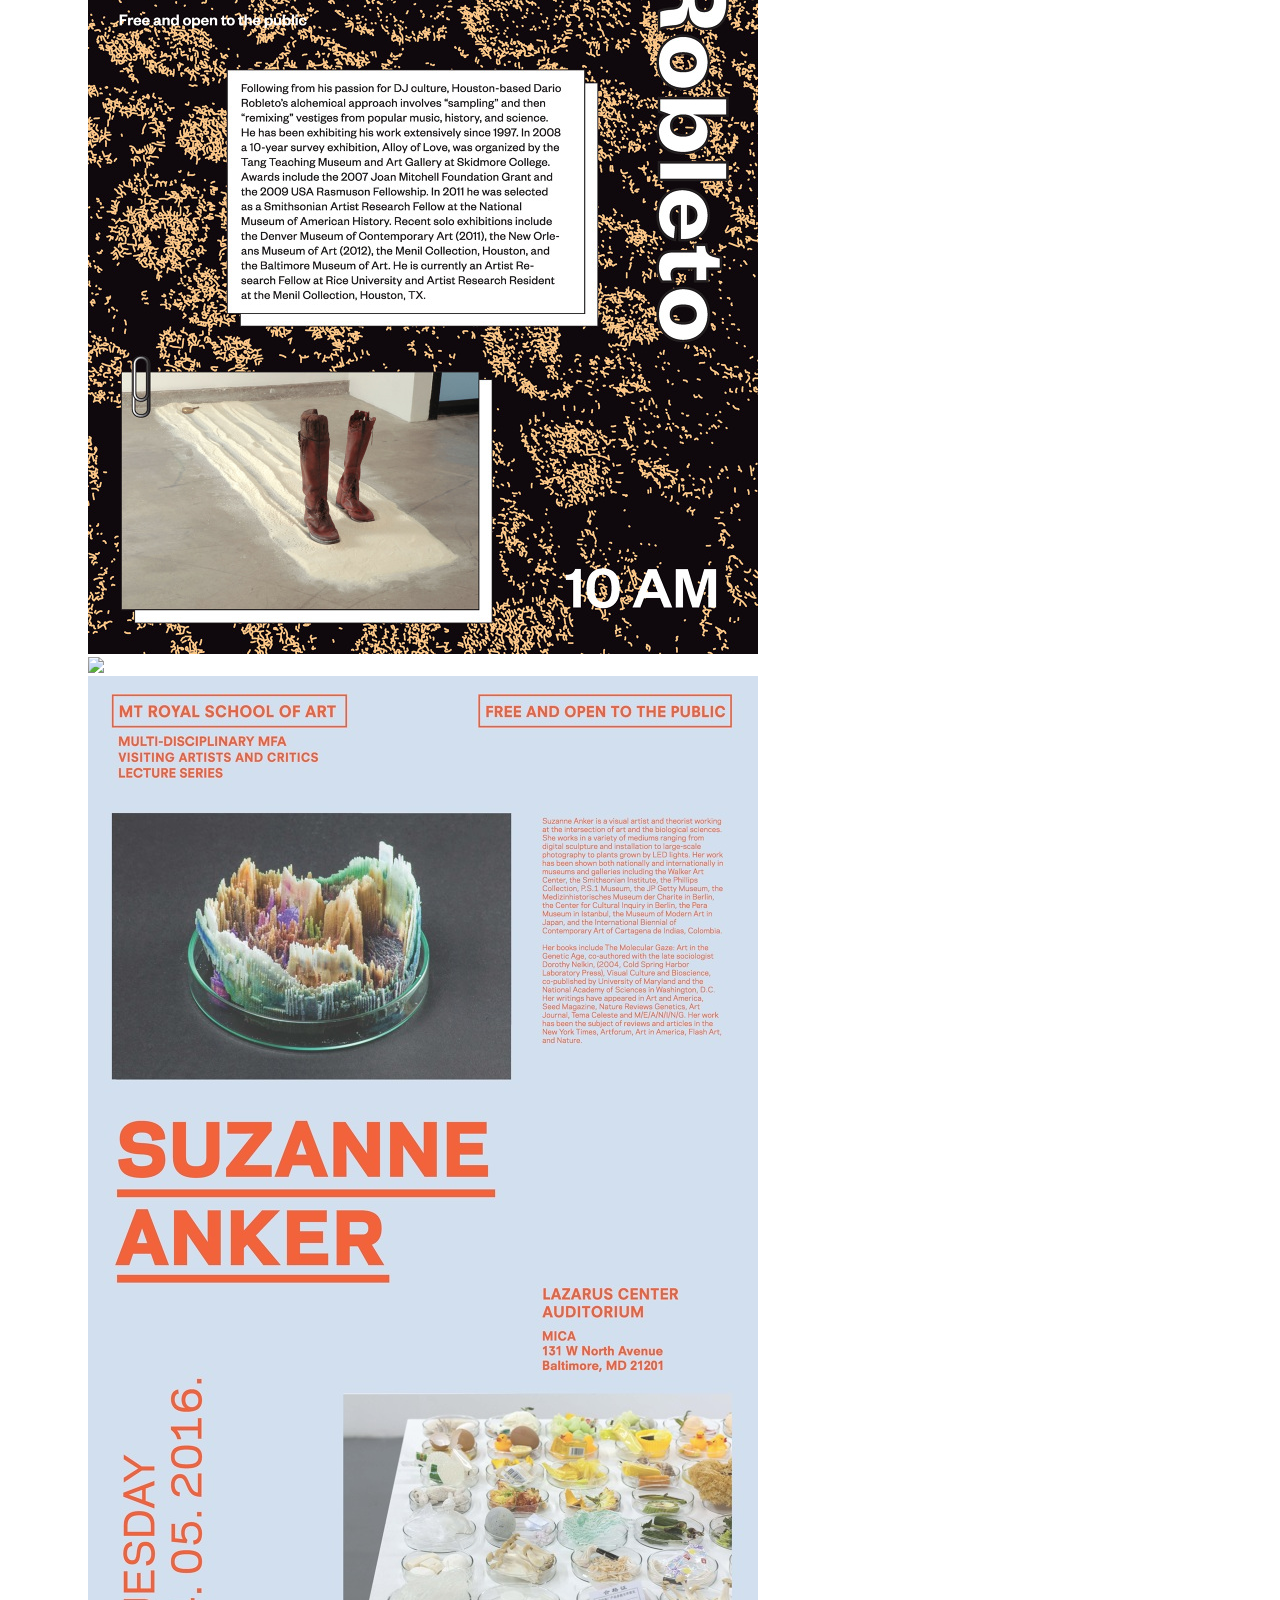
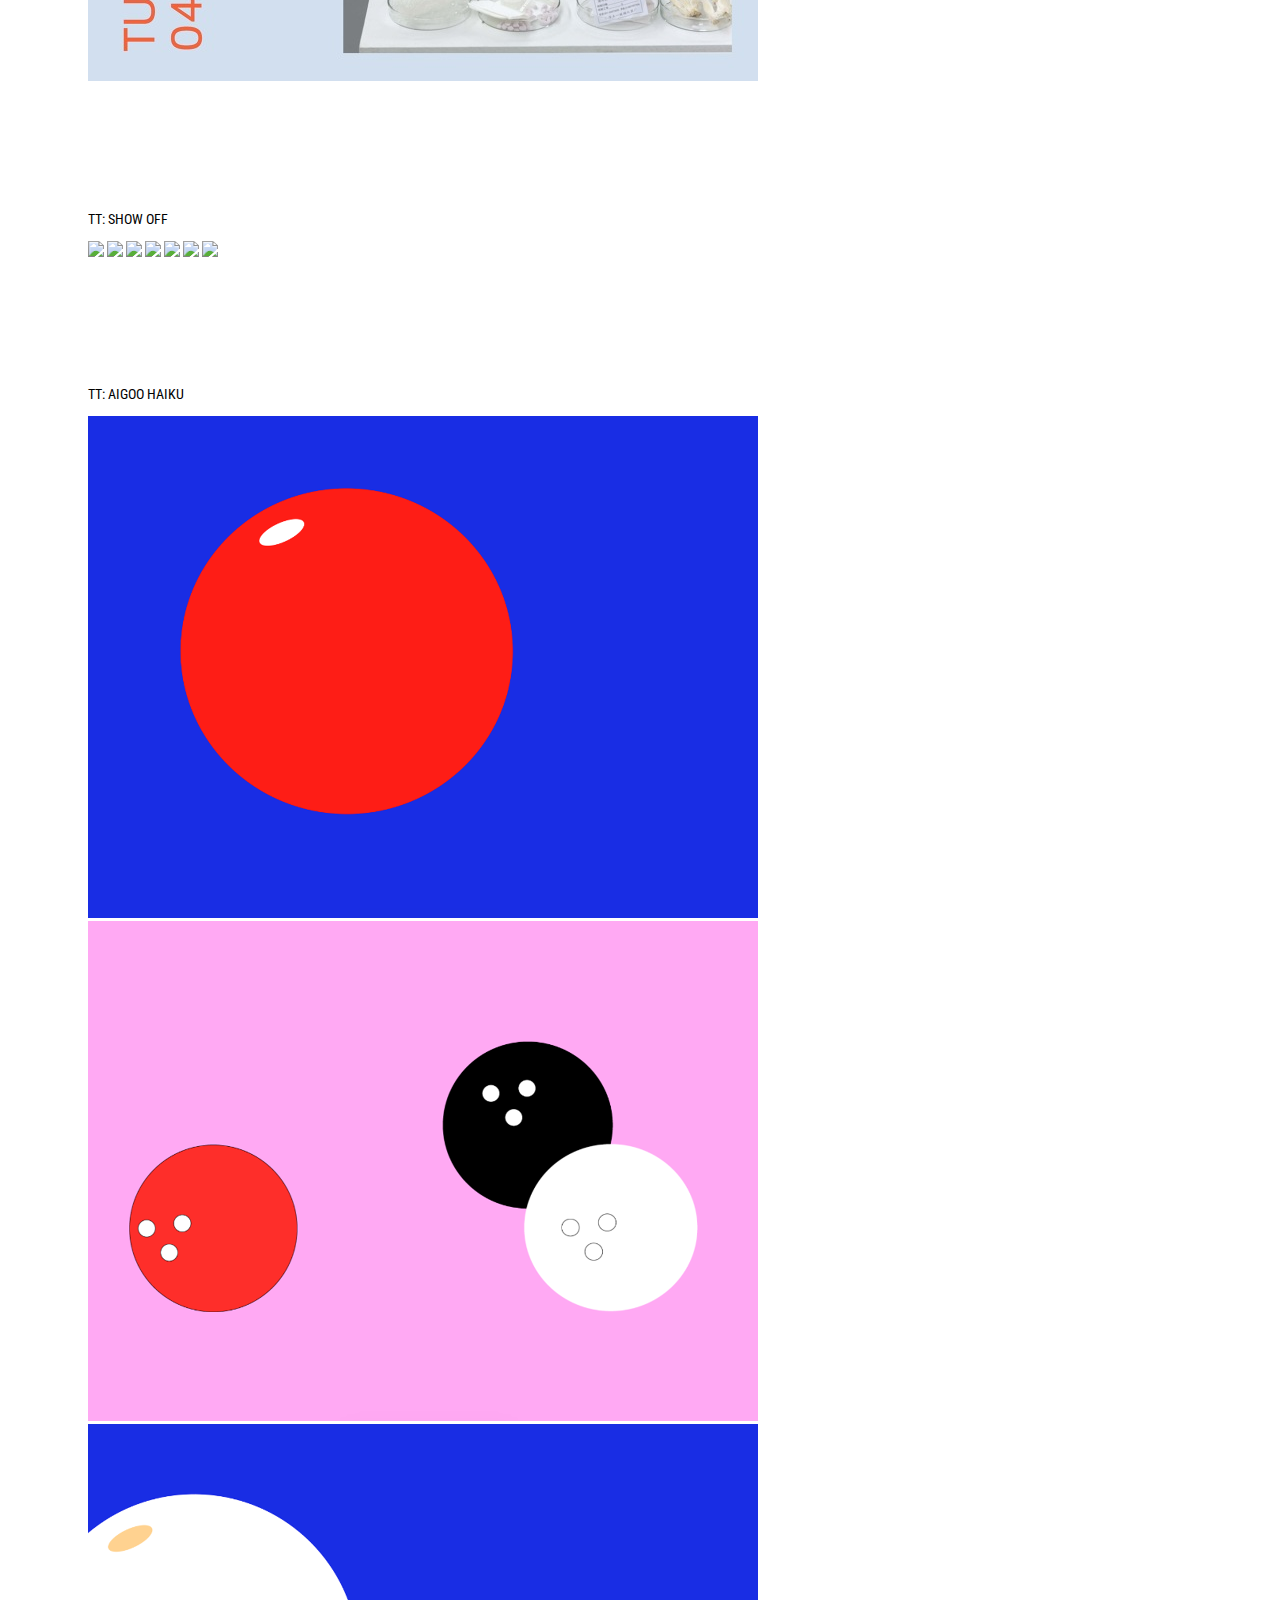
==== commit 4a593cae: "trying roboto condensed again" ====
--- a/works.html
+++ b/works.html
@@ -7,7 +7,11 @@
 <title>Hello!</title>
 
 <head>
-<link href="https://fonts.googleapis.com/css?family=Raleway:400,500,700" rel="stylesheet">
+
+<style>
+@import url('https://fonts.googleapis.com/css?family=Roboto+Condensed');
+</style>
+ 
 <link rel="stylesheet" href="main.css">
 <script src="js/jquery-1.11.3.js"></script>
 <script src="js/jquery-ui.js"></script>
--- a/main.css
+++ b/main.css
@@ -1,7 +1,26 @@
 body
-{font-family: 'Raleway500', sans-serif;
+{font-family: 'Roboto Condensed', sans-serif !important;
 color: black;
 background-color: white;
+}
+
+a
+{
+text-decoration: none !important;
+font-family: 'Roboto Condensed', sans-serif !important;
+color: black;
+}
+
+section{
+  margin-left: 80px;
+  margin-top: 10%;
+  font-size: 14px;
+  width: 500px;
+}
+
+@keyframes spin {
+	from { transform: rotate(0deg); }
+	to { transform: rotate(360deg); }
 }
 
 .circle {
@@ -10,28 +29,99 @@
     margin-right: 20px;
 }
 
-@keyframes spin {
-	from { transform: rotate(0deg); }
-	to { transform: rotate(360deg); }
+
+#personal
+{font-family: 'Roboto Condensed', sans-serif;
+font-size: 20px;
+color: black;
+-webkit-box-shadow: 10px 10px 5px 0px rgba(0,0,0,0.2);
+-moz-box-shadow: 10px 10px 5px 0px rgba(0,0,0,0.2);
+box-shadow: 10px 10px 5px 0px rgba(0,0,0,0.2);
+background-color: white;
+margin-left: 40%;
+margin-top: 5%;
+padding: 10px 20px 10px 20px;
+cursor:pointer;
 }
 
+#personal:hover{
+background-image: -moz-radial-gradient(45px 45px 45deg, circle cover, white 0%, white 20%, white 10%);
+background-image: -webkit-radial-gradient(45px 45px, circle cover,white,white );
+background-image: radial-gradient(45px 45px 45deg, circle cover, white 0%,white80%, white 95%);
+animation-name: spin;
+animation-duration: 3s; /* 3 seconds */
+animation-iteration-count: infinite;
+animation-timing-function: linear;,1s,1s,1s,1s,1s;
+display:inline-block;}
+
+#instagram
+{font-family: 'Roboto Condensed', sans-serif;
+font-size: 20px;
+color: black;
+-webkit-box-shadow: 10px 10px 5px 0px rgba(0,0,0,0.2);
+-moz-box-shadow: 10px 10px 5px 0px rgba(0,0,0,0.2);
+box-shadow: 10px 10px 5px 0px rgba(0,0,0,0.2);
+background-color: white;
+margin-left: 5%;
+margin-top: 25%;
+padding: 10px 20px 10px 20px;
+cursor:pointer;
+}
+
+#instagram:hover{
+background-image: -moz-radial-gradient(45px 45px 45deg, circle cover, white 0%, white 20%, white 10%);
+background-image: -webkit-radial-gradient(45px 45px, circle cover, white, white );
+background-image: radial-gradient(45px 45px 45deg, circle cover, white 0%, white 80%, white 95%);
+animation-name: spin;
+animation-duration: 3s; /* 3 seconds */
+animation-iteration-count: infinite;
+animation-timing-function: linear;,1s,1s,1s,1s,1s;
+display:inline-block;}
+
+
+#txt
+{color: black;}
+
+#libros{
+  margin-bottom:10px;
+}
 #name{
-  margin-left: 10%;
-  margin-top: 5%;
+  margin-left: 8%;
+  margin-top: 6%;
   font-size: 20px;
-
 }
 
 #shape1 {
-	width: 200px;
-	height: 200px;
-  margin-left: 60%;
-  margin-top: 10%;
-	background-image: -moz-radial-gradient(45px 45px 45deg, circle cover, pink 0%, green 20%, red 10%);
-	background-image: -webkit-radial-gradient(45px 45px, circle cover, pink, green );
-	background-image: radial-gradient(45px 45px 45deg, circle cover, pink 0%, green 80%, red 95%);
+	width: 70px;
+	height: 100px;
+  margin-left: 80%;
+  margin-top: 2%;
+	background-image: -moz-radial-gradient(45px 45px 45deg, circle cover, pink 0%, black 20%, red 10%);
+	background-image: -webkit-radial-gradient(45px 45px, circle cover, pink, black );
+	background-image: radial-gradient(45px 45px 45deg, circle cover, pink 0%, black 80%, red 95%);
 	animation-name: spin;
 	animation-duration: 3s; /* 3 seconds */
 	animation-iteration-count: infinite;
 	animation-timing-function: linear;
+  display: inline-block;
+  padding: 2em;
 }
+
+#shape1:active {
+	width: 70px;
+	height: 100px;
+  margin-left: 80%;
+  margin-top: 2%;
+	background-image: -moz-radial-gradient(45px 45px 45deg, circle cover, pink 0%, black 20%, red 10%);
+	background-image: -webkit-radial-gradient(45px 45px, circle cover, pink, black );
+	background-image: radial-gradient(45px 45px 45deg, circle cover, pink 0%, black 80%, red 95%);
+  -webkit-box-shadow: 10px 10px 5px 0px rgba(0,0,0,0.2);
+  -moz-box-shadow: 10px 10px 5px 0px rgba(0,0,0,0.2);
+  box-shadow: 10px 10px 5px 0px rgba(0,0,0,0.2);
+	animation-name: spin;
+	animation-duration: 3s; /* 3 seconds */
+	animation-iteration-count: infinite;
+	animation-timing-function: linear;
+  display: inline-block;
+  padding: 2em;
+}
